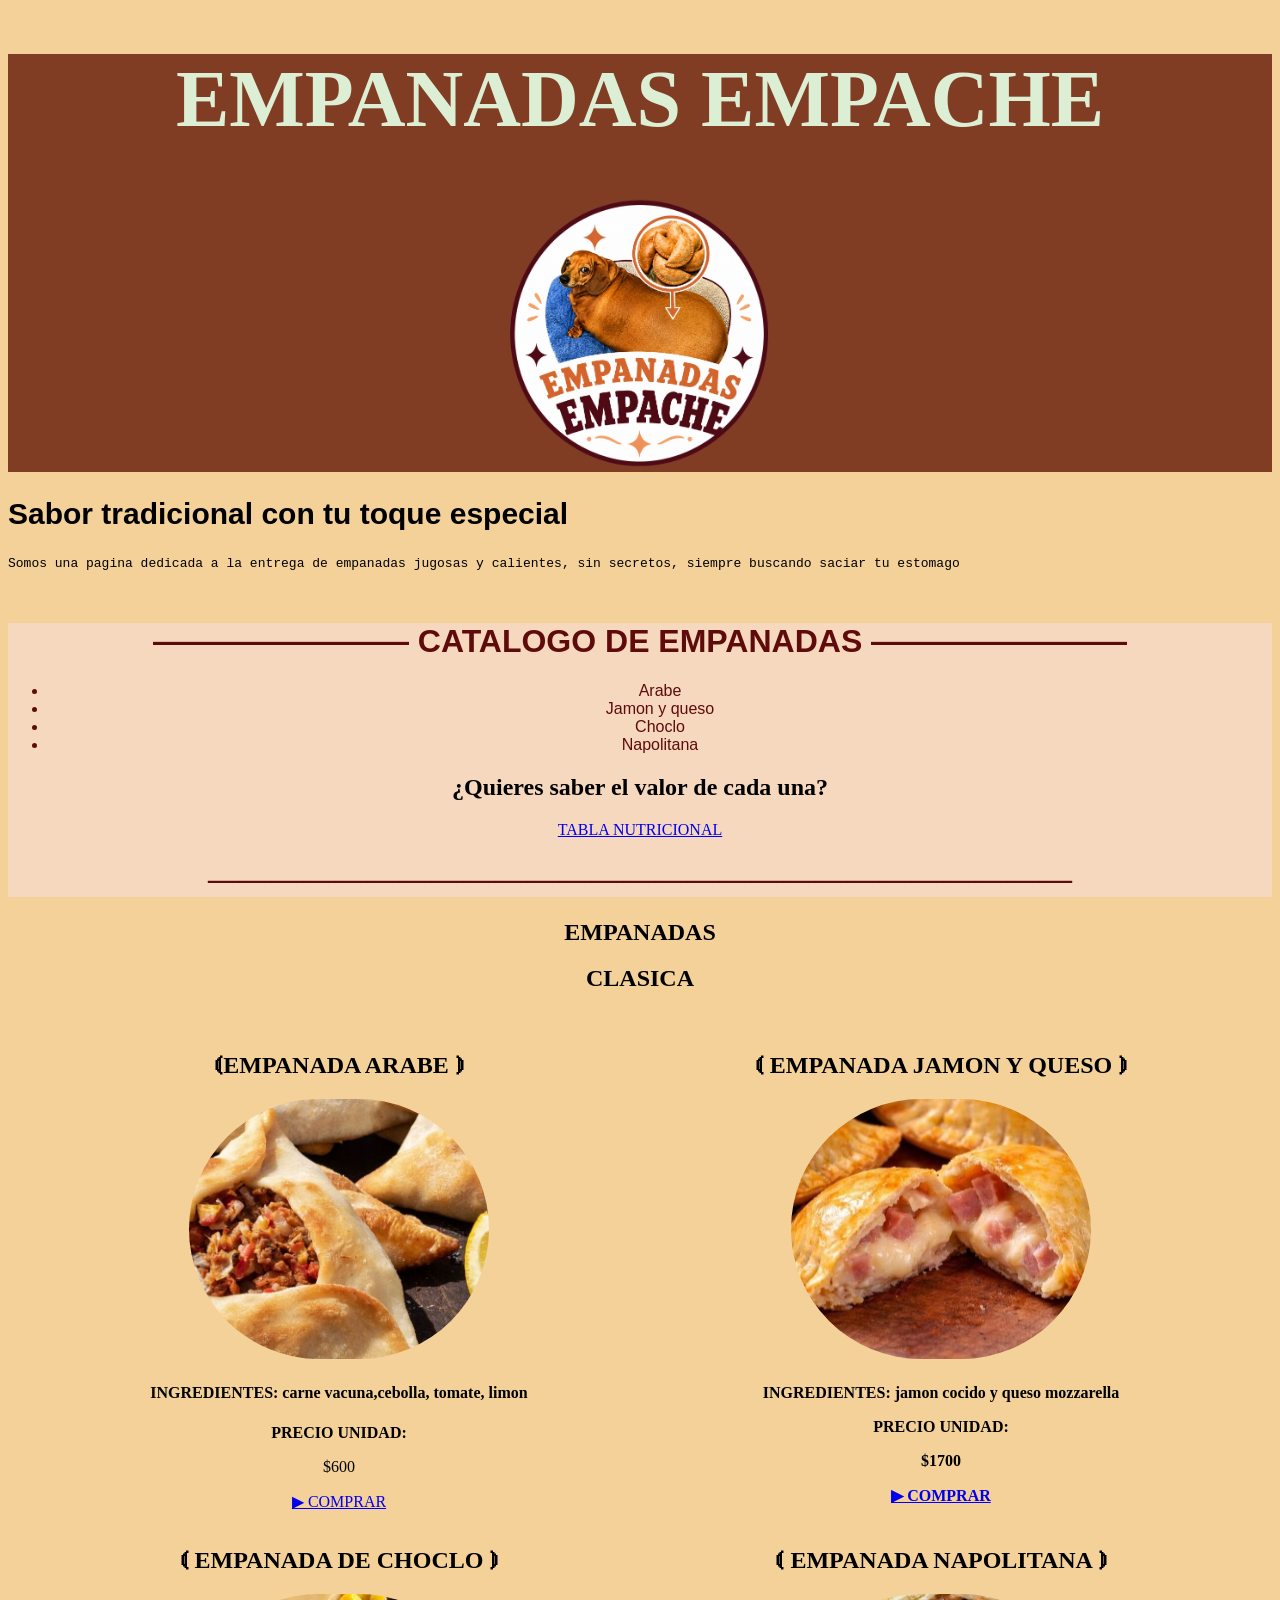
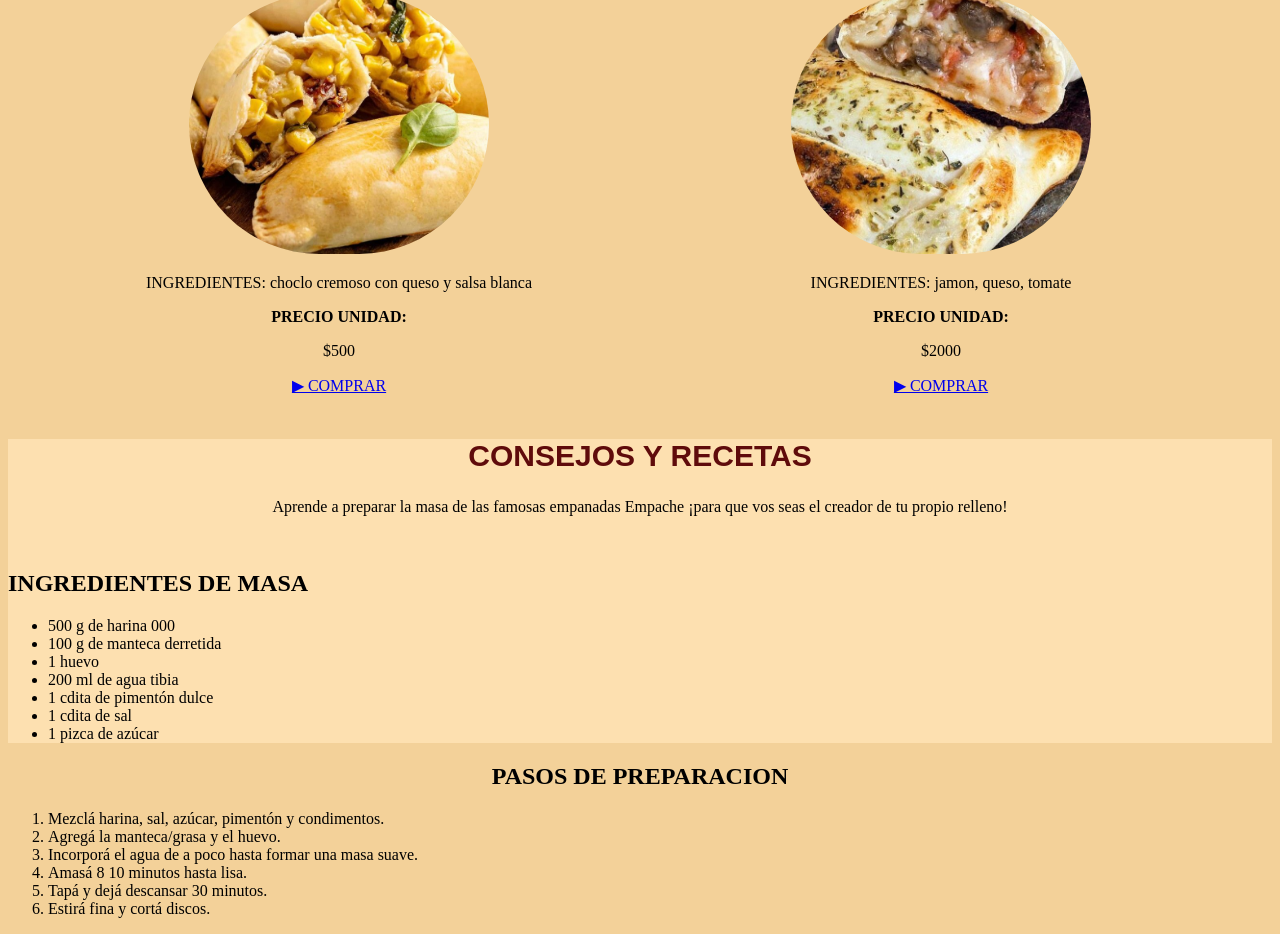
==== index.html @ eee5da1a "Add files via upload" ====
<!DOCTYPE html>
<html lang='en'>
<head>
    <meta charset='utf-8'>
    <meta name='viewport' content='width=device-width, initial-scale=1'>
    <title>EMPANADAS EMPACHE</title>
    <link rel='stylesheet' href='styll.css'>
</head>
<body>

        <div style="background-color: rgb(128, 61, 35);">
            <center>
            <h1 style="font-size: 80px; color: #dceed4; font-family:Cambria, Cochin, Georgia, Times, 'Times New Roman', serif;">EMPANADAS EMPACHE</h1>
            
                <img src="WWW.png" width="270" class="imagenempache">
            </center>
            </div>
            <h2 style="font-family:'Lucida Sans', 'Lucida Sans Regular', 'Lucida Grande', 'Lucida Sans Unicode', Geneva, Verdana, sans-serif; font-size: 30px;">  Sabor tradicional con tu toque especial </h2>
            <p style="font-family: monospace;">Somos una pagina dedicada a la entrega de empanadas jugosas y calientes, sin secretos, siempre buscando saciar tu estomago</p>
            <br>
        </div>

    <center>
        <div style="background-color:#f5d8be;">
    
            <h1 style="font-family: 'Segoe UI', Tahoma, Geneva, Verdana, sans-serif; color: #5f0b0b;">———————— CATALOGO DE EMPANADAS ————————</h1>
     <ul style="font-family: 'Segoe UI', Tahoma, Geneva, Verdana, sans-serif; color: #5f0b0b;">
        <li>Arabe</li>
        <li>Jamon y queso </li>
        <li>Choclo</li>
        <li> Napolitana</li>
    </ul>
    <h2> ¿Quieres saber el valor de cada una?</h2>
    <a href="tabla_nutricional_empanadas.pdf" > TABLA NUTRICIONAL</a>
    <h1 style="color: #5f0b0b;"> ———————————————————————————</h1>
    </center>

   


    <article style="text-align: center;">
        <center>
        <h1> EMPANADAS </h1>
            <h1>CLASICA</h1>
            </center>
            <div class="contenedor">
                <div class="tarjetas">
                        <h2>⟬EMPANADA ARABE ⟭</h2>
                        <img src="arabes (1).jpg" alt="arabe"  width="500" class="imagenemp">
                        <h4><B> INGREDIENTES:</B> carne vacuna,cebolla, tomate, limon</h4>
                        <b>PRECIO UNIDAD:</b><p>  $600</p>
                        <a href="COMPRADO..html">▶ COMPRAR</a>
                </div>

                <div class="tarjetas">
                    <h2> ⟬ EMPANADA JAMON Y QUESO ⟭</h2>
                    <img src="jamon y queso o.jpg" alt="jamon y queso" width="500"  class="imagenemp">
                    <h4><B> INGREDIENTES:</B> jamon cocido y queso mozzarella</p>
                        <b>PRECIO UNIDAD:</b><p>  $1700</p>
                    <a href="COMPRADO..html">▶ COMPRAR</a>
                </div>

                <div class="tarjetas">
                    <h2>⟬ EMPANADA DE CHOCLO ⟭</h2>
                    <img src="empanadas de choclo.jpg" alt="choclo" width="500"  class="imagenemp">
                    <p> INGREDIENTES: choclo cremoso con queso y salsa blanca</p>
                    <b>PRECIO UNIDAD:</b><p>  $500</p>
                        <a href="COMPRADO..html">▶ COMPRAR</a>
                </div>

                <div class="tarjetas">
                    <h2>⟬ EMPANADA NAPOLITANA ⟭</h2>
                    <img src="napolitana (1).jpg" alt="napolitana" width="500"  class="imagenemp">
                    <p> INGREDIENTES: jamon, queso, tomate</p>
                     <b>PRECIO UNIDAD:</b><p>  $2000</p>
                      <a href="COMPRADO..html">▶ COMPRAR</a>
                    
                </div>
            </div>
       
    </article>

    <article>
            <div style="background-color: #fde0b0;">
                <center>
                <h1 style=" color: #5f0b0b; font-family: 'Trebuchet MS', 'Lucida Sans Unicode', 'Lucida Grande', 'Lucida Sans', Arial, sans-serif; font-size: 30px ;"> CONSEJOS Y RECETAS</h1>
                    <p> Aprende a preparar la masa de las famosas empanadas Empache ¡para que vos seas el creador de tu propio relleno!</p>
                </center>

                <br>
                
                <div class="ingredientes">
                        <h2>INGREDIENTES DE MASA</h2>
                    <ul>
                        <li>500 g de harina 000</li>
                        <li>100 g de manteca derretida</li>
                        <li>1 huevo</li>
                        <li>200 ml de agua tibia</li>
                        <li>1 cdita de pimentón dulce</li>
                        <li>1 cdita de sal</li>
                        <li>1 pizca de azúcar</li>
                    </ul>
                </div>
    </article>
             <center>
              <h2> PASOS DE PREPARACION</h2>
              </center>
             <ol>
               <li>Mezclá harina, sal, azúcar, pimentón y condimentos.</li>
               <li>Agregá la manteca/grasa y el huevo.</li>
               <li>Incorporá el agua de a poco hasta formar una masa suave.</li>
               <li>Amasá 8 10 minutos hasta lisa.</li>
               <li>Tapá y dejá descansar 30 minutos.</li>
               <li>Estirá fina y cortá discos.</li>
             </ol>
            </div>
</body>
</html>
---- styll.css ----
body{
 background-color: #f3d199;
}
 .imagenempache{
 background-position: 300px;
 }
 .contenedor {
    display: grid ;
    grid-template-columns: repeat(2, 1fr);
    margin: 10px;
    padding: 20px;
 }
 .tarjetas {
    border: #d19028;
    

 }
 .imagenemp{
    object-fit: cover;
    width: 300px;
    height: 260px;
    border-radius: 300px;
    border-style: solid #661010;
 }
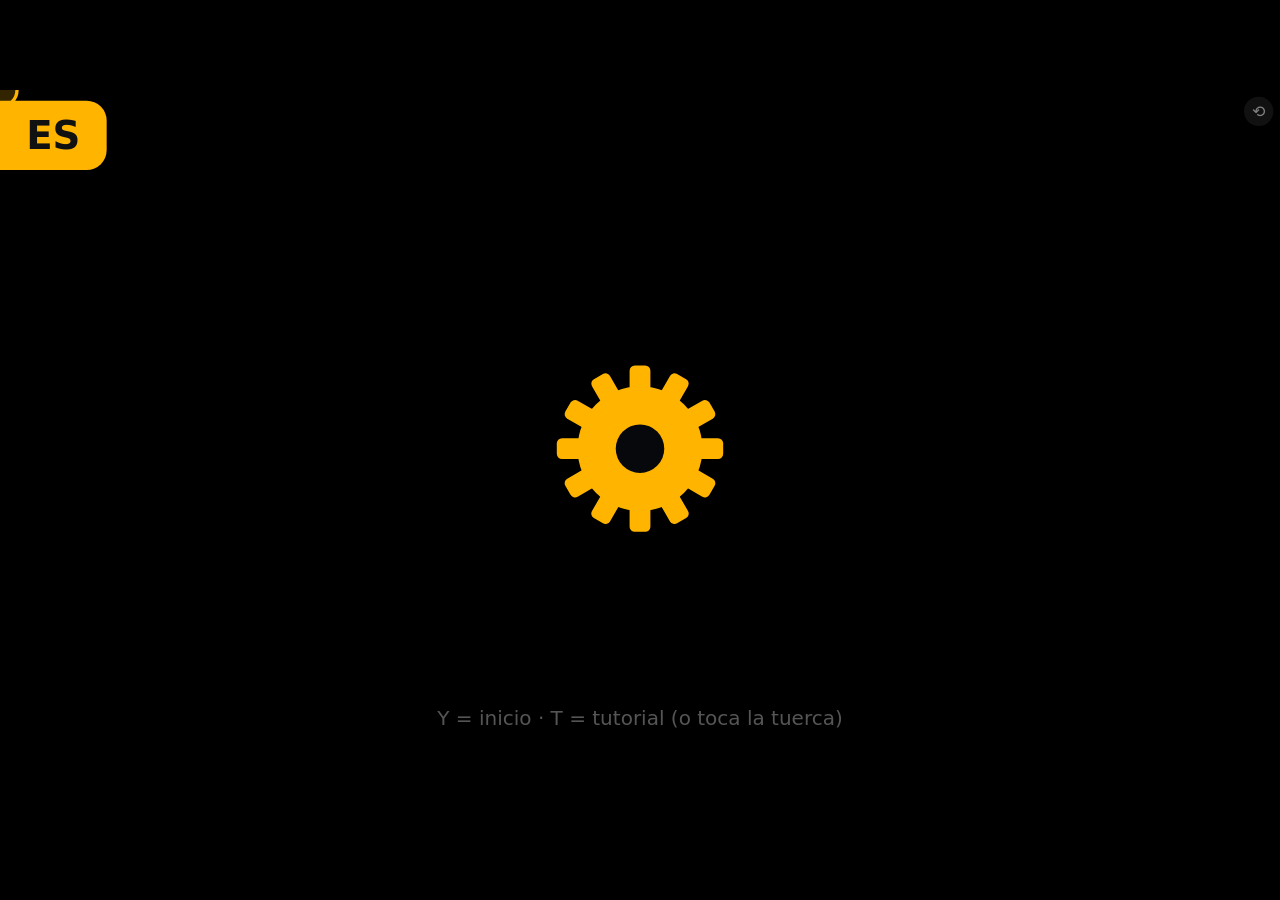
==== commit 4098c90b: "Add files via upload" ====
--- a/index.html
+++ b/index.html
@@ -1,118 +1,664 @@
-<!DOCTYPE html>
-<html lang='en'>
-<head>
-    <meta charset='utf-8'>
-    <meta name='viewport' content='width=device-width, initial-scale=1'>
-    <title>EMPANADAS EMPACHE</title>
-    <link rel='stylesheet' href='styll.css'>
-</head>
-<body>
-
-        <div style="background-color: rgb(128, 61, 35);">
-            <center>
-            <h1 style="font-size: 80px; color: #dceed4; font-family:Cambria, Cochin, Georgia, Times, 'Times New Roman', serif;">EMPANADAS EMPACHE</h1>
-            
-                <img src="WWW.png" width="270" class="imagenempache">
-            </center>
-            </div>
-            <h2 style="font-family:'Lucida Sans', 'Lucida Sans Regular', 'Lucida Grande', 'Lucida Sans Unicode', Geneva, Verdana, sans-serif; font-size: 30px;">  Sabor tradicional con tu toque especial </h2>
-            <p style="font-family: monospace;">Somos una pagina dedicada a la entrega de empanadas jugosas y calientes, sin secretos, siempre buscando saciar tu estomago</p>
-            <br>
-        </div>
-
-    <center>
-        <div style="background-color:#f5d8be;">
-    
-            <h1 style="font-family: 'Segoe UI', Tahoma, Geneva, Verdana, sans-serif; color: #5f0b0b;">———————— CATALOGO DE EMPANADAS ————————</h1>
-     <ul style="font-family: 'Segoe UI', Tahoma, Geneva, Verdana, sans-serif; color: #5f0b0b;">
-        <li>Arabe</li>
-        <li>Jamon y queso </li>
-        <li>Choclo</li>
-        <li> Napolitana</li>
-    </ul>
-    <h2> ¿Quieres saber el valor de cada una?</h2>
-    <a href="tabla_nutricional_empanadas.pdf" > TABLA NUTRICIONAL</a>
-    <h1 style="color: #5f0b0b;"> ———————————————————————————</h1>
-    </center>
-
-   
-
-
-    <article style="text-align: center;">
-        <center>
-        <h1> EMPANADAS </h1>
-            <h1>CLASICA</h1>
-            </center>
-            <div class="contenedor">
-                <div class="tarjetas">
-                        <h2>⟬EMPANADA ARABE ⟭</h2>
-                        <img src="arabes (1).jpg" alt="arabe"  width="500" class="imagenemp">
-                        <h4><B> INGREDIENTES:</B> carne vacuna,cebolla, tomate, limon</h4>
-                        <b>PRECIO UNIDAD:</b><p>  $600</p>
-                        <a href="COMPRADO..html">▶ COMPRAR</a>
-                </div>
-
-                <div class="tarjetas">
-                    <h2> ⟬ EMPANADA JAMON Y QUESO ⟭</h2>
-                    <img src="jamon y queso o.jpg" alt="jamon y queso" width="500"  class="imagenemp">
-                    <h4><B> INGREDIENTES:</B> jamon cocido y queso mozzarella</p>
-                        <b>PRECIO UNIDAD:</b><p>  $1700</p>
-                    <a href="COMPRADO..html">▶ COMPRAR</a>
-                </div>
-
-                <div class="tarjetas">
-                    <h2>⟬ EMPANADA DE CHOCLO ⟭</h2>
-                    <img src="empanadas de choclo.jpg" alt="choclo" width="500"  class="imagenemp">
-                    <p> INGREDIENTES: choclo cremoso con queso y salsa blanca</p>
-                    <b>PRECIO UNIDAD:</b><p>  $500</p>
-                        <a href="COMPRADO..html">▶ COMPRAR</a>
-                </div>
-
-                <div class="tarjetas">
-                    <h2>⟬ EMPANADA NAPOLITANA ⟭</h2>
-                    <img src="napolitana (1).jpg" alt="napolitana" width="500"  class="imagenemp">
-                    <p> INGREDIENTES: jamon, queso, tomate</p>
-                     <b>PRECIO UNIDAD:</b><p>  $2000</p>
-                      <a href="COMPRADO..html">▶ COMPRAR</a>
-                    
-                </div>
-            </div>
-       
-    </article>
-
-    <article>
-            <div style="background-color: #fde0b0;">
-                <center>
-                <h1 style=" color: #5f0b0b; font-family: 'Trebuchet MS', 'Lucida Sans Unicode', 'Lucida Grande', 'Lucida Sans', Arial, sans-serif; font-size: 30px ;"> CONSEJOS Y RECETAS</h1>
-                    <p> Aprende a preparar la masa de las famosas empanadas Empache ¡para que vos seas el creador de tu propio relleno!</p>
-                </center>
-
-                <br>
-                
-                <div class="ingredientes">
-                        <h2>INGREDIENTES DE MASA</h2>
-                    <ul>
-                        <li>500 g de harina 000</li>
-                        <li>100 g de manteca derretida</li>
-                        <li>1 huevo</li>
-                        <li>200 ml de agua tibia</li>
-                        <li>1 cdita de pimentón dulce</li>
-                        <li>1 cdita de sal</li>
-                        <li>1 pizca de azúcar</li>
-                    </ul>
-                </div>
-    </article>
-             <center>
-              <h2> PASOS DE PREPARACION</h2>
-              </center>
-             <ol>
-               <li>Mezclá harina, sal, azúcar, pimentón y condimentos.</li>
-               <li>Agregá la manteca/grasa y el huevo.</li>
-               <li>Incorporá el agua de a poco hasta formar una masa suave.</li>
-               <li>Amasá 8 10 minutos hasta lisa.</li>
-               <li>Tapá y dejá descansar 30 minutos.</li>
-               <li>Estirá fina y cortá discos.</li>
-             </ol>
-            </div>
-</body>
-</html>+<!DOCTYPE html><html lang="es"><head><meta charset="utf-8"><meta name="viewport" content="width=device-width,initial-scale=1,viewport-fit=cover"><title>Build your DREAM PC</title>
+<style>
+@property --h{syntax:'<number>';inherits:true;initial-value:30}
+:root{box-sizing:border-box;padding-top:env(safe-area-inset-top,0px);padding-bottom:env(safe-area-inset-bottom,0px);--ac:#ffb400;--bl:#38a3ff;--rd:#ff4d4d;--gr:#31d07a;--pn:#171b26;--fg:#f4f1ea}
+html{scroll-padding-top:env(safe-area-inset-top,0px)}
+*{box-sizing:border-box;cursor:none!important}
+html,body{height:100%;margin:0;background:#000;overflow:hidden;color:var(--fg);font-family:system-ui,'Segoe UI',Arial,sans-serif}
+#w{position:absolute;left:0;top:0;width:1920px;height:1080px;transform-origin:0 0;background:#07080c;overflow:hidden;--mx:0;--my:0;user-select:none}
+#bg{position:absolute;inset:0;background:radial-gradient(circle at 50% 30%,hsl(var(--h) 70% 20%),#07080c 70%);transition:--h 1s}
+#bg:after{content:'';position:absolute;inset:0;background:repeating-linear-gradient(0deg,#ffffff06 0 2px,transparent 2px 60px),repeating-linear-gradient(90deg,#ffffff06 0 2px,transparent 2px 60px)}
+.s{position:absolute;inset:0;opacity:0;pointer-events:none;transition:opacity .5s}.s.on{opacity:1;pointer-events:auto}
+#s_neg{background:#000}
+.in{position:absolute;inset:0;display:flex;flex-direction:column;align-items:center;justify-content:center;gap:30px}
+.par{transform:translate3d(calc(var(--mx)*var(--d,10)*1px),calc(var(--my)*var(--d,10)*1px),0)}
+.hv{transition:transform .22s cubic-bezier(.2,.8,.2,1)}.hv:hover{transform:scale(1.08)}
+.spin{animation:sp 6s linear infinite}@keyframes sp{to{transform:rotate(360deg)}}
+.hn{position:absolute;bottom:90px;color:#fff5;font-size:30px}
+.ttl{font:900 62px Impact,'Arial Black',sans-serif;text-align:center;letter-spacing:2px;text-shadow:0 6px 0 #0008,0 0 30px #ffb40055;padding:0 60px}
+.fl{animation:fl 3s ease-in-out infinite}@keyframes fl{50%{translate:0 -14px}}
+.b{background:var(--ac);color:#111;border:0;border-radius:20px;font:800 40px system-ui;padding:24px 56px}
+.arr{width:130px;height:130px;border-radius:50%;border:0;background:var(--ac);color:#111;font:900 70px system-ui;padding:0}
+.nb{position:absolute;width:90px;height:90px;border-radius:50%;border:3px solid var(--ac);background:#0008;font-size:44px}
+.big{font:900 150px Impact,'Arial Black',sans-serif;color:var(--ac);text-shadow:0 8px 0 #000a;letter-spacing:2px}
+.pp{animation:pop .7s backwards}@keyframes pop{from{transform:scale(.3);opacity:0}}
+.row{display:flex;align-items:center;gap:24px}
+.tc{position:absolute;left:160px;right:160px;top:200px;display:flex;flex-direction:column;align-items:center;gap:26px;text-align:center;font-size:38px;line-height:1.3}
+.sl{animation:sl .5s}@keyframes sl{from{opacity:0;transform:translateX(calc(var(--dx)*1px))}}
+.em{font-size:190px;line-height:1}.fn{font:900 80px Impact,sans-serif;color:var(--ac)}
+.ill{position:relative;width:700px;height:360px;perspective:600px}.ill .floor{position:absolute;inset:110px 0 0;background:repeating-linear-gradient(45deg,var(--ac) 0 40px,#111 40px 80px);transform:rotateX(55deg);border-radius:10px}.ill .em{position:absolute;left:36%;top:0}.ill .e2{position:absolute;right:20px;top:20px;font-size:100px}
+.two{display:flex;gap:80px}.lab{padding:10px 30px;border-radius:14px;font-weight:800;margin-bottom:10px}
+.pad{display:grid;grid-template-columns:repeat(3,150px);gap:16px}.ar{font-style:normal;height:130px;border-radius:24px;background:#2b3550;display:flex;align-items:center;justify-content:center;font-size:56px;transition:background .3s}.ar.ok{background:var(--gr)}
+.sq{width:200px;height:200px;background:var(--ac);border:0;border-radius:24px}
+.dd{display:flex;gap:400px;align-items:center}.ob{width:200px;height:200px;border-radius:30px;background:var(--bl);display:flex;align-items:center;justify-content:center;font-size:110px;touch-action:none}
+.nv{position:absolute;left:0;right:0;top:900px;display:flex;justify-content:center;align-items:center;gap:60px;font-size:40px}
+.drag{touch-action:none}.ghost{position:absolute;z-index:50;pointer-events:none;opacity:.92;transform:scale(1.08)}
+.icon{position:absolute;left:560px;top:190px;width:800px;display:flex;flex-direction:column;align-items:center;gap:16px}
+.ring{width:380px;height:380px;border-radius:50%;background:radial-gradient(circle,#ffffff22,#ffffff08);border:8px solid var(--ac);display:flex;align-items:center;justify-content:center;font-size:200px;box-shadow:0 0 80px hsl(var(--h) 90% 50%/.5)}
+.dec{position:absolute;font-size:120px}
+.dots{position:absolute;left:0;right:0;top:1010px;display:flex;justify-content:center;gap:20px}.dots i{width:24px;height:24px;border-radius:50%;background:#fff3}.dots i.on{background:var(--ac)}
+#mo{position:absolute;inset:0;background:#000b;z-index:40;display:none;align-items:center;justify-content:center}#mo.on{display:flex}
+.mp{width:1300px;background:#10131c;border:4px solid var(--ac);border-radius:36px;padding:50px;position:relative;display:flex;flex-direction:column;gap:30px;align-items:center}
+.mp h2{font:900 70px Impact,sans-serif;margin:0;color:var(--ac)}.x{position:absolute;right:24px;top:24px;width:80px;height:80px;border-radius:50%;border:0;background:var(--rd);color:#fff;font-size:40px}
+.mg{display:flex;gap:30px;width:100%}.ml{flex:1;display:flex;flex-direction:column;gap:18px}.mr{flex:1;background:#171b26;border-radius:24px;padding:26px;display:flex;flex-direction:column;gap:16px}
+.op{padding:22px;border:3px solid #fff3;border-radius:20px;font-size:32px}.op.sel{border-color:var(--ac);background:#ffb40022}
+.mr h3{margin:0;font-size:34px;color:var(--ac)}.st{display:flex;justify-content:space-between;gap:12px;font-size:28px}.st span{opacity:.6}.st b{text-align:right}.pf0{color:var(--gr)}.pf1{color:var(--bl)}.pf2{color:var(--rd)}
+.cw{position:absolute;left:60px;top:170px;width:900px;height:620px}.case{position:relative;width:100%;height:100%;border:6px solid #3a4258;border-radius:28px;background:linear-gradient(#10131c,#0b0d14)}
+.fan{position:absolute;right:50px;width:180px;height:180px;border-radius:50%;background:conic-gradient(#2b3550 0 25%,#171b26 0 50%,#2b3550 0 75%,#171b26 0);animation:sp 3s linear infinite}
+.zone{position:absolute;border:4px dashed #fff4;border-radius:20px;display:flex;align-items:center;justify-content:center;font:900 34px Impact,sans-serif;color:#fff6}
+.zone.act{border-color:var(--ac);animation:pu 1.2s infinite}@keyframes pu{50%{background:#ffb40022}}
+.chip{background:linear-gradient(135deg,#2b3550,#1a2033);border:3px solid var(--ac);border-radius:16px;padding:14px 22px;font:800 34px system-ui;color:#fff;animation:pop .4s}
+.grid{position:absolute;left:1010px;right:60px;top:170px;display:grid;grid-template-columns:repeat(2,1fr);gap:20px}
+.card{background:var(--pn);border:3px solid #fff2;border-radius:26px;padding:24px;display:flex;flex-direction:column;gap:6px;align-items:center;font-size:40px;touch-action:none}.card small{opacity:.6;font-size:24px}.card span{color:var(--ac);font-weight:800;font-size:34px}
+.bar{position:absolute;left:60px;right:60px;top:830px;display:grid;grid-template-columns:repeat(5,1fr);gap:14px}.sl2{background:var(--pn);border-radius:18px;padding:16px;font:700 28px system-ui;text-align:center}.sl2 small{display:block;opacity:.6;font-size:22px}
+.rmb{position:absolute;left:360px;right:360px;top:200px;z-index:30;background:#10131c;border:4px solid var(--ac);border-radius:30px;padding:50px;font-size:38px;line-height:1.5}.rmb h3{margin:0 0 10px;font:900 56px Impact,sans-serif;color:var(--ac)}
+.tiles{position:absolute;left:60px;right:60px;top:150px;display:grid;grid-template-columns:repeat(3,1fr);gap:24px}
+.cb{position:absolute;left:60px;right:60px;top:350px;display:flex;flex-direction:column;gap:24px}.cb h3{margin:0;text-align:center;font:900 44px Impact,sans-serif}
+.rw{display:flex;gap:24px}.rw .gb1{flex:2}.rw .gb2{flex:1}.sm .arr{width:96px;height:96px;font-size:56px}.gb1,.gb2{background:#2a2e3a;border-radius:24px;padding:28px;font-size:32px;line-height:1.45}.gb1{border-left:14px solid var(--gr)}.gb1.bn{border-color:var(--rd)}.gb1.sup{border-color:var(--bl)}.gb1 strong{display:block;font:900 44px Impact,sans-serif;margin-bottom:12px}.gb2{font-size:34px}
+.tk{position:absolute;left:250px;width:800px;top:40px;background:#f4f1ea;color:#15151a;font-family:'Courier New',monospace;padding:40px;border-radius:8px;font-size:28px;box-shadow:0 30px 80px #000}.tk h2{margin:0;text-align:center;font-size:38px}.tk h3{text-align:center;margin:10px 0}.tk hr{border:0;border-top:3px dashed #15151a66;margin:20px 0}.ln{display:flex;justify-content:space-between;gap:20px;margin:8px 0}.tot{font-size:36px;font-weight:700}.tk small{display:block;text-align:center}
+#lg{position:absolute;left:0;top:20px;width:110px;height:80px;border-radius:0 30px 30px 0;border:0;background:var(--ac);color:#111;font:900 44px system-ui;z-index:60}
+#rst{position:absolute;right:10px;top:10px;width:44px;height:44px;border-radius:50%;border:0;background:#fff2;color:#fff;font-size:24px;z-index:60;opacity:.5}
+#cur{position:absolute;left:0;top:0;width:40px;height:40px;margin:-20px 0 0 -20px;border:5px solid var(--ac);border-radius:50%;background:#ffb40033;pointer-events:none;z-index:99;transition:scale .15s,background .15s}#cur.h{scale:1.5}#cur.d{scale:.7;background:var(--ac)}
+
+/* ===== Mejoras para uso con Kinect: botones y zonas mas grandes ===== */
+#cur{width:56px;height:56px;margin:-28px 0 0 -28px}
+#cur.arw{width:120px;height:120px;margin:-60px 0 0 -60px;border:6px solid #fff;background:conic-gradient(#fff var(--p,0%),var(--ac) 0);color:#111;font:900 84px/100px system-ui;text-align:center;scale:1!important;box-shadow:0 0 50px #ffb400aa}
+.b{font:800 52px system-ui;padding:32px 72px;border-radius:26px;white-space:nowrap}
+.arr{width:170px;height:170px;font-size:96px}
+.sm .arr{width:128px;height:128px;font-size:76px}
+.nb{width:110px;height:110px;font-size:56px}
+.ring{width:440px;height:440px;font-size:230px}
+#ic{display:flex;flex-direction:column;align-items:center;gap:16px;padding:20px 120px}
+.op{padding:34px 30px;font-size:40px}
+.x{width:120px;height:120px;font-size:56px}
+.mp{width:1400px}
+#ok{width:100%;font-size:72px;padding:48px 0;border-radius:30px}
+#lg{width:160px;height:104px;font-size:58px;top:16px}
+#cr{font-size:34px!important}
+.card{padding:28px 24px}
+.card.sel{border-color:var(--ac);background:#2e2608;box-shadow:0 0 0 6px #ffb40066,0 0 70px #ffb400aa;transform:scale(1.03)}
+#s_bld .zone.sel{border:8px solid var(--ac);border-style:solid;background:#ffb40033;color:#fff;font-size:30px;text-shadow:0 2px 8px #000;box-shadow:0 0 0 12px #ffb40044,0 0 80px #ffb400cc;animation:zp 1.1s infinite}
+#s_bld .zone.unsel{opacity:.35}
+@keyframes zp{50%{box-shadow:0 0 0 24px #ffb40022,0 0 120px #ffb400ff;background:#ffb40055}}
+.eg{position:absolute;top:140px;height:840px;width:260px;z-index:5;pointer-events:none;opacity:0;transition:opacity .25s}
+#eL{left:0;background:linear-gradient(90deg,#ffb40066,#ffb40000)}
+#eR{right:0;background:linear-gradient(270deg,#ffb40066,#ffb40000)}
+.eg{display:flex;flex-direction:column;align-items:center;justify-content:center;gap:6px}
+.eg b,.eg i{display:none;color:var(--ac);font-style:normal;text-shadow:0 2px 8px #000}
+.eg.lab b{display:block;font:900 110px system-ui}.eg.lab i{display:block;font:800 30px system-ui}
+.eg.on{opacity:.45}.eg.lab.on{opacity:.85}.eg.hot{opacity:1}
+#s_stk .cw{left:120px;width:860px}#s_stk .grid{right:130px}
+.zone .chip{white-space:nowrap;font-size:30px;padding:12px 14px}
+@keyframes pu2{50%{box-shadow:0 0 0 14px #31d07a44,0 0 60px #31d07a}}
+</style></head><body>
+<div id="w"><div id="bg"></div>
+<div class="s" id="s_neg"></div><div class="s" id="s_tut"></div><div class="s" id="s_ini"></div><div class="s" id="s_act"></div><div class="s" id="s_stk"></div><div class="s" id="s_ana"></div><div class="s" id="s_bld"></div><div class="s" id="s_rec"></div>
+<div id="mo"></div><button id="lg" class="hv">ES</button><button id="rst">⟲</button><div id="cur"></div></div>
+<script>
+const $=s=>document.querySelector(s),W=$('#w'),R={},TY=['cpu','gpu','ram'];
+let L='es',cur='neg',tu=0,td=1,st=0,rmOpen=0,S={},SC=1,OX=0,OY=0,lp=null,dirs={},d4=0;
+const rs=()=>{S={card:0,opt:0,dir:1,cpu:null,gpu:null,ram:null,act:'',pl:{},sel:''}};rs();
+const P={i3:214714,i5:365684,i7:787953,ryzen5:456999,ryzen7:749900,rtx3060:951630,rtx4060:906199,rtx4070:1748772,ram8:200000,ram16:435000,ram32:500000} /* precios en pesos argentinos (ARS) */;
+const NM={i3:'Intel i3',i5:'Intel i5',i7:'Intel i7',ryzen5:'Ryzen 5',ryzen7:'Ryzen 7',rtx3060:'RTX 3060',rtx4060:'RTX 4060',rtx4070:'RTX 4070',ram8:'8 GB RAM',ram16:'16 GB RAM',ram32:'32 GB RAM'};
+const CAT={cpu:['i3','i5','i7','ryzen5','ryzen7'],gpu:['rtx3060','rtx4060','rtx4070'],ram:['ram8','ram16','ram32']};
+const LV={i3:1,i5:2,ryzen5:2,i7:3,ryzen7:3,rtx3060:1,rtx4060:2,rtx4070:3,ram8:1,ram16:2,ram32:3};
+const A={work:{c:1,g:1,r:1,rc:['i3 / Ryzen 5','RTX 3060','8–16 GB'],fps:'60',sup:1},edit:{c:2,g:2,r:2,rc:['i5 / i7','RTX 4060','16–32 GB'],fps:'60–120',sup:1},d3:{c:3,g:2,r:3,rc:['i7 / Ryzen 7','RTX 4060 / 4070','32 GB'],fps:'60–144'},gs:{c:2,g:2,r:2,rc:['i5 / Ryzen 5','RTX 4060','16 GB'],fps:'120',sup:1},gc:{c:2,g:3,r:2,rc:['i5 / i7','RTX 4070','16–32 GB'],fps:'144+'}};
+const CARDS=[
+{n:['GAMES','GAMES'],ic:'🎮',h:265,d:['🕹️','🖱️','⌨️','🎧'],o:[['gs',0,'Simple','Simple'],['gc',1,'Competitivo','Competitive'],['gc',2,'Exigente','Demanding']]},
+{n:['3D','3D'],ic:'🧊',h:190,d:['📐','🧩','💡','🖌️'],o:[['d3',1,'Modelado básico','Basic modeling'],['d3',2,'Renderizado y animación','Rendering & animation']]},
+{n:['EDICIÓN','EDITING'],ic:'🎬',h:335,d:['🎞️','🎚️','📹','🎵'],o:[['edit',0,'Básica','Basic'],['edit',2,'Profesional','Professional']]},
+{n:['TAREAS DIGITALES','DIGITAL TASKS'],ic:'📊',h:40,d:['📝','📄','🎓','🗂️'],o:[['work',0,'Paquete de Microsoft (Word, Excel, PowerPoint, trabajos escolares)','Microsoft suite (Word, Excel, PowerPoint, school work)']]}];
+const T={
+hint:['Y = inicio · T = tutorial (o toca la tuerca)','Y = start · T = tutorial (or tap the gear)'],
+tt:['¿Cómo usar el Kinect 360 para su experiencia?','How to use the Kinect 360 for your experience?'],
+t1:['Posiciónese en las líneas de amarillo y negro a una distancia de 1,8 m para que el Kinect 360 pueda detectarlo correctamente.','Position yourself on the yellow and black lines at a distance of 1.8 m so that the Kinect 360 can detect you correctly.'],
+Lh:['Izquierda','Left'],Rh:['Derecha','Right'],t2a:['Mueve el cursor','Moves the cursor'],t2b:['Levántala para hacer click','Raise it to click'],
+t3:['Para interactuar con la experiencia, coloque las manos a la altura de los hombros.','To interact with the experience, place your hands at shoulder height.'],
+c1:['Desafío 1 · Mueve el cursor en las 4 direcciones','Challenge 1 · Move the cursor in all 4 directions'],c2:['Desafío 2 · Haz click en el cuadrado','Challenge 2 · Click the square'],c3:['Desafío 3 · Arrastra el objeto a la zona de puntos','Challenge 3 · Drag the object to the dotted zone'],
+fin:['¡Excelente! Estás preparado para construir tu PC soñada','Excellent! You are ready to build your dream PC'],finb:['El personal presiona Y para comenzar','Staff: press Y to begin'],
+q:['¿En qué actividad utilizarías tu PC?','What activity would you use your PC for?'],tap:['Toca el ícono para elegir · o lleva el cursor a un costado para cambiar','Tap the icon to choose · or move the cursor to a side to switch'],
+p0:['BÁSICO','BASIC'],p1:['MEDIO','MEDIUM'],p2:['ALTO','HIGH'],nec:['Es necesario…',"It's necessary…"],rend:['Rendimiento','Performance'],rec:['Recomendación','Recommendation'],conf:['Confirmar','Confirm'],
+s_cpu:['¡CPU STOCK!','CPU STOCK!'],s_gpu:['¡GPU STOCK!','GPU STOCK!'],s_ram:['¡RAM STOCK!','RAM STOCK!'],cost:['Costo','Cost'],rm:['¡REMEMBER!','REMEMBER!'],use:['Uso','Use'],goal:['Objetivo','Goal'],
+rmt:['Recuerda buscar componentes equilibrados. ¡No olvides tu objetivo!',"Look for balanced components. Don't forget your goal!"],an:['Analizar selección','Analyze selection'],
+ah:['ANÁLISIS DE SELECCIÓN','SELECTION ANALYSIS'],comp:['COMPATIBILIDAD ENTRE COMPONENTES','COMPONENT COMPATIBILITY'],sk:['SELECCIÓN COMPATIBLE','COMPATIBLE SELECTION'],ss:['SELECCIÓN SUPERIOR','SUPERIOR SELECTION'],
+back:['Volver a STOCK','Back to STOCK'],go:['Armar PC','Build PC'],liq:['💧 Con una GPU de gama alta se recomienda ventilación líquida.','💧 With a high-end GPU, liquid cooling is recommended.'],
+bh:['ARMAR PC','BUILD PC'],bhint:['Toca una pieza y luego la zona dorada del gabinete','Tap a part, then the gold zone in the case'],sthint:['Toca una pieza para colocarla en el gabinete · lleva el cursor a un costado para cambiar de componente','Tap a part to place it in the case · move the cursor to a side to switch component'],miss:['Faltan elegir:','Still to choose:'],sum:['Ver resumen','View summary'],
+rh:['RESUMEN DE MOVIMIENTOS','SUMMARY'],tot:['TOTAL','TOTAL'],qrh:['TU PC EN TU CELULAR','YOUR PC ON YOUR PHONE'],qrp:['Escanea para llevarte tu configuración','Scan to take your build with you'],cert:['✔ Certificamos que esta PC es compatible con: ','✔ We certify this PC is compatible with: '],again:['Nueva PC','New PC'],
+n_work:['Excel, Word y tareas escolares','Excel, Word and school tasks'],n_edit:['edición de video','video editing'],n_d3:['Blender (3D)','Blender (3D)'],n_gs:['gaming','gaming'],n_gc:['gaming competitivo','competitive gaming']};
+let CUR='ars';const USD=1540/* cotización: pesos por dólar (editar acá) */,QR_BASE=''/* opcional: URL de tu tienda; si está vacío el QR lleva el detalle en texto */;
+const usd=n=>Math.round(n/USD),n$=n=>n.toLocaleString('es-AR');
+const t=k=>T[k][L=='es'?0:1],m$=n=>CUR=='usd'?'US$ '+n$(usd(n)):'$'+n$(n),sum=()=>TY.reduce((a,k)=>a+(S[k]?P[S[k]]:0),0);
+const sumU=()=>TY.reduce((a,k)=>a+(S[k]?usd(P[S[k]]):0),0),mt=()=>CUR=='usd'?'US$ '+n$(sumU()):'$'+n$(sum()),mAlt=()=>CUR=='usd'?'≈ $'+n$(sum())+' ARS':'≈ US$ '+n$(sumU())+' USD';
+const qrText=()=>{if(QR_BASE)return QR_BASE+'?cpu='+S.cpu+'&gpu='+S.gpu+'&ram='+S.ram+'&uso='+S.act;return['BUILD your DREAM PC',...TY.map(k=>k.toUpperCase()+': '+NM[S[k]]),'TOTAL: $'+n$(sum())+' (US$ '+n$(sumU())+')',(L=='es'?'Uso: ':'Use: ')+t('n_'+S.act)].join('\n')};
+const fe=()=>{let f=[0,60,110,165][Math.min(LV[S.gpu],LV[S.cpu]+1)];return LV[S.ram]<2?Math.round(f*.85):f};
+const gear=(s,pl)=>`<svg width="${s}" height="${s}" viewBox="-50 -50 100 100"><g fill="#ffb400">${[...Array(12)].map((_,i)=>`<rect x="-6" y="-48" width="12" height="18" rx="3" transform="rotate(${i*30})"/>`).join('')}<circle r="36"/></g>${pl?'<polygon points="-10,-16 18,0 -10,16" fill="#07080c"/>':'<circle r="14" fill="#07080c"/>'}</svg>`;
+const q=(s,f)=>{const e=$(s);if(e)e.onclick=f};
+const show=id=>{cur=id;document.querySelectorAll('.s').forEach(s=>s.classList.toggle('on',s.id=='s_'+id));$('#mo').classList.remove('on');if(id!='act')$('#bg').style.setProperty('--h',30);R[id]()};
+function fit(){SC=Math.min(innerWidth/1920,innerHeight/1080);OX=(innerWidth-1920*SC)/2;OY=(innerHeight-1080*SC)/2;W.style.transform=`translate(${OX}px,${OY}px) scale(${SC})`}
+function drag(el,cb,tap){el.classList.add('drag');el.onpointerdown=e=>{e.preventDefault();const sx=e.clientX,sy=e.clientY;let moved=0;const g=el.cloneNode(true);g.classList.add('ghost');g.style.width=el.offsetWidth+'px';W.append(g);
+const mv=ev=>{if(Math.hypot(ev.clientX-sx,ev.clientY-sy)>22)moved=1;g.style.display=(tap&&!moved)?'none':'';g.style.left=(ev.clientX-OX)/SC-g.offsetWidth/2+'px';g.style.top=(ev.clientY-OY)/SC-g.offsetHeight/2+'px'};mv(e);
+const up=ev=>{removeEventListener('pointermove',mv);removeEventListener('pointerup',up);g.remove();if(tap&&!moved){tap();return}const z=document.elementsFromPoint(ev.clientX,ev.clientY).find(n=>n.classList&&n.classList.contains('zone'));if(z)cb(z.dataset.z)};
+addEventListener('pointermove',mv);addEventListener('pointerup',up)}}
+/* cursor, parallax, tilt */
+const cu=$('#cur');
+addEventListener('pointermove',e=>{const x=(e.clientX-OX)/SC,y=(e.clientY-OY)/SC;cu.style.translate=`${x}px ${y}px`;W.style.setProperty('--mx',x/960-1);W.style.setProperty('--my',y/540-1);cu.classList.toggle('h',!!(e.target.closest&&e.target.closest('.hv,.drag')));
+document.querySelectorAll('.tilt').forEach(el=>{const r=el.getBoundingClientRect(),dx=(e.clientX-r.left-r.width/2)/innerWidth*2,dy=(e.clientY-r.top-r.height/2)/innerHeight*2;el.style.transform=`perspective(700px) rotateY(${dx*(+el.dataset.tm||40)}deg) rotateX(${-dy*(+el.dataset.tm||40)}deg)`});
+if(cur=='tut'&&tu==3){if(lp){const dx=e.clientX-lp.x,dy=e.clientY-lp.y;if(Math.hypot(dx,dy)>8){const d=Math.abs(dx)>Math.abs(dy)?(dx>0?'r':'l'):(dy>0?'d':'u');dirs[d]=1;const a=$('#a_'+d);if(a)a.classList.add('ok');if(Object.keys(dirs).length==4&&!d4){d4=1;setTimeout(()=>tuGo(4),500)}}}lp={x:e.clientX,y:e.clientY}}});
+addEventListener('pointerdown',()=>cu.classList.add('d'));addEventListener('pointerup',()=>cu.classList.remove('d'));
+/* teclado (personal) */
+addEventListener('keydown',e=>{const k=e.key.toLowerCase();if(k=='t'){tu=0;show('tut')}else if(k=='y')show('ini');else if(cur=='tut'&&e.key=='ArrowRight')tuGo(tu+1);else if(cur=='tut'&&e.key=='ArrowLeft')tuGo(tu-1)});
+$('#lg').onclick=()=>{L=L=='es'?'en':'es';$('#lg').textContent=L.toUpperCase();document.documentElement.lang=L;R[cur]();if($('#mo').classList.contains('on'))mod()};
+$('#rst').onclick=()=>{rs();tu=0;st=0;rmOpen=0;show('neg')};
+/* 0 negro */
+R.neg=()=>{$('#s_neg').innerHTML=`<div class="in"><div id="g0" class="hv"><div class="spin">${gear(260)}</div></div><p class="hn">${t('hint')}</p></div>`;q('#g0',()=>show('ini'))};
+/* 1 tutorial */
+const tuGo=n=>{td=n>tu?1:-1;tu=Math.max(0,Math.min(6,n));if(tu==3){dirs={};d4=0;lp=null}R.tut()};
+R.tut=()=>{const c=[
+`<div class="ill"><div class="floor"></div><div class="em">🧍</div><div class="e2">📷</div></div><p>${t('t1')}</p>`,
+`<div class="two"><div><div class="lab" style="background:var(--bl)">${t('Lh')}</div><div class="em">✋</div><p>${t('t2a')}</p></div><div><div class="lab" style="background:var(--rd)">${t('Rh')}</div><div class="em">🖐️</div><p>${t('t2b')}</p></div></div>`,
+`<div class="em">🙌</div><p>${t('t3')}</p>`,
+`<p>${t('c1')}</p><div class="pad"><i id="a_u" class="ar" style="grid-column:2">▲</i><i id="a_l" class="ar" style="grid-column:1;grid-row:2">◀</i><i id="a_r" class="ar" style="grid-column:3;grid-row:2">▶</i><i id="a_d" class="ar" style="grid-column:2;grid-row:3">▼</i></div>`,
+`<p>${t('c2')}</p><button class="sq hv" id="sq"></button>`,
+`<p>${t('c3')}</p><div class="dd"><div class="ob" id="ob">⚙</div><div class="zone" data-z="x" style="position:relative;width:260px;height:260px;border-style:dotted"></div></div>`,
+`<p class="fn">${t('fin')}</p><p>${t('finb')}</p>`];
+$('#s_tut').innerHTML=`<div class="ttl" style="position:absolute;top:60px;left:0;right:0">${t('tt')}</div><div class="tc sl" style="--dx:${td*200}">${c[tu]}</div><div class="nv"><button class="arr hv" id="tp">‹</button><span>${tu+1}/7</span><button class="arr hv" id="tn">›</button></div>`;
+q('#tp',()=>tuGo(tu-1));q('#tn',()=>tuGo(tu+1));q('#sq',()=>tuGo(5));if($('#ob'))drag($('#ob'),z=>{if(z=='x')tuGo(6)})};
+/* 2 inicio */
+R.ini=()=>{$('#s_ini').innerHTML=`<div class="in"><div class="par" style="--d:-20"><div class="tilt big pp" style="font-size:110px;color:#fff">your</div></div>
+<div class="row"><div class="par" style="--d:-35"><div class="tilt big pp">BUILD</div></div><div id="go" class="hv pp" style="animation-delay:.2s">${gear(300,1)}</div><div class="par" style="--d:35"><div class="tilt big pp">DREAM</div></div></div>
+<div class="par" style="--d:25"><div class="tilt big pp" style="font-size:210px">PC</div></div></div>`;q('#go',()=>show('act'))};
+/* 3 actividad */
+const cn=d=>{S.dir=d;S.card=(S.card+d+4)%4;R.act()};
+R.act=()=>{const C=CARDS[S.card],i=L=='es'?0:1,DP=['left:120px;top:250px','right:140px;top:230px','left:220px;top:700px','right:200px;top:740px'],DD=[-14,16,-12,14];
+$('#bg').style.setProperty('--h',C.h);
+$('#s_act').innerHTML=`<div class="ttl fl tilt" data-tm="6" style="position:absolute;top:60px;left:0;right:0">${t('q')}</div>
+<div class="sl" style="--dx:${S.dir*300};position:absolute;inset:0">${C.d.map((e,k)=>`<div class="par" style="--d:${DD[k]};position:absolute;pointer-events:none;${DP[k]}"><div class="dec fl" style="animation-delay:${k*.4}s">${e}</div></div>`).join('')}
+<div class="icon"><div class="hv" id="ic"><div class="ring">${C.ic}</div><div class="ttl" style="font-size:72px">${C.n[i]}</div><div style="opacity:.7;font-size:30px">${t('tap')}</div></div></div></div>
+<button class="arr hv" id="pv" style="position:absolute;left:30px;top:455px">‹</button><button class="arr hv" id="nx" style="position:absolute;right:30px;top:455px">›</button>
+<div class="dots">${CARDS.map((_,k)=>`<i class="${k==S.card?'on':''}"></i>`).join('')}</div>`;
+q('#s_act #pv',()=>cn(-1));q('#s_act #nx',()=>cn(1));q('#ic',()=>{S.opt=0;$('#mo').classList.add('on');mod()})};
+function mod(){const C=CARDS[S.card],o=C.o[S.opt],a=A[o[0]],i=L=='es'?0:1;
+$('#mo').innerHTML=`<div class="mp"><button class="x hv" id="mx">✕</button><h2>${C.n[i]}</h2><div class="mg"><div class="ml">${C.o.map((p,k)=>`<div class="op hv ${k==S.opt?'sel':''}" data-i="${k}">${p[2+i]}</div>`).join('')}</div>
+<div class="mr"><h3>${t('nec')}</h3><div class="st"><span>FPS</span><b>${a.fps}</b></div><div class="st"><span>${t('rend')}</span><b class="pf${o[1]}">${t('p'+o[1])}</b></div><div class="st"><span>${t('rec')}</span><b>CPU ${a.rc[0]}<br>GPU ${a.rc[1]}<br>RAM ${a.rc[2]}</b></div></div></div><button class="b hv" id="ok">${t('conf')}</button></div>`;
+q('#mx',()=>$('#mo').classList.remove('on'));document.querySelectorAll('.op').forEach(e=>e.onclick=()=>{S.opt=+e.dataset.i;mod()});
+q('#ok',()=>{S.act=o[0];st=0;show('stk')})}
+/* QR · generador mínimo (modo byte, corrección M, versiones 1-40). Devuelve matriz de módulos. */
+const QR=(()=>{
+const ECC_PB=[-1,10,16,26,18,24,16,18,22,22,26,30,22,22,24,24,28,28,26,26,26,26,28,28,28,28,28,28,28,28,28,28,28,28,28,28,28,28,28,28,28];
+const NBLK=[-1,1,1,1,2,2,4,4,4,5,5,5,8,9,9,10,10,11,13,14,16,17,17,18,20,21,23,25,26,28,29,31,33,35,37,38,40,43,45,47,49];
+const bit=(x,i)=>((x>>>i)&1)!==0;
+function rawModules(v){let r=(16*v+128)*v+64;if(v>=2){const n=Math.floor(v/7)+2;r-=(25*n-10)*n-55;if(v>=7)r-=36}return r}
+const dataCW=v=>Math.floor(rawModules(v)/8)-ECC_PB[v]*NBLK[v];
+function rsMul(x,y){let z=0;for(let i=7;i>=0;i--){z=(z<<1)^((z>>>7)*0x11D);z^=((y>>>i)&1)*x}return z}
+function rsDiv(deg){const r=new Array(deg).fill(0);r[deg-1]=1;let root=1;for(let i=0;i<deg;i++){for(let j=0;j<r.length;j++){r[j]=rsMul(r[j],root);if(j+1<r.length)r[j]^=r[j+1]}root=rsMul(root,2)}return r}
+function rsRem(data,div){const r=div.map(()=>0);for(const b of data){const f=b^r.shift();r.push(0);div.forEach((c,i)=>r[i]^=rsMul(c,f))}return r}
+function utf8(s){return Array.from(new TextEncoder().encode(s))}
+function encode(text){
+ const bytes=utf8(text);let ver=1;
+ for(;;ver++){if(ver>40)throw new Error('QR: texto demasiado largo');const cc=ver<10?8:16;const used=4+cc+bytes.length*8;if(used<=dataCW(ver)*8)break}
+ const bits=[];const put=(v,n)=>{for(let i=n-1;i>=0;i--)bits.push((v>>>i)&1)};
+ put(4,4);put(bytes.length,ver<10?8:16);bytes.forEach(b=>put(b,8));
+ const cap=dataCW(ver)*8;put(0,Math.min(4,cap-bits.length));put(0,(8-bits.length%8)%8);
+ for(let p=0xEC;bits.length<cap;p^=0xEC^0x11)put(p,8);
+ const data=[];for(let i=0;i<bits.length;i+=8){let b=0;for(let j=0;j<8;j++)b=(b<<1)|bits[i+j];data.push(b)}
+ /* bloques + corrección de errores */
+ const nb=NBLK[ver],eb=ECC_PB[ver],raw=Math.floor(rawModules(ver)/8),ns=nb-raw%nb,sl=Math.floor(raw/nb);
+ const blocks=[],div=rsDiv(eb);
+ for(let i=0,k=0;i<nb;i++){const len=sl-eb+(i<ns?0:1);const d=data.slice(k,k+len);k+=len;const e=rsRem(d,div);if(i<ns)d.push(0);blocks.push(d.concat(e))}
+ const out=[];for(let i=0;i<blocks[0].length;i++)blocks.forEach((b,j)=>{if(i!==sl-eb||j>=ns)out.push(b[i])});
+ return{ver,cw:out}}
+function build(text){
+ const {ver,cw}=encode(text),size=ver*4+17;
+ const M=Array.from({length:size},()=>new Array(size).fill(false)),F=Array.from({length:size},()=>new Array(size).fill(false));
+ const setF=(x,y,v)=>{M[y][x]=v;F[y][x]=true};
+ for(let i=0;i<size;i++){setF(6,i,i%2===0);setF(i,6,i%2===0)}
+ const finder=(cx,cy)=>{for(let dy=-4;dy<=4;dy++)for(let dx=-4;dx<=4;dx++){const d=Math.max(Math.abs(dx),Math.abs(dy)),x=cx+dx,y=cy+dy;if(x>=0&&x<size&&y>=0&&y<size)setF(x,y,d!==2&&d!==4)}};
+ finder(3,3);finder(size-4,3);finder(3,size-4);
+ const al=(()=>{if(ver===1)return[];const n=Math.floor(ver/7)+2,st=ver===32?26:Math.ceil((ver*4+4)/(n*2-2))*2,r=[6];for(let p=size-7;r.length<n;p-=st)r.splice(1,0,p);return r})();
+ for(let i=0;i<al.length;i++)for(let j=0;j<al.length;j++){if((i===0&&j===0)||(i===0&&j===al.length-1)||(i===al.length-1&&j===0))continue;
+  for(let dy=-2;dy<=2;dy++)for(let dx=-2;dx<=2;dx++)setF(al[i]+dx,al[j]+dy,Math.max(Math.abs(dx),Math.abs(dy))!==1)}
+ const fmt=mask=>{const d=(0<<3)|mask;let r=d;for(let i=0;i<10;i++)r=(r<<1)^((r>>>9)*0x537);const b=((d<<10)|r)^0x5412;
+  for(let i=0;i<=5;i++)setF(8,i,bit(b,i));setF(8,7,bit(b,6));setF(8,8,bit(b,7));setF(7,8,bit(b,8));for(let i=9;i<15;i++)setF(14-i,8,bit(b,i));
+  for(let i=0;i<8;i++)setF(size-1-i,8,bit(b,i));for(let i=8;i<15;i++)setF(8,size-15+i,bit(b,i));setF(8,size-8,true)};
+ fmt(0);
+ if(ver>=7){let r=ver;for(let i=0;i<12;i++)r=(r<<1)^((r>>>11)*0x1F25);const b=(ver<<12)|r;for(let i=0;i<18;i++){const c=bit(b,i),a=size-11+i%3,bb=Math.floor(i/3);setF(a,bb,c);setF(bb,a,c)}}
+ /* datos en zigzag */
+ let k=0;for(let right=size-1;right>=1;right-=2){if(right===6)right=5;for(let v=0;v<size;v++)for(let j=0;j<2;j++){const x=right-j,up=((right+1)&2)===0,y=up?size-1-v:v;if(!F[y][x]&&k<cw.length*8){M[y][x]=bit(cw[k>>>3],7-(k&7));k++}}}
+ const cond=[(x,y)=>(x+y)%2===0,(x,y)=>y%2===0,(x,y)=>x%3===0,(x,y)=>(x+y)%3===0,(x,y)=>(Math.floor(x/3)+Math.floor(y/2))%2===0,(x,y)=>x*y%2+x*y%3===0,(x,y)=>(x*y%2+x*y%3)%2===0,(x,y)=>((x+y)%2+x*y%3)%2===0];
+ const mask=m=>{for(let y=0;y<size;y++)for(let x=0;x<size;x++)if(!F[y][x]&&cond[m](x,y))M[y][x]=!M[y][x]};
+ const pen=()=>{let p=0;const run=get=>{for(let a=0;a<size;a++){let c=get(a,0),n=1;for(let b=1;b<size;b++){const v=get(a,b);if(v===c)n++;else{if(n>=5)p+=n-2;c=v;n=1}}if(n>=5)p+=n-2}};
+  run((a,b)=>M[a][b]);run((a,b)=>M[b][a]);
+  for(let y=0;y<size-1;y++)for(let x=0;x<size-1;x++){const c=M[y][x];if(c===M[y][x+1]&&c===M[y+1][x]&&c===M[y+1][x+1])p+=3}
+  let dark=0;for(const r of M)for(const v of r)if(v)dark++;p+=Math.floor(Math.abs(dark*20-size*size*10)/(size*size))*10;return p};
+ let best=0,bp=1e9;for(let m=0;m<8;m++){mask(m);fmt(m);const p=pen();if(p<bp){bp=p;best=m}mask(m)}
+ mask(best);fmt(best);return M}
+function svg(text,px,dark='#15151a',light='#ffffff'){
+ const M=build(text),n=M.length,q=4,t=n+q*2;let d='';
+ for(let y=0;y<n;y++){let x=0;while(x<n){if(M[y][x]){let s=x;while(x<n&&M[y][x])x++;d+=`M${s+q} ${y+q}h${x-s}v1h-${x-s}z`}else x++}}
+ return`<svg xmlns="http://www.w3.org/2000/svg" width="${px}" height="${px}" viewBox="0 0 ${t} ${t}" shape-rendering="crispEdges"><rect width="${t}" height="${t}" fill="${light}"/><path d="${d}" fill="${dark}"/></svg>`}
+return{build,svg}})();
+
+/* caja del gabinete */
+const ZS={cpu:'left:50px;top:50px;width:230px;height:230px',ram:'left:330px;top:40px;width:150px;height:290px',gpu:'left:50px;top:380px;width:560px;height:140px'};
+const caseH=(sh,ac,tl)=>`<div class="cw ${tl?'tilt':''}"><div class="case"><div class="fan" style="top:50px"></div><div class="fan" style="top:330px"></div>${TY.map(k=>`<div class="zone ${ac(k)?'act':''}" data-z="${k}" style="${ZS[k]}">${sh(k)&&S[k]?`<div class="chip">${NM[S[k]]}</div>`:k.toUpperCase()}</div>`).join('')}</div></div>`;
+/* 4 stock */
+R.stk=()=>{const ty=TY[st],a=A[S.act],full=S.cpu&&S.gpu&&S.ram,o=CARDS[S.card].o[S.opt],i=L=='es'?0:1;
+$('#s_stk').innerHTML=`<div class="ttl" style="position:absolute;top:40px;left:0;right:0">${t('s_'+ty)}</div><p style="position:absolute;top:112px;left:0;right:0;text-align:center;font-size:28px;opacity:.7;margin:0">${t('sthint')}</p><button class="nb hv" id="rm" style="right:60px;top:30px">📝</button><div class="hv" id="cr" style="position:absolute;right:170px;top:28px;display:flex;border:3px solid #ffb400;border-radius:50px;overflow:hidden;font-size:28px;font-weight:700"><span style="padding:12px 26px;${CUR=='ars'?'background:#ffb400;color:#15151a':'color:#ffb400'}">$ ARS</span><span style="padding:12px 26px;${CUR=='usd'?'background:#ffb400;color:#15151a':'color:#ffb400'}">US$ USD</span></div>
+${caseH(k=>S[k],k=>k==ty&&!S[k])}
+<div class="grid">${CAT[ty].map(k=>`<div class="card hv${S[ty]===k?' sel':''}" data-k="${k}"><small>${ty.toUpperCase()}</small><b>${NM[k]}</b><span>${m$(P[k])}</span></div>`).join('')}</div>
+<div class="bar">${TY.map(k=>`<div class="sl2"><small>${k.toUpperCase()}</small>${S[k]?NM[S[k]]:'—'}</div>`).join('')}<div class="sl2"><small>FPS</small>${full?'~'+fe():'—'}</div><div class="sl2"><small>${t('cost')}</small>${mt()}</div></div>
+<div class="nv sm" style="top:928px;left:60px;right:auto;width:900px"><button class="arr hv" id="sp">‹</button><span>${st+1}/3</span><button class="arr hv" id="sn">›</button></div>
+${rmOpen?`<div class="rmb" id="rmb"><h3>${t('rm')}</h3>${t('use')}: <b>${CARDS[S.card].n[i]} · ${o[2+i]}</b><br>${t('rend')}: <b class="pf${o[1]}">${t('p'+o[1])}</b><br>${t('goal')}: <b>${a.fps} FPS</b><br>CPU ${a.rc[0]} · GPU ${a.rc[1]} · RAM ${a.rc[2]}<br><br><i>${t('rmt')}</i></div>`:''}
+${full?`<button class="b hv" id="an" style="position:absolute;left:1010px;top:930px;width:780px;height:128px;padding:0;font-size:64px;background:var(--gr);animation:pu2 1.2s infinite">✔ ${t('conf')}</button>`:`<div style="position:absolute;left:1010px;top:950px;width:780px;text-align:center;font-size:34px;opacity:.7">${t('miss')} <b>${TY.filter(k=>!S[k]).map(k=>k.toUpperCase()).join(' · ')}</b></div>`}`;
+q('#sp',()=>{st=Math.max(0,st-1);R.stk()});q('#sn',()=>{st=Math.min(2,st+1);R.stk()});q('#rm',()=>{rmOpen=1;R.stk()});q('#cr',()=>{CUR=CUR=='ars'?'usd':'ars';R.stk()});q('#rmb',()=>{rmOpen=0;R.stk()});q('#an',()=>show('ana'));
+document.querySelectorAll('#s_stk .card').forEach(c=>drag(c,z=>{if(z==ty){S[ty]=c.dataset.k;R.stk()}},()=>{S[ty]=c.dataset.k;R.stk()}))};
+/* 5 análisis */
+function msg(){const a=A[S.act],ks=TY.map(k=>S[k]),lv=ks.map(k=>LV[k]),mn=[a.c,a.g,a.r],bad=[0,1,2].filter(i=>lv[i]<mn[i]),B=i=>`<b>${NM[ks[i]]}</b>`,an=t('n_'+S.act),es=L=='es',N=['CPU','GPU','RAM'],sx=l=>l.map(B).join(es?' y ':' and ');
+if(bad.length){const ok=[0,1,2].filter(i=>!bad.includes(i)),pl=bad.length>1;
+return{s:'bn',b:bad[0],l:'⚠ '+(es?'CUELLO DE BOTELLA POR ':'BOTTLENECK BY ')+bad.map(i=>N[i]).join(' / '),
+m:es?`${ok.length?`Seleccionaste ${sx(ok)}, adecuado${ok.length>1?'s':''} para ${an}. Sin embargo, `:''}${sx(bad)} ${pl?'están':'está'} por debajo de lo recomendado y puede${pl?'n':''} limitar el rendimiento (objetivo: ${a.fps} FPS).`:`${ok.length?`You chose ${sx(ok)}, suitable for ${an}. However, `:''}${sx(bad)} ${pl?'are':'is'} below the recommendation and may limit performance (target: ${a.fps} FPS).`,
+r:`🔧 ${es?'Se recomienda':'Recommended'}: ${bad.map(i=>N[i]+' '+a.rc[i]).join(' · ')}`}}
+const sel=ks.map((k,i)=>B(i)).join(' + '),sup=a.sup&&lv.every(v=>v==3),liq=lv[1]==3?'<br>'+t('liq'):'';
+return sup?{s:'sup',l:t('ss'),m:es?`La configuración ${sel} supera las necesidades de ${an}. Ofrece un rendimiento mucho mayor al necesario.`:`The configuration ${sel} exceeds the needs of ${an}. It offers far more performance than required.`,r:'ℹ️ '+(es?'Informativo: no es un error.':'Informational: not an error.')+liq}
+:{s:'ok',l:'✅ '+t('sk'),m:es?`La configuración ${sel} es adecuada para ${an}. 🎯 Objetivo: ${a.fps} FPS.`:`The configuration ${sel} is suitable for ${an}. 🎯 Target: ${a.fps} FPS.`,r:'✔ '+(es?'Componentes equilibrados.':'Balanced components.')+liq}}
+R.ana=()=>{const m=msg();$('#s_ana').innerHTML=`<div class="ttl" style="position:absolute;top:40px;left:0;right:0">${t('ah')}</div>
+<div class="tiles">${TY.map(k=>`<div class="card"><small>${k.toUpperCase()}</small><b>${NM[S[k]]}</b><span>${m$(P[S[k]])}</span></div>`).join('')}</div>
+<div class="cb"><h3>${t('comp')}</h3><div class="rw"><div class="gb1 ${m.s}"><strong>${m.l}</strong>${m.m}</div><div class="gb2">${m.r}</div></div></div>
+<button class="b hv" id="nx" style="position:absolute;left:50%;margin-left:-350px;top:890px;width:700px">${m.s=='bn'?t('back'):t('go')}</button>`;
+q('#s_ana #nx',()=>{if(m.s=='bn'){st=m.b;show('stk')}else{S.pl={};show('bld')}})};
+/* 6 armar PC (pseudo-3D con CSS; sin GLB provistos) */
+R.bld=()=>{const all=TY.every(k=>S.pl[k]);
+$('#s_bld').innerHTML=`<div class="ttl" style="position:absolute;top:40px;left:0;right:0">${t('bh')}</div><p style="position:absolute;top:112px;left:0;right:0;text-align:center;font-size:28px;opacity:.7">${t('bhint')}</p>
+${caseH(k=>S.pl[k],k=>!S.pl[k],1)}
+<div class="grid" style="grid-template-columns:1fr">${TY.filter(k=>!S.pl[k]).map(k=>`<div class="card hv" data-k="${k}"><small>${k.toUpperCase()}</small><b>${NM[S[k]]}</b></div>`).join('')}</div>
+${all?`<button class="b hv" id="sm" style="position:absolute;left:1010px;top:640px;width:850px">${t('sum')}</button>`:''}`;
+q('#sm',()=>show('rec'));document.querySelectorAll('#s_bld .card').forEach(c=>drag(c,z=>{if(z==c.dataset.k){S.pl[z]=1;R.bld()}}))};
+/* 7 resumen */
+R.rec=()=>{const d=new Date().toLocaleString(L=='es'?'es-AR':'en-US');
+$('#s_rec').innerHTML=`<div class="tk"><h2>BUILD your DREAM PC</h2><small>${d}</small><hr><h3>${t('rh')}</h3>${TY.map(k=>`<div class="ln"><span>${k.toUpperCase()} · ${NM[S[k]]}</span><span>${m$(P[S[k]])}</span></div>`).join('')}<hr><div class="ln tot"><span>${t('tot')}</span><span>${mt()}</span></div><div class="ln" style="font-size:22px;opacity:.6;justify-content:flex-end"><span>${mAlt()}</span></div><hr><p>${t('cert')}<b>${t('n_'+S.act)}</b></p><p>FPS: <b>~${fe()}</b> (${t('goal')}: ${A[S.act].fps})</p></div>
+<div class="tk" style="left:1110px;top:100px;width:560px;padding:34px;text-align:center"><h3 style="font-size:30px;margin:0 0 16px">${t('qrh')}</h3>${QR.svg(qrText(),430)}<p style="font-size:24px;margin:16px 0 0">${t('qrp')}</p></div>
+<button class="b hv" id="ag" style="position:absolute;left:50%;margin-left:-200px;top:880px;width:400px">${t('again')}</button>`;
+q('#ag',()=>{rs();st=0;show('neg')})};
+fit();addEventListener('resize',fit);show('neg');
+</script><script>const PACK_META={"objs":{"cpuAMD":{"min":[-1.7525965594378192,-1.7582937450637943,-0.13807807837520003],"max":[1.7525965594378192,1.7582937450637943,0.1380780783751998],"parts":[{"v":48,"n":84,"i32":false,"po":0,"no":384,"uo":576,"io":768,"c":[0.0,0.0,-0.07147807003801851],"h":1.7582937450637943,"uvo":[0.0,1.0],"uvs":[1e-09,1e-09],"col":[0.0024,0.0464,0.0366,1.0],"met":0.0,"rou":1.0,"em":[0.0,0.0,0.0],"base":-1,"mr":-1,"alpha":"OPAQUE","name":"matte plastic .001","grp":"main","nodes":["Circle.153"]},{"v":40,"n":60,"i32":false,"po":936,"no":1256,"uo":1416,"io":1576,"c":[-0.0010606417081023833,-0.0016186499535392196,-0.07260916465846665],"h":1.712792446296839,"uvo":[0.0,1.0],"uvs":[1e-09,1e-09],"col":[0.0065,0.0497,0.0497,1.0],"met":0.0,"rou":1.0,"em":[0.0,0.0,0.0],"base":-1,"mr":-1,"alpha":"OPAQUE","name":"matte plastic .002","grp":"main","nodes":["Circle.154","Circle.156"]},{"v":134,"n":372,"i32":false,"po":128176,"no":129248,"uo":129784,"io":130320,"c":[-0.0014420961718585312,-0.002027171695193841,0.031565567088670754],"h":1.6385777669984203,"uvo":[-1.4245729446411133,0.159926176071167],"uvs":[3.846421957015991,1.9293897151947021],"col":[1.0,1.0,1.0,1.0],"met":1.0,"rou":1.0,"em":[0.0,0.0,0.0],"base":0,"mr":1,"alpha":"OPAQUE","name":"Metal.001","grp":"main","nodes":["Circle.155"]},{"v":5315,"n":16014,"i32":false,"po":131064,"no":173584,"uo":194844,"io":216104,"c":[0.0032145846970417224,-0.20869250378352633,0.11458145032916546],"h":1.080344366055082,"uvo":[0.0,1.0],"uvs":[1.0,1e-09],"col":[0.0,0.0,0.0,1.0],"met":0.0,"rou":0.4,"em":[0.0,0.0,0.0],"base":-1,"mr":-1,"alpha":"OPAQUE","name":"SVGMat.001","grp":"main","nodes":["Curve.1873","Curve.1874","Curve.1876","Curve.1877","Curve.1878","Curve.1879"]}],"tris":5510},"cpuStd":{"min":[-2.321947752486621,-2.0454053286413325,-0.3234401036508885],"max":[2.3219477524866203,2.045405328641332,0.3234401036508884],"parts":[{"v":94,"n":417,"i32":false,"po":248132,"no":248884,"uo":249260,"io":249636,"c":[-0.05285700941908167,-0.013256441299809962,0.019484890927089465],"h":2.0470730077862562,"uvo":[0.0,1.0],"uvs":[1e-09,1e-09],"col":[1.0,1.0,1.0,1.0],"met":1.0,"rou":1.0,"em":[0.0,0.0,0.0],"base":0,"mr":1,"alpha":"OPAQUE","name":"Metal.002","grp":"main","nodes":["bottomhalfihs"]},{"v":2583,"n":7785,"i32":false,"po":250472,"no":271136,"uo":281468,"io":291800,"c":[0.5283773654913533,-0.4620686785902324,0.11764702784612129],"h":0.35328814739095715,"uvo":[0.0,1.0],"uvs":[1.0,1e-09],"col":[0.0,0.0,0.0,1.0],"met":0.0,"rou":0.4,"em":[0.0,0.0,0.0],"base":-1,"mr":-1,"alpha":"OPAQUE","name":"SVGMat.002","grp":"main","nodes":["Curve.2020"]},{"v":718,"n":1692,"i32":false,"po":307372,"no":313116,"uo":315988,"io":318860,"c":[-4.440892098500626e-16,-2.220446049250313e-16,-0.07200673454131568],"h":2.3219477524866208,"uvo":[0.0,0.28958261013031006],"uvs":[0.6892873048782349,0.7104173898696899],"col":[0.0097,0.1274,0.0844,1.0],"met":0.0,"rou":1.0,"em":[0.0,0.0,0.0],"base":-1,"mr":-1,"alpha":"OPAQUE","name":"matte plastic .003","grp":"main","nodes":["greenpcb"]},{"v":122,"n":354,"i32":false,"po":322244,"no":323220,"uo":323708,"io":324196,"c":[-0.011755158824618528,0.0026375424412672377,-0.07103610976928887],"h":2.2772607419627064,"uvo":[-1.0312530994415283,-1.2690865993499756],"uvs":[3.4698240756988525,4.121093988418579],"col":[0.0021,0.0252,0.0273,1.0],"met":0.0,"rou":1.0,"em":[0.0,0.0,0.0],"base":-1,"mr":-1,"alpha":"OPAQUE","name":"matte plastic .004","grp":"main","nodes":["greenpcb.001","greenpcb.002"]},{"v":80,"n":207,"i32":false,"po":324904,"no":325544,"uo":325864,"io":326184,"c":[-0.04375795954275574,-0.019093347079609857,0.10980317736131742],"h":1.961978725074352,"uvo":[-1.0730143785476685,-1.4943242073059082],"uvs":[3.5276278257369995,3.648491382598877],"col":[1.0,1.0,1.0,1.0],"met":1.0,"rou":1.0,"em":[0.0,0.0,0.0],"base":0,"mr":1,"alpha":"OPAQUE","name":"Metal.002","grp":"main","nodes":["tophalfihs"]}],"tris":3485},"gpu":{"min":[-0.13159732520580292,-0.01487292058300227,-0.05936338007450104],"max":[0.13159732520580292,0.01487292058300227,0.05936338007450104],"parts":[{"v":163955,"n":909036,"i32":true,"po":430164,"no":1741804,"uo":2397624,"io":3053444,"c":[0.0,0.0,0.0],"h":0.13159732520580292,"uvo":[0.00390625,0.004161059856414795],"uvs":[0.9895976781845093,0.9930163025856018],"col":[1.0,1.0,1.0,1.0],"met":1.0,"rou":1.0,"em":[0.0,0.0,0.0],"base":2,"mr":3,"alpha":"OPAQUE","name":"black_plastic","grp":"main","nodes":["fan_001_mesh","fan_002_mesh","fan_case_001_mesh","fan_case_002_mesh","fastener_mesh","gpu_case_mesh","hdmi_001_mesh","hdmi_002_mesh","hdmi_003_mesh","hdmi_004_mesh"]}],"tris":303012},"ram":{"min":[-0.9722367525100708,-64.99999809265137,-15.000000476837158],"max":[0.9722367525100708,64.99999809265137,15.000000476837158],"parts":[{"v":166708,"n":462738,"i32":true,"po":6875272,"no":8208936,"uo":8875768,"io":9542600,"c":[0.0,0.0,0.0],"h":64.99999809265137,"uvo":[0.0008395111071877182,0.0017068982124328613],"uvs":[0.9983210766804405,0.9974536299705505],"col":[1.0,1.0,1.0,1.0],"met":1.0,"rou":1.0,"em":[0.0,0.0,0.0],"base":4,"mr":5,"alpha":"BLEND","name":"DDR3 Ram Stick_Baked","grp":"main","nodes":["DDR3 Ram Stick_Baked"]}],"tris":154246},"case":{"min":[-17.98637457191944,-20.512981414794922,-9.5],"max":[17.5,18.605448693037033,9.5],"parts":[{"v":730,"n":3456,"i32":false,"po":11393552,"no":11399392,"uo":11402312,"io":11405232,"c":[1.1213762760162354,10.131492733955383,0.2422357127070427],"h":6.702665261924267,"uvo":[0.0,0.0],"uvs":[1.0,1.0],"col":[0.031,0.031,0.031,1.0],"met":0.0,"rou":0.5,"em":[0.0,0.0,0.0],"base":-1,"mr":-1,"alpha":"OPAQUE","name":"Material.033","grp":"pump","nodes":["Catenary","Catenary.001"]},{"v":33704,"n":83751,"i32":false,"po":11412144,"no":11681776,"uo":11816592,"io":11951408,"c":[1.9073486328125e-06,-1.006490707397461,0.0],"h":19.50649070739746,"uvo":[0.125,0.0],"uvs":[0.75,1.0],"col":[0.6837,0.7124,1.0,1.0],"met":0.3,"rou":0.3,"em":[0.0,0.0,0.0],"base":-1,"mr":-1,"alpha":"OPAQUE","name":"Material","grp":"case","nodes":["Cube.004"]},{"v":91,"n":153,"i32":false,"po":12118912,"no":12119640,"uo":12120004,"io":12120368,"c":[12.032080173492432,18.324430465698242,-5.63743257522583],"h":1.5442328453063965,"uvo":[0.125,0.0],"uvs":[0.3225322961807251,1.0],"col":[0.5495,0.5495,0.5495,1.0],"met":0.8,"rou":0.4,"em":[0.0,0.0,0.0],"base":-1,"mr":-1,"alpha":"OPAQUE","name":"Material.210","grp":"case","nodes":["Cube.004"]},{"v":29149,"n":61758,"i32":false,"po":12120676,"no":12353868,"uo":12470464,"io":12587060,"c":[-5.2033374309539795,0.1981506556272592,0.11688840389251709],"h":17.607786157727233,"uvo":[0.0,0.0],"uvs":[1.0,1.0],"col":[0.0327,0.0327,0.0327,1.0],"met":0.2,"rou":0.6,"em":[0.0,0.0,0.0],"base":-1,"mr":-1,"alpha":"OPAQUE","name":"Material.208","grp":"case","nodes":["Cube","Cube.005","Cube.009"]},{"v":120,"n":228,"i32":false,"po":12710576,"no":12711536,"uo":12712016,"io":12712496,"c":[-5.786984920501709,1.5987396240234375,-7.860998630523682],"h":12.5,"uvo":[0.125,0.0],"uvs":[0.75,1.0],"col":[0.0327,0.0327,0.0327,1.0],"met":0.2,"rou":0.6,"em":[0.0,0.0,0.0],"base":-1,"mr":-1,"alpha":"OPAQUE","name":"Material.208","grp":"board","nodes":["Cube.006"]},{"v":800,"n":1578,"i32":false,"po":12712952,"no":12719352,"uo":12722552,"io":12725752,"c":[10.795954137681251,-3.3311841709680436,-7.272734232876032],"h":4.3241870541396,"uvo":[0.0,0.0],"uvs":[1.0,0.9900000095367432],"col":[0.8,0.8,0.8,1.0],"met":1.0,"rou":0.2,"em":[0.0,0.0,0.0],"base":-1,"mr":-1,"alpha":"OPAQUE","name":"Material.001","grp":"case","nodes":["Cylinder.001"]},{"v":390,"n":1314,"i32":false,"po":12728908,"no":12732028,"uo":12733588,"io":12735148,"c":[14.79293411700911,0.7201614870612758,-6.338734530634625],"h":0.27284139611028024,"uvo":[-8.940696716308594e-08,0.0],"uvs":[1.0000000894069672,0.9900000095367432],"col":[0.8,0.8,0.8,1.0],"met":1.0,"rou":0.2,"em":[0.0,0.0,0.0],"base":-1,"mr":-1,"alpha":"OPAQUE","name":"Material.004","grp":"case","nodes":["Cylinder.001"]},{"v":32,"n":90,"i32":false,"po":12737776,"no":12738032,"uo":12738160,"io":12738288,"c":[6.708546552940579,0.7201614870612758,-6.433197739568145],"h":0.27284139611028024,"uvo":[0.375,0.16668260097503662],"uvs":[1e-09,0.016357421875],"col":[0.8,0.8,0.8,1.0],"met":1.0,"rou":0.2,"em":[0.0,0.0,0.0],"base":-1,"mr":-1,"alpha":"OPAQUE","name":"Material.005","grp":"case","nodes":["Cylinder.001"]},{"v":390,"n":1314,"i32":false,"po":12738468,"no":12741588,"uo":12743148,"io":12744708,"c":[6.708546561354504,0.7201614870612758,-6.338734239787282],"h":0.27284139611028024,"uvo":[-8.940696716308594e-08,0.0],"uvs":[1.0000000894069672,0.9900000095367432],"col":[0.8,0.8,0.8,1.0],"met":1.0,"rou":0.2,"em":[0.0,0.0,0.0],"base":-1,"mr":-1,"alpha":"OPAQUE","name":"Material.008","grp":"case","nodes":["Cylinder.001"]},{"v":32,"n":90,"i32":false,"po":12747336,"no":12747592,"uo":12747720,"io":12747848,"c":[14.79293410859529,-7.5401193709085135,-6.433197235053907],"h":0.2728415949506484,"uvo":[0.375,0.16668260097503662],"uvs":[1e-09,0.016357421875],"col":[0.8,0.8,0.8,1.0],"met":1.0,"rou":0.2,"em":[0.0,0.0,0.0],"base":-1,"mr":-1,"alpha":"OPAQUE","name":"Material.009","grp":"case","nodes":["Cylinder.001"]},{"v":390,"n":1314,"i32":false,"po":12748028,"no":12751148,"uo":12752708,"io":12754268,"c":[14.792934117009217,-7.5401193709085135,-6.3387337352730455],"h":0.2728415949506484,"uvo":[-8.940696716308594e-08,0.0],"uvs":[1.0000000894069672,0.9900000095367432],"col":[0.8,0.8,0.8,1.0],"met":1.0,"rou":0.2,"em":[0.0,0.0,0.0],"base":-1,"mr":-1,"alpha":"OPAQUE","name":"Material.012","grp":"case","nodes":["Cylinder.001"]},{"v":32,"n":90,"i32":false,"po":12756896,"no":12757152,"uo":12757280,"io":12757408,"c":[6.708546552940793,-7.5401193709085135,-6.433196148844985],"h":0.2728415949506484,"uvo":[0.375,0.16668260097503662],"uvs":[1e-09,0.016357421875],"col":[0.8,0.8,0.8,1.0],"met":1.0,"rou":0.2,"em":[0.0,0.0,0.0],"base":-1,"mr":-1,"alpha":"OPAQUE","name":"Material.013","grp":"case","nodes":["Cylinder.001"]},{"v":390,"n":1314,"i32":false,"po":12757588,"no":12760708,"uo":12762268,"io":12763828,"c":[6.708546561354612,-7.5401193709085135,-6.338733444425703],"h":0.2728415949506484,"uvo":[-8.940696716308594e-08,0.0],"uvs":[1.0000000894069672,0.9900000095367432],"col":[0.8,0.8,0.8,1.0],"met":1.0,"rou":0.2,"em":[0.0,0.0,0.0],"base":-1,"mr":-1,"alpha":"OPAQUE","name":"Material.016","grp":"case","nodes":["Cylinder.001"]},{"v":2402,"n":5298,"i32":false,"po":12766456,"no":12785672,"uo":12795280,"io":12804888,"c":[-1.2999612822583568,1.7077917903661728,-0.7318185698959505],"h":16.89765690267086,"uvo":[0.0,0.0],"uvs":[1.0,1.0],"col":[0.031,0.031,0.031,1.0],"met":0.0,"rou":0.5,"em":[0.0,0.0,0.0],"base":-1,"mr":-1,"alpha":"OPAQUE","name":"Material.033","grp":"case","nodes":["Cube.010","Cube.011","Cube.012","Cylinder.001","Cylinder.020"]},{"v":514,"n":1236,"i32":false,"po":12815484,"no":12819596,"uo":12821652,"io":12823708,"c":[10.680901647719121,-3.3860090338011872,-7.58511379278843],"h":4.059600714754296,"uvo":[0.0,0.0],"uvs":[1.0,1.0],"col":[0.0581,0.0605,0.063,1.0],"met":0.0,"rou":0.5,"em":[0.0,0.0,0.0],"base":-1,"mr":-1,"alpha":"OPAQUE","name":"Material.034","grp":"case","nodes":["Cylinder.001"]},{"v":800,"n":1578,"i32":false,"po":12826180,"no":12832580,"uo":12835780,"io":12838980,"c":[10.795954137681251,6.868597008460057,-7.272734232876032],"h":4.3241870541396,"uvo":[0.0,0.0],"uvs":[1.0,0.9900000095367432],"col":[0.8,0.8,0.8,1.0],"met":1.0,"rou":0.2,"em":[0.0,0.0,0.0],"base":-1,"mr":-1,"alpha":"OPAQUE","name":"Material.035","grp":"case","nodes":["Cylinder.002"]},{"v":390,"n":1314,"i32":false,"po":12842136,"no":12845256,"uo":12846816,"io":12848376,"c":[14.79293411700911,10.919942666489376,-6.338734530634625],"h":0.27284139611028024,"uvo":[-8.940696716308594e-08,0.0],"uvs":[1.0000000894069672,0.9900000095367432],"col":[0.8,0.8,0.8,1.0],"met":1.0,"rou":0.2,"em":[0.0,0.0,0.0],"base":-1,"mr":-1,"alpha":"OPAQUE","name":"Material.038","grp":"case","nodes":["Cylinder.002"]},{"v":32,"n":90,"i32":false,"po":12851004,"no":12851260,"uo":12851388,"io":12851516,"c":[6.708546552940579,10.919942666489376,-6.433197739568145],"h":0.27284139611028024,"uvo":[0.375,0.16668260097503662],"uvs":[1e-09,0.016357421875],"col":[0.8,0.8,0.8,1.0],"met":1.0,"rou":0.2,"em":[0.0,0.0,0.0],"base":-1,"mr":-1,"alpha":"OPAQUE","name":"Material.039","grp":"case","nodes":["Cylinder.002"]},{"v":390,"n":1314,"i32":false,"po":12851696,"no":12854816,"uo":12856376,"io":12857936,"c":[6.708546561354504,10.919942666489376,-6.338734239787282],"h":0.27284139611028024,"uvo":[-8.940696716308594e-08,0.0],"uvs":[1.0000000894069672,0.9900000095367432],"col":[0.8,0.8,0.8,1.0],"met":1.0,"rou":0.2,"em":[0.0,0.0,0.0],"base":-1,"mr":-1,"alpha":"OPAQUE","name":"Material.042","grp":"case","nodes":["Cylinder.002"]},{"v":32,"n":90,"i32":false,"po":12860564,"no":12860820,"uo":12860948,"io":12861076,"c":[14.79293410859529,2.659661808519587,-6.433197235053907],"h":0.2728415949506484,"uvo":[0.375,0.16668260097503662],"uvs":[1e-09,0.016357421875],"col":[0.8,0.8,0.8,1.0],"met":1.0,"rou":0.2,"em":[0.0,0.0,0.0],"base":-1,"mr":-1,"alpha":"OPAQUE","name":"Material.043","grp":"case","nodes":["Cylinder.002"]},{"v":390,"n":1314,"i32":false,"po":12861256,"no":12864376,"uo":12865936,"io":12867496,"c":[14.792934117009217,2.659661808519587,-6.3387337352730455],"h":0.2728415949506484,"uvo":[-8.940696716308594e-08,0.0],"uvs":[1.0000000894069672,0.9900000095367432],"col":[0.8,0.8,0.8,1.0],"met":1.0,"rou":0.2,"em":[0.0,0.0,0.0],"base":-1,"mr":-1,"alpha":"OPAQUE","name":"Material.046","grp":"case","nodes":["Cylinder.002"]},{"v":32,"n":90,"i32":false,"po":12870124,"no":12870380,"uo":12870508,"io":12870636,"c":[6.708546552940793,2.659661808519587,-6.433196148844985],"h":0.2728415949506484,"uvo":[0.375,0.16668260097503662],"uvs":[1e-09,0.016357421875],"col":[0.8,0.8,0.8,1.0],"met":1.0,"rou":0.2,"em":[0.0,0.0,0.0],"base":-1,"mr":-1,"alpha":"OPAQUE","name":"Material.047","grp":"case","nodes":["Cylinder.002"]},{"v":390,"n":1314,"i32":false,"po":12870816,"no":12873936,"uo":12875496,"io":12877056,"c":[6.708546561354612,2.659661808519587,-6.338733444425703],"h":0.2728415949506484,"uvo":[-8.940696716308594e-08,0.0],"uvs":[1.0000000894069672,0.9900000095367432],"col":[0.8,0.8,0.8,1.0],"met":1.0,"rou":0.2,"em":[0.0,0.0,0.0],"base":-1,"mr":-1,"alpha":"OPAQUE","name":"Material.050","grp":"case","nodes":["Cylinder.002"]},{"v":2010,"n":4434,"i32":false,"po":12879684,"no":12895764,"uo":12903804,"io":12911844,"c":[10.777603753254485,6.8259379947130725,-7.279461416196655],"h":4.608848254148241,"uvo":[0.0,0.0],"uvs":[1.0,1.0],"col":[0.031,0.031,0.031,1.0],"met":0.0,"rou":0.5,"em":[0.0,0.0,0.0],"base":-1,"mr":-1,"alpha":"OPAQUE","name":"Material.067","grp":"case","nodes":["Cylinder.002"]},{"v":658,"n":1236,"i32":false,"po":12920712,"no":12925976,"uo":12928608,"io":12931240,"c":[10.680901647719121,6.813772145626913,-7.6033569019183],"h":4.059600714754296,"uvo":[0.0,0.0],"uvs":[1.0,1.0],"col":[0.0581,0.0605,0.063,1.0],"met":0.0,"rou":0.5,"em":[0.0,0.0,0.0],"base":-1,"mr":-1,"alpha":"OPAQUE","name":"Material.068","grp":"case","nodes":["Cylinder.002"]},{"v":800,"n":1578,"i32":false,"po":12933712,"no":12940112,"uo":12943312,"io":12946512,"c":[-15.957045601432874,9.041303135626805,4.397249300139996],"h":4.3241870541396,"uvo":[0.0,0.0],"uvs":[1.0,0.9900000095367432],"col":[0.8,0.8,0.8,1.0],"met":1.0,"rou":0.2,"em":[0.0,0.0,0.0],"base":-1,"mr":-1,"alpha":"OPAQUE","name":"Material.069","grp":"case","nodes":["Cylinder.003"]},{"v":390,"n":1314,"i32":false,"po":12949668,"no":12952788,"uo":12954348,"io":12955908,"c":[-15.023045762697144,13.092648793656124,0.4002699001855303],"h":0.27284139611028024,"uvo":[-8.940696716308594e-08,0.0],"uvs":[1.0000000894069672,0.9900000095367432],"col":[0.8,0.8,0.8,1.0],"met":1.0,"rou":0.2,"em":[0.0,0.0,0.0],"base":-1,"mr":-1,"alpha":"OPAQUE","name":"Material.072","grp":"case","nodes":["Cylinder.003"]},{"v":32,"n":90,"i32":false,"po":12958536,"no":12958792,"uo":12958920,"io":12959048,"c":[-15.117509346640897,13.092648793656124,8.484656375105835],"h":0.27284139611028024,"uvo":[0.375,0.16668260097503662],"uvs":[1e-09,0.016357421875],"col":[0.8,0.8,0.8,1.0],"met":1.0,"rou":0.2,"em":[0.0,0.0,0.0],"base":-1,"mr":-1,"alpha":"OPAQUE","name":"Material.073","grp":"case","nodes":["Cylinder.003"]},{"v":390,"n":1314,"i32":false,"po":12959228,"no":12962348,"uo":12963908,"io":12965468,"c":[-15.023045851299162,13.092648793656124,8.484656369631177],"h":0.27284139611028024,"uvo":[-8.940696716308594e-08,0.0],"uvs":[1.0000000894069672,0.9900000095367432],"col":[0.8,0.8,0.8,1.0],"met":1.0,"rou":0.2,"em":[0.0,0.0,0.0],"base":-1,"mr":-1,"alpha":"OPAQUE","name":"Material.076","grp":"case","nodes":["Cylinder.003"]},{"v":32,"n":90,"i32":false,"po":12968096,"no":12968352,"uo":12968480,"io":12968608,"c":[-15.11750846267735,4.832367935686335,0.4002699056601191],"h":0.2728415949506484,"uvo":[0.375,0.16668260097503662],"uvs":[1e-09,0.016357421875],"col":[0.8,0.8,0.8,1.0],"met":1.0,"rou":0.2,"em":[0.0,0.0,0.0],"base":-1,"mr":-1,"alpha":"OPAQUE","name":"Material.077","grp":"case","nodes":["Cylinder.003"]},{"v":390,"n":1314,"i32":false,"po":12968788,"no":12971908,"uo":12973468,"io":12975028,"c":[-15.023044967335615,4.832367935686335,0.40026990018546105],"h":0.2728415949506484,"uvo":[-8.940696716308594e-08,0.0],"uvs":[1.0000000894069672,0.9900000095367432],"col":[0.8,0.8,0.8,1.0],"met":1.0,"rou":0.2,"em":[0.0,0.0,0.0],"base":-1,"mr":-1,"alpha":"OPAQUE","name":"Material.080","grp":"case","nodes":["Cylinder.003"]},{"v":32,"n":90,"i32":false,"po":12977656,"no":12977912,"uo":12978040,"io":12978168,"c":[-15.117507755917838,4.832367935686335,8.484656375105695],"h":0.2728415949506484,"uvo":[0.375,0.16668260097503662],"uvs":[1e-09,0.016357421875],"col":[0.8,0.8,0.8,1.0],"met":1.0,"rou":0.2,"em":[0.0,0.0,0.0],"base":-1,"mr":-1,"alpha":"OPAQUE","name":"Material.081","grp":"case","nodes":["Cylinder.003"]},{"v":390,"n":1314,"i32":false,"po":12978348,"no":12981468,"uo":12983028,"io":12984588,"c":[-15.023045055937633,4.832367935686335,8.484656369631107],"h":0.2728415949506484,"uvo":[-8.940696716308594e-08,0.0],"uvs":[1.0000000894069672,0.9900000095367432],"col":[0.8,0.8,0.8,1.0],"met":1.0,"rou":0.2,"em":[0.0,0.0,0.0],"base":-1,"mr":-1,"alpha":"OPAQUE","name":"Material.084","grp":"case","nodes":["Cylinder.003"]},{"v":2010,"n":4434,"i32":false,"po":12987216,"no":13003296,"uo":13011336,"io":13019376,"c":[-15.963772779062188,8.99864412187982,4.415599681785478],"h":4.608847595372987,"uvo":[0.0,0.0],"uvs":[1.0,1.0],"col":[0.031,0.031,0.031,1.0],"met":0.0,"rou":0.5,"em":[0.0,0.0,0.0],"base":-1,"mr":-1,"alpha":"OPAQUE","name":"Material.101","grp":"case","nodes":["Cylinder.003"]},{"v":658,"n":1236,"i32":false,"po":13028244,"no":13033508,"uo":13036140,"io":13038772,"c":[-16.279086445434658,8.986478272793661,4.512301754664037],"h":4.059600714754296,"uvo":[0.0,0.0],"uvs":[1.0,1.0],"col":[0.0581,0.0605,0.063,1.0],"met":0.0,"rou":0.5,"em":[0.0,0.0,0.0],"base":-1,"mr":-1,"alpha":"OPAQUE","name":"Material.102","grp":"case","nodes":["Cylinder.003"]},{"v":800,"n":1578,"i32":false,"po":13041244,"no":13047644,"uo":13050844,"io":13054044,"c":[-8.982661973081548,14.876748585695431,4.397249269678925],"h":4.32418774903014,"uvo":[0.0,0.0],"uvs":[1.0,0.9900000095367432],"col":[0.8,0.8,0.8,1.0],"met":1.0,"rou":0.2,"em":[0.0,0.0,0.0],"base":-1,"mr":-1,"alpha":"OPAQUE","name":"Material.103","grp":"case","nodes":["Cylinder.004"]},{"v":390,"n":1314,"i32":false,"po":13057200,"no":13060320,"uo":13061880,"io":13063440,"c":[-4.931315648406526,13.942748449756163,0.400268655155805],"h":0.272841441182758,"uvo":[-8.940696716308594e-08,0.0],"uvs":[1.0000000894069672,0.9900000095367432],"col":[0.8,0.8,0.8,1.0],"met":1.0,"rou":0.2,"em":[0.0,0.0,0.0],"base":-1,"mr":-1,"alpha":"OPAQUE","name":"Material.106","grp":"case","nodes":["Cylinder.004"]},{"v":32,"n":90,"i32":false,"po":13066068,"no":13066324,"uo":13066452,"io":13066580,"c":[-4.931315303440716,14.037212398062028,8.48465729975657],"h":0.2728414327689386,"uvo":[0.375,0.16668260097503662],"uvs":[1e-09,0.016357421875],"col":[0.8,0.8,0.8,1.0],"met":1.0,"rou":0.2,"em":[0.0,0.0,0.0],"base":-1,"mr":-1,"alpha":"OPAQUE","name":"Material.107","grp":"case","nodes":["Cylinder.004"]},{"v":390,"n":1314,"i32":false,"po":13066760,"no":13069880,"uo":13071440,"io":13073000,"c":[-4.931315295026789,13.942748891737946,8.484657297019242],"h":0.272841441182865,"uvo":[-8.940696716308594e-08,0.0],"uvs":[1.0000000894069672,0.9900000095367432],"col":[0.8,0.8,0.8,1.0],"met":1.0,"rou":0.2,"em":[0.0,0.0,0.0],"base":-1,"mr":-1,"alpha":"OPAQUE","name":"Material.110","grp":"case","nodes":["Cylinder.004"]},{"v":32,"n":90,"i32":false,"po":13075628,"no":13075884,"uo":13076012,"io":13076140,"c":[-13.191597624632026,14.037212270560472,0.4002690189615079],"h":0.2728416316093334,"uvo":[0.375,0.16668260097503662],"uvs":[1e-09,0.016357421875],"col":[0.8,0.8,0.8,1.0],"met":1.0,"rou":0.2,"em":[0.0,0.0,0.0],"base":-1,"mr":-1,"alpha":"OPAQUE","name":"Material.111","grp":"case","nodes":["Cylinder.004"]},{"v":390,"n":1314,"i32":false,"po":13076320,"no":13079440,"uo":13081000,"io":13082560,"c":[-13.1915976162181,13.942748764236388,0.40026901622417843],"h":0.27284164002325983,"uvo":[-8.940696716308594e-08,0.0],"uvs":[1.0000000894069672,0.9900000095367432],"col":[0.8,0.8,0.8,1.0],"met":1.0,"rou":0.2,"em":[0.0,0.0,0.0],"base":-1,"mr":-1,"alpha":"OPAQUE","name":"Material.114","grp":"case","nodes":["Cylinder.004"]},{"v":32,"n":90,"i32":false,"po":13085188,"no":13085444,"uo":13085572,"io":13085700,"c":[-13.191597271252181,14.037211917180645,8.484657660824926],"h":0.2728416316093334,"uvo":[0.375,0.16668260097503662],"uvs":[1e-09,0.016357421875],"col":[0.8,0.8,0.8,1.0],"met":1.0,"rou":0.2,"em":[0.0,0.0,0.0],"base":-1,"mr":-1,"alpha":"OPAQUE","name":"Material.115","grp":"case","nodes":["Cylinder.004"]},{"v":390,"n":1314,"i32":false,"po":13085880,"no":13089000,"uo":13090560,"io":13092120,"c":[-13.19159726283836,13.942749206218199,8.484657658087631],"h":0.27284164002315325,"uvo":[-8.940696716308594e-08,0.0],"uvs":[1.0000000894069672,0.9900000095367432],"col":[0.8,0.8,0.8,1.0],"met":1.0,"rou":0.2,"em":[0.0,0.0,0.0],"base":-1,"mr":-1,"alpha":"OPAQUE","name":"Material.128","grp":"case","nodes":["Cylinder.004"]},{"v":2010,"n":4434,"i32":false,"po":13094748,"no":13110828,"uo":13118868,"io":13126908,"c":[-9.0253208567888,14.883476316387984,4.415599707819247],"h":4.608848661018618,"uvo":[0.0,0.0],"uvs":[1.0,1.0],"col":[0.031,0.031,0.031,1.0],"met":0.0,"rou":0.5,"em":[0.0,0.0,0.0],"base":-1,"mr":-1,"alpha":"OPAQUE","name":"Material.169","grp":"case","nodes":["Cylinder.004"]},{"v":658,"n":1236,"i32":false,"po":13135776,"no":13141040,"uo":13143672,"io":13146304,"c":[-9.037486718754968,15.198645113363943,4.51230173071349],"h":4.059601270099282,"uvo":[0.0,0.0],"uvs":[1.0,1.0],"col":[0.0581,0.0605,0.063,1.0],"met":0.0,"rou":0.5,"em":[0.0,0.0,0.0],"base":-1,"mr":-1,"alpha":"OPAQUE","name":"Material.170","grp":"case","nodes":["Cylinder.004"]},{"v":800,"n":1578,"i32":false,"po":13148776,"no":13155176,"uo":13158376,"io":13161576,"c":[0.48165296451000383,14.876748585695431,4.397249269678925],"h":4.32418774903014,"uvo":[0.0,0.0],"uvs":[1.0,0.9900000095367432],"col":[0.8,0.8,0.8,1.0],"met":1.0,"rou":0.2,"em":[0.0,0.0,0.0],"base":-1,"mr":-1,"alpha":"OPAQUE","name":"Material.171","grp":"case","nodes":["Cylinder.005"]},{"v":390,"n":1314,"i32":false,"po":13164732,"no":13167852,"uo":13169412,"io":13170972,"c":[4.532999289185026,13.942748449756163,0.400268655155805],"h":0.272841441182758,"uvo":[-8.940696716308594e-08,0.0],"uvs":[1.0000000894069672,0.9900000095367432],"col":[0.8,0.8,0.8,1.0],"met":1.0,"rou":0.2,"em":[0.0,0.0,0.0],"base":-1,"mr":-1,"alpha":"OPAQUE","name":"Material.174","grp":"case","nodes":["Cylinder.005"]},{"v":32,"n":90,"i32":false,"po":13173600,"no":13173856,"uo":13173984,"io":13174112,"c":[4.532999634150837,14.037212398062028,8.48465729975657],"h":0.2728414327689386,"uvo":[0.375,0.16668260097503662],"uvs":[1e-09,0.016357421875],"col":[0.8,0.8,0.8,1.0],"met":1.0,"rou":0.2,"em":[0.0,0.0,0.0],"base":-1,"mr":-1,"alpha":"OPAQUE","name":"Material.175","grp":"case","nodes":["Cylinder.005"]},{"v":390,"n":1314,"i32":false,"po":13174292,"no":13177412,"uo":13178972,"io":13180532,"c":[4.532999642564763,13.942748891737946,8.484657297019242],"h":0.272841441182865,"uvo":[-8.940696716308594e-08,0.0],"uvs":[1.0000000894069672,0.9900000095367432],"col":[0.8,0.8,0.8,1.0],"met":1.0,"rou":0.2,"em":[0.0,0.0,0.0],"base":-1,"mr":-1,"alpha":"OPAQUE","name":"Material.178","grp":"case","nodes":["Cylinder.005"]},{"v":32,"n":90,"i32":false,"po":13183160,"no":13183416,"uo":13183544,"io":13183672,"c":[-3.727282687040473,14.037212270560472,0.4002690189615079],"h":0.27284163160933317,"uvo":[0.375,0.16668260097503662],"uvs":[1e-09,0.016357421875],"col":[0.8,0.8,0.8,1.0],"met":1.0,"rou":0.2,"em":[0.0,0.0,0.0],"base":-1,"mr":-1,"alpha":"OPAQUE","name":"Material.179","grp":"case","nodes":["Cylinder.005"]},{"v":390,"n":1314,"i32":false,"po":13183852,"no":13186972,"uo":13188532,"io":13190092,"c":[-3.7272826786265467,13.942748764236388,0.40026901622417843],"h":0.2728416400232596,"uvo":[-8.940696716308594e-08,0.0],"uvs":[1.0000000894069672,0.9900000095367432],"col":[0.8,0.8,0.8,1.0],"met":1.0,"rou":0.2,"em":[0.0,0.0,0.0],"base":-1,"mr":-1,"alpha":"OPAQUE","name":"Material.182","grp":"case","nodes":["Cylinder.005"]},{"v":32,"n":90,"i32":false,"po":13192720,"no":13192976,"uo":13193104,"io":13193232,"c":[-3.7272823336606287,14.037211917180645,8.484657660824926],"h":0.27284163160933317,"uvo":[0.375,0.16668260097503662],"uvs":[1e-09,0.016357421875],"col":[0.8,0.8,0.8,1.0],"met":1.0,"rou":0.2,"em":[0.0,0.0,0.0],"base":-1,"mr":-1,"alpha":"OPAQUE","name":"Material.183","grp":"case","nodes":["Cylinder.005"]},{"v":390,"n":1314,"i32":false,"po":13193412,"no":13196532,"uo":13198092,"io":13199652,"c":[-3.7272823252468092,13.942749206218199,8.484657658087631],"h":0.2728416400231528,"uvo":[-8.940696716308594e-08,0.0],"uvs":[1.0000000894069672,0.9900000095367432],"col":[0.8,0.8,0.8,1.0],"met":1.0,"rou":0.2,"em":[0.0,0.0,0.0],"base":-1,"mr":-1,"alpha":"OPAQUE","name":"Material.186","grp":"case","nodes":["Cylinder.005"]},{"v":2010,"n":4434,"i32":false,"po":13202280,"no":13218360,"uo":13226400,"io":13234440,"c":[0.4389940808027526,14.883476316387984,4.415599707819247],"h":4.608848661018618,"uvo":[0.0,0.0],"uvs":[1.0,1.0],"col":[0.031,0.031,0.031,1.0],"met":0.0,"rou":0.5,"em":[0.0,0.0,0.0],"base":-1,"mr":-1,"alpha":"OPAQUE","name":"Material.203","grp":"case","nodes":["Cylinder.005"]},{"v":514,"n":1236,"i32":false,"po":13243308,"no":13247420,"uo":13249476,"io":13251532,"c":[0.4268282188365853,15.241392172482456,4.51230173071349],"h":4.059601270099282,"uvo":[0.0,0.0],"uvs":[1.0,1.0],"col":[0.0581,0.0605,0.063,1.0],"met":0.0,"rou":0.5,"em":[0.0,0.0,0.0],"base":-1,"mr":-1,"alpha":"OPAQUE","name":"Material.204","grp":"case","nodes":["Cylinder.005"]},{"v":3218,"n":13224,"i32":false,"po":13254004,"no":13279748,"uo":13292620,"io":13305492,"c":[-6.220439278841538,4.7906776666641235,-7.210291862487793],"h":9.711891293525696,"uvo":[0.0,0.0],"uvs":[1.0,1.0],"col":[0.031,0.031,0.031,1.0],"met":0.6,"rou":0.4,"em":[0.0,0.0,0.0],"base":-1,"mr":-1,"alpha":"OPAQUE","name":"Material.207","grp":"board","nodes":["Catenary.006","Cube.013","Cube.014","Cube.015","Cube.018","Cube.054","Cylinder.008"]},{"v":2656,"n":4848,"i32":false,"po":13331940,"no":13353188,"uo":13363812,"io":13374436,"c":[-5.237003825872023,2.2913966892070334,-7.1423673426465655],"h":11.517076086790041,"uvo":[0.125,0.0],"uvs":[0.75,1.0],"col":[0.0605,0.0605,0.0605,1.0],"met":0.0,"rou":0.6,"em":[0.0,0.0,0.0],"base":-1,"mr":-1,"alpha":"OPAQUE","name":"Material.209","grp":"board","nodes":["Cube.016","Cube.027","Cube.028","Cube.043","Cube.049"]},{"v":314,"n":894,"i32":false,"po":13384132,"no":13386644,"uo":13387900,"io":13389156,"c":[-6.866575717926025,7.645020008087158,-6.613840818405151],"h":3.1878914833068848,"uvo":[0.0,0.0],"uvs":[1.0,1.0],"col":[0.6837,0.7124,1.0,1.0],"met":0.3,"rou":0.3,"em":[0.0,0.0,0.0],"base":-1,"mr":-1,"alpha":"OPAQUE","name":"Material","grp":"pump","nodes":["Cube.021"]},{"v":96,"n":282,"i32":false,"po":13390944,"no":13391712,"uo":13392096,"io":13392480,"c":[-7.367011845111847,7.645020008087158,-5.482597291469574],"h":1.3837287425994873,"uvo":[0.1264277696609497,0.6264278888702393],"uvs":[0.24714446067810059,0.24714434146881104],"col":[0.0853,0.1108,0.116,1.0],"met":0.0,"rou":0.5,"em":[0.357,0.232,1.0],"base":-1,"mr":-1,"alpha":"OPAQUE","name":"Material.211","grp":"pump","nodes":["Cube.021"]},{"v":1916,"n":5856,"i32":false,"po":13393044,"no":13408372,"uo":13416036,"io":13423700,"c":[-7.367010116577148,7.645020090315143,-7.610558956861417],"h":3.4739785480414014,"uvo":[0.0,0.0],"uvs":[1.0,0.9900000095367432],"col":[0.8,0.8,0.8,1.0],"met":1.0,"rou":0.2,"em":[0.0,0.0,0.0],"base":-1,"mr":-1,"alpha":"OPAQUE","name":"Material.202","grp":"board","nodes":["Cylinder.006","Cylinder.007","Cylinder.009","Cylinder.010","Cylinder.015"]},{"v":9800,"n":46080,"i32":false,"po":13435412,"no":13513812,"uo":13553012,"io":13592212,"c":[1.0919775515794754,-2.317035734653473,-2.756895124912262],"h":10.71934026479721,"uvo":[0.0,0.0],"uvs":[1.0,1.0],"col":[0.031,0.031,0.031,1.0],"met":0.6,"rou":0.4,"em":[0.0,0.0,0.0],"base":-1,"mr":-1,"alpha":"OPAQUE","name":"Material.207","grp":"case","nodes":["Catenary.029","Catenary.043"]},{"v":1626,"n":4230,"i32":false,"po":13684372,"no":13697380,"uo":13703884,"io":13710388,"c":[-11.952218553773534,2.0058529355313333,-1.7280119314214386],"h":10.849825622818276,"uvo":[0.0,0.0],"uvs":[1.0,1.0],"col":[0.8,0.8,0.8,1.0],"met":1.0,"rou":0.2,"em":[0.0,0.0,0.0],"base":-1,"mr":-1,"alpha":"OPAQUE","name":"Material.202","grp":"case","nodes":["Cube.020","Cylinder.017","Cylinder.026"]},{"v":96,"n":144,"i32":false,"po":13718848,"no":13719616,"uo":13720000,"io":13720384,"c":[11.955588049281687,18.201109947225063,-5.63743257522583],"h":1.3323868988345566,"uvo":[0.125,0.0],"uvs":[0.75,1.0],"col":[0.0205,0.0697,0.7945,1.0],"met":0.0,"rou":0.5,"em":[0.0,0.0,0.0],"base":-1,"mr":-1,"alpha":"OPAQUE","name":"Material.223","grp":"case","nodes":["Cube.056"]},{"v":369,"n":1140,"i32":false,"po":13720672,"no":13723624,"uo":13725100,"io":13726576,"c":[14.678358884648446,18.522839399174813,-6.494425994163805],"h":0.11893584819574698,"uvo":[0.0,0.0],"uvs":[1.0,0.9900000095367432],"col":[0.0117,0.8004,0.0,1.0],"met":0.0,"rou":0.5,"em":[0.028,1.0,0.0],"base":-1,"mr":-1,"alpha":"OPAQUE","name":"Material.212","grp":"case","nodes":["Cylinder.021"]},{"v":226,"n":480,"i32":false,"po":13728856,"no":13730664,"uo":13731568,"io":13732472,"c":[-16.828718408942223,9.369022332131863,-6.567682775573809],"h":3.2737300023436546,"uvo":[0.01000000536441803,0.07385784387588501],"uvs":[0.791142150759697,0.9161421656608582],"col":[0.0018,0.0018,0.0018,1.0],"met":0.0,"rou":0.8,"em":[0.0,0.0,0.0],"base":-1,"mr":-1,"alpha":"OPAQUE","name":"Material.224","grp":"case","nodes":["Cube.020"]},{"v":418,"n":1332,"i32":false,"po":13733432,"no":13736776,"uo":13738448,"io":13740120,"c":[3.6409645080566406,13.53948786854744,-7.79549665004015],"h":0.21244144439697266,"uvo":[0.0,0.0],"uvs":[1.0,0.9900000095367432],"col":[0.8,0.8,0.8,1.0],"met":1.0,"rou":0.2,"em":[0.0,0.0,0.0],"base":-1,"mr":-1,"alpha":"OPAQUE","name":"Material.215","grp":"board","nodes":["Cylinder.011"]},{"v":418,"n":1332,"i32":false,"po":13742784,"no":13746128,"uo":13747800,"io":13749472,"c":[-15.249448776245117,13.53948786854744,-7.79549665004015],"h":0.21244144439697266,"uvo":[0.0,0.0],"uvs":[1.0,0.9900000095367432],"col":[0.8,0.8,0.8,1.0],"met":1.0,"rou":0.2,"em":[0.0,0.0,0.0],"base":-1,"mr":-1,"alpha":"OPAQUE","name":"Material.216","grp":"board","nodes":["Cylinder.012"]},{"v":418,"n":1332,"i32":false,"po":13752136,"no":13755480,"uo":13757152,"io":13758824,"c":[-4.117400169372559,13.53948786854744,-7.79549665004015],"h":0.21244144439697266,"uvo":[0.0,0.0],"uvs":[1.0,0.9900000095367432],"col":[0.8,0.8,0.8,1.0],"met":1.0,"rou":0.2,"em":[0.0,0.0,0.0],"base":-1,"mr":-1,"alpha":"OPAQUE","name":"Material.217","grp":"board","nodes":["Cylinder.013"]},{"v":418,"n":1332,"i32":false,"po":13761488,"no":13764832,"uo":13766504,"io":13768176,"c":[3.6409645080566406,1.428069144487381,-7.79549665004015],"h":0.21244144439697266,"uvo":[0.0,0.0],"uvs":[1.0,0.9900000095367432],"col":[0.8,0.8,0.8,1.0],"met":1.0,"rou":0.2,"em":[0.0,0.0,0.0],"base":-1,"mr":-1,"alpha":"OPAQUE","name":"Material.218","grp":"board","nodes":["Cylinder.016"]},{"v":418,"n":1332,"i32":false,"po":13770840,"no":13774184,"uo":13775856,"io":13777528,"c":[3.6409645080566406,-10.032930344343185,-7.79549665004015],"h":0.21244144439697266,"uvo":[0.0,0.0],"uvs":[1.0,0.9900000095367432],"col":[0.8,0.8,0.8,1.0],"met":1.0,"rou":0.2,"em":[0.0,0.0,0.0],"base":-1,"mr":-1,"alpha":"OPAQUE","name":"Material.219","grp":"board","nodes":["Cylinder.018"]},{"v":418,"n":1332,"i32":false,"po":13780192,"no":13783536,"uo":13785208,"io":13786880,"c":[-15.22349739074707,-10.032930344343185,-7.79549665004015],"h":0.21244144439697266,"uvo":[0.0,0.0],"uvs":[1.0,0.9900000095367432],"col":[0.8,0.8,0.8,1.0],"met":1.0,"rou":0.2,"em":[0.0,0.0,0.0],"base":-1,"mr":-1,"alpha":"OPAQUE","name":"Material.220","grp":"board","nodes":["Cylinder.019"]},{"v":418,"n":1332,"i32":false,"po":13789544,"no":13792888,"uo":13794560,"io":13796232,"c":[-15.282344818115234,1.428069144487381,-7.79549665004015],"h":0.21244144439697266,"uvo":[0.0,0.0],"uvs":[1.0,0.9900000095367432],"col":[0.8,0.8,0.8,1.0],"met":1.0,"rou":0.2,"em":[0.0,0.0,0.0],"base":-1,"mr":-1,"alpha":"OPAQUE","name":"Material.222","grp":"board","nodes":["Cylinder.023"]},{"v":260,"n":756,"i32":false,"po":13798896,"no":13800976,"uo":13802016,"io":13803056,"c":[-17.07948378835832,10.368751729246084,-6.16887412231304],"h":0.4008922616849375,"uvo":[0.0,0.0],"uvs":[1.0,0.9900000095367432],"col":[0.8001,0.388,0.2184,1.0],"met":0.0,"rou":0.5,"em":[0.0,0.0,0.0],"base":-1,"mr":-1,"alpha":"OPAQUE","name":"Material.226","grp":"case","nodes":["Cylinder.024"]},{"v":260,"n":756,"i32":false,"po":13804568,"no":13806648,"uo":13807688,"io":13808728,"c":[-17.07948378835832,10.368751729246084,-6.968056060484427],"h":0.4008922616849375,"uvo":[0.0,0.0],"uvs":[1.0,0.9900000095367432],"col":[0.1429,0.8001,0.191,1.0],"met":0.0,"rou":0.5,"em":[0.0,0.0,0.0],"base":-1,"mr":-1,"alpha":"OPAQUE","name":"Material.225","grp":"case","nodes":["Cylinder.025"]},{"v":48,"n":72,"i32":false,"po":13810240,"no":13810624,"uo":13810816,"io":13811008,"c":[0.18607372390046883,2.8077361583709717,0.35956111550331116],"h":17.19546466721281,"uvo":[0.125,0.0],"uvs":[0.75,1.0],"col":[0.8,0.8,0.8,0.0818],"met":0.0,"rou":0.5,"em":[0.0,0.0,0.0],"base":-1,"mr":-1,"alpha":"BLEND","name":"Material.228","grp":"glass","nodes":["Cube.001","Cube.002"]}],"tris":100722}},"images":[{"o":1696,"l":106453},{"o":108149,"l":20025},{"o":326598,"l":64690},{"o":391288,"l":38875},{"o":6689588,"l":162755},{"o":6852343,"l":22929}]};const PACK_B64="kY7/f53+AACRjv9/nf4AAJGO/3+d/gAAa4AYjgkBAABrgBiOCQEAAGuAGI4JAQAAa3EBgGIBAABrcQGAYgEAAGtxAYBiAQAAkn8WcqgEAACSfxZyqAQAAJJ/FnKoBAAAjY7sf00EAACNjux/TQQAAI2O7H9NBAAAgJEtfAf/AACAkS18B/8AAICRLXwH/wAAlX8pcvf+AACVfyly9/4AAJV/KXL3/gAAQIP8kNn7AABAg/yQ2fsAAECD/JDZ+wAAb3EUgLL7AABvcRSAsvsAAG9xFICy+wAAm3xubl7/AACbfG5uXv8AAJt8bm5e/wAAboAsjlj7AABugCyOWPsAAG6ALI5Y+wAA4m6mgzP8AADibqaDM/wAAOJupoMz/AAAQIP9kGT7AABAg/2QZPsAAECD/ZBk+wAAgJEvfJH+AACAkS98kf4AAICRL3yR/gAA4m6og737AADibqiDvfsAAOJuqIO9+wAAm3xwbun+AACbfHBu6f4AAJt8cG7p/gAAAP5/APmB/gCBBwAA+YH+AAD+fwCBBwAA+YH+AAD+fwB/+QAAAP5/APmB/gB/+QAAAP5/APmB/gCBBwAA+YH+AAACgQB/+AAAAP5/APmB/gB/+QAAAAKBAH/4AAAHfwIA+YH+AAD+fwB/+QAA+YH+AAACgQCBBwAA+YH+AAD+fwCBBwAAAAKBAAd/AgCBBwAAAP5/AH/4AAAHfwIA+YH+AAD+fwB/+AAAAP5/AAd/[base64]/0wMAAAGAGI6QAAAAAYAYjpAAAAD8f2xxLQQAAPx/bHEtBAAA5nFngOwAAADmcWeA7AAAAKGOhn+LBAAAoY6Gf4sEAAChjoZ/iwQAAAGAFY5HAQAAAYAVjkcBAAABgBWORwEAAPt/anHkBAAA+39qceQEAAD7f2px5AQAAOVxZYCjAQAA5XFlgKMBAADlcWWAowEAAKWOm39f/gAApY6bf1/+AAAFgCqOHPsAAAWAKo4c+wAA/39/cbn+AAD/f39xuf4AAOlxeoB3+wAA6XF6gHf7AACkjpl/Fv8AAKSOmX8W/wAApI6Zfxb/AAAEgCiO0/sAAASAKI7T+wAABIAojtP7AAD/f3xxcP8AAP9/fHFw/wAA/398cXD/AADocXeALvwAAOhxd4Au/AAA6HF3gC78AAAHfwIAgQgAAPmB/gCBCAAAB38CAH/5AAD5gf4Af/kAAAd/AgAA/n8AgQgAAAD+fwD5gf4AgQgAAAd/AgAA/n8Af/kAAAD+fwD5gf4Af/kAAAd/AgCBCAAA+YH+AIEIAAAHfwIAf/kAAPmB/gB/+QAAB38CAAD+fwCBCAAAAP5/APmB/gCBCAAAB38CAAD+fwB/+QAAAP5/APmB/gB/[base64]/Y/+AAEEpGSUYAAQEAAAEAAQAA//[base64]/eHBhY2tldCBlbmQ9InciPz4A/9sAQwAGBAUGBQQGBgUGBwcGCAoQCgoJCQoUDg8MEBcUGBgXFBYWGh0lHxobIxwWFiAsICMmJykqKRkfLTAtKDAlKCko/9sAQwEHBwcKCAoTCgoTKBoWGigoKCgoKCgoKCgoKCgoKCgoKCgoKCgoKCgoKCgoKCgoKCgoKCgoKCgoKCgoKCgoKCgo/8AAEQgEAAQAAwEiAAIRAQMRAf/EABoAAAMBAQEBAAAAAAAAAAAAAAECAwAEBQb/xAA1EAEAAgEEAgIBAwMEAgICAgMBAhEAAxIhMUFRImFxEzKBkaGxBCNCwVLR4fAzYvFyQ4IF/8QAFgEBAQEAAAAAAAAAAAAAAAAAAAEC/8QAFhEBAQEAAAAAAAAAAAAAAAAAABEB/9oADAMBAAIRAxEAPwD7aDuuyuMeE6GG7vziMJbWnFoEkgv1mxR09wJ2+frEjZqI8H4ysdS42HPpxJrL9wh94BL/AE74axCdWp14MLLebD13h04CV6wBE3/8aMEQ2nHP3jxqNb7L+8UXcpgPcZO268pg3FNBfowGxOVG8LUuNxWBGYMu38YdNOb/AI5xmBv4uX17zGmTUR45wDqIG5aX/GNpzjIrajWBhKUbXj8YhwAI3gPZKcYhXjjHlps0PJk4JCUpEVkcZXS1JEVl30Y0RIsW7+PnnLCbuKPGT1VLeAvk94RvwYDz5tsv8Yum3UX8yvIyVVefWHRnLr35cDo1XgjEaTvORLkhzff1l5MpEdzWCMQoPPTgDThLcU/1cpKp27uTwZIWNsXz66wM3jkJPrApKHwivF94pEdXdyR94ulGWrfXHV5XbykngK+sBdRpNolvZ5wSFQrh75w7xeLXrjj+c2pKxp4MCaVM5sOfWVltIB2h1kWBxxT4XLafEO/l1xgSsjI7t8ZQRl8rroxA2tPF+ax47ZWPDeA2+NpJvjDpXSxHvzk/gx+HL1XtzRVqIUHfPeIHQiqcuTik51KK89460fHnxWbdxcSr7wBOSRY+fRmOIty8c40EZy45eVcnOMZCxQMClG352vfOESqZBiSncTd35MWUQkJgNXxl6xCaRSuMZYsWK/2yS7ejnAyU8vONE45B94CMns84zKlAPvAWyn8/0wf8VrcGYEOcLQIPftwBtU57yhJgfFscTTlca3UfjEnIjHct+ArAbmUge3HnCUWqvzfeT0tYlM3RpOnKs9ynZgLpqP8AN1WPuSK/8bvFY82FjhlKNtcX7wEtqR0vgx9Lbp6dW++feLEd3tvBKw5SnnjAOmMpqnLzhkB9Pbi6epGLdZt25Dr+MDSiEWu/bkrT3nRBB55xFJD694ExlXbWMCPaXmlZG0axgtPWEZisvFfeNppD9276xzbGXv6cktSUD8YVpya5pLw7Oiq+8G7irx0983+2sAzSMdoeMSWrLaDIAy05MIRGPyeKOcnqjsGJET65cDR0ZTLlKvVuN+lCLVrLNvZ0jz6rBqVKk4H7wLABzGXHrJOovEaI4hKm7b/OBiTLOZXgPIlKR+pHi/GPQRb7c2nBhVW/2zS2fG1H6wJSjJB4rurxLItx48c5XUr5UN9uLpw3XZ/N9YFDUTayCjqy7xZyLQiF+skhS2n/AHhihVBeBVEGysT9zTbzzWOaQ3L66yHU3b/NYFJNabVd4hu2/Ef6YwhFsbvi8MTYN8PisDLSD2+R4zRip8Xv1mPnLajd+MamEUPy4E5BGVPL5+sOrKE4xObOTDaTXjk8+MWRZfTgNHRZRGzrzlYBH9pZ7MjHiHb9/nDCUoxZWcPH3gb/AFOpYFvfOCEoD5keMZkkRmDfrJRlt/acOAZR/V1AiBiz09s63HHnNp3KpRUv3xgeZtvOEMRFqc/DeLPbRHTtTzjykMaA3/WGDLQprhMDaMI1cmQXwYNWV6iPZ6ykpR1IpJYtf1yZpyr/AG7Q/rgTtooczJCnr/GKq9reU0h229PFuAJSUCVoHePpoRvmr8OIx+Nxrbdc5XRqKRkEvT1gxSZGL/ty4ecGiu/aP4c2rAjGVcejJO6JGQhhT6o/qS4rJTjJfic88PnKCO4b3Hm+8bWKiS9lX04Gi/HbQfZjy0hpGjvJ6EqlLir6zf6mcojt5e8Bvjp3ufkdZTTWUN26yus47kg836c6oVGNLb68YCupw0HHgxZBJklFll8Y2ofH418smQUXh/6wOmcIyjYVLw5PUlFBlXHQPebVmfp0U9dGRWxK5eDAtpstQQ4rH3fpVFfHNZPRkghfXTgmMvke8Bo8th/F5NL3LXPjC/OS3S4ZWIAfxgEshSceMTcX/wC8a1Gxxdq8Kn8YG5P23+cxtFHm/eFuIfpqB3WbTNxJeD84Gjtj1avVYoTFocpqG6YQ4K7cTeDxy4AdWriWGLuDfIi1jqkVInPlMEX40m2vOA0HmM/[base64]/jASZU+bczppLfXLx3hHdLvrjKTL89cfnAGnI2v9MaUoxRF+8nCFRLUH+uBiRbRS+8DoijERB8j5ySR7OOczqBWwfV4zGLC0vjscA7okbi3Xn3mjyWC10uaLCcajUS+804TjcT83eANWxtjfHZk9LmPMgcebIK/41fXnFdMSKBeA0JxiMXnnrHgpC4xAfHvIxiLaHt+8vXwpLPHvGhCTLhj578Y0p+A4OLxtPbsPF4pUpVXF+MCVWeS/wC2Np6RcevxWaeobtsR+8Ygjv5pwFYJqN8P15yoJAI8xO8WNruU+PDjyr9Nvm/GBzwjcksPNY0YhFJ0tmA/dal1X4yhUlKuPjxgT1EYqLd8c8ZoxQFEj3eKachpip45y0b21djxWAdVNnH8Bk1gwCNnjAyDUkKNe80obklK4vVBgAgNbipXWVJjChbL5ybfcrKfGJGe2SROMCkgYlXuPObT1KjLd3jx2akQ8ngycjZIE4cDSatlFt65xDmLxxjSnL/x47tycoyHc8ceMDc9nWFeTlcYLqsDEfzgZrmq4wkXvx+MPEfT/wBZnU/4kQDnA1f7al2+sTT2bVn4xtSRwD3zk5aZqRlGRcXyYDiSUHjFmF1VB1h0gjF5p/xhaA4K8YCUJ6LxdSJOLBv85bZVIcr5ycpLJ+LzhE46ZGr5DzltPbfSuGOov7QHFtZWPP3lVWMi68feJVvAfjMxuvHv6zDtl56/rkGuQ3fOMwXTuqf7ZN7V4fWPCSDxYebwElFOODM//wAZYRiCXfjIrfbeBqefl14wsCuWqxS14/rjRd37ikwNKl8cf3xokp3tGsEQ5rnHhOopgTlpyjxf84AV4PGXI7qs7c0tKUTn8YHnf6jW1DUYwaDrjrOnR1WURLHBPSizJIteb7zQAEKMqLOq7Wk/7ybJsFQ7wRFkfeWY1DjvIGgQY888d5IanQ0e3NKO0+V89Vikbk38q8XhV9RPikro8GNGUV6peV9ZGMTYdV7ynDIeivPnAfcUlvXrnAQqFn7sWU6Sx6vE3TlLi8QIMorFOfWH9TuuB7yk4ptkFuKG1qfbgS1OzY2UYYxew/rlTQL/AHGNGIJHj1hE4sj+cobYR5C8E5A7Y0U+rxVWL4/nCnmrW1eHzk/myF7zKfEwR1InfP5wNbGSmFnKT8ucJL5LVvjEpLV5/wC8B2MQt54vEivFcWY8oXYF+vvMxCFFYGnGEY29vOSEoCxu8aX3HnBteFS++MB6JSpIvOLrabFqHq3nNGxDjntxNVkyebrjAElifMvji8EajEGz7W7zRtjT/TM3upT1hDMmu7HBq7p9ybeLwSikndT93hQNrFTApoyf1GgbenNE1YSWji/xjR0unTkt9pxmlLdGMZHHlwqKK8d3jy09h/8AsuLqMb+K1jSlHfcBr78YQqhAqNr6zQiupuTg8GaEt2pEhZlJn+5atpdmANXmfI8YG5hGMlv3miqr/nFqZOK1/TBqk9HZEVLv+uCMN0gXLQnGUlWl466ye4NRlK6OSntwpNWOyby4pJJ7WPPdOPLUjvL9VixnK39PmXpwisI/Ky2y8E4upLycXzk9KWtL53H+tdZ0EywlLb5484VSEahcgt5PrOaTKNhEOeWstNlsJbt3vnxkmQ2y7/zgLE3qvHt6x4w+CU7rLfRjafB+ntRT+PzjahKhhJ9VgRlUJ0CnvH2tFv8AGLMl55rnGEkXXJ5cDG0OsMY3O+vrGrrxgvrmo4CzEvk9ZuI/tS3Cz49j4xaivxwAFalEuL7yuptTj5ZOUbmB3k0BoeuLMBm5BxaYqNdH4yxOgK5+vOTiLG/vz5wHZMOCH/xiz1pwiy7j5A6zS1PgRDrFE8n98A8shid88OGenIt/+mHSdoEI1XXoxJxWUgawGjpnx5t+nGDu3pyQSgXf8ZXSlcWzn3gPOEfDxk57oqBwvUfONBNqIVeCUg84BKOEPq/GBT+j24sJ97s2pOW3pA54wF/d0cHWZrix/nB/x5s+zMgwGK4GLdQsrnOhFeOI/nEqLyKJ7MeMJBW2/wA4GYs6WivJ5w6iEePx6MxuTau1fWCUOarcV0YAhE4euPGUKRpvEA3USeOH6xZz2y+PT39/eBSVQL9cYjX/AI2fnNOVRlLa85LTGSyWsBuDqHF3j3UWW3jrjjJReA7/AC48IT22n8YGIqoFX/fBIkcnjvH2ziHIJ3fnNbHv31gTnFkDvfVGPGiDFu/rCzGNx6MLFYnxLXu8CTI4Eqs6OYwLp48OS/TCIytb4Mbb0d/jxjQwjF2O0+sSKAi7X25iKRkHB695GYWqt4F4Kx+EP5XNFlIqXRiaTJhQ0HnGnTFIx5wJrbsjzznVGKBbkoRlFV4fxjNsALfPGNE9XidWbXrj++PGRfH7fH3h1aYKxBrizEgS2tGA8xlW31d3/bFhGRHlt/xhIrtKQOOXvEPha8mICQWW6VfgxZFiC2++sWWorZavfjDu2xprAO3cUJeJHfGVBZ54xS1+NB5zojIItoXgZLeAkh6xHWKHr84s41KuftwT0t+mxvl/tgVkx6u/tyUpcBd1hYPafHprE0+JHF04FB3ABx7wNbG+8eUt0izgzTjFvnx4wBGJIHxmYCO2hOMBMiAlvffWCbwCcPPWAmmg0Vf4xpXFklGZfl8Tj84smS88n3gNGNRWR+MDLu/4DMrasrvMyuIHH3gYk15v2YJ3xKzAsjnvnvHKYy5AwE04kpK/H7xgYq+MJTKjj84ZEb5vnx94AIkmhTzmo3XK3ngwVI+QcPGC+S+T6wKqTXmh+8eLFNr/AErvIxA+vOGEd5Juv+8DNBYoGLbVoN83ePKARq+cXbfTx1gbTmU2eezFjyt9YYwObTNxUhowCxrleV94xQgF++cmUPPOFlTRZXfrAf8A1M5RiOlp3qLXPjBu1GKyRa8/9YBWRKSNeMtOp8xq3vAj0LK7ePrEqmw/GdDpQt5a8ZjTDjiv64ECKpIc0pPF8+rysowIWNpzkotIrf8AF4DRk0+44nd9HFvOWavbR/OD/UcIAB3YYCbWi+sxfP8AdesYuJxbfW7vEkq88t3gMCng+3K7QiW8d3k4Re3hvKLZVbvfrA0bZbRiGJqRuSy6OGnDp6JIZrQeMoxiFnLfHkwJ72riP/rMbpx3SoD+LyjKUIyKD6MjKSkTivtwGjApZHH04AqxqI4ZzCIHeadgL8vCYCRgKJyZpaZELq/vvH2yIiO1ecLtZBMN3vA0bY9gecOlXyjJj3nO8Sflx/nKjpRjFTc+8Bp/p8MD5d1hZRILXF5GUhl95d+cfj4OsCTtle3vJyo44y8GPBIOO8MSM5G4ffGBBHp694uoc0nXrLf6i2VeDvJdnrCA1VBhjHaWl3xWNGzKR1DhkD94HPL6o58HWYumPs850Sk6kqjCPXd1TkJFPjhrAfSjLnq08PWLOdPBS5jftDaA/wDL3h1I8beO+HAESLGTL+2ENojdpgYhECl814wk2wkfn7wRGCkmj7/GU/T+G5kP1lUBado9/wAeMSG1OfGCJtHfGZXdfPP1ldSUHuP84t/8R76vA0OX2P3lIakeY18faZPaASum6pctOBHTJL8nnjAlraUd1Qar3bgNO48CP13huN0/[base64]/LYc1fBgSlp/[base64]/wAYdL4xksufJgNFkcylfvjNNCJtuS8ZoSJXwFezFlKRF55vrARlOAxlZfWNpcyeP5zStD9Sh9eXH2RBqQCeO8BJEWYiR91lWUTaBu4OTJEPic2d/eUk3RW1PrAfVFJFnXHnOecSANreUDcvyYyPHrNppK49tYCbKd7wdcY2mS3IfFGy/eVNsdNBb8YhF/TWZT3d4opt5NyL5cSXwk08VXPOLLUWFndcldYNPf1IsOsAyJTjtk7XwnjN+myiAjxzWbUnLi6p8nnNAlFJ208cYDfpRjtC9p3fnAfD9ibl4x1jM4ROucU2k6flXAZAvaFpX85rGe2+MOoHUOKwwBmLxx55vKHKl2lYC2aFbDxkZajFWuOu8fT1IoLavjAM5M762/nnJsoqnFV5xv8AUVIKsV8ZKiEeDmu8A0R6OLx9o7q544srEXe1VB5wupskkVfd4G3RiXVe6xmY9l29riEN8mrC+XHkFxvlMCsdOzmg74xNSLGDIK45948qlpCcP34yMpTvht94CwJPhR75wsamgIY8pjEC7+uAyctSS0NmAxx2cX35xZIrdPgrjFu5W9/ePvNtS59YCkWrlQGa1jXDjkd7zLj84JsaqLwd1gCMb88njOF1py1kHrxnV3adfeNDT07JMDd3dZUBVS/GN8Qri7xyvN33wZFP+RkVValzT9YkYbroMMjpOXNJTqPXOA2nGTqVVOLqAKMua4cEZ88d33jjFixDAxujCP0YumDfFN1jaasmraxpzC9seMCcoxjzFxRvnDK5DffVY0fgUduAum2/zhti8c13heIq94jNHrv3gBmn7QZdcuaXdLblNMFV77ExZErWXvA217XGn+4WN2YYlcV8vRg1JFG3kG6TrAMQV4r6MbSLoiZOPXrLacbpIPGAQiyYTG3rG55AqNcP1m1IbtTd0hxfnF2SlagP1kE5Ra46rJT7sOzzl9/ZCLdU5CYjaNe3KBpyqXDXtyktXhLyQJFknHtcM4SA5seTjCKRbiMuvd4NzGPFMXxhgsaJjtx5AwWMQH+uFKkmJthfvmqzH7QsW+/WDTJ1QuAeQI8ebwKWsPih9mPpy+Byvq8WUiuCNPHfjNso3V16cBvlJoKj7+8VhGurb4vNG77rKJb2BgcpDdNLuXrLxhRyeevvJsl1Avl4usoQWyV3H++AzXHyv3iyjGr5F/viEWC7ZUfeF1AKvl84E3TuTTcRqsaUtxQV9uNqSGVHnJsWL8r24GBisTkXvOjSgEAu3vIfFui/dZWFcbUrAhqWzfC42n8S5eOstKcKSIP/[base64]/tldPbu6uXi+sMq2lcYEkkcPf3jQjKYF/E8+vrHaknPP4zadC2p+MBNeMZIkn8OKXFp/OU1aWTyPVYkm07vrA6NKMdqyoHBrBsPMb5KydHXOOEk77wFu+fHjB+lyp59ONO9tA19d4kZMeObwGIzh5KrrCM2Lu4MWtTduRS+sqz+PHH0nWArEmVz/1meBI3jjtLly5oTt4rFE96cHPjjxis145u+spJluWMfj9ZDcM+TAvsCPJfu8ViwSuDMKnPBlDmPd4HPOXy6B9ZQ3/p0IHrDKPNtcnjJraitesBSUpP7ujzl9JWNJ8Y5KRb08VwZbSkbQ2oX5MCcn9OddmHT1Fb5teTDqaUpSUPPnE/YcDb94FP9Rps3df3koRbta/jLabLi/PtzMJzUnwL/XAR2xLbs9Yylb0+82rpkIDXnjCrOB0Hi8Cc5uoeA8NZtOoivP4wsbC5GLK4sYv8OAjEpRbxoKHHKZp1+o9p5rGnthQX757cAw3MiP7fGMv6UHb5cSM26L/xxjxmPKx79YEt7NYS4/POPZEojcTMBKcrO+saES+LoMBJXVVb5rEhFG3rpx5ltFvOAUoRPrAaQtPH5wRNqWpfnFRnqCzeOEysYRupN4CylQ2id/nF05iydvjjGlCFyrs7s8YNLrdF591gPdnpr/6YzI23GLfeTltlK1oO/vKRIx5u7xoE5u34HOJJYixUldf/AMY5Amjtowy02UYgUGBIZSpvjKTntltqzyuCR+mkdwA+s3O8WnzgGNre2iWK1CRb/XLR9sT85Hf2IN+3AlKT+ruy8f2w4+L2mJTIsrlxY7oswbt+P1gV043L4vODUN0kOUO7yasSzhvNo6jGXy/5ecCmku2uCsGnJ+Unx1hlqQ54s+slM21XGBV505VSvf1miS2xrv1k9MlLjgK8+cbT1F1LaowH1fnKo8UZFblS9cZTmUmUWNfb394kpEQHavV93gUhpxVtPz9ZGcAn8Sz65y2hHhkBz/bDoyOniR1WBCct0Q4E9YWPxuFsnNqBGdDwnvNDlrchXZgGerUCJ35+sSKyRuq6xtL47rBE4cpr1EuHN1bWAvNM5AHrFj+78lZTTuVW24kqJfWAzF78eswRPHHd4GUlp/pjyE5giBfOBGcW2rTAbo1tMpv3bqavjrJ7U5VwKhcU8X/fDAObf4wae7x29ZOUZMty0r/OA0mUn5NfxgI80c4eZ8+Q84sCSlc/VYD7UUDsxY7jx395Rn/+vNd+MSoqLTz4wNAJ8UYWCtHFGb2R4/HeJzTavd84BYtbo9GNqTdsTbVHZ5xOU54j3lJ1KJEb+sCcEVUv+cpCuC1j9YkNsQt/jHNRiIhzgTJVq3HowSpqSLeVYxjG6N19YHoeA/GAJsdpdjixXd9PvNKFO4VfxjaV82U/eBNElxxXnCFrj/IlbzXeSWW7ApBHh4y87jGqK805ECUfv+2VAp22n4wEhJ3tz49Y7Msij7vBCJ+L95OZtT5MgwH1J00RHpMFSS5SX1iykRO236yu/jgtqqwJy0t8QkJLdeNLS2bNyIcYYzkzLrh4visP6m4BiSb8+MBNSROowATjG7B8HnK7IaZ848vnOebWoUcL0+sB4K8ysXrJ67aB55vLajujX9DJw02ZaAdYG0o88JRw42oBEbW+uMH6aTNo2fWb5g/[base64]/ABgPUZQewvJ6gVskLFP65iMq7D7cVi9+cCsI3kZfuq3n+2PpyZypaPNZpRDiL57cCa8o3WaLGKnd/wBsDQ+8f40cW4A2iKmHdtjt2/zhZilcfWPI5Oe8AfqbYVETJyGXB/ONGO6SsrPBhlQl4EYRSTfR4yuxlQABheD417/GbUnR8W3AEnY1Sfebabjjz/TFnKU6f7YI6kUdzSdHvApqR+P5yVO6n+XKkIkSSyTvGlElp+g5/OBFltpvjDpam+SVxkoFy+suRI9ly9GA6pKPDmnGuaNxmnOIHXq8WM4sfK/5wHV2/K7r+mc6SFWXJ0eszqyJ85T9SMoft5+zAUZVW7h94TVPBfusf9PcWhTkdRYqCV9YHRf+3HisEyJ44zljJeCV5XQWW4esQNQQiXb/AJwVN6Kxniq5+/WNuZcFnHrAnNk04GIpt/djzvZ8Sz7yRKpdYA3/ACp6+srozZu1r85zsW3jjK6MGKjdHpwiktSXbRHoMTTjc2pUmUnHdpNJb5xNODdg1XRhVSVBJtr++ac2SJ14MEmgGjDJ2wXijry5BkXmR1/fFdrpvxb8GNDU4V5+/WJOdyjV2ecoEYsgqIWcj2ZpRoq7Q85WDGIK3x6xJO5a4L7rAjqabFZV34vrN3+6rPblpRjNrcv/AHk/0iU5WvdPGAGXQ8YdoW88c3gNMi7b4q8Z0ogq8VZzgaLKRxzX14wCSlaV/wBY+k1BV/AZzvyk+D6wOi4KqfGueclOcSNQW/GGEv8AbkeX24qRCoWgf1wG0pkipypuusts+TLv1nNpsGRH+uWdU2VAfQ1gJJ23JOV8+cSaePzx4wkXUo9dmFi7eDheW+sA6dT2s2w8ZSINBxkeTiu/WU0IsTct4F5DCFvfkMEXtWyusSLdkhI+8RkHFsfZiCk/e34/nvCRA3R7cSMvnbFY1xhjJD5CecaNNkR2o8/xkv0xlzJXuvrLTUgbfk+6xNOJIlKYCHB5DA0qKbKrmvGNGETuW6TktOcbdzG/WE20zN0TAbW4EeDNosdrYWZjbOIPyTzi7FrYUPPeBOUUtBIvvGjepQvBzzhlJFjxXnHIRI1u/I+MB5BEFS695GcCvj8vPOWdlJQKFcZOcXeMeusYBqSItIhVv/rIkd8qjxnWafPNYrtGoxLwE07hF3NHR7xCTfDX8Y8jespDfgx4aB+7uJ7wI6kliCFHrHjKolgRwalMGgq+8ZlBgFLf9sATmXHaVhmFbrZRHvEdKfPNhmlNQBb6TAffuaOXBGNcoo5tuwtu80dRsHAEjchzu8XmlF6vKIIq/LEE33NEMDbI0j29PjNtYlDd9Y2pcuUvjsxYLFatTrAG23nx3gqzqODXufKnd4xJpU4/HOAshj13+cGmt88/nM29c/jHI2fKjxgNQl6jT7rEQpS7/tj7jotWn6xmLxY15wIwksWPX25ox69ecfWjAOIsT8YKY6UZCU/1wNAE/b35vGIsflEdt83i75fEODNepqBxxgNqcx+QL9YpcS6/F4aIy5bMzYPmPrAEaXdK68412/Dn/rNsU3DZ6wRunaVzgMSeCTd/XWItnx4f74dPWTs8+c07W0B/OADVQptbxR3Sb+LXgwyqza1LvNKFloccfnA0butt37ytXHIxlJ4PV84TUYCWJXOBXTnUbOKtpxN8dSdy85OMlvjvvBppCVy5PWA6Emo3w8Y89JiRkD14yUZo0QP5zt001AJPXi8DjlGVAkgyu5Tw0ZTUOTmgM5gr5HLeBeOoxbS/V5kictXXR1nOsrb4/OWlE2UEST5MDQiTju2vHlxtKjTQrn2ZFm8D4wSlqEr5L84HQMn4x4frFnEh/wAqHsM2lujEe78jiy/1Ef1DSle55OO8B006Lk/x5xt0WBPnjr7wSjGJ8C+brFN3SpEMA6QsZHB5cXpT9Tg7zajELFpcMCNLJVrkMBY03Unn7xWUydHNtZTTiEVi85tKCLdA94C3uCJ5ceWqcG3n3gnpumvNrylc4kI/CSBXi8Cf+p/089SEdrUh3jjrU6O3vHVE8V1WNsd26UYxMABFaF/JjzvYiXiMeZVW5/[base64]/[base64]/GbcyXapWBH/UT/AEYakzlMtvZQjCzZ2P1hYwYG8eXnEdNIxhD9vRzgFishVI1yZaUd8HlEL4xLSe3gPrGJkxofvAjtnLlevLlmBtqT3ziTCIfLjziPz/e7fTgUNgc1+MJEkKZPYB7vpceO4avj3gJCRHVCrr1lpy3nJw+MRjspkXa4Yb5Ny4DnAkykQidYkIo7lT+crqD+axP09xz46MBpVstO8DLdEiPB/fN+lW3zH05aEakrHmrrAjCdruLS8JE1C91PrrBtuSLTfHODaylV1fC4GX9H5BYcvN48GLEsrcX14cOnElCUZ/JSskDpQhAd2yIXgCUal1WNt3PJb4fWMR3u5PHnxjBFj8edv3gTGLdKH/eF09vO4o7vKThGUuOMLN2g9fjjAlAGUiUeavnjHHhZPxf6mRnqK7ap/NY+irM3HB94G1dz69/nA6ezb/XnL6obbrc/95AJSd0rDvArtt59XXrNqrVRP5ykWVfEK94rM83Z1ZiicWW3lSuMqxGPxflV9ZLSlulRH7cb9Riogf5wIfpyW+G0+stp6bIpa/zj6aynGr23i6kWHEXtWvy4AIOmS2IntzQ1OS+b4xanOJzRmISgbnaFefGA+rSjXJ6xJFRtQl/fG0kpHuvGSk0FNnSYDLKcjbf7e/ZijKPNVfly2lUo/G/Tx3hmRW5F4CmpKcVBa94m5ZDwKcplpNRof48ZOOkLu8HhwDqSqquR4cWM1Aqn+2F1SMiMS6za5bJ/v5wAxZR57vxhjpkIbmO7JRlJS+gzok7XspwE3ErlJ7TrJSnUlvm/GVlCkQXzziTlfivowDOe+PF4C/4wRj5Oscp4X8YGvhvvARZbSjnz4xoSIW3f1jQ1Bu+jmnrAXUdgRJ8Xzggy9iYNV3Kxa4vgxYxZDQ/bgMtvYR9YwRlzH9sXJEJErl0HvM3uPg7a/cOBWI6fJz+TEdVWgocEeZUnGPKIHB/TAESpiUPrNq6slKeDrNGJa3WMltwbT3gBN0O1ThxY7R2o/nCynG5Eav8AjCatS6eMBdSPzvwd3lSRErcl8nGRnLdNT848RlD3flcBdSIUx9YkozjXCX3eWK01JAoe8Z+ZzSYE4apCISGu7w7v9u6p+sXWSgItHnBGY31gOEO1eeefOIzTckb/AMGGO7nj8GJqXt4vAEVX4lX5xtOSDb/TN8tl+HzjaVRkWqPTgNGX6RcY2vnEjC7kxr842ppCSBqXhwEZxgC3xzgLpkzVERj5PfrDMi/I5Txi7S+V/[base64]/BitQjUh58Yhq3KrLPRgOwqKElVoEwQjXxW/wD3hmyolLrxzhIo8JIlzVYCye98afGSiX548OV1q4On7w7QCQnHkwFkzgEoqh9Yf1Fib5cvjK0bLF2+clIIoiD3gNFSIX0XeYnJitnXjAzJVy9+8UnGBuI99GAYTepH5wahzu5rHhzHm4+8UoORp/pgLuGi6/ONGh65vF6ldZXxfXN4BPiNHL3z1nPLfPX0wkxG2SPeW1Frhowachqzp4rAXWPhw/8AvJx0bpZNVl5/[base64]/YwKadEBifL84rqG21NxiRWuznxlNsC+OfDgSZso80c8VxmilA3/ABhiEdQs/rlCEbuLXNl+DAhsYySWOaVRJWB4+8JAZSlNtPrHDdD9yHf3gETaD39Yt93y/WBRvh495SKbRrn7wJiPVjXWNFg20sjG5puue+MU4lUTovAaT/8Ar32Gc8mLL4lA+8rI23Iv7vEgNkq7wKbotcmVkwewa6MkxJRRQfrFBjFAL9uA0IlX144x4x//AGH7xf288f8AvFgK8xq8CoiKN15vE1pN8f2xDTqVjR944jYruwAtEiXnEhbL6esZ2tr58esWmrHjA2pJFBJHgec0d0muQvrDTXHT7xoz3Q5CzgwEYxJIys9+sWR2ad40UL+P4xpAjwq+PWAkdxDl647w/qFvdpjbau63HLfOLOBKN8C9KcXgNGcjuRL/ADjaRHYt3z1kyMdFFSXHdd4+4jHddXzWBlhfCr6MTV1eOOv6ZjUgvyF4xZQlOcbjWAIHyky5l7ejD/[base64]/jjEW4SBwAHdgdcYWO1KXa/0wNGMWJy8e+8npzIzfjxX5rGI3ISVpx9ZtTie7/j/nAOpt27iKPhycH9SL1dcrmnIYxJr3fWbSijUnh8YG0tSVkQH3m15qWxpPN+MqxNP4gCNcc3gWD2d83gJoy38cr/AEw7VGQbb8ecXcxksAf4xye5/PfFYCkUdrjRjY3V40gCzFaj31gLZbxfuszZVNWdLWMhV19YAIwFly+MBUpb4vGVThrx+cS+5Xb0Zyuvqbtsqu/WUd1f+b1xm42bd1h/bI6c75Ww747yhx159ZBrp4qjusa5bfisj19YujuiH6gbkxtWkNsvlfvAEHcrPj0VzhgvJ4/GDT4kbv647t2sT5TfOAuo3Yv7fGJCcKqXCvF4Y8Xbye85dWEo6xKPyO+fDgdeyPZw11g3W/jwYI8husrvKaRbZLlwIxgyVJdYRDjwmNIbuJRifKTwW94Dydxt6idYpEK5r3iqxbsZecM0mXdcesBiVJbZ4xLZcBup5cNxYgmNpkh49ecB4AILE8d94k25hE565xpRjOQMqfNGIQl+pwlHLgGEX/kIe8yDYSuu2srEso594JuyYRq3uzAUGEub5KOcaMYx9r/bG0wlq03JfGM1V19U+MDn1Yyq4nnvDoDd8vjKybaok+F4Mg7otF/+8C2pD9QGPx/HnNIhGNJd+feK63wCy66rEJE5XKm8DT0rLlZ64vLw/bwj7MWbvCMBOOnCEtMAp/7wDFqHzjT0uJ+qoAW9GUohDmVyXyZzhSPNr1gWI7YCxT3zxjakfdI+O8TVuT+5/GD9RgkeWjlMChFj8peuDEdpHgBq+cZkShzJ4OMTqKyW8YGlKM4X8TmsWUoxopnRyhiS2xbBR6v++GLKemkUB9YGlDcnNLx/GL8olenvG0o7ZUt5UiSkcbfvA5pTnSSO/N5HTR/1Awug5UrPQkAl/wCMRjGJLU6rAlOSm15HzlLjsjE7waSRjuIMr8v+MaYakKmpfjASWnd/[base64]/OKajx/jBrlxG+DA2vqXEjV/eaEImlwKpziwnGmM++vrG3RiAMvWBIRjwBTjw1JR7/AG+cOnCJJa3f9YuoFd1+PGEhtSROW6J4rnJzPkEcvEIhtL8GLUYz+feFLsiw5jSYdGUAR8+8Z/aK/wDvISiWnnwYFdSD3yRMERkWcR99YsdRIbZSSjAanXf/AFgWiBz/AMfGGEWVtoe/GPvuPEaDsyUNViSjt4cBJju5eI4zNJfHA9c4X9gVtwGZydPrvF+cTaMi/rrNDccqUdGM6r4rkwNGO4b4MBW76ykYm264wS2pwJWAyh12YONgp/OCP7eUPealdp1gJKVm0/v4ykURDs9YGPHB36M2xJB19YDQlZT46xJtUVzhFbLOObcG1la9HnA3yps4+3DzViW4sL6xpi/s48OA0Cj93XvAj4W8T9N7ezCSR8rgaMmhT5V6xt2yJxd842ppib76+vOTC9Q7s8vWBvlONnETxiR/247fWUb5OK81mIMjoftwEgnbY/ThWTK7QfOPMtteD0YCTB7/ABgIfu5uq/nHlMjplln9cJGNXqW5mqsK84EWO+Q2V95U0oyjIVv/ABmuM41Lv6wxv2V7wIaUHYupzIa48/ePpyprn3zjTmCbR6usWWnOKyn3+MB0LZRcmSqTMTvnHD9R3b9q9hi/pBMt881gGZchF2vDWMWEWHV840qJdr/+pioJtj2vCYFSTKS7eA7yTo7W74frzjskWyslqrtjGJz6XzgGO62LXfnxglGXNKY06jBYlekzaC7blxH7MA73bEXbIP64ZRlNjKT0PPeLq/pvPDXXOJCb8min28YFBYTjbxiakmb8Rp7rJLJn2J9ZTcw1IqVfPfOBmRCKMUHiqw6EoymCKesLBv4vyf7YmqbJcVf+MC85xgiRu+DnMzjLhDjxkB2QuXN+MOnqINUtV9GA+pqSa2nxj14w/qO03HHjFikyTPj6MaMCZzxXeBPW27xpurwhGxOcbUJSKDg8mCFlQeA9YAk8C8eMYhfysxKqaLu5xoyqdcJ6XA2qNgWj6yQXwZdq7s/jAjTyYAjyUuZ/dVYKjFQu8I1Pnu8ASlsvmjN2f34xmmRKv7Zh2u5t48YCbYyhKz6pzm0f9NGOrbKw8udKlK++MVivqvF5Q+w4Bvz1jyQjV9esnDjg7f748YblivXfOQTWI/JE9XzgUDcH4y2pAjGtMyJZKk//AJwCeLXmrx9oT+/WS1GVEWNI95tOMrG384FJqh4OgcGrCIWd/jDKO6K3Xu+bxNMF7lX1gUP29CHPOLvvitp1d5TT0uOLbO3jBqREjaAcfnASO69sQp5xIDGbfhzp2EogAcd3kGMYy5VvjARa1LCrxW9wSeTOolEds/2vG77yUIX4Vk94SJz74bPeV3MI1Ll/[base64]/wCO6V1zX3hhCe20WI++sDtH/cW/WBQBPk8VmjD4pH9z24I6kSJGYp3bjfqBp1GQfxkEKYajfyyxqxR3Sr1eQirPclnQZgRNg3lDzJTI8830Y8YEQ/[base64]/GmsBpgbfLktSZJY+HGnRFOHjJg7j4/[base64]/FY+lIqlDAnt4fj1xgibeHi3zl5Qo+PF5CcSU6X84D2l8fnGsly0fjvI/Kjh+rMpogDupPswNRLUY0pWNEI6np/rk1YD1TiyZsPjaGB0XTfHOZg1c2pZLR3Skqi10vWPq6/6UGUt1efrEGiQRuTf98aDCTKMbqrV8ZobJQJ8n+cX5B8eHpwNd6hXAcc5tSNS5nS8HrDRfbuOcnCpcrR45wM7dxzaZpfGqb81jsYOr0/eaUJM7PHV4DQnKQi0YZBIPlwYu2MXcchzf3kpaoJ4t9c4FCESVkpAd4lI7rq+jGiylDjo94I1IsQ2vWAZdFR+PvFZXJr+mPIqKyAvziaURi8jeA707e/vEYMgZyCvFY8QlwLeLIK5cBYktlvJXnzg7iacQH8424ACnxmAjycoeXAkwnbzK65/GaDKyCNesvov7pS6f4xJpJNrf2YSDLbEuHlr8Ys1CNVEfOUYxI8yP+snPUItbb+nrCrRjCWnd/Lxk4zIcI2Y2lqE/FAcjkdY36vfL6wLylDk4D15xNWLtiCMnx5yWjoylNtTzfvHIbJb13N9pgHVhsicq+vvH/00pIjW2uTE1Z/DlLfBh0YLpWLZ4vjAhMN3HV506cGMCnjBpxhsrjdfHGNycX988W4E43HVbE/GJqhwt08fjLpHhZF9P3iRhNEkX5pwDpasQ5v1eTkk58C3xh2xZtft/GNp91A5wJ7HeRQvi8Z0yDTzfgcrGPz+N30veLqRbtfHVd4C6XxuuTrvKVvNxfrjxkJMyJe26vgrH03/AG0hy9uA4pJuXXWZik+ZfJ54xdUkI12dmGGtJOba/wAYB2j+566cDAG93Ptxpv6hxVf4xGyNqrgaPC1/fBpDKXD8saxKX5esaBE4vACFptuX3jzCNHDR/TEYl7mTa8ZmIR/df4wBVr8qzDw/0wA+G8XkeLXANW1de3KxhGVFqveTt2ote2sGkNq3V94DSiR1PjfXAYN0Yjd3XeGYAr395NCTYF+nrAaMx6k/zggPN1XvE2gPjHW35denAppO7hIn2l3m1pBti8h5+sSFxJf0wSWVLwYDpuF3RQ6s5zacts+C+OeO8kwrk3BltOJEuXL3xgNLXjdyFrxkYVKVEVXxeCctic3zeVmu0mcfWBMhQo8njNGCg+Xxiy1K6O3nLxZammlVb/TAEJ7tEKNxwf8AvBpaoG2Jb7xCFL3tysIV0fGv/vOAoHKtSv3mqRD1G+POV2kz41/84GLzaLHwdYChsdsqw6k+OOY/5xJSnIojEDz5xLWDutXApGUIt3wn5wb/AN0vjfWDRjLf1XvjKzYX6/jvAmO2K3b54wGpdKN9fjEnJf2oH3lo1pkb5kc94GfjBk22XiaasrX4uPq6jKJ7frxktSUYy5te8Cs5NUBZ5yE4m45ee/rKwmSovl548Y9CLJJevvAEYRhAU6byhIYKFH1m0tK5E5cR9Ymq/Eilc4AjOJEsafeaST+MY3kpDAHcIvFHePvuCRjyGBvjECQi+8Gi7+ER9GGycojG67xpw23KDHjyYFdzbE9H5vITjLcb2ubX3m0l2qvWLqydSW155rAVf1JgCR940x0ygKvrH0o1G+L8U4dWQQN3Nf3wAW0RGL/W8rGDHrkBt6yTO4lNPq+sMYzIkh/N+cBdXTNrUn2h7zMdpDnNqI8hR1eLp6iLTZ2fjAtMH2PusTbDaoLJ7XjBHXr4pb78Y2qSmJt8YA2R2lN35wTIV8mV+6zR05w27pV5oymkDHlU88d4ESMo26SpVZt+0oHd/jKRTTZQi8Lf4yWpGX6gsSpdVgH9MnHdHjjkXFg7pRG3NOIJGN7q5vzlYagRprd4vAWdX8qj+DF0zd3yYJLOxykD487TAADQHnnDuSfVjwZoiJZQc4zKLDxfjnATYEt27+uLwyuL14yhCJ1xghLT31/1gGHxikqfOKFxd2NOPSVR6xIFu2384CLY+f56xNOM6a6e8pqQiPxejDp818UV/rgCHwbe/GH9SiuD6w6qj2n24tbzdbRgMam7iUac0j48n4wRjRdlr55yihGkt84EZQT/AJcOaa8RaTrKxYtCUvisX4MkrvzgHSnEiH7ac2rrtVGgcScQdzHcViaceVjafeA0Vkx+X/[base64]/OLJvzdOB0EjT078ZOSHyHi+PvFkzYHkvrBDbLi+fL4MQSZT7OYnhzm/1DwiO+TxXjPS2hHynfWLtjPaNP3iiMZSInsOTG0UCTI7+s1ktVo3bejw5Uky/cbQ4cCbAatq+A+8TaxkciXXGOacStqUt8vLgnLTZclV6cAatx+UfOJOVw576rH1NRs2RrNA+JP9x+fOAsIyT5cBhhJJB6wakpS5fP9snCKvReEqstSypFfjJikrG8oBsY8XfjDGFFVbhQPlELoiYdXSuI9S9YduyTLh+nKfqgDK9ydYEdHTnuv4/hec3+qiso+V4xST+pzz55MfVJQ/ciHgwF3vEZWfjLkyRXjOfaSpWvxlYRjvAqT9+8BNVUo59V4MOlqS4K4Ouayg1velcENIZHr0d4C6sw4834cpIXTHlnV05tchGJwXfrDGdRZU8HjnjAlMZanyGNevGOMSLEoMWcy7J5FSuW5YFd26alhXjHkQhuIDzXLk9Okoa/nvK6YRhunaPj1gRkT3MnheLxpac0iMufRi/6mdllcveGN7F3bpePr7wBTO7bkcuJGEotxestHgGQX5McSonxr6wIFoEv5XzlItRvxfjDOJXbw9Ysarz/ADgOsefeT3RHq/zjUyg+Gsnpac93ybj94BhOr6MbVkziEP6GGWjGXUqcfThHTFL+3AXTkwHlX6zM0FIhgltkK7vrDKA9f0wEJ0c4D0dP3jOmXy8mLdWJ/bAcSJdbv+sfSkSZNhzQYujp/G5S/vi6vw1Pg0d4GkrIUs6yh8z4xW27rJC1Yqe8eO6UWmm/OAISrx2V1jbDbupEeVbzSgqqqBy5ie6yuHAnOe7aSin34xYxJzALOuXHWcKi/wBMeUZIVxXfGAmosVGN10eMMS4HMt3m/wDrA3LiUfPnEhGcVQ49uAdT4vy7cMF1YxipQYk39T2/nHI3EW7/AOsAThtrc8e8tGW3TeL/AOsxp7jmK19d5tV2cR7MDRk0kVF+ucMpLIijb3fGCIzYsTbXF+XBWxd5Y/1xA0bhD1ximvE+KcYxKGo1E5eXjJQjBnKIHx84Dbjwr7MpIAi+DrI6butKIhS+8aMU07lKqbKwNOaQS6L685MeDjhfLjiX8o8vcnIyFm0VEwKmmEYlneLriI8PFdZoH6sbbA9/WUB1FjGiq5wJRlwFK1V5c04Tkknk65wmjGPylYnjFX5X5v8AtgA0yCB2+cp8YyAD0uBgobuX84iIcVgWNSN8VIP7ZOckWIlPPV5KKnxDh8GUpioNqdYBqy2N+jBOaTY0AHeNqUacQ3D77vIwnVic3zZxgB1iLGimPnCSJO0OX7w/p7XdKJXd9Bk5RJyhqQoKQ76wDPmFclYYxYzKkvHnGnpkYXuJLRx4MoSIwBlW6gvAmDG2cWuuDHhESU9jT/5esOpVJHmuuckanCSva+HAdlAGIl3zRzeKSaJISDjnEuDpofuMppQSRRd+LwCE9SFNbeuclKErWNHnhzq01kCtRvkrjBJjSRisevvFECASi7we+fedMV8df2yUYXJWz69Yuoum1EWP3gHUm6kqdoHg4wS1JQgJSPAYEilyE/msQjumsU+jAT5byQ282Y5FSUmPy7q/GU1GW13x4fN5zhPbb+28Ivzt9K9PjNII7frziM5paYHUtCRhVnmDtiXmLiG4a/zggMji+OjMDdPNYDUBuSq94rubqP8AOIyLeXjprKkuQeZV6wISLtqvz3lIEIAQRfd4NSpSR5rG0owI8h77wMSZVHoOeM3WpX/ly45ED0PgyYpJJR8OBmG6fDZ9eczw8HJ5wR1LbidH4w7iXEQJe8CsSn5R3eWzIzat8espIkU3Z+MVjusP3esCZqFUHn1WFPnz55zQ0t19Yzcf3eDrAnrKRAOO7yUYtFj1/TOjhVezMtdecBRZ6dMaPF4emkP4y6EipP8ATJSgHEX+uBhkS45vMhxa2+Kxm93PZ6wpthb+7vrAkabVnQ885QIy+Tf8Yt3EZN/jLsTjihL/ADgSnHd+05yMIyZVK93rOndxfZ6yWqI7olH14wKfuixrn78YIQIHNr94kNRiSvi/Kd4rqMuHo5/OAzE1G4nxcOgEeN3N+caMoxg1FL8maMJR+T33gN8iTYJ794stWpIdPePpm53TWg8ZHVSUrtr3WA8BncmF8cVjhcOHp584kVdKrTFLhFkNr/bAoQUaKPPHeaTG5LEa4twQ1N3dj/1goZNKx+ucQGM47tjtPN+sFxIvlfB7xZbUulpt+zFhN3AUOA0qmNxY+zFYsUkK2ZnTSVsrtyqFftv2uBmW9afjX9MXT05Vc721mgTo3FL1jE2UZC2HReAs2FhGPOBnGQxr8ZobQld89VkJkovN8/WA07Ki8J3iasW+fOGIMjdweVy0y4STn1hCwUj5aK6xYnz58GNpEVLl3l5wjYXSGFJBGK8PFcmJqJJ4pPrBOBCMvl56vGYRgF/u84ANJX7xZxnHh6wsmUkq6wWt2fhwLacWacWd4bHV5qgqsSGoQrlympNYDpyLfrAWRzcgEeCOK7ZJFSr4xJ79RO+eLx46JEd9X0c4Ca9cEDvwZtKUY+KffVY09OBG4qq1m04VxPbtcCmk2hPo84urGWk/CV7m1wE4xlTG74C/74rMO4gXdYBH9Si7fOViQhFUums5rWV9V/BljmHxibr84EdSJVxWlxoGkUI30r4xZS6WO2+fxi1uepOA8oShJYdd/[base64]/5ybenJJecC5qDLniP31WSlCNXGQSfBzkVktZSuKsVwFYpJtePONUpxCEm185NJR4vjLf6WVu14PzgCOm/IWgcoWwIFr1fhyclj8TnnpMDu+MbQ814wG27PJx/bG0DdJVW8Bom793XjNLigFX7wKTlyxJ/zmiVCXX1fnJ6sCILdPVuHT2r8rPQl4DM2JZEA4swoSbeLMaDGRtjI4/8ALzjLukxQrIJzYw4v5eMWRE03dK754xQYzSVC5mFyicCf5ywA05iJVfnvDKVSDyZRh/thwkeWsjq6fp4rvAEqCorz7xq2lHN88F8ZtKEajuLvnKfot3BeHhcCRUQl+2uKx4gTskp3V9Yf0ktS0/nFJLcriPHGBfXVjwieXE0o2bhteyuMTdGMaUV8YN29NjX1XOAuo7ZXFs/OVEYtTKkc05nShsGTfvEDYSeXmuMA6ciHIjx5KwRnGckje37wQRve/g8mK1AIg/eAdVlHUP0+a8d+M0f9yPKxrs95oXGQPF/eUlAlK1aPBgB0wgBJuqLxSTGMt0rRp4yoLSlffkxFGO2KqfWMCEYyj3R4Maiwle6LZXOF06BlxfRk9WEWFyiiLTdVgXjKO26aThMiafyqXSdXh09SOzbzRwf0ysNOMtL5LbgDfFiRoaOeOM55fCR+mnP8ZbYkKZF11kpAxfOA+mybg8ecb9WWm0kR/wDLvJ6gQI1wvPOUQnpfFL658YB09UVI7eOV8uJqSZVcig6yMHYNx4DvNGUbibVvAtKRIE3J1WMSgokUcMdstwMAOeeOclqitNcebwDqS5Pi7R584IfIuV9PTiwnL9qodVjEYjcEeOTApptRCNc+bxJwuXP9sL8gIlOaZZ1f4wAXG79cZQQDdktSPFePzg/TCFvF8XgNqVJIxs9uAYwlTdvnDpx/TI7uT3WGcd6XZ6wI6h5estptxIrVe8lIPiM+c04xfkPL694FKlak0DMyDn93OC6gc1xyPnJ32ETnz7wGWO1Xj8ZtGYSqR14xtOCwsE2/fnFiAu4tvAtLWP3S69GCEhtjdvdGLti87R9YwxjGhoezACz5BG+WsnI1Irz31lt0Yy3Mh9c4gb90mde3wGBKMpRlT1/XFpJSvis6HTtKefvJTGLu7fbhIEVklcXlLSuFTnBu4q+/BmjFt4afGFVgxk22Fd9XjSYEhvrxeSCpVfx+sa5HyQ2hxgLUQaVV/plCMjT/AHfisFJprxb5wVOuWO2Pd4Dwiwh8+fZV4Ih+5jZXHPnBKwrseME4VxBecYBujIrb57cMqj+0Obr7waOnLdzdPlzasSCN29V9YCQFkHj3nSR/UNu5rJQlG9pypXPOUJtlIvVY0GRUCro4yGyE5/Ja9ZWdz64fI4u2MW4tt8rjAsocbeg6ySSI33HK71lVlX/XATk6lPQ/xgN/p7nf2Viw3BJZ+aOMchOWosPOaUdpUuA+8DR5KHg4xtsd9nP/ALxYTjFWBJj1WPDUgSs4a9YEtaEilfyesaOpVDx/3k9VlOVDeaR0ka4wL6sC1VE4H85GEAJt0/eOrtpN0vrnI76kVL84HRA/2y4reLsgvy3S9ccYrrMJW8+OHH3ynFQG/WAsYxt5BPBzmIxrncndYv6UyUpcRjj6Z8gtaKPOBPZF/Yu6+s1sVdXdeW1CMZRmfuuvzk9a5wUqjlvAWP8AurGXD45xW4Mjv3WHaGnukN+MbSkQfnTH76wDVQOKi89Ym2He5MbV1OSv2vkyQKu2qXjAp8WNHWDkjt6+zMRDhRVwz5dsePd4DWyN3RVW85Lklwr+PWVuyjjiv4yRLbL6C8JrohzEoRDjE/S3xPlcjw4kZvyYy5TBpTnuq/64VSGlGFSlSe/WGcoyYy7iPVYuq8EeWL3ig9HjAdIc039VxmgAtXT76xdO7/nnG/ciBxzz5wKSgakbWvznMcNPZlyajuxaDlftvAQG1L2+sZDiMTnHk/HjgyLxLnz/AGwGuUpfKrwgWW2GLaBxzj02WfxgT1Yi2H3WNopKKvjBzdc8vePHaNSoLwKMRjwAuQmJd/2ynBO91ldZpzi+7vAXTWq5Gu8VtiW3zhnNvrFtTnzgNxtvz7rrBzI4ifnJOpKOoQPNVlGLZ6ygk3krvG+cj0HvEYdJlmEtpvavxkE4soNvMfeGfziLx94CRHvnDcp2jx5vAaPBUXn3g4jN6l6xYFPswy+JfZeBaLF5oerxdRJDSfk7yAspc/tyunLcpXCfjAXThaJVnbh1dG/2zl8u07ME4rJ22OPYady/d0OAZBLqiNVeTdNijxx99/8AxmjN3I+SsVPnV2/TgVlG2Ju+TXXWU09IhpyZfu8cdZHdIksbX1WN8a6VvAaKM2zAxhKVu5b4rxhbeCP/AM4JrCPxT8drgNqSIyYgnHNvWZ0VjGW5DscEpyQ4Lq7cGlq/EJNt4G2wulk21zxh1IsNz+pxfBhCSSboevrIwe90em7+8ChOiM+22z/vN/p+ZyW7948NKHbyHVOMnEoQwE2zlxFt7+OR+TFt4Xo8uVZ7NNJNL5yRqB+3l+8YNGrptl5zQ1VsGiv5cH6gDfK95oISOPkeXArc63JQHHHeTUHjhf6YJP6jwqLWVhzZAKiXgTYl8kqCuPeD/Tr+o3y+s6adl0RvvJaOmKsmx62uA0+UL23y84dLVV2xBfNGNKFaTujz+e8hKUYNLQ84FYRqW9qpdUYmpQPFSeb941kYfuf6ZHUnKQVH/wCcYDBp3IVjEwPi/VZGQ6ZQW1zlNGTqCzBejxgPOcxd0Dh55ycIxIKtfWU1YT2VJp+siaUgW/5XAvDc6fMV8luT1Z72uSugwxdlSJCveNpgO+Xb0eTAhAiTt5r++dcFCNxDkMluf1eAl9Vg/U3sbOb49YFtbTJdpQ8rnKy3RqL101j6k5MpQ477zEkiRu694Cn+5GJQvXLgXaMTg948mMpG2+ueME4/pvyi2nxTAckR0kG37LzlFVovnKxnYkevvH2wI/LcSPfWAhHdX6lxj4QwSRkEDHksqiCV/b7xInxpsb7MCsdPmNvyx5wCG1SvrJRWABw904d0luXXjA0eF4pvNKVxK4kN8Ydvo/riT/cESsAyklByvN1hH5bXmufzjLFdsZc/0zVt+TS/jvA0pc8RXxg3XVFX5c0TnclHjDVQuX+MCc4R7R/94xPa/EOsKuoiUGaMLnxX3z/jAnKRXMb/ADk5XYneV/1EZTshQnvNCKrVKdYGhquxs+8fSbvpzOmyj5OOeMMYzsESNd4C6qpUUK78XiwiTlUmsOtxx34xiMgOY37wDEviIeuecXiMk3VfgMfd8OgerxdUOreMB5CBz3kZXKtvjKwbKZXJxCCrb3gaMaju9OUJVD4vOJcotRic+8X5EqbfxgETzQn3jMxQP2/eSqUniPC8Z02RgEu/x1gSG52vTxRgdRZMUuP+c2pM6i85tGqlKUh8VeA8LncqePGTmrJIqI95b9X4J0GRU2bpbnnAru44pvJTjZcu/FecENWJ3wH98sUobvj5HwYE9DTi8934ctCRZEOvOKQ/UUibQ85Wf+2cclc8YEmUf1Huz7zOpFPicuS2buSQJ3fjDp6nBQv5MBq23KUEK4xN5+pwG2ru8LJCYx76/GU/TiwOIi+P+8BouyJt98Xi6sZvJ1/jJxX9RGV16xtXUQ2jxgTk1EjD5PvDGFQJAW+XNo6YpdBV/eWuh5OfvrAlpyZReP5MrGDV2sn2ZOGoc1x6+3DCMpWj0cfWAIs5SqBXHRglpv8A+t3dneWiy3BSKXxjyYlVzLzeKOMh8XdLrOjT4iEXdXo6xZG5Ljt8/nNqRYRuNsvPqsaG1dSUTaIL9XeTjxe1Di8A7x3x481eJMioRoTvAXUlLVFXbxxWMDJjvCji7ykScYG0uP8ATIJKep8KHzhFYRR/8Qe/eMR+E5NPGShKZGo9d4NSc4xSQ84V0aVbTj+uTGRuaa7vxk9KS+WI95eYbKT5VxzgRZjdHOPp0/eTISq64MMIJJu6wHmVYVmII7muusFd81hvw8pgKQkt31jggSi29jmZXVnDmh4I8BgLJVplgfH194ZPy8ZpMU+sAAb6OurxpMeB/[base64]/B4zSnb8m3HnAIrfXjJzLhfG7x9YFYEZndHnJSmb5EXnyYumJDl5rlHIw0q12UZJ9/9ZR0sr+ON+ncSuQOayLKpdfxlybKPxQfOQHb8UqivGRp3cWOW333dVWBpj8TvAltlKKW13jsZSAirXhxxdgJxiR371p7wHltjp8/uClPOJpKoR5fzhlpykdoYsNPUI7o3WBXvVpquqHFhMhNDnx9Ys5u3YnT3fONpRErav31gWlqfElV+EvIoz1JNfgw6kZSk9ldfePp6cYR3l8dYB1oCXpy8VSZHTjcxqw/45X9eIoeeOcEKjW+i/JgOR/U+UdsOL+8xHbCRwyfrNZKO3T6/6zSSm0CvGQTkJDaUB2nnJ6fGosR3PReU1eI0Unv3m05AChx6OcoacWfHxDpXvJT09sVJXXrLI2tcP9sBG72G0O784wRhFlqNm2v845CclL4Xy4ITkiAsy8tLWqMfgbnwYCbZGmCxK8YmlM+R+3jox5zZX6CqTIw01k+P44/GBTUmGnY/xmhyXW1rl+8ZmgR/wecGt4I0B5wFJq7Uoa4vGnpQjOgtfHrBCPyWMhfxjEqlUjsqjAW5V8C/[base64]/GPPUdpB7uxciQlE5gn3eCcJMlp4wlV047QoFX93r7ysdInwz6LbycNQCJXXv3m1JTbmB/GFB+OpfrHJ2JxziSmSO23u80WMpNjYHK4BlY929POGI8cfxmjqRjbGr+8N8W8fRgMQa3XziRbVVo4xo/M+/7YRjAfeAjBZ7o/wA09ZViyauvL9ZOHEy2yrDBKXbHv1gGPVc8HnJ72F0X9uV0pbeZ/wCOso1t+QNtYHPBHw/w5ZPgba4/rko0SuIFeMeeoTFRTzRgIza5T8Y47OGNHh7cSRBpiKd4ySn+1qKd1gVJDptdB3kJ/qWJdPBl4xTTjdAYGuNycYEJhwyZRlVYvzkB+6/N40y9X5AsuC8nD4y+Sfw4TVoDCK8bnxeIz5RLO8sbEquP74tX8aqsKGk08lPvGdTaq4xtLvv6MTUjGMji2XGA36kZNjXqvePAuD3b3kpFT2RC3+2ORXVWyvOAdzGk+PHeRu5Kd+7x75ON8Tq8nrfINhy84DacYqya6qsLH/ZQkJ31w5OF7v0+ercrWxIlNvv6wJRkm6yx8ZaNSjcuBesaOhwb7r2f4zToqJzE94Glowi7g4wlEeaV6vBEWPf0XgY7euPrAqahQX8nsxdSfAjtrigyEt0ZL5P645Fom3FvrEBg7++feGUmMBjEFcaPG5kLL6yC1I/cx8Uc4Gnq7LsteMBrDG5VRxj7XU+VDXccTUjHUhPSIlhT9ejAL54fl/8AecmQ+Ki36Mrp6cX90zjsMbQQt656HAWpSkcWY0QnICDw83jE4zgTJDu5/jJMmE6LP8YFGUYy+QEsS7ai2feKSgztLv1gIblRPrnAMJSAk035Mqsoc/GR5O8nGMSM5Ph7MbQlGVknnzgN+vzcmMpPHPjDqzakbufec8xjqqG6/WCU4q3Hk4owLRkUwFt9ZiUdvygp3fn+ubTlHbGgFfJ1h1Ch2yjIeOHAMpcVGNrkRX4vAHnAboS+L/JjpCYrL5d4DRSOpJjwnhw6m5ir0/4xGbFRC/KY/Oxjt5rAmx2m6HPnnxjac90vkU+8SOi0MizG1NMjAlEfxfOA89QJFN12+8E9QY/VYmnCUuevrNXyqRgYLb8YE4vzjB3eAbeecAQf/Jaw8eeDxgbuqvAc1dDeA0oyD6xOUaP7ZTbV3Ln7xQ2lMinnjAQa7yo7upYhtXnr1mKOusDRXdRX5xm+a5MU794GUt3fHVYDHgOcKj4vEgUmMvLV/wAYD6Rd4QOa/wDjJkkSu3GLb5B7wBMvnjnFIj5lZhV8+PeRlCWpqRluoHmsC2mseXx7xoVNV49ZH/Uu2Edj/[base64]/+LfjAmyrgbPXVZbTludkaY9t84kIhK9RKPvnOqenp1GUa94ENu6g7eC8JCem7eK++nL3EiNly8mc84ylSy+FcVgVhc4K0d5LUkR5FVxtHUIwY9/nBOAzBQ8/WAuhti8ykKcU5STS1G/Ur5yUQ3xUov3ltWW3aQCk7OzAX9OX6Y9SvNpj+nJlfLiarKuG0a/GYn8CUls4wDqkqHnxx5w6esS4k/wAJixbjwLXd8YkNOUueIhxgdWnAR2p981ktTSm3+0A4tu8Wc9kSwru8ztmldesAR1JbQSjy5UAdunadt4jGGwZefGIRntdt89OBbWnUXbdJkfAry+THBjGtaJd8Bzxisf1TdEqNc4AklWipzmJx2/t5Tle80pQBl5CgcGlM337MDf6ewkFUOW26YXGl7R85OfEqDh9YdMrUWXxXkvnAU/cUVfZ4zaUJxmAlH34yv6mm2jUnxWKacoku/eAs4krAL95GPwnzdjxWGcv+IV7wxHynH8YQZTtGXL6/+MYlqRk2FvH4wN86hIK4P/jFP3dL5Lwp2JGNkrXvjATBpt/tWNOTKQtfj1i1bL29/WAiXLqh8YxceHk7w7Q4rn3mlRM/tgKt8MQv1hi7/SDTeZieXGhpfCzvAaB8z423wHWacW6bG74esOmSi2Vcu+c2pub21flwFIG3hW/[base64]/gymlp7XhGzgrEnp1FB+RxgIo1JWz7zQL+T48d4sIBKV8h5cv+lGQERv6cCQX+8q+14vCVOIkuRrurx3ReNyJirtmQlQD5wOjTf9qhp6pyMTdOpy69f94sUOZS5jxwZv1BsOL+uMBtc/BLwXi6MxjyhI6x4aYlzk3XFuKwjvjtPPJgZret35eM09UZAfv9mLKVzLdpfN+c09gswWyjAOqBp3FqWJCUrI6gjVCFZuQ3VVd3la3RC6X+uAunpxBVevDgBJlzdr1lCFDEj8f/285ljGXKqlVgSsnPnj240SMb8x54wmmyF5wMR/47oVzgNpoG0tAO/WLrR3SZFxD/yyejKOlJIlfV/WW0iMpLzWBoSjp7g8/wBcnq7Hk4keKyrpBKTGVR75MlIN3d/jASLVxl084f2fKi3GlI2SG17KM36aw3UoPOBtFCTJbyetJdX/ADxh/UN5tKv3jxiLeoKPdYE9MkiEX7owydOEKhb9uMyAdnT5xaYzuR46wGhBR3qCcVnRpwqNiPGc0DbcuarvCz1JeSjusDThtlcQS+8acpbTcjZiifFkP5XvGalBHh+jAOlrECN0n46xGf6mq8X/ADldEI0Vd8uJqQ2txE//AK94GXZFuTV4IR3C38bxVZfGURXprBKTE80YDSKXvAhFMBK7bacMq2+8BbA84YqHWbbx1mKrAMn24HmnMjKTx17zfRWBpF8Fd4SJsGu/ODoeMJJ6/oOA1RKRv8ZKXLZHnKUq88GJKIUneApKvq/rDd9YXTOUkP8AOHaRL84GJErZNAeDCNPd3/jJLbRlogRerrADLf5uusBGpc1frFjZ4xoy+YPXnAyUhzmI03fDjtSeOb6vBtTjhcDK0X1m4D24Yu05OcSTOK80+cBZQj+oSRFes6OGq7O852Ng2/nLfJjyUX3gLqWjcenvPP1iTqk9RouiL6y0v9Vsmx1C6fDl5w0pkd8RMqJaMtPT1bjIlGXH4ctIoaab84poQqoO2N/nK7YS1Pl99ZFaKw4ux8Zpq3xWaRGza1XhxbDl5wHi/EF4PWI223VeMLBI2vfrBt/22W7AeJxStuNqVHhXJRQS8qsQF6wJPy/dy+Aw6Rt1KkXXRjwlEH4/0wSUb8jgX3KvBk5alUUU/WIajtqr5rFjysdR5v8ApgPDmIEVDl+sE98alEKeHzjRkpL9NjtPHlwRmu1YkXyrgT2JFmyefAeMDem2WX4zr4iK/wApkNWpgB37wMsVEL98Zr+Nkqrzm27Tnald4sadNpSujvANWxJW+isc2hyqH9MbT2yh8gvxi6xUajHj84E46e6bSRO8b/VEZQ26ZdeXBsYRuXyegykIJpj/AF+8CWntLvlvjjHZyhFjIt6wQQqTxfsykYWSlu5fFd4EQIjZz3zlSh5pffrDqUU+uODFhRBsVPBgagsvrwYsj5U23yn/AM42nF+U0u3y4ktaJP43dcGAZQtrcMeq7cSVxLj0eM27daic+MDOFUCo/wAYG0bb4Je7y0NRQjtrnnIQk7ZMpVfoxwnY2CdecA6ukstzLvwd5tPUNL41/NeMpOHHyki5GDp3IplXVYC6qS1SUI1xz94dM+LV2Hf3hlcNrK1v8462iDTXRgI6k40hX8c5bSDUiy1aZXg1C2RcpJ4yEJyh8gunisCmrE05ldd42i7ipNPa1kWbNuZcb95SmMemI9XgPqMHT/cL7rnJy1rCBEfvItsq/wAeMJGgp+feEpotuxK58mMEY3dyPFes0I/BlKuXpwWkULF7woS0yMt0pP4zRSmnvNyzL5r3zjEFpugwNtlZ69VhdrEot/uZQAQU49ecWe6gCoezzgLKUWoj1iwmm6hbxoxlwcXJ6rGnuibY1Z3WAYm3v4voyeoxutMU8v3ji8efHGZDdUWV9PrA2kR21KP842pCNftk8YmxGyTf/wDXrKDNW774cCW7hIxOfeSFi2vL4ys2O9E684KgyTl+sBXTZSHjnq3NOKIgCefGMJvt4D+2V1JFbX+AwF1IyIWN8esGnArmzLPLd16yW2Ko1f5wDOcZO0v3i/[base64]/LsfGLKV1Hnj1hh8QAN8veAK3R4tXEnxMqyPpec64RluRCzpyU47tT9x7cCipDr8Jkyf6aF7l+stDTIyWMfi+3zkZ1Bk0FP9cYHmS1EZUJS5tRjwsbDjnxiaSNpJfrFlqLuAvjAW7k9NY++N+uMltdrKXfRXnNDUkz2S/b5MC++aXEjIbrJUS1Dd8aOayxCVKUQfWQdGTO7vArpXvdtsfLebUmwNqUPrJxiC7pjt5DvG/wDyJueIndd4EkO+f/jOjRfEYm3BrS+JXB6TBLVkBGUaK6DAvW/TjaXVfznNINOW2Lb5rnCzlGEEra+PWJGTG1lzIr6cBIyriTyeKysdVj8mq9GQYSk7yO4r3V5mLKNVxdcYQ8I7pbuJUdeMoREtdt1R6yWk/pEiUW3pyrKU4EYhRhQ19L9NqLf4zR1Krnri0xTUQSd2PAe8UkWCMhlVXxgPJsW6+skbluuH1liWkakfZz9Xg/1Ernuug44wAR1JfUe6vnG/UGe2J394n6kiVx9VzjaZdy+/GB0bwj211f3knUqMrb/PrKSSV77/ADiQ04SvZK694wHTluaCvNuSCDKo8Y2mMJKXLxVZtRA55/GApGmnh9YE5rHjNAWLwZNb/aPvAfk/c8Yp1zxgGwvCALfP4wDvVo7xUoffrGteI94JFV3+cARF7wtt2fjNZ4arzlH4l4Ewlha5OVx2qP64jZIu/dYCxisgPPvNJkLGWPtEvpwMJJ3xgICeso2RGysSuQX/AOMeNbgZd+sBdw8eMM4IXHH/AE9oJzxziFqlfnAwl0942pBlCQSrdxmY2clOPUb5L8YEJstOIR5Ty4sJkyt26T485aR9WPlxYaYLLgHmjvAE5MT68Y0U2B3jmzbSW/fjJ/GuDA5v9VpM9WNHFd+ssBCtitFc5RI0kbvE2qHJWVBjVNh/XAyUL/aObbzTfOYjQp4yKxIfp95fb8KC5fWIQQLK848WVrdxPGBI/U44o6xtRJAc/gx4yZ8RUTIyhKMlJbsAxjc6rrxjSjfFf0xBlHl5c0ZzWjAtYgBEPWJOhu7PrKJcbqsSYV1WBm5RCq4u8SKA2K/ePYHBmi1y8/nAOjpS23Gr8ZP/AFEZiWcvnx/OdH6jwTDnyZN2zksuqrnAhFnVXeXjFlHm40cYm0hIRJFVXpx9GUv1GMv5wDtJacabfGLO4RB2sfWV1aYqAL0+s5yKyuxvpcDE2K7RD7yzovLuWQdVjDQ8c5I1X9fdXAVfkwKakWFO5P8ArF02z42t+fGGa6gJ+1eVzSdtROn69YDqbSwaegxV4uLQ+b6yZNdReQDF3E/gJ94gzdyD+gZWDN0o9cFdYjCUXcNV94STANx937wFGZFKL+//AFiw0l3LxXV5fcaseOF44cWMZbFlUa84C7o1VfLE2xh8rH/vNp/vakF+feNA5S/iHeAYx3c22vFYUnsKl084kZyjBIvb36x4xATUXnAXWiwkAyfy4dEgLysjxgkG0Rk3xy5mJp7ora9YFdSQSqoN8VkdWU4G2znnjAq6d1wc3izlppKTub9eMAQWvYvOODsTbx7xdFCra850GtcviccYENOFL+ocBYYspSH9qevWXlpy/du46frAGyay5/6wN+jAkF29pikLndfH7crHUJanBzXP1iqRorg6MCepKW4C+MeQV1dfeCVrZHEZd8OAe+Yy+J25XTRjRWJAjVzuvrC7SN6Yn24BOupbvNYspJM3Sry4sZMW6uV++sMoxv5vP1gH9XvsCX7sbmQsB2+8npsWdHjgHz95aE6jtAJHZgT/AFJRChKzQnaDxxzzjftU2m664ybpjqEzn3gVmLEIy/D7xm4ccInfrMbtvJ1zTgalLl5yBdRadte6rEiRC5NL7842yNrd8d4IwZ8PX2ZQIG5d3XhrGZcgdXxhiAeH+c0wkm5Rq8BpPAxVrvziwlGBcgPPJgOD5KF9GNGkXjb1WBzqzLiP/WNtSIrwfxlZSl+yNETAsiL68uBPUlajx+c1DxfHjEkO3hH848bmWhx7wKEl+PB95WEQRWzJjBfj/jHj8Tmh7/GNG5JKEber8ZCZybuae8up8kbb85LTl8m6/NYwWNzHrvq/WTdEauZb4OMoO4jtP2+/OBBar5LW71kHOkutvG7vKsEYkX+XNqSYalMlE8ZWM5RJb416syhNOEoK7og83kpS2y5rivl5yrqykdMVyU4s5nm3s84Ft0bly0ZKCys236yhemcI+TjnDdxUOX2YE5SYyNvJ7vG2wlpE5Bx684kYkgGRZ9ZSTIPl+3+/4wFqkA2veLLUnDiUS/8AGHVmtMfPLiRJLYi+frAaFzk8JG8EBZWJ6VxjSuchUPrDqVHbtkid4B5EiPxq/[base64]/pxYbnjzbmhGCVyS8feGCRl8yzoxttahV2vFeMBJ71+V1fId/jBAYat1RI5jd05XVkaZUYlfnzkITVd431eB1ahYMat7p7ydBdnJ1xi75Rg130fWNoxmR3Sf784Cs1U4o85ORfN5SUX+O8SPDzgLtQDHI8C8hjMiRReIC9cGAw/MLow6iXz/bBTJDi8aenQ7nlwEIx/deHUY9N4Ix2vyp/nBqyb9GBhdvBzhjJOZWXwNdYthHtHNb1fFYDzWJtcOnuVXr6xNrNtx4tRTnACF9mLt5u6xjht/vjSnH84Cb6i3+M2lY8l3h2vNH3feaKxlX1gGySg/1wRkox/wAYWJw0Oao8if0cASfl5T7x2fHjj1iQKfk1hBjGzm+h84GZVGSqyfvEI7pBfXi8JprI4zARngb9Pm759Y/6W2F3z3iTkjZ57cmL5vn7wHjbG159YHUV4un1giFO67cOlLnloOcIJOXP3lIza2xOZecEPlH40rixuDffHvCnbilcDglKNVGTgZMpjJeejNKIy+LWBQjuLlyV2HWZ4ahDxWJEmSI3/OGTtnx24GLkVEpu7xoF7fI+Mh8lqJ05TTjMlcvHlwLNDfV4FJxX7yWpLc8884YEluLxiDcpx2PePsWIHH85IZ79onPeV2ovTxeAunCRyoVwGaobxlJ47/OD7v6fxiCA7j7wH2q/vee33jErmEIgeBwfLYd7a9YgsWVd9vGBWQIyk/0znjEk1HjnvKTRR8f4ye7uJbzgXYShHaSKf5wEGVBK4/eLHTkkfmh7TrBN2R7sXu/GAf1CPwHrj7waWkfqM5ymtcVxi6RH5b3lXz4yurANI2Nt1zgNPUhRueu/zhIM4XJHjjnJ/purHdGTUfFZt2pp0px5vjECJOKzPxfsxJaxKTGSb7v+MaUm+uuzF/SP1d8QZe/OBSBGUDdI48YdVJRNolccf9ZSQGpGT1ixm3LkRwNUI3GVkvdZGUi9vGU1EtWVrV0cmGLFgO02jXPeAjf6UUkfjB8paju7OawzmNAV7cLHbG7VwAsmiXIdBg1WSBONRW6yunCRSlC+eXF16XhbHrAmFfHgHH1a4i1/GRbZYxFCNcrhKsyuNSlJT64ydfOl4+sJ68YJHy7a9YU0oxi3CSD3jSqX+cSWpZUQrKlAPlO8CfIgdeXHlCorqLf+cBGTIIhT/fGlu3pXGAlpxKmNYsd0mLHmLwjmlHaU0L9ZoDQ+DwYDzisgOfd+XKLCIrTkZagXtu+//wCcU09zy9l3gLuYvEUv+2PBGDISUrrjxmYktMbbHHjWwAe/GApumG6uPF5SUnbGFcHeJv8Ak7SvbmnPgG/8YDswh8inFKrlUeVxobUN/fjFZESQcS6/OBmcSwXh6rrG3Mo3Jo8YsttBVK3x4wrshwt/eAkg3FCv1lNTany4f+8ju5eK46xoKyGLadXgLBspOcMoyYKKefxhgN83fmzNIYy4ly933WAYzjDShEFqi7/vg3pfLT7xCG6+/eNN3pGMQrxgNKO6JfDVgYPS+MEtXgJLxw40ZkhAwFlKN2KPeCEyHMf3YWPXgfedGlHTlBDswJyjzT6twfpSj841/wCsvAjGzig4PWT1LmOyXFC4Bhu3U1VeMGrQtrffGTgmlq9q5SaTgy4ro+vziCAxlJlLx6zouKDAZX4XIzInAxeO7y0EjoXAN1dONAhFlJUorjFhGRqFqhyZrU5avoyelJeJHxecC0hSQWc+clDUYJFs83hjIuqkvReJOEpalUDgdEdk5Dxb/GbV03nax57b6ycT9OLTuT6xScZRrpvAFy0poU+qMeLFN1u/NCMeRSqu8TaM7h15MDotIt/u7zntnKSvT1jRjqEmU6Ic3zzmlIncYxB7wFEpFU9ZicRRhwdYdpB2TvvlybMlJK6fBWAV/wB4kULlzY//AJOJH9sWTcNwdZOQtSYpEbW8BtR5oiccDHziyjLhELOcu6mnZGTwdIdYkos5borXWBpFESQSfzkNSG2V3w+sfVWMmxv3k4iq2c/WE0zOQkmNXjbY3FvvlDjNpQkyCyjzmfjOw48V04UNTTNSPbE6584kWG4tQwyVHcqr/XGdJkgMeT8YQZxkQuF/nEJSF8/TlanAqUSdcV5xI2NpRg0rJv5Kfzh0a3m9494aeVKPvzhjKoUNfjAMmN1TL7xqsttQ4xNNgJvU+3L6e23b34wqE40WvL1lNCBtlx45X/rFk1NX5c0/WCct3NvrAY0xJSpOb7xS5TLfxg6qJ/Vc0jUu1PwYFx9c1iT2h8RXFhLq+LwSP/2T3gGO2mXHBwYo88jWGMS+Iqes0nhGLf8AjAII8HfWVlG/3rfnIjVAt+cp3djwXeBLgk/5vFkWq8OMnHReCpNi9YTWWOy+LzBXPH1hW+E69YIxufy7/wAYVua+vxle49W4sj1z+M3J3wp1gB5flx9ZmLxJujNIIPvCyqIDYt9YC7kDbjwkWW/1cUhaMnxjw0/lyXgCS1b7wEaWV/2x9Tdt/HHOStTnxgO/FH3mlwitP5w7iwsswTW+W/OAkpu6j+uAq7vn3eHhl7vMhurbgDU5qnjGhH4K1gqXHAHvDpybAbwBGF31bivD1znQWXfGJtiD3f3gCM+KI/J4u8WU9vx8XgoHvrDqSi80rga6e7POOi/KEUg5MQffnOglUK9YEirUe3xlBic0fz3iQKkJ1gk/7lhx/nAukbD9p3gnLb28eL5xP1LblGs2pMr416wFm2JV+vGPpfHSu+cg2Vbxm3IULgUVJcHyXHlvJHJz3mhpm29rfHeFiylTyV15wDEdrdfgxJxGVFGORRUsPN4kueT8YwZm/tukzMe7Sq6rBDzZ/QwjwnH8+MBZm6omCOkwRT4/nAykch/TKR1Ljzd/eA+4UGwrjNt04l28+XFnJT5hb95NjK+Th5wLXGWmG35Y8SoURo8+3Ix3acPLeM2gbks6wFmnEeSugbyjFnw/tOOcWYxqVRsKvALKLSr5HAztnEi2J1gIxOpVLtV7yUhfbL/GEi6k7bfrA6NWQQAbX++TjGO26vjmsE4XM2+usSRTSr7wDEtuNflOsOrv2pOQ+gwRvcRgm3vvK6kSMff5wIxhGDzUvCZU1oEmQUdfnIR7riPtx4RKaL+7wHnrV+yjxiWrztb5/GJLTRuR+KyhAIh5wF/492GD/k+K95VQOaMWJdbsAKRrEZjJefrH1Ykg7vxjOltOH5JxgSKY9156ykINsmwMM+wYvHnHbjpgeeHAck7Of75MmFsv6ZpGpfxprlxISlJ2tB3gaEjdJkB6ykpSRpDzktTTluXj6pxb/bd8HXjAeJtksa5xZypVJJj6SSk0HGGXygVL5d24A3DVNSS66zXIgVYvnJz2yQLsPHWUi3+4+ScYENSMrA5POPGE08PH9MrLSeCzl7cnaalR5PBgBJRmI3Rx948WUobnvxjTaRiC14xdOVS+TX17wDYWPb6xt3Cv/wDGJqRJSZR6rzk4SkP7bP8AGBSYSvn5esGnDbFa+sbS097bu74espfNchf4wIWxn+2SuECYsuX19ZSWnugS8X/XDvsoIsvHjAlTHu68YE2u6vFY8p/OmOTlKU5fB28834MDRFjdc3w4sR3NPnzltOV3f7nBH4rv/d+MDMhjUuX1hEWqq/GKStui/vDFHU44/GBqW7VPLjQADsU6MOlRJHmN47EIrGJf+MCOqEkI0U8uUCENNP3Tf7ZKOmyb6jfWPox3ykpt44wI6cds/mVzbxlhY8xPj1WaR80fB5MYrVY/Kg9HWBJ+U98hOceCVfFXxHvKJ2Ld/wB8nDmfN9V94DNcLR4/GLIosXjMxZasQikY81ebV1IwKkVz4wAx+PCRk+8XbXVi+azOo6kjhrASjFNwuAgydWnxl4zlCX7Oa8ZCMlmV8YmPTNdrwvbhMVnBnCLYVzkohpO7l8c5WEFhclo/xkp7ITLWXPJhR19Q1NOtvy99ViQ/dza/WUkXaCRDq80JXDaHJ9c4GWZuA4PLh0pynINX9p4cYr9MtS2u8jMTUQjVeHAvr6cSLKBzktOVS+jFdWUqjXXtxtKNxuEeu28CzsGmV8eciaxp7toNvTk9V5ae8UiHMuq4MIvJYwdvrmm8GnP/AG0kC3QOPJDTACvR3nOcx47XhwoyIzPi1TVespoyjGNTTj++KacpQkjwd+nAkZhGq+rwKOppmsSJXZ2Zt8JVFHaf1xTRI7SaU94ZBCRXLgTnYVzX3jQkbQkD91gkxmXVObR//IG6j3WBrCRZ1j6sqluJcVz9ZiEZWzWr7xdRlOTVUecAkVi8hIxJ/qbo7IivH/zj/thT/POCEt6fFL84AbOxJr4xq2lyW/WNJjMCra7MDyrJLwAfIMPnwDhgHg5zMald/wBTA1/LhrEW3rlxnkqTk5D14wLSiRq6vFlYCKObiSW/WLKhawNAZLz4zIx4MOmf0zO6uenAW1fD7xpiBu/tmqV0cfjBJeDjnAaE0OysXcXcW822uHCabZXLgFGVIv3iba5vHn18bPdYK3R94DweI8+MVlUn/OCNh3jWB8n+MDaju6vBEsF6/GZ+ouYSL3+LwBM2y4eMP/BrhwyuJt4/nEJUUt4BgEmuv5zRIlor+ceB59/WZA+jAUk1+3mXvDHbuCJb7wxb1Cn5ZpC3wn8YGm70O/xipPdVcfeM3t2ldd4N6d/+8CcosUZC+8zTKt1BlA3XfP5caMDutphI525SsuvrK3sh7+3q8owA4q3NOT0FVxhUhlLg4vxhp03bxeCaCL/bNt3U3/fAZLCUujzioIIc+7wyk8CNY2jDse8CUh6eXMTLtOc0oMZPPF950R0yMd0qeOecBZLxLz94T5Ntx+7ybbONt/nxjb2qvAbdseHdfvMSuw45yclG7LfrKFUVwHeA+1Y/JowBA5SVfjJ/qV1Qf5xo/Iv/ADgY/TBkf0xJSa64v1hjCJO3rLDx4r17wI6nUavrxhao58fnDuJSYpXHXnMx5ofyYGjL4hWE5mX2d4xpOyxSuMVNnm1wBKW6S9mLQPLXjKMd/QmR+VN16vAGpw2N/eVgVALpxai8GAYy+J37cAy3xkskvxiu5j9PePF4+UeMHCO2g+/OBAKpi1XjLad1y7jM6ZJuXH0ecaTsGvxxgT1UFCsMQItnGNqF0tc+8MJwlYhgAtTbdV3hjpfPlZX2Y3x4boX3jbmMbj1gSkG6nn/GNGmNV24nEhLeDGgsA5iF1b5wGltioO544MecdwN14vIsHjaNjjQltala9OIG2B03bjSgMra/OJJ7odvlwabukKcd8GBTZRzLzfGTiFSR78+seUyQkvLzWAjtiHX85AskSrevXeTpkfGiL6wzsl8q/PgxYxvb+o8H3lDhthwUXg1IqWBdeMO35XJuP14w2fHjdH784EoktMViHHGZnEn3ZVOPrDOmznxfWBgML2y9c4BlqBGJA646/wC8nvLsfPWCUpPH/i94IR3RvgX3/wBYGbXdHjn3lL238bk+bwSltGzdfT6xCfR588YQXUufxCsaCVT2tcPGH9Ll7wEI7dy8njCrRlVEV2nFYdSR3xxktI8+F7cnPidkufGB07kIR/LT4wMRWUKs466zQ4Irwnj1huqBI+zARiKx3JKu+qwRjbXL6XNJpktVXnGhONHVea8YAIyiLts6zShVT455wTnG+H5dYFlKlsPBgNGMd13w9mZNtpV/fnKRSRYnXNZDULkhzWAGTwkW/rLQh+pHdKSc1m0qA4K9mD/UTaY+/D1gU/RQbUB48ZOErmWyX8f2x46jMovcf0/jFj8I7j93bRgUgpw1ydYtiURpP4vJTkgRD7c057ZFru658Yg01sd1r2njG0d+6QdJ5MU0mUePPOE3RF/cBXPjAM2UZ29ffGTYSlqfI881lo6sX4pR9uDZL9TxTzy9YClaakqTrjFlEk3df9ZtUCfCNf2wy4RJ7n68YAjUqP8AiXxXeUjBHh7POJJ2awxefT5zR3SlvlJq/[base64]/[base64]/wA48FDlv6yRdWY0BteVwDaNksIHY3Zj87aap7ya1+33gGUm+PWaCl3VYsVOscg3zGsDFS/dfObmqHge8zQFrWCmj04A2r91zhKoO3GEicVRxgu5rE4wBMPbWBCKMpFGPsU3HP8AGLrJtPh/X3gN+554XBspZePvBpjJ6cZvka59+MAWihQZOUl47MsfFelznle5q8B4xqbKll1V9Y98U1bg0QpuQ/WFj8mmvvAWUiAUcr5cbdFAe8LRwtn1hNpb2esBYoFsjFuvTfjM0XJFcFD+3vAbnjl6zciHN/eLu28L/TK6fzu+B84Em2+Lw0kTm3xWOVHeA1/jGI7PnJv+cCeo/EJ8OJKb0cesdkSbf/4xNQCqecBooyBO86GVHVP2ZLQrbac3wuHU1alRVfTgLKquPjNpRbumXoyjIYWVk9PVWXdF4D60jgo/pgg3xLpeveLJZTZcV3g0iMv3y88YBlp/8iu+nKM46ZH/AKxZbpSDd8caVQiljgaasaiD9ZOAjyfL75zDavNP8Y0tTbHiVuAdFhJaAfvNqzbqL94ISEujc4xHjmsBDV/26bDKTfiDxfWK6ayjw1glLbAKt8YAGUXz/BgGMrGGIyVAl8vZh+QPZ+XAym/hvw4zFW7rCwPjtaPrC2Ja/nAnKV8Ju8HOaLI5aA8Y2mWfIza0yNEf8c4BlqG0LqvRmgjH/wDbwYpJY0w5eucfTjTYHJ7wNwjuZHrJsY7XwZ09FUXkWcpXtDvjAOj8oMZV366x936fEg/F4CbGhiDk9WfyOOTnrAN7vibeMfTjG6444wacoXdV7+3Ef3XzV+8B5RZTdruK7x4x/wBu0uX9MldPF5oSkyd1X131gNJjECXAeu8ymom12mT1BFR5P74T94vaeMCnISjwGKavW6jJzJAS3YdNJJcR/OA2pus2KrzRgGML3A31WVghaJ0hR3iOlayH+DADMoU28d5Mb6EDxlE23dAeHCsWO3gXvAk8S6u/N4SiJFH2t85pMY8U3kwkodc4BYXMI+rxtjTdc+DxiyZQ1LHs8YdMVlERt5cJis43Dx/7yUJXuY0Vh2y2o7kxIm7j/LhW+UpDXP1mK3pfOGPBSfjGYkQnuAfHnCRTaQLk+MntJxtWJ7POUmXAqS8d4sV0xBjIecKwF7ZchzbjakEhcVxZyjvFLympLdE2lnrAnIixquTEpjdcB5yzGFknrtM2psZFHGBzfq6cdQiO5u3jOxlbXH9M5ZaOnOO4EkdOUhuXlpeOMCkyEYcF/jJDttG3zgjJJUnGUnR+0v1gP+5BaPRkdTbv4t8c5hWPPd9YJSBHm/OBTT09sSe4/nCC27nc+zJwjKdvI+gxyBGnfuaVwM1o1yW94k4/rVulLb5BxP3akWXRfH3nTpxhK6eWz6vAJKELiXXjz4waaTva1EqxyelFbgqL6xv05wJEVQ6fGANXTd22KJ+clPXYEf1ZG2/6489SUzk564yc4GoUg14TAbSp7aH6ypsIyiCj5DNCP+1t5u80pPwItbcBYBGO6YotYuoxi2dP1yZSciX7pVze3F0m1IxWSPL1gLpI7ncHGLJltq/jfgyktQCiJeLCI82+sA/KNkWiu/eY/UIrGFB5zQhOa0PB5ys0NMJLz5DA5YgG44rtcqcaa3Hn75yMrqsCNLZwdYReEyJ3La+I4mocXG3n+cmMgtUv6x0qP+acKrpQgx5amdYJTrTobldd5KM3s/cec2kzlqm0twlWnOGpLj/1/OPvEdjYHJ4znibvinfTjTjPS09m4b54wBApJTip3ga8HL1bmJXGjk6vDOSvPY+PWBiUkBj1xjaWyMpby5HGJa+Rr7xtKQMWZx9HeDBqH6nFl81gfilJw/nNLTZjIOfRgCLKk2159YUaq6OOrw6Z/uc210ZtOQSLk8+a6x72goe/VGArIJ01zkWF8j+cpNLsKMxNTa28+MBncRjF8cY05WefzhVY1095PTbg89PnAYmVz/XDHzTi12UGZClL/wAYBeqOXNtQHlXFbDnvGhO+JcV1gLxGTVX7zXu6FwNyeCjDtt4v8YASPPLjBtjbzmIlXyeMMoiXfBgCU1sDNFLO/wAZrCJRbmY7qujAVrdcJL6xiU4xL5L6zQol1zjrGSkW/wCMBdORazjmtZcNDm23GyrwckWgb+sAxYnfPvNKiPFjhin6aNYsEZc3gMydtGIwlI5oTKDE64rzg/dySu+7wJQu65OMoaaRLLx+dpXLmWo+MBf3Seq8YjCi22/WMyfFDmirI55+8BYmyVo0/eWkDHrnvE1OK84kb4YuBSX7vmVXWJIf6/2x1OLOa6wEmMABT3gAsQ4r/OGKbnaYkTnusadpf7R4wElBnNosy+nUYlny8XkeJHHDlYfEtaA5MASlKM7Uk/WDU1GUG48PpxJJJ+vONOPxoD33gJRTzX5xoaZt3Srvi8Z0jYWoVeGIfp7RvvvADMfweMnH/cmeru/WPGEZwbevN9uaJ+mcnn+cCkowiEbvzWQGUSiMR5/plWRtXaf+8nvOUaPxgU04xOe6wTTeIVWLCW5LKifeao791g+C8CrBgMu3xim6QDxX8VhdX4+WuHjFJJD5WeuMBpBVb+jj6xY6TuuZd+8EoA3bzzaZTiaTZc4B1IETiRX1ky4zVf8A4xpC0goPnAyGTFr8+MB5cHxVvjjxihEhza9/jFZpEdz/AE4xJapKRZR5rAaJBGSdcZgKF3W+scqRdAecOq0cXfjAnACu2+awzlfbyeMR3It17wcEj0+XAYkxkWfF6zQismScd3h1LP20hiUvd9XWBpyuR0ZaMikj/POQ5b44+s0ZAPusDq3RZG1FyepOnbF+T3iklh8O8GhAmm55wKEeG7fT6ycokVWl6yspJwcB3WQjK2pXV3gU09Qjy8vVeTBujKV7aP8AvBROXwHjlxuYzsBvxfWBWJ8OH5VkuRvi3jDqSSUe6wHE0k3XOAs4ykhHlPONEuJuiPjKwjUWXa+DFmbvAA9Yo0alW6/rMxjKLbVejFmS4KpMHO27/P24gMYxsFv6xzjni/8AGRncpnCfbgBtdzw84DSkzGuOcDF2tV+fOLaS+Nsn2ZRJECu8BTax2l7n1m1BgVXf3ibpE3ZHHY8G7mXswFRnFarDHRoWQ++6woVKjk8/94NO9inLZgZkUhut45xDTVoLfd8ZWUagykU91eBBh/fAXakX9pXD5wacB02TIPWZbG+s36dlPHowBEWMrR4wsQiNu7N+yZbLFjMlKTK8IqRJQ3W7vvzlAIl2WHjJQk7kEqsafwje5dz1hQmSUCufvHBge6OzIjuQ6DxloSjt76wJ3Ibe/fVYYSf3eHoyijGTxw95Dbu1Ki7n3gEakso98/jKUpxE4e+8DCoBwyDnBuTqqfJgBeWu8xoykWVZ985p0J2vd48JIO4r+cBoT2woi/ePWlK5SZX+cQ1X6IH98DFmfCJtMCkZwJy4ZRTDpnNkefbkIaaSUs28ZSMpMZMlj+MQHVdt7r54W+8GkOyo3T98V/6w7FhLqQ9bsSOpcqkvHVGAzUJU9JzimnCPKr6eqxNS7d/9sR3Vtbp5DA6tNjGLc7rnjxkoBOTf8ZpaYaXyNq84jBI3b18awGnTOgb9VjBOMbJkTqqyT8OYFS829Z0Qh/t3Jt8Vgc5pi7mQW8X5ykdSG2MdoSvvxkpz+a0f0wkR1A/f7wlXn/qIeKH8ZE1HUplKPHjDqaM5Wgcf5xIRR3sfgd3xhRmJqVF+SVx1k+arKaUmE728YNTllI69YQseDks8Zpz+CW33tDH0WLxPg8PrGf8ATxpTVv1faYHPHqzOzRYw0+aF7c5ohCdxPHWN+uyjSA331gGBqqRBoPxiakZ7nf3jwlqIp0e8MtH4kmY/xgLsdrITjm67wRFJvBXf3lIRkDRuPPPGPIucjSuMU5wRL9GtO5R5+vWHSkJTGRfD9ZT/AE/TGXN885tVjup4Or9YUB+KA1H1iRjIFjf5rrHjGhRNr04jNjIiIHmsBVjf/JXpxeX5f9ZeUBkVucE4SI1JKeqwNP8A/GEAV5q8WEtso2IVX5wacUKtW/WPJlKXXPV4AYdy7LwROKrGmswLwkmJVYAbrwOaAhzz4zI7uXNfyCP98B5af3WRjF3o/wAZX9SrFpf7YDntOcBZUWHnjCHBQfnNKJdiJg8fu5PGARlGx5/GbchXY4L5fZiJfyunApJQArATro+T5wSYv7X8OBKOUbOcA7rk3zh4Ee81fEpOMdPjZ2/WAtno/GYbevvBsn+57+8a7drX8cYADfbTwc1x/GLzVR4vKTfj8Tnzk+j5LgOPHD33i8N146xaoaTrGCMQp/lwKHEWu6yaSRpv6xoKyTu8MmJK5bvusCPIvL+MZOLVeesrGMWNo2+8SSRr+uAFRbf4x0ajT4vJ2vNlYDnvz5cCvxH8e8SUn+uM8x4F+8GnF3X1WAodstxeNq7XTiA/zhksL7XEisiVhgLBpA4PNZRnO2ur/ribE6cpCBKXaOAn6ck3PH5xtsyHXGUlOMY7VH6yMpoEY+fFYBlukpbX3icljw/fGUg9xd15KTc+V/nAtpAX5cOpSHA7c2n00H25pSso5vAWZ08kvvJyiMqgOWONMJPWLe2fwr7wIhtk8VlyMQivMu3nAQZzHh5txpcy2yoHrAawDb58ZkltN3d84N0I8JuT6xZSJxrkMCi7/wB3P4yck4oUx4xqFWfJydNPqsYLBL9zVV1ko6cpSWm8MJXAGse5FyKr3gT1o0ItnrJU1FX8GUmE7rv7whFAXaf3wNBV+J/PrGlJ3bWNr23g3bEos+sagfA98YGlGGyXNeMls8N0eH/OUkjzB67xGJVr11gKzY8Vw4+nEnprXPvJ2yqqof643xeosXzzgWjGOzd5rOSceVMpGUiQXf5zRiSlG6PxgCPEaOl5rKxa03kvKamnFAMjONodo+sDRbPkd9ZjWAoG+usWTtOFv84sdzbyc+cDoJDGTE/JkSVTpAyz8XhOfB4wUeOX6xg1t3Lo8Y23gQLxdTcyLs/GLvl/wCsBr2ruUvx4wzlGZF6BunEYpzN59DizPjad+bwK7xsf6JijcuY8eTvNF46594dqqFv/AHgViAe+MjqS5djwd+McjVrS9VkiZbwD1gTZm6wv/rKG6UxJAd5qlF3CVk2ldof1wLMxjtl68YunKMYrqK+sEP8AypoeveJtVluusCkpxP2w/LjRj8ifF8HHNZIUPi/njNHVhHvr3WA8vk/Lo8+8kTlCUa65sT/GVjIlNl1A5/OZuc2nvAaFTpYx3V/GS1yRqx27QrjLmmRhI6XgvJyL5kXXvAh80udpXCeM0I/Fpj9+8fUh8uHjvClteXzhISH/APOWlMlL5ePGJ8CBHj8+8Yi38ufRhSgkbjFb+sMjaeLcrpMmPFfjI60pOpybfRgJKUx555x9JjAqBT9Zrk3ycGTnCXKoe6esI6LeVmdXz0YtUc/t9/eLp7YTqUrPeUUaWQHj8YUI1RVPmvvKN7ODk4xYxjtXnjkw7h4pHASvjzzf9saJsFF3PH/0ykK2U36yUoyjOU4LRgHSJWyar7/6wT1PAcNBXvCSJIhcvPrBqbUk/wDI5/GAdXU+EYRvj6xZUj3/AAYJ6jLTIh15w6axUB3PSuAk5DFpbP7/AHlP9MR2zZPPVXh1dMkPIyfWD9I04Mkt6S8DTi0EZ/D33gZpJYvPRXnB5JN09GDUlVxIgpgJKLJf/I5bxiDdRlyeDzgb22tB95XUX9KLEoPPvAjqLGAMS1u3EhJJW8P1jqkf9xvziSSTEAPvCOn9Ujp0RSfuv74urrOptJeOb7wQJbNxaVyv/WKyA+dL/fCmhEla2ndXyZp7TdFGqsye/bLdGz6yzrXBjtAfrowJRAiMN1+bzVJlRxXeawRJV7HzhlJU994QH/TsjeyY+uesEiREJcSvmubzoi7wqW06595HVgwUly9lYG/V/wBhjtO7scr/AKdjqUK13XjJ6U9NjtkVR/[base64]/bFcDS23YLixUv6M0JDfeaXLQUGBlZP/wB5wxSLzV9WOauD+2JXNpeA27nxy31mJcdcOK23Xf1jFkG/OAxGzqvy4m2RfrGJWHP5wIPTz94A2rHcdYw+8aAbeeEzSj8qOnzgLOW7geAxYBuHn7vMo8Hjn85q5FMB2SWUYKtpTl/pg39HT7MYVIvRgDUAPi4sVjzYZtQ5s/nABZeBV655QxU+InnBElK6rDCaFYDKnb0f0xA+Pyf3f2xtzKrSjxWTkpIvAKFcW+7xgGYgH1WGJY88v9cD0hdYGDnlocEkefH1gKJpZwesBfVFvnAom6Fi8f8AlikqoOvxjnyoqjy3izj/AO3AE+FBUx47Y6Yz5vnENv8AyD6Kyv6mlOHJ15wIMHlUxp6cvF17ykr/AOMb4uzBV6d7nc+MBISbCrfxmAk0bRy8bipLp4yWrqFEY9mBknDgGq7xGbEPfvF/UnIr11gmrdtuEqu928dpiqyr40VgPjEbfvKbmrGxOeMK2kqhGjjoyhbxt74tw6RGIz7X1mgylqNyqP8AnASMNt7i3GhD5spfHjvKaj2FA9tecnMhALkL+ecBG0I246RjzJteHGiRav14wyirxVGBFRf2+PeC1flwHDWUmQPPL4xdKO+VV3/bAnOJ/wAVf4ymnCQcbUv1lGO2/Pv3k7mABx9YAnKRVhUcTeOo8JlZRZKyTj3kkk0EKwKxTUbaq8SY8R7P8YdHTrlaVrFnOpJLhPRgDTQiU8r/AEygoUxOPWc9Mm4lOVd04W9e/eAxLv8AOGVSPjV5Aal084LlxILjfWB1aco1UmvvJs2Dw/1clbZby+K6MprQp4se+eMBokV3PN4ZyF2xAx9IjKLRz6xR/Tlx8nrjAWEPlxdX/TGJrZVfjxg1WQiNfxih5Xl8OBV+cW5L4DMQ/bXH8ZOMyMi4vqzxjMvlFD41iBpjtZSp9YCMZ6QSitesfcIXH+nnJkgju2sb8PeMG528dV5cR1Pkvfis09TdL4lRw/tiJGy+nzgCViSjF645wfpS3EXjzjQOd0mg6McN1kunAiT2z745KxdMCSHB94YRGVL1bj7QkqF1gKtKU8vY2ZMfTyesqH+2ly3X0YsYfJ/5ffjA1ABK+ecMoRKr/wCMCJFUaqr9ZqNoq34rABGX6jGvi88espCQSeE8YC5V8ha5rxg14F2PJxgDc6k25dZtWUmW0pvEiyjLkH+MtEJElU++sCUot81Zl2RwSDrrF06r2mGU4vNlHPrA2jK5clj4rrGdOElIFL6yUpSCK8Fdj3l9JGHd8YE4/wC1xbtXDKmCyj0fyYNSmO6kr7yISkvPLgUgS4PjWaenvkL47yMSUbs7+86IakUNwfnq8BCMYUB+bxo6JOXPQdZU+RxEoLrJy1HZVEZdOBuSXMTDKFHfP4zSZSRjGqzRnaXx4wGgFiN/nNqt2eeqx6T7+sRiRAe15cBSRUTvwhhYRku1f/6uDbGPVqc3ix3cU8r24FXTtCmvXjJ6wacjZVHd+cxqzj8Q3er8YZaTJFLsO/eBtMjUdrcvP1i6n6jJiRKHNCf6cpFcHDXGC7k/Kq9veANkpQs+UrpMUZSNoBXZWVjP9N62xl7cSUyU3bUSvOBi46LGxfKYEiRi8r335xT5+QQ6MbTKeflx04E926XnjKRI1chv6OMzBiqB+fvMLsflE8VXLgVnrH6W3TK95GRGM7lG18JjwkDczk6rNJ3QpFTp84COyMt1xT1WCH3f8eMMNNlPaF0c/WH9TbPrjqsBKTipJ3jx0pyBDh83zlAhKLIZE77XrJDMkhLdX3xhDaUpQ1KP6J1jM7Jc8+8GltlKRPayebcX/USZRBODgo8eMKnfxqr+8ePVKi8ZV0o7BnL74MjqEWQxk/8ArAduIxsuvOLKeymJtHxgIgFtrzxhIypN9x9YQ0f9RGEo2dlMspMixJWc5GIRvglZ+2RyZmRXxuvWFObVeNoc8Y0Kld/Hx95NkyFwsmR+3mu7wG1RjIFs7rDBISOeK6zQh3uQ4wkXo6feAs5hIExCYS7a/GPOIS2kVe19ZOURiNVgac9rt7wx1tpXH4xNSjahyduNpwjKXd3zgUdbffFBhuMwUKOcSQJUY+ascPwidc2PL1gFNhIL55r6xYt6oEqDxjvyLvj15xYka4GjlcAzE5XjziM+v/WPLaRUWnJy55LrzgOcPHnGZR20jiXuOBr8YQ4u8AxLvqsao2C/2xIRuV/94ZdsnisAx4W3NNCmPCn9cm2c817wnxRs6wNOMirO3AUTReMtHUuRYr4wVG2T3gCoEV5/F4t92CGGRHjl/GLCPPa/WBiXprMilyefGNMrn+mK/GHJy4GjIDt/jCm+NnjFAbvjDfHPjwmAPlGLxw41fHkb8GaO54jxfjNEkSKvjADBjZ/PGJryhpR+TS+Mozebq3jOP/Wwk/7kYqRKZDlHRpzNWB+m3xdPeOMeSXZ1WcX/APzybOTwQDvOz/[base64]/5esepQjRfOJtjCpWfjCqSQaYrHvvDWnI3d0ZNXUoqg/wAZopEpkmBWNHZR4rDqzjGNHl5ycDUJSUa8ZtQYptDnhxBKRK2mnKwjtjEO3zi7vk3F+6cDqrwcB5wKTlJfiWuGV1W6q7Hzk4jd7qvvFi82tHvAMW47Zde8ayUf/KXrE0o/JXg84dUiFxDAfTJc80vvNKJFJSLyEdSZdP8ATGnJaNpxxxgMAyqJz23hkxBjE599YhKuKv7MIhzwv1gBK5U48YXU7KMSSX104GpX/wBYDRntIvN3ePq68Rv/AJPvInMXnpwIMrC/WEdGjMl1RxjanZ8tz7MlHiotPjGIUFJ7TCqSvh9dXisYN2c5oMiLLjl6xCVyV5vvA0oMUOXNpzHljdZThCvB1g/TWTKKV6wHJ7niP84GUV9Hr3mDaEZPjrBPSGPwsvACC7rACzxixlapfrDOCQoplXF4uiKRiyN18h1gPqRdspB/GAlJjW2n7xpz2nyawQTUs94E1NNs7eeS7yiK3KQNcYJw2Nc1XeJJGzhv+2BldtnVe8zJiFh3iDz8ZRlK+YnjG+dyJ8X3gbTd9kv2+nzh1GFUXfnBxCaDd++jBAIklbq/PeAdKMm6457wm6zdRXTXeGcopwMf8Y8pEC6LfWAJQizuS9Ykr4Gv/gwSn8h7jXGPp8zOOuAwDAiaY0PGacSMLhzKv6YZMQ4P6ZHSiTk0cX/bA12bUWsddsbjwVlGMZT4oPzm1CO1OfpwJMokAJfN7x9OJQy4v04leg444/zgjuZux4PLgNsJIj+fvHI7b6Q4V7xfkStl91jxR4fzxgOKRUP3dfjIESUZMnj6MtqyFInT/jNqoQY6ZReMEo6hs0ynKBLk43OIMniUR5McWgOAX+MDbm6uqxWdtrV/eGR8r/dXrxiSjuQ2yH3gORYt3QnF4Nd3BRydphLCm68XmtJlm0fBgJGMo8oj3dZr1TUC+hcfUkMngD84mrMZXCQePowBMlGDu5Zc8OGOmbVpjKuL5MH+5MKCjjhzOrJPkRWvBzgSlKb54PJjaUobpbo8eKctpaZKInE785HUk7SPBT4cIoRVYlR5tMSS6bV9PjFd/l8eHKacSRv1BTrnCpr+ofJX7cZ00Iyu49FvOMRixqaqFX/6xIzNOUoKsfswg6WpsJJTfQ4n6ipua/6y1aZp28z7L/rnMHyLT8YNU3NISeePyYYxjusTjzhhAk7Wq55yLFWonOBTU5m7WzzWBmfpglN314wI6cds35d85SGg6kd26J9OAjYRlTT040dT4JJv2/8AeLctjVyD31h0qZIu2ucBWalSXgxdynHDhlGpWlmD9yETnA6NLRdrLhvyOLto4pO+TNuqOwZbfXWGELlYePOFIEuVOX3m0yU5BVBm3S3Xxz5v/rLWEGUavCQkLtjOqwgEF3cYumI7l46MefHRhS77PjePFlt5aPHGTi2iUJ9ZYqbuswEJJMtZD6MoSUuSn8ViztLjZ6rDpSuO1G+3ATWRgrf1kdNkQdnf4xtRCdF2YujuB2le3CKQP1I8fl5rKRlHft6/[base64]/[base64]/WCokirq+sima63XXWLCIyuXFc1feac43uC3MpPaqksC8/0+Hb16xNWfyWF2HWTdRKscuVqaTtPNYEtPUlyStrGJ0XdOTjBJO6g8OCLcqmXXHvApqXOBzbmNCNc8if1xkZnxqIYJRkUsn6wF0pT2kJITiU32/eNIJNUC+zA7qJBzyX9Yf1VEKA84DbQ4r+mJrRAAX1+c1UDGXGIs5u7jjAbTlIS3jzgnNkI++6wslQ+NdesfacecCK2Vu5wIARlV95eUoxLQ39PHWR1ReZNKesAkSUUt+s0xiBKnyOCMAFWiveU4m7eevOAmlPhJHnvHZxYkC66xdTSY21RfeIRZSLKPeA8I/Ko0hmlAJVe1OXHjHZF2/FTy5OUJCupR/3gJJ54494g/L2HeOg3uvJyh0A84RXU2sBAH84IeK8+82yjjusxpyKV5XgwrT07Q2193hjQnis0xC5CPrBpStIpw8OEWqgazEh+JHx+c22X7lKOeMBLeU1H7DChLZK/k11miBMSw9uLRvTs950MikqzxxxgSlM3Nf4xokm0eAxNWER4ObvDvntI1E9YFEZfLqvr++GSseL/[base64]/rF3w09TZzKVX/GYhKRvj76fWbW0GMtxW6XD9GAJT4OeVwWxD4h6xZyqJtkPiscdwbjn6wKw06Fk94pH/AJdfTh3b+CqvinGjFZCrXk7wB8ItrzWbTYs1AoKw6hd7GnFIr55/tgPKnaSGr556xJotRqsG5ON189JjxeQ2j9+sAySNHn37yWoSZ91fYZSU/[base64]/TbFE6zs09QNKSgSeRDjAnEImylpW8lCd61sb8YzqKSY7tzyv1ijGUYxDk7eucA6knVkR7M0dIktPzGqeOclLk6pMxL5RSj1hKv+jMJskJeveT04ygxlYc4A3O1e/b25o/ud0kTqsCmvAQbuI0tc5OU2NkP2PvvBJmxVF83h0/iDLpvswFflFB2yrx5xXTNPi5X5ZeXMPHPOPxJu+cCkZMYvEVT84kRlOolK8uM6Yyrj3gDYd+cKbaRQk8/5xo6oFc5jru/4xGMuUAwMRuXr1lYxu6/pk6Ajuol7x9HkVbrw4AkwO4233gnJnE2xUOPxjsSUW7b/ALZPU+ARgU+7qsDR1CMdqVXvDpz3S6OfvrIq7mLUm+86IDt4Ig+bwF1JlEbOOnBpylbGy/ziy0reUjX3iS0+rJbvJhD6hH9SxfvF2nh2+QrvGVg1KLz3eAbltbr84G057IpfK+cWOoslTj36yktFY1txF/Tix2jgEBThVy+lqbA8ocoeclpabPt+P04dTTYPuFYUzHfcoR+T594kd8YhHi+80pobAWXscUjPbGUpOBQf00vlfrNOMie4/c+MbThIkMpWYJ2yrd55wHZbofKPJiPhl3WNqSixA4+7zRhviKWGAtK32fnCiSuK1hlUWhVwDaRRMAMzp5l7zaZulYV56xmMFbu8JKUuXrx94E3UbtVL6wSCTfnDqRUsr+MSMqTp/OBnrv8AjNCQJx/fBJuXHGALwlW3SkoftwSi7WSfi8tpfsrzi6i3XH8YVKIvKhho3nJcekwMuXizF/cp1gLLVY6qfde3LD2HlyR+14eOHGL8vX9MDR5lKxXGQ3D4wIbmxDEko09YFpyjHo7yTJTh4+sXZJ1Ca8eLyxp0bnj6wCxtGNnHnFjSN2Vi7pStZc9Zh6X+mAoVqWB/ONKRF7pfWBblwJzxgDd+67GrrCGjOTQg47OR1YX7wQgFybQ8D5xNTjqP9cKdlug+76wiRjLcu58YkIrcr/nGnp1psr48feAI0tskHxWXnxA2vGR0QhFlM4rH3fG0r6MBv1LgvdcXiFakkk8d5NEabCscjyRivPPGABRlQbbx9CJTdZo6bG5IV3TmEmXdYDSKhtoX/GZT9F3KeOc55oSrD1+39rgGBJjJD+uLNYic2e8tFlLtUyWrBJW0xfOAYDqcyQDzWBjN7/rj6Ut1FBjKJKyq6wJjKKg8nl6x99AMkSsX9OXL7/pk349uBbZKbe7jx+MSW4VTg/thhvGoPD/GGd2G1TzgJK5WyXnMxtA3VXnH2lt9hxXjF07Z2djxgPq6bQFCHPrJs5hXoym7dJir3iSh8zbfLwYCyVSNt8ZSGnEevk8U40dJib6quucWG6XHPJ+MCkv9vgpHIzBnuJJE5eO/rNMprl+8bSrUEndB7wDpxX5V8fzWMyCPVc0mTqUJNKx++8W5osqB/bgUQUoPWJf+5U+x6zQFk8Kf4x4FG6ID9+sBdktTWeagW8mVjsGpERqrfOSJ8vy4vn6x5EJPG55oTAaDGI87n/OLrvxWn6HxjIwC6oMTUIzq1a567wFg7AkANXlJEZQ3CV3xkrF2xf5wzkJtgD9pgbT5m3b6DzgYx55Pw9uLG++vSYxMjyvy9+sBCFUrVvrDw3ViN/nCyJxRVl6xyMWIR8dpgHTdwu1U/tibfkMhB94090Y0LS3fvNpErWRY8H3gBdvFtHWDTq/fOHVmPBw325Mi3TLmuKO8DodjTwc4sj5ifsqrvJm9lxYGE1EgxenprArAkhHcgUdZTUjFGxp95DRkul3Qe8bS/wB4TdgB0gHkE8uTkm2MTv6y7OmpN5PRjclj1gbTnGEqYo+3NqTkiRFv6xmO6YUmJODGe5QMAwjKittv31lJxeOWzF2xD5Xt/GLOUmBuGnrAnNrndbld7+iPmq6yQseSvlwZTTgEr+sBpXLT6CuMba0B/OLOQUUheGK1Y/eAn6ZubR9Y4+AqWNKZDu78cYLi8qc4GCJ+7v05B1G2JVLlN1zQqR98ZKaynTGqcB4jTzy/eChasv7zacyq28+ME7vo/jnAOpBFSk93hjUjjj6liI7V6p69Y048Wn3d4B4dOmIV3/7xGiqR9Yd3heKyZbJicmBTUjubjyqDX/ExhlElA8dteMQmkEI8uMQdjJ48d4FDTDRVKlff/wAZCcXcUZTenG9/PvGlGPykW+cDlkJxzz4x9OUdwakb/msadSkW7T3gBZVGNnV+8Iqmmvwknj3xnPtp+/GdOpAhpkV5u7MlqU6hV7QqntwpZakl5VfzgmSv5L94Y8ytjufvCyb+K8cYQjFAuPji/WYEjw8ZQ3TaQXtw7WNWYIYm30P3gk/Lrg7vHGMa4o93iTsaOr7wpRkyfjccoQordJ8h3WaMoxqNNvIXhi0m2+O694DQ0giXzzdHjGhIirKOY1AOa+qyOpPgYx3Jy4Ds1eD+pk/9R+0VL+8G9k7uKrkcfUpiEuvFesCGpLn4nVW1zlY7jTJPLjQbKpq/GGcTcbWo94EZTX5JQZ0wmPIWGc7yeXM7g2q8+KwKf6imWRJR/V4Gw78ZXRJU2WHvwY2wlKzk7wHje1tQ/wA4lR23KQi9YNWS6YF2v9cjN2cJf/6rgX0zaMaq2ysTWnfwYo/XnFjqs0qPKdGGcqeefxgJBIyu1r3ldOUdoA7lxNOEWSshDNrylGVl1xWEW1qjdH3eLp6bqRJSlx/4mS/WldHTj6UklXPP9sKM43ZGiu8fQ2gm/j1mnCoWNPnJx4/d/PPeA+tzNptxITF+67zSCOpyf1w6lxj4ef5wBqLt5cMZMaO31gjbwle823n5eeqwDKVp4vvFqjkxo6bKXFP84WCS5LOuMBIRF5fzh+F9f3wy/cbevWItd0eMBrY8Vx3hu3ctfWTm77vgxZbhtlx1R7wlVnPbYc+MGxq75xYA1f5usoqll08YUWWmAJ45r3i8D8eQyb78+seEbOwPOBRaRD7yYSJPLb7xeRsefeVjRwvD394AjMTa1fd/WCUlb8Y8yB1SfeS3EWj+2AoUlmPEEdtjlCRGD1ufrNuInEcCJGSm1pOfeU05Iu6gxmQS5G/Tm0YEtymAFJyefi94dvxqKKYpDaN/[base64]/HGWhqxeop7rAkH6UnaHHa4NzKVRtXxmUWSXtxYTiPdYFncafKWe8iVJdyX78Y4bhYyr3k/0XndQ4Dc/qQa67b7x9XVtCPC5PT07aKfzgdNNS789/eA0ILM/UaDHnLYkQMnE1FXy/eO1uuZb9PeBTShEiyecnMlaHH2YzuAo+XrwYJxSBUrfWBtBX4zfidXmnNiSlBv7TvFjGfmQV3mIy3MWRtebcBYTt3ScaO67jXPrMacSC7rOzjrG542pXV4Gsi8FrzzmRZ9nGKx45FXgxoESNcqd4A+UVvvKRht/cq11ktViy47PWNpzOA7+3A22JqG24su8qbT9z166ycv2XbeLGU+pe/WA8ZEZoh+XJ6kVROf8YZRoEP642kdXFtwJsQalxgjCEqW9p5vLasWUQi7kyYcUWy++sDPLwVXtycvk98j/XKxhZVnfRiakKXaXgJOyJtfi5eBGEbLuv5yUKkKnJm02U31gWlzArh9uaS1wnrIs5inX5MpCRKlC/WAGSnIWfV5oRNpY3X5xHlaGvRlI6MpfulVfzgUhzZdv1WHUA0ooVz0ZAhKM6FXHg1qEVa/ziCUo7bvdtXq8rCJpjKP885TV07haYjtlEiNPowJak75aHK6bGIMrU5yZAVlJuv4y5XEWKcdVgIz/V0lFGOCMWUQkceOcD/txIweb5MeUpV3a+jrA0luo+D+MSEWUrl4/vik78VI7xtPUgPyP6YBYzeaKfeCpxiomV/VC/[base64]/WYFuusJoy2cV2YxNgtJyYiO0/OZLeucByZXJf5wQr9QtJYpuZXXjpxo8vPR24UzUJ2fI/wAYsm02xrzjzjGuKrF00kp4wBBkN4/[base64]/[base64]/4x/StnrB+7n1gDad3m1KklFBgOY8tPrMKjRhDxDuPjxg/wBRrShFqKoePH3g2JG74wTqUGN2v3hXHpas5akI799nNlZ3RdhUebyWloacJlQFCru8qwpNt5UwxqRI29+sWo3Zx9YjGngqsMY8+XjIK9lkT6yc9OW2+F840oyjYlv1hibO3+MK5xLptTKQhLnrDPTGTKIW8rmBhZI66cAty77+8aEklSm36xJMaKW/IY2nHe/LiNYB2bz4vH5xYxSVrlyEI03fPBm1GM5bap94AOIylKNH25MqPPnHKjDbIZeDnJT2gc2/4wKOpuhSUZPmfx28+HKwtaeD+mbUkRj8T/794BIPTTippwbvvBPUZHPGLIU5Pj4cB5S5ro81k9RkJUbK4pxIwlJ6T1lFGuUriqwGLl2HJhjEJbV2/wA4mpIGLf8ADhlLfC3h+sCjKMpft4DjFZ6dciW1xktMs5fxWacECKGA+prfJ2nBiwkPg/nFlpyBfHvH0IXyoL7esCsFE3Edvv3m1nYDFLes2ttSKvBwcZzylby/HowGJsUuvye8vu+MS6v7zkYsU7HMXGZL1hK6wgxXk28fnF2xEYriRnKUUYrf98SXxmMbvqsKvqSZHw/PGaCFLGnrJxm90HOPtko38TjrABu3LYHffGGay5jEk4rW79zKPrMUS9/V9YBDZplgvnjBAIjyg83hnqH7Zn3WaFanx6MBZKyOHjz4w7lLDj34xpahFKL+8C74kY+PBgGhPZ9YpzKk74xgaW3jvjIs0l8pcHNmBfSYxvl29V94NRN/56xPjKBIEvy94EIzJEhK84FW5RUG/bk985AkpCPNneNpnBJS7wT1NONLRbRWBpcREEHJTlLw1HrvKSW65T/GJVq0VgB1Kaj0vP3jxGSVW2rq80EP3UxeMaiPyGv+sBbIx4PlfeYateLP6YfiSV995SdbY2Dzwe8CTB/c/tykYx2dV4PzhGUZxql/Gabu7bfrrAUi7r9Y17X4tPkes2kIq9V3i1JklCe8A3K74PXOKzhF3QjSZWUeAs49ZJ/UfW66/jAO6eqVHgvnKacYxPgu7rkycSQVX/rGISJ3K+qLwMJub2yu+axpalxrdx1w4NNhDclD1k50y2+XnAE93ZePpmqtqA+E4xIwI/8A5L49GGOpDwrXv/rAXUh8i6V8mLFto4kPeW/UNR5K4qsGzYvB/wCsCs3gRsqusjFjJrpwxk7qW6MAn6lcV+MCpGPyXwZPVYwKhEFKv6xZJy1S+MrvuJtOPeBLRL1H9Tg75w646bvg8LipKaERPPPnBOPKO5Y81d4CQgr+577y0mLAJL325iBCndf0YXTNq7W5YGjGMkNH93duDU/VhJWVXi6cv0poUNZTX1IyjQ294G02LwnJy3iz0d18p9ODTGKbuLzT15EnnvrA2npjG5T2p7wRakrR69GSWUrPRfOGoso7PjR/fCUSKoPLm1GUeA7oynKpLoK4xd9QqN3fnCgWyLKwySi/7YrcbqV/jKxDbbx+fOANspQ7qveYi7OXrGlEiS3NR9e8nfIMmJXWA8WpBLpOecJTKgKfXeKRF3SlwesaDEhUeD2+cAzsLSoHv3iQuT8dsU+sOpGUuyTExY1GQU4DS0lr43XHeKQv99Af2yxOMjm15cnKHkf6uApum1HkO6zP7wHnusP7bDh/rWGIybl8k9YDF/pgtPjjlxo8QsFrz94upFYvKuAklCPX7TvALcpcJ16yerHbqshtDs6MoRCvF/zifpRuUtabfZ94Cb7Vew44yjL4c/jDHYCcke+cjOni+uLwgl7H74x4yiFyrdWShJ2iS5OrxpjM3TT0YVaMf1O78d4s4EeaZPrI/wCmhqC234rOiZdpw+ecCcpbdOg+28rprLREa9ZzxdskuLflxq1Kdk4/gwBLSNvyK9c4JRiBsJJlElOHMf29uEhu0hj2c4EYNIdj57rLxhwyW4njrNosRpEr3gnqESr79dYCMoysiFPIubSgE7/c+sxo3DcNPgDvCS1JO3ra1dYGmRv48N4H9SDHcAHrxk5jGS3f/eWdQmXIuvWAutGJEdyrw4NHySQi+zzmNPeFP5vNOGoBF6Xh8YRWcXUKeA5sxIaUW6Tw95ofCPyLvgTBIIzEoK5TCnnp0RBxClS9vHjzlCpQViVHkrF1Zb4WxRP4cBtoRrcIGJW194SRt44484k9S6AwCxVu+M0Yy/5SofGPCKdneDUi1wfzgKwCXC3/AIzR23ZmjHku9rizKnxgGTflPNYsYRkjJqV1lYjLbIOjAxN1XR6wAiP19ecfT1OQpuqFxh+T0j0hgnA05cv31gHUIhC0fdHeQa3UNH3lWchC+PswTiolc9lYCMi6g3T3mm7n+PGLpkooyT8d40VaAHjCFLJHyxmSlPP4wR5s2/L0vWOQ2z5pDvBiZFWi+feWDZGlMia8WSdvXy7xy9R+QAejApFL8r6wMkkBVfjF/fxGLjGjs3Svn7wokmNofzhjpExkPJ2OHfpxfldn15wampcTZTHz7wMadSFqQuDU03bdl916wwQPK3mnKhtv/rAgnCd50acRvl65fWCEYyukv+5gkQ05MebrASE/lt3cf5zSn/48ttt4046YypuXjjFNNCTJ+veAqmpHkD/rFhycPPWCqEoT7wQWL3zhHR+lZ+7xxxicjKLd/eUJSI3QPq8mCkuT2/WFG2qDz48Y8IMrl7+snH4fvHnr7y36qwNiHvjAhqDCSTv+cQAKectOMl6xdOF3bXnArpgxa5TNqG7TDgyenKlDkTm8MSTHcP8AVwBp7jcV4qrzRhKkiNnePue43XfWMPi7fowE2kDgtyjO4S8J3eS1mpDHl/zjw2ygkrjgRjK7LSOOMLd6/SYJwF+L+eMO2zimvOBt/SnWD177kVmDaWHONAOp1zzgYjHuXXjEmn6nBz3xl9unEU9ZKQyl3/bAbbL5MljfisSemSlE5585WUwa4fs8ZKU5yhTxz3gMj14PPsxUasYhi6e6V8XfGVjpwNP93OBCclX0NcGdGnWw3xeMQiCcU37xXUufPy84FpQCO4kAuRkn/GQK/[base64]/nMBJJiF+M55yfAkf85UibATn3gOxlVRTgzl2y5U/k4zqjPljpoNZDWmzIkh4/vjBosgjT8fzl4xovuT95zwhcaU9mUuR+94wFkKq33V5kR+Ddl9YRt4s9ZtOiTGVnHeBoVGKysTynN4/6iQGMJB7vNHUJTSEVOs0yTAi6aHvxgS+WpqCX3xlnTNtSav8AlyOmy3hGw/[base64]/jF3jLg77twDqMdvyLftwkSmmlL+8XU9Q94iSsZCy8GBae12tbY/eKEdr4A/nDpQplukSrBKBKbtT+uBpU9LtOO/OO0CfIrOfUNlMCy+c6Irt+TzXGANPbKlK+3xg1YkkVoOuMeSbNoDiSZftiX+cA1G7bV6ME5StQP5waQl3f5wTlaC3F6MB6WAxKcQla3RLNuoCJTeLQzatPOAxPbd88ZtK9YVEItH3gUi3Xx8vjEW7IjTgVuN0jWJI72u6/GAjWnukhj6T8Ob3d+8CMQibkbvrKQiybBTDCCu7p9ZiLGKC12OAshjJIqX3hhKVLK+eDCjQMq+75zbCt0pI9GBLV0ZSQsq/k3m0z9N/2x29ZXfDc2LH1i60okLi8YF0qPbfF15zOoS+MuvrJ795YbvBxk9TUYakKGT111gdTGERWrzikI88yfHnLT1tQknxX6xdFjHd+p37cAw3RgFIntxSbvdzte3LNyRDbRwVglG4BIBO74wIB+pqLaxDOjRqGm8FX/XNDToCVS57PGM7JSI1yeHASMZyaWJE8e8SW/TAkiN0XlNeQQalT44zmlKcn5F8dYDy1m7p9HPWE1RDdAr33k4BKQyPicZYkxGMQQ4wD+rYRCovnJqcovqnvCXH9tNd/WIWTkp36wDKZJCr4rH09K6/+85K6O+Xty8STGLEdv24Rr2r5wQ7a4zI2rxebcH/AOM7+sKcWK3f85GQ7xG2/GUm3Vc8Vk922XhcBll7sfOEBojzJ4xWShb/AEw3Ajwl+MBtLTdPUucovNETDqu7cpb+ck8L3/XGUrlLcAf/AJGlpP7Y8q+qcEEj8mm/GNOX6pwf9VgTkRqg3c9mKCNx457xtnyOf7YwX8Xj794CMpjUaPbWElTZ35cMf9uTwPi3BObGX/lZzgMaUZTZNq8/[base64]/wA4sZV2KY8Ybqk+eubxkjGLSbvxgGM71B5PTWLMN9hw+XBB5Fly8BjyjKI9Seu8DEmJ8ZFH1iwbkyuz1k5slboPvAxbPbgVnOuuIvODRoE6l4twaMCbGxfduNGo6tySsCrEIcpZgnRxGNFd4zISy6/GT1Yyq+A8feAtSiVJo8FYYxCUmz7vHAYm6Xy9HWRkfLaKP5vAtpI6b4v6wKbmNX95jdEkMaBsfeLqSixdh8sBeBdi7XDGLLhix/HnFiTijR9essbpAPJ5bwFlYFJdbaO8XU05o8cd8ZQKkMT2YJ6jKfSeT7wJaZ80lGj1l/0otbv7ZEvfxW779YwzQOL9YFGpcR+IHeLElCmm5cXjwgM7k/EPGZnSINUA1gYhJkqUdWmTlFNPccfnHjJlfCt9VjfqxsAuu/Rgc8RlIpuRzmluio8c+7xv1d0wLA7vE31rXMuvOA5BaTurv3m07viSHmuc0wm8Sq/vjEjCe2RxEwGU1JsUpvjD+kN75A+cMNEW9yhxf/WCQFvAecDEBgJK5fnDtNnxX5PN+sECUKUofvHJrSgfWBJ09klJFmbhLlbXhw6uoVxGzzglPfaFJ5wGjqHgrM/[base64]/HiujAEYrCIIeeMnMY6vMuaq/rGdZi1DmPWT2Moqxd3nAfdumbKvye8ZlFOP3BWJoRl8m+KrbxjESLuAPfGA0AYLJoK4OcfTDxV4jsY3SH47wR5sifL84DW2BdH9/rNcv8AlfXAGAg3tk8ecFSlzGTXOAxdbb5yctOq22t4CYS5QP8AONchqN33gThuZejKS/fwfmnjHhEiW8WdYmppidPusAzboj35PrJxvcX28nrK6UKB3bX16zSjHbxXPTgS1D5CcF85pRuTGLXHV9486hC5eru8XSjF5jbZ58YEx26h2lZe47GSqZOUTftP8ZSRUKJV7+sB4IgpEkGJNJnTfdXgNOPbJp/rjNDVNebwEPnBKb66wRKhKjbtav3jJCEW0rw/eCDEOF6vnASJKUL3fgzRFaTmshPUjuvT5vweM6tLV3RiHM3vKhp6U5SEOa8ecf8ATuFP54xtTU6Nr+cQnJ9jkVo2xbET/wAsRCWrTz9njKanEblubM5uqL4X3gVnBs2XRz3WQ0yTO8sxmxSDzfjCQlo8yBptDAWcJNMncZLbv3Bu5OfedTODFs2xTj84ukBpy5N194HPHSYw2b5SidcdGPPbGO0iX3h/U2soikq6xLAu9ttd4RiOoJxHa+MtTOv/ABvvw4sHekZ7eu/ePHaCEu+awpFjySOb4MLPpErxhk7zxZ/bBHTjyfzeBiW6t38c4J9eP4x6igUjgl2m3AUkFD/XMxJRvqvOCRv2ioHoymtL40Wr7wEYNEn5Xgpos4xoRuBd094GIry4EdacoF1YPP4xnwyvDqFJt6xGS+XCHFEexykUoa5+slcl/wDWPHdXf4MGFnKjjj3ltIWDKuarvJEZd/4yrP8A26JW/eFTje6rwSgSH1hvfNU5x9OFyvmjxgRho7NSS8ryec6qiN7ea8ZOWp8yQcnNOKznOXfL6wBKxX4v1l9OXx2jHd9Yh/p5UMpAduNp6YKitYGnCqHp8YHTm8yeTrHmxiDzu8Xis5vJHAnqTlGcYxpK5wggMml56zQhatO784+p2be+jARl8bkUnD94LdWtgV5esWQ8syx83jactrtC6/vgGciHEeU5bxNxMVMtuiiTiSe/TiHyfjG0OsBJaUpCtX3/ABg2kaL/AD5yslKeeub8YvDby+KcCl7R9vl8YrJs6Xq8TVl86KrNHcyquD+MB5atlRPpTJTJn/O7xrinxZd9Y8YyRTkDAWT+n0bZYOJIrVdtZgHu3NKAlFDfJgDVLvbfHv3hjcXuJ7vF2G7aSvy4xB/UXs8xcC2iDHdtLvI6sTct/wBMa5F7cnO2h4v7wDpgoSFTKsqlZRXsxAYwOLrBqDJsi0YFpSZACU/WTnBoN4YsWUYHWC9zclvApGO2UbvnusbU047vha+vDiTk9DyHnKaO6jf2eMCbKVttV6xjbKJfUvvHnGLGuvxiQ5aso94Bnynyo8GaRbuaH2cYmpzqUHXN/Wba7ub9YGbv3xxjacfXjlwzOCTZWDvpbwCHyUrn++CfxHi+Kw1JC/ihV4kr5QfzgJ+pKQW/1yhFAb+X+cnsWIuPCSLuKfGA0DnilCsdG20uvOc/LO92Uku2o8p5wDC6kW16fOD9SQ3XGUgkYEZPyecfUiVGq9t4onpq3KLWZ0za1L5f1xY1I+PEezGZ7Ic/2wJw04xlXK/4y8tM1fwFCZCU7lzw+PNZeEoht3cPrA59WBAqNte3FHs7OOTGlyVE46VzUQCy/eBTTI7VtOuFvBI32cj+cO+O3bGUR85nWiTJJacYC2kZIPHFubTisbDl8uYku4b/AAYx+1K47rzgKkZCc/1wUBQKdmPCIct/ziSlRUDA0RnzTtykYDDpr1kjUQK/djynM0++/WAAZS4pLq8EmV7b4+8BPaPHH9M11JdSw8F4G03TjbuZSTrJ2ylz17zo5lArg95LcnxUo4fvArHTSMbkc8Yxpw0xtH79ZCG9kU0feLNl+27wK6kySbZcV7yUoDf9sMNzZXWUjFS1/jAlVFeH3jbfWGi68mGUZbOBXvAEv+NXeIlrzx4MEYylzzlIQqG4ZNOAISSJGu3LRiTHd3984ukF3LlPOHeRG75LfvAOptZRCJiz/eQjQuDdHdZLn3iS+DF7l3gVjCJyt8c5KR8gFIL7wmosLq+cNWj8RfrAG0iAW83fWMX3zb4M09MbOeD+MmbjSuC94FI0rV1ktSQtg7fA5SFTOvk+DBONiIAd4CRnuK6X11hJ7I0Xd9maO2MS4lPV5WcSUbKq+MAMiTxJ3V4wBZtHjzmjsjNS2/OHVJaZFjxgT2k5vFnmnKaRGFshrxz1kQl4Oerx4yd1VxWB0alJfT6vBBAlfLXHGS1NSUaovjDBvTSPlwDMTmL8b9dYsokk2jV+DK3tVX41VYk03Rpo/GBILl+1HqnzjAsvJ46xw3S3KcffGNID/hfFfxgT1L7jSvaYmpFseUrvvK7wggXbwYI/tse+ysAMUrm+ME5kli8H3m1lQAeO7xdLTZBbReAzpVXPbzj6xtAAbfGNKIcEqPrJygzVSjxgSjpxA3Ac+HnGmBP/AGoVx48YIXJpXjKSrZwpb24DaW6WnuZHHXHNYdWO6ku64wQJ8D+05vHlcqRrAlKSGyb4uzisltJagf38ZSZuXgvy5KMTfVgPVuE106VkVF3Pv1m1N1dVF/vg0iMV22v3jyKFawqUVCpwNv8AjJbd1u7l6MuzaSQbTE1En8vB0V3gJN4IsSuhzbPlUncviOOEZRJSafR7ycNRgrdvbgUnGZIFNqd5KcJxtPkeay2orGLKreacT57v09r8ukwDpIwUfn6ymmE5Mp8p1g2R/T2lMuuDzg0yUZKpXdOA0ot8PPrE1Gzh5xpa0KsRclKSKtj4wHLqjz94knm1Lxo2xoLLzThTwWd+sA/qR2bee8WPPN/WLVN8YeeawKSYkfvJyCxD+M1LVt+cJHa8trgLfy5sceEe7acUTlS15Lx9k5BV4DSY7Hy+HJj4Q/ObkbRrFksIMk66v3gUG2z1xePAd/Ar/wAvWefpf6mbqDLiP/3znbHUoeaMoeUouptC9vfGLF/T1uognddYJ6ioce+MGm7pfJoXIKxeflyPkybcV5ePTj6kYkB5vNocvO0D35wEZcEdy/nNHT+btaj7xyhR6coMQuLtL/rgCJxTfeLUflUlxpfLbTia8WJURTvAnqNpVvrCxIxJUl/eDeJzfVXh3b6iy2hfeAiAhuu/7ZSFNxOn7yHK8l5SJI6MB9TT26fy5ftyYtcrR1lS5VGRwf2xyUBor3xgRkC1Dl4/nGlLaUK+/rDJkSaqn+MUtijxgYgT5LK/tjyVUeBPGJDUnAA/OaH+4+n24CqsSqjXrvNpxt+TdesecYxY0KvGbTBkid+sAT09M5ZB+PeM8FwkSPVYlEZfH3iw001FP2y7L6frAadMPiVzdXeC3cAL9ZT4wjwXLyZL9UJfGNH9cB9zZJ49D1lOUUOnJkyVF8r5yrJivVPeBOfPPET1eHfGN0Ne8eRyiD/1kpACnP5wMTGRtjQ2f2wxi2MeecIHn+2GTJOQ594Bok8/[base64]/lzjNSYxRPeKxGYwSj3m3ylGnaSwGlocjfH3jkYRoG/[base64]/y99esOobo8NBgJBWVvWM1t+QXfZh0oWHPON+mn7uTvvAne2gHny47ZwR581jnVS4K6xdSpNBx0VgLCC3bz2421a8X5xIvLu4Orx5zlVQ4ieuLwGBNIrsxGO6vi13jaU/jtBrHkpdvDgIladRrnjnMH/FjYHSd4d9HR9GUuir57cDndO9QorzydZR5jbHno45wCspWfxizl8uHnAnIiPNFvR3m0x3bl+JeYmfILk+vGNdJcTc+O8BpSaUQPWRZMphZEXLFkWwvBOMYRuhn7PGArR08L3lR+ErA/vnORnOPHXdYR+CSk3gNrO6m7K8YNSe2IAbe8la/[base64]/jArKU4kZSqC9l40pMYq8fWI8m/wA9uTlcpDRT4MBtpKQK7n+mM6KdcvkvJMmEwivDxldGUJDueb5wLibdsYiBgivBGNEfN3ikivilvIe8jc4y/c/eBT9IRV65o85PWqfwYj146yza0cV4ycIqLay/HWA2k/pwibWwxG9RY/V40Z/us58FYsZMtNdvJgTiS3JOYA0cXjTopbE/vhG4IaaeXBLdGrjYecCW2U5NFB56vKRhFIjQePvFlNqm3y3jaUokq8PnCKbf04We+sWVumu4f85WZu2xpC8hPQuSxRrCpxmwSqoOs6Iu7SbeH3kJxLBiWeT1jz4h8FrpwmGIx/[base64]/jzkUzfQ8nd4CP7bvnzeaT8Qq75vAXw1R4wLRKlaJ9YYFV/gyLZatSw21x1194FHUr9vf8AnBp7p8P7feCMHcdH+cdKbO/AuBNi8xI+bvDtNQ4eu7yhvYMuKPXjJR+Dbf1gMaO35KNYwR2rXWI6shoOPvNKMvJy80OBmVqlfx3mf3X/AEzSgB5UzSjYWhTXeArI55ovG3xY0dvlxTTvq915oxIy4r+uBpcwoOb5c0IvV35rKTJVzt48GOxggtdUN4EiNyFFwavDRS+QynwFDmPfOaUoWj3WBzc31240S/eUlEelT/OLv+dx4TxhIpKCRqqvnJ3ycZVlbuVJHjJ/qG6SlYUNtyvGk8gFuIsU83lNPg3P7ejAPylFRvFjdy3fj8Yf1HjaIZpSKN3L3gaMWJW636wS54aC+calKWj6yc0XxV3yYGHcIhfusTZt5vbXjGO6Ip+MEY77KeOsJqumshlfB6xtsZPLVHGJp/GJGvOVo3eK+sKXTua2r4xJw5qLVc1eVlLlCwO/GKCS3Jw9BgaI7eeb5wsEnzzWElKvj45Rw7xisG3jGhWNFLZk2EzpNvnnxh1JbVuvxibi4/HvAeBttuPPAYdQdwjx6xBIvJY+L7xvjKf/APbxfWA/6oxYsRMWM41wJ44w3GUT++Egbt0eDp84EtKYzCMa8GNKPyr+/vDVtDzd99Ys+X5cvXHOBTSRnTx/OPtd4lcd5LSuHEj6PeGTLdYUecBpq/Dl/JgmMjbFSvN4utK+S/rEJsphPgOOsCsIwhIGV/4wTokUUZmMZfsDjtxdWTTEor1gVhqXOXHB6wagfuv+ubR2x65fvGk7iR0H98gmfL1WLLrkO8FU0vGaVvPO0PGUCdlUv4xrEtj8n21mvj9vP+MWRvn3zgAnT8nnwZWNUysvxR3iGmRN3B6c0TdQScBr3cU9Zo/t2ha4kRJd8vblTTLaQ/nAkkiV9Y2nNmpJN1YZRB5lzm04m5kSHAaFtk3n6xWO2d7uufzj6qMbKv3WTIsqRK/[base64]/biimpdYI0ruq3CHhOQyjGlfNZoaqXBb/JWCMpRlJC1wXLdukW+eOMBt85FBYZgZw+J+cK01G7XnNpppy5aXCm0720PHrGZbOuI9t5jUpovb7DElLhurcA6azOW/xgsjNIqvnjHj8o0xOOszpxeLo+8BHbu884NUJTKS694JOxlRy++MwbxaOO/vAcvbSlHOJUYqxBXnGht43Ul16zSja7f2heAsdSLH7OPzgJ/IOKPGUq4n6SD5+/rFdMdSgp/rgAGcpMRU5rHhojuETx3jQP0/jFOcBOMZLJOfGAhCWm7tthmixlycSPeXlLfDsI1xWc+oSNI6Oe8Ck7IxXivGNDUKWuenjF0pSIMpBb1fnHhJSVxAPWBOYzBUIng7xGVNwV8Y0a3t2hh27VeXx9GAsoS2X01yXhnxpm3dfke836c5RuMu/fZgGeko3LjnnrADoMqtwR0pEviJTV5pa0nmMacMNRgm/9rzxhFddqMY8tHeS0/jJYsnjnHlq774u+snKZAlGS/dYVWoHN/LvBCUCNc25GWpdcG3NpunzaidV4wlUhr3ujIN3rNLU3xlEHd0cZp6UU3Q/clX7yelFZkb484U8RAu+/eVdNQt+6xJadI7q+3zmZINuBpRN13iyg1jBce6xWdH1/nAzCjnn+c0iyxOsG5VIlRq2S4I2vGA0doc/lcxqSP2+fZjQikue0wFA/FX3eA+jQy3Jz5vDsFeaDr7xKiVfvKkXaoIYCuj0i2d5nTH9yHOUCCb4ju8ni8ExkDVYEdYIoReX+2bTr5XV/jNIeBPHFGSWqOjA6IEZSvadecjYza+PoDG057R5Awupcja8/XGAJSlSB/PvFtVQvHafY+s25XbKIfjAeBtef794NSpB8U8Xiu5X4sT3J4ca/lYcHtwHNHYVKQ34zMY7kibvNr1gky3nNHrHlL488+684CTnbHgPxiwbncjy+cdiyLePoyerAB2/y4BJstTh4xaue2rl7wacFLjbH3nRGNPr23gIbyT5jk5ENiwa/nLcKjz4485PVjEunrrAnClN8+D+2Oy0o2Rs+8WMdjcuXxWaZvt6K/lwDoyjuL67/ABjzj8oqXfN/WJCLOQJXQ5bVKg1yNHGAtxI2RLesaMYUzC31nLElZt8Z0QlGPFNuBCU9090r+jHDcfF75rK6kY1uWsQ3SsicHlwNGKQb4l9mUjxCROR+cXTF1JSm19OJIGbcv4rAWaMqP7Y84Rdv/HFi8h4r1m2S1Hh5MBoQZSp5MSemwba9d5SMdo2rWGHHMu/vAkQluG0j95Q02KsZN94uom8IoldY27dXy28V3gOB/wAkTx7zTIlfAyOpORxJiW3m/dM9ecQXgrDwnt85OcogxisZe3nNOTGQUq40qeb5/FYBW47Y3T9ZL4wakrfdcZS2Mv3c+snt07S1ftxgWYb1tfzlNQk0lFHWSjBS6svvHlJGIHHvA2hEl3E4P4zo2x5U88N8ZLRupEUDrNCRGMir94AnKpURv8GKykXI4rsyjO5ciPnjBHT26nJuHlowFhLklKJz3fRlIMbK/ffWLqRCe2VqvB6ykGhEL940KiDLte1zfDgUzS1YnwvjzxmAbZP4yCcpEtRjSNX/APxikJS1PiSkZR1NvXIfWUgxYG0prnKJst0IsTjxzh2x3PmXn6xpSSV+D66wfprEUOeV81gDdzdIXmq+arFtYJG+MaNxiKlf5wFlF3Wl1g5LK4/GOlx/OTkh7+8B5ftL7xLB5/c4NzxRtP8AOZibflVvTgHVkrtHhPeIwjGP3hJHabvWCbulzw+sCukCXQR7yifHgDOeC2F+aykZLfPxPAYBnCLLdfFeDrFAlxCPOLPUZ/GHWVgBE3eujAjqW1Hqv742kVIqR3/GGc+UB64xalGNnAnJeA+tCnlH1mjBl2pXGTouLdL/AGyxI042N8/m8BJbSZtr1zmnLizxwYZIqVy8/wA5iG6UY9+8CcKnGhMqRUp5XDKBG0C/BinEV4v84CmknN2+qxoymS6b6PrD+ryPPHHOCUpbSQv3gOLfKfeCe0v6Mn+s/wDjdluBflupp7vABNS7o7XDTqc840URTkMRQRJULgAgWsvvvNOmIWUY6k4sYBZ7xYRpaLf6YEwk0VwGWBklw/gcGnM3URL5tzMd0navV0YEe5O0s9OMN8tD9ZQjZ8vH+cBIDgiPowkDUP0odi4kpwnxE+X1ltV3wqub4yUwi/IFebHAmfvdzVe8YlaW8GGA0SH+pjRiyZL1f9cC27/aeeX14yOypVzx7zF2HO7wZSEYq71fOFKLuseKzR1SKK3xzjam3T0wi9+POT+Cdt//AHnAxu1JcsWB17y26JRElz3nMyI1tcfT1FSo/wBcBkFQqvHGGh+M1AxpR4d3yk8mKRn7seafOA8YtH6cho6wS05cy4JJdGKjFqJQ8ONFTTvdX2v9sDS02MVFlP695MJSlEY8/[base64]/9MCkeyyw5Ay+kUNEqTJaJukSOa+8OpKX3FOucAkJQjwDf9szHbzMazQk7TcjmjKM7efw40JOTKAA0dNZzyvkpu8v+pJ/Zw0c3mYt8/J84EgVA4lXT5wEZb7q36y8dG9dnFfHeGAQkynyjhIEWM/3ny9e8XVESja/WNG/1NwFPV4ZKFh31hSS3cMxTG0kVuPPi8p/x7v/AKzm/[base64]/jNoRi2ytl6xdS90onPnLR+RGygP64DGnFhczrDCRR/a8SrkqqefWH4x4k2/WQIQWe/u/[base64]/TBCe8simMxmQqrMAkmLJGKffGM8yLea6znmMpfJ5rLH7eFsOcBiG5a7MbZfG5sbycZKXSeP4xmKclXXlwBq/J+K7j1hNSJXKse3F04W8lc2t4gLqWvF8uBXTlGcrkXXnwZplrKKccFYtmxLeWsOnCw5/A4CygXdXxhlIIWg/TlJBGAe8lOL0yvm+MDaPKLT7Hxjskbiu2/PTkCRpSF5j117yrLaVHApawfD+MmTb2yavvnNLWGG0pb5xpacXalUGAs9pVvL4wy5I28+sXVGyzjASt9YDVzQ/zmjpt2HGaQS9cY97Y3HowOdFER79Y43EjOqzS56FeufOJqUxV4cBoRtqNcc4Y6TJuj/1m0xi7ik/OGOtTLim8CWoMJ/HNpPy+XXfGNqfKSlP1jx0XYqcPjAGlEZqfG+ax5S3yDj+cQZRjZw/jjFPLX8mATTJSVlT/ANY8dMZCyWPrIyplwoJldPgPk1gab/x+NOGW3YR8+KwS0ySbcKkYX3LAMoPB/wCP+caM9sj90h7rBGRGPyYg+8SUxah37MCtEYbg8dVgAkRspe6yYyL6vzeaG6VNt3ziBq2Pj1gNEkU++8223z+feNGcuAL/AD4wBqQItyvroyOoWWPb5ctO2ZyVfV5HUiXzJp5wHZRhH8+sxpw1L5a9YtbevlH7ws2Tb7vjAMD5fphX8YzpojwgeXJzWE68vTix5/fdGA6MX4o3xX1j/GEXac+8XSfHG18vGNqcUvfj3gS3mne9ryvgx2FtwkLfT4xdWBxbK3vG0YtlDS3b5wCyKJPbkmdwApxpfOo/uO8MTc0G1MDRiSha031hp3hur8GNsIwoa89YkgLV58mA7pTjXEX784uk/P5RYjlILOXk/jNqixaD+uAuppkv2hFyUajKpPT1XeaOptQq3zeKalSqhL7cBphGNxIye3jFIy2l0RPOXjUy2vswyhxcnafnAnKU4ne5cMWUUZcz/OUhEOVGuUHF1Nso7+MAVzfp5e8pFGV8bTvjE3DGjrMR2tF8+MB5zGXJ/GJqJsE2njHAlcmPyDw5ObKUgS4/4xgsoQGHx8Lg093PdPlyMZpORuo8GMxSUee+/RiAS7ZFGPAiFykbfxi1BjLa0/ebUCuJFV1gGUox3bbPvwYA0pzbbl/OPArSI+/Gc+zUdQgLHyt9GBpkYKNf0wRYSb5/xjf6mPJRX98P+l090iMv2nP84FJacQ+FKnN/+8Sca0zdLl8Y8hWUR+J0YNP5fut8YHORkJUQv++FhKL8hPozpmQ7TjJ7jeG6y+S8JA1I7YiP8uKSVbuV9X5zpJRlKO79q4spG9kVx9YVOXzaQt75zbZxLG68YDnnjrq8TfScv3gVJMuK/wDnFmEpAGD9QG7zM7j1y+cB0jGVBeKl2WGGCVy1LCSl2cff3gRY7bAvKt7LCvftwyROXm/GLKSNnEcAO4jVBiwVaceWoPFX458YpxEREfFYFIxLu6j7caUbo/67xI8+OuLcaXCXdLxgFhwMZEayUfJJTLT1CMaap85L4bd1t4BhOO/jxlJajH9pzXeShDdNq2/eBJQdpuu7wLR1Kg8Bby4SJrSltg/beQ01/UZP9JHGU3JVcWeMCmpHTibY2S9ZPQl8pKddN44kjbtL7VayciMKpeXlMA6v7rOV/wA5jRo5P7YJQAOy2+crJbOB/GBKJMj8ffeNGUozqRFv+uMktQp/YYIlzpkKYGlbIE/IYu+UZVFfRjjCEh3sn11i6lRuJyreA6fHr5ZPZOabml9cY8xYiJErvEku2mfH04wESyMng6MLL7SIcnv7xFltsb484pO+JHBRgGcIvyPduJKIQ5uXjLRl8mScdVgX9RqBV1xWAmnGDLbJD291lGQSdo1HOeOlOH+o1JP7Jn9E/wDrlYU2NEY+/OA0U1Lmlf8AeGU4xUYo+LxoR72vXhMGrUplkmsBNOe5qhfWGe91JPjrDGYXwB4xJastxw2ecB5Ev4ePvFF03r825tzv+Tz9Y2skogefNecB4m7TuUkPAZLWUjLbSeMMKhE3y/BjFJ1bgShKhjyWdXghHc8y5+s0hBdrz0YFknMSnzVYDcibf5484y7rJr/7xPkCsbP8YeWXy+J484D7rjw37w8zj1X84uuEQkle784kJrRTX9cB2HJceHm8RYjtVv7MbUZ79kboLa8ZKpMh/wCXfOBe0i179Y0pS2eSV+8GiyeJcmbVY7g7rlwEmrKLfXZ7zbtztRj/AN5KLJvwLmCp2NBgdEGd2ht8YT5Iy5PTkpalIc50QltjFY8uNGWPFjRhl+zgKfvEle5fDmZktyjtMgUJUoCXjQIxIni8wbZEjjd4xvjJ829OUS1pc8Rs8ecTTvtKDmnzjy2xuk/+czKUA3UNc+bwBLqiPbfGMQrlofr3mN0C4gj/AGwwnuAkNvJeBHbu1KH+caZPTgF2fjBKGoy8P84WRqPyuj7wFhqCu57/ALYYxEbfxg2m52tx+vGVErgPrAWSxIh/bDygr/8A6uTlGluQV6zQk7+MCl7btBODJRtm34/tldWRIb7OzIzWLZ0+MChCK919PnMwJS5XnBCUWI1z5+8XdScVeBSUKLH7yunNlGgzmlqbOHr1hdQJFfnjArqISpEOu+8WZuog2PGLOUpRJPk7xtAlKP58YGNEj8pJeYmkSJVf5wyjcg6/jDqEYeVPWATmhly+POH4sQIyH6yUklKwaceMm+KMBNt2y6/rlKNu2NW/WGSQPpTzj+HkvunvFESG4kAL4wQgx/eI3jxiwX7MMwiW9OKFZHxrn0OGU2IMQyVLatD6zcBtom+EwBNNyl1/lxozoN0bvjrHIxCMa5yOqrJurKwBMrU5Pj44xwqV14fNYrGVxRL83jMd8q23XW0wEsJdcn3mi91dVzeK2oF+qcYOK833gCUJcvJT0Zou1izdyHF45KTGuX+zgdsg3HyHAc3KSlfLePPVjp0B8slqHG6J/frJ7rmc0mBWHw/de7wejNBlJuzv+M0uTntcpElDdzx6wFYz3d8H9MmVIkHLfC4zOUfjxTzzglpO2LwX0XgHSZQ7eL8Y27dOSHB5wx05EH12XkjcDElXPWBoxt9nnDqQpVj13eYkaY2HPnC6hd2t4AhBKV281bl9OPzLfu8AkpHFtdY0Y7Yc3z/jGiMwdRI+e6zaURjJkG4ykIPM5UQ8U5IqS3NtwG2m7hI2c/WVjI28r64xIcQpoouzzhnzTAr/ANYDzlGqDbeLpxGVkVZf0xdQkCh+X6x/9Oy/TBKcAT04ILV32YsrLtKeOsqtxIqVkHTSPykBf9MYEIxS6ldcc9uaUJachk2e8tpwpSNN+cqEIrGQJ5xRBkSigKvNuKQ1iXxuvz3l5xkRDTI15vDKRGt117wOTUjK/l+77x9OctOW2Vce8ZCayXbXn3iBv3FVI5wGdS57bt6ax9CXzqi+sgQfCFevOUHbKMmivEebcBpT+SMbHjrIzdr0k/rvNKVSG7crqSZo8EKr7MCNS077JYDUltrjvxxnRDT+Pz5btvJ6XE5fHdxxgIQ3nPx57vvKamlCEWhXxzziJOUlSm8rQS+aPkTAjCG5Sj248YkePPhxpVdnK989YnNt1xgZghcuXw405SgWnGHfFoq31glS1dDgOam6NELfzkwOnr84ZEYxZRRfvJTmVW1/OA5Ze2mPrBWxK/tiXLaeA8ZTmRG374wNuk0tBgnqrCInPRWGczaaZBAxZQ2xKOfvA0vlGPFU8Zt0dlJcr8Y2lZp1qBa8V4MVCFns4cCv+n1PkfGs6a43WrnDFSvG7oy5N2viJgLqjt5e8nbAYi/nL7B5Pk/eLqydMr+uBPT+UjcFerx5/Gdx/ae3AMiO6Jw95pFw4P4vABOTYc3ixlOVHjzldKLGI/8ALHIwg3KHL984B3sSmw9Vk9Oel/qbkInnG1X48Hf3k9MsSNCcyrApLiVx55sUzcyP9xqzgrvMRpFuu8XVg2JauAHme237/GaUI7Il8mbdG0lF3Pnw5fRjFLOfpwJakPiRjye8Y05S064i/WNJJtxf6dGLDVd9R/C4Ep8FL1wV5xqYIkSw95Tb8U4t/tk5afne3gaKtgMj1hNOoIkR/vizi7qjLruWG2twK/4wBOMiJt/aeesbT1GVtVz77yWpSFd3m04oWSD6rArHT3Xb19YJE40SpHxeA1Jxkxq3Cu6Z8hRwMNHPnHhxVF1g3pT78OLqTkAnXnAb9OJe5a9Zv1LSA7SsBMkPHL0YpEFXdZgDV1fiAW+8Ynvg8V+ciANtV6MMZu4ZR4PBgVgsZbZBwYGW7UG/oxIkpDIeLurw6sKhGUpd+sA6hvBkl14yYKiDZjWjfIn98Z1NzSdnrvAKLE2y77Mnq6aft7r++Zg6X+qBHawafSOOt6fNtYCRXYDJ49eczGS2lPfHONp6aoPSeMb9OScfEOXnvAWUg2/BrFEriJ+MrpWqSsXrjBqRjJeaK4risBYRIcy8ZSYSWyg6rzk3ULLqg85SEWUOf4PWBN1V/adPFeM0W4rJuuKMYrTZMgt8GbQ5HxHq8BowJWJVHHOYntmxVrrKJGquzprIy0yKcA3gHYSlZd/fWL/qZtjdJlY3FsaH3hnU21uimsDnhJkm569cYZMt5XT7x2EQJRjwyb4xnVihHxgBY+W8Lpjp0MS/75GcxlcaD8Y8JdA2vN3gCFxPUrx4y5TpOsD8JDz+cT90r8YDUT5T5YYJGXAH2eM1JyP/AM4sZwi28P04G1fmjFquMWWlUreb7tystSLCVIfn1ko/Lt65q+8B9OHK1FP6Vkpg3+fGUn8muOPGCSx4KcDGnHynOIQASLwd/eZHjn+MU89l8uEdO0/ShTxXK4unUZWJV/jISZkAGrw6XCu7kwrp1GyiysHH6dV/XFlOSJL9phhIEi+rvABFP2cv5xJWrui9+HvHlIikYvHnGkXCk4PWAncUeX7cqRqNWd++shKJGQ9j4MeIKXzzxWA7Ejady+1yc9NO3nwVjzJ2tcYsJL2fi8DVXCLfvxm27ErJwmTnNu9vDt95eG0ifZ/bAWEh5XkxJ3Ke7xxjEIjwU4srqqovswHZRo2tt4l03yeMMXaAUPtybP5u4G/rAcpL/wCIdYXbubO/XGIMeARvtDFgJO6ebp8GBSMJkW6/OJCcrrx2nvNOTKaH9vOPHS21Lt+nnALqCUPJ4xZafxjtFXGDfSUL/bDOW083feBOmPVvtx4z32B/BhEv3FOq6xZO0Nsaav8AGAIwf1LR/DlZIP4Lr1kdeUpkNrUbtT16wbhgqoYFf1GS9HquHAfKQHJWJAJR45f75bSqEKf3d4EpRSQpYcVlOX9td95mXO7ba+TGkSA5fdBgLtYoCd1lJxdqXYesiNtly+qx94xRHk544wC7iIyQ44LxY6e6I8fnC/J/dx4vHI/DbfI/0wJ6jGFcWVVYDWFqZQ+DGSM7Iy5O7xdgau5p/nA0Yk74AOsa9pzt9V3iayP7fHFYNkw+R+H1gO6kK3MG77wMnVCNfeNKJHTN9f8ArNpxdtWFV1gPCQS+X7j3ggrN27a9L1ktVjvlIL8Zo6kd6jXHddYgpKVyjKUuPWDU02aLIY1/TIxnTL49ee6y+myYx5E84E2LBISaH7xeB5kXbz7PWV1NPdcrj765cTUhzHeUejAEo0cfu6ow/pu1ZFPRXGLLjX+Pjq/OXZMZfIevOBCekkSy53zz3iwqNbvHgy8os7b87qXF1IREY3gL+otWSYn1m0jnfSROs0mqkCfg4wM5DI6ivP3gWK1L9HbWTkMl8B/TBEOzU+Xe3HgMpXYnbeBOqmg3lGMY0pXnrNKMYTQMV1bC748YE93yuqxl6o593gmbkfeYK5JF4Bb2lneTky3+/wA48p/F55vnBG5T3beuTAEhWlI/x3lYBKCHd843BG7uvTeR5q4jXVneAXTl+pF05fHyZpkq58ecavjcpbfd4CKy4V44D1gJQHa8+MaECQEujHjGwi3ce8ZDb8VX3gAalYcdZpH7trcTvjjJS3kqbA9+cvppGNS58cmA+lM2VEv3kpTpl0uGOmkuWo+sE4xUIHJ9YDEy6lV/eEipwhHvjzkdPTI6ndceustKyviSPr1gCMf+TVDXfebVmyCUP5940pRgCHXhxLNSRGuL5cASJME7ejG0fiVMlddY8AtKari8XbcvDL3WBmKy3Dd/eaeow/HijrCxKIy5XnBuhHwbXjlwFk2dV9ebw6cpbKicfjGlGJqXwBkyUXiNj4feBoviXFnXlxpadByvijJMEuUZcDmlOQu0bcB5zjF47OOcOnqK/Gl8Zzasx5l8Y+fvD/pJppcPni/[base64]/ua9ecG2p8Rts88uA8pbovmVd4m2EJWrz9ZpRXpPwZOM0ntaZfZgXnxWx4e6MdG+uHjjJgm2dl9pjyW+GlwMXRu4rn85DWTZVqnWPIkFyfv6cjCLK5cd+XAzAiBPbfmu86Yz2acb8l0ZJjuYkpUB57vKsJbfkiB/OAmxlqDODS1lJR2SALE6xNPU3kha8A4unJp3C15wK2T4PjXHDktVs4bb4MGpD9O68/eJpc6gI/ZgXSG0jHs/tjQgsgXhL4MBqRZbYxo8uNCDuvo8BgZ1Nka2ce/WThtk2tH3xeKkmTEfOVjAJm564rvAzs7KkH1WREkvUfyZ0mlukeS148ZGWkMbsjzgCcliMe8GnFZ/+8bU5opvxilx5T+bwLPI2uczGlvj+O8eUpJd40d0pxU+P3gJOFHVhgQoX9vrzj6kxkETp/riTVeeX1gLvo//AFx2Cxuzg95GV+TG05SYvBTxb4wlaPPd1hRHcUlYo0tF3lJUwKiXgwsRS3jKbPjRwYgjJ6PHvK2RKavCniNdgcd+cWtqpG784GMeKlyeKxWUt/kK6cAVLtKHKBtCmzDDT3xuS29YurHUXuwLwG3h+PH1jSfj8aF+sTRYkbkl+sJOP7gs+sB4pt84m6+IxecpEE+S9Yk4cHP3gTBZfGw6eMpq1sWPrxiDsmR7b5cqSix3cL/TA5obxtFy+pIQ4bMBqXJE48c4mpqdROPDgSnOQp484mpPUGOwGL2dZecU0wP+XOLConV3gCWyO0AK894zzpnLwc1xk5V2FZSEo9VyvBgLOUoMWr48maHBflfGUlTxqFPocWcNjdvovAYp09u7l+siXKRH/wCmObqY8HnGhsOYnLXOA2pZC5c81eHTQlJla9fxgjOM5VP+LPObTmMm+K9YFSN6IRgUnrOaUZ/KPBHOj9QeO2qO80GwsSX4wOfTgBJPGNAlK+Cq9YNQlvS+HnjDPSCIi4FnbHvqv65M1WUvH84k2qtV9XjQKi1ErAcTbcR/jrJzny1d5Xd8aSpejrISlcqXaP8AbApppOHZ2cVjWJJEOb/OSi7FI8xeLysdPYN+veBOERjJf/4zSEk7Ts4vKxojt7svKRNybb+gxRzEWNSm37KyjqE5gf8A848ox33w1w4J6ZH5DUvZ0YoScZqmo0YLIQobHtrrGlMYhJXBq6ruAjGRWBCULX5rE5XFiR28ZViosCo4mmXIUs6whZ/Hg4PvCyAKjyZbWRnylHLWSaIt808YFtNZQTqQcX7wxuenTS+frIxdp7U6rLDGP7JBxf4wpJsYpcY34xoTZnyf4vFNPfB3dnUveJMlCuqwOuepGKEbOO3BrRJRJRPl3ko6TLUgrT+cfUdskv8ALgNAuDuLyM4IsoliVTzmjrJxOw6+8eGp8bEr7wI7NryJL1lNPdGNt/WUdVH5AWdnbjTksOusDnYzn3WIRRfWV1iRCwqLiJUKe3A0ZbWmq94lBIt79eMNtfH36xYU22YQZAtlrlYLtN23b7yML3/GrPeVZnXovChsNqxkP11m0iQXLgfOMSNu3s+uXGJRkB6468YDbSXfR7xYyWwqo8CZWcY7UJN5KUYs7JAVyYwPpxGG6lbq8LQ0ePL5xNIlK6Ta95tMnuZLxgLqcxuI9835xYaiTGXNOV4VI3V804F0xY1J9GAk9ZuiufWHSYDukP3XObZAjuieL58ZOS3cRDqsCrGWpK/[base64]/jJ6kYwIwul5wkZuq1yLzjSjpkbV3e8AxkARjBH7xZQ3SWMr4qr4zEond8/zk5WDxw9X1gUkRIBKxrvAzjGFRte8jK2IubR4KsRfWA0R1For6MM5u2olRi9+8Wb8ljxbWVhTIOHnA5ZXJ+V5SEJPFBxeW1WJBqJ3k9KLLu/ZhIEIy3UxOqysNKQCN/WNtnVl8feT2zrf0Hm+cKdiupan2VxmqMpE/H3m3IO6Mk+sXThubR4wNRNuBwN3m1KarnnnF1AX4oePzm/[base64]/nrASlE+Zf0PeHU1IxDqg4MCkZf7fxX+PWQ3Mng4POAksKGw/phIx2CC2++MAyPldr6caJencgT3feSYqrcl7pxt9AUKYD7YpyrXrNKZE4G/s8ZJU67x4zB+fJ/jA0plFRN75xVL4Vl5x57ZXNLPeTIvBwvhHAVFjzF56ceB/t2HF4JV0i/wA5fdFiR/njAjGUdrfEnrCSht4i37MXVHtj94GKxjWApCUkYnHvOqLVbgrw4hQ7Th6vDKaxY7eOucBNV/TufNd8ZprJN3jx6zQuSFO7wZouyQasVvjnAqDXK0dVizvb1HvFlOJKrCSdYpJoK7KwDKgr/l7zasiEC+FPGZGSdRo5rC7Nwtyrk5wNpxm87vyLWORkavDKh5/GaW5qUSnxgJS7k03VVgNOB5OU7yMbs2tU5WXEHbG3JQixOTApsr5QbO+ubxZSbibXdfeHSUgq8Ps6yW5ZWJfjApqMxpKjkVlFoa/GVFlL4cPXOajnbuX3gIm4tL4vvGI7yNcNYIxk/JesaFWsiQVz+cDaqlHb7wxQWUo36vnFuEmgpfPrKTi1d8nnAlM3arXB6ysIOmMoV7TIE+eOcf8AUQtsPSYFHQslJeQ/nJA6eotKJnQagCbaH1iy0vjRy15wEhv/AFdzdY+vIbYubSGMOQa8VeRmyuo3ue8B9M3SV+VezjLTgIv/ACPTiaUEhy8/WLAlp605SXaYDbycXinxeaI7Rld9cYYbK/8A2frrBKW7nhD+MCcmNIXKT5czACm7T11jxBmsavKunG/mHPtwIQYx4vjNOW4dpfHeWYkWnaDkdOFsnj8c4B0pMYW1V+cbWnOMbBrBpxASQl/0MOtKzZZ+b8YEo6ixr3lHU/26UeK48ZKFykwiH5+seJEWLzTgJqOyuC+6cGmpqKcnpwyvc364M0Ko2wb8rgW00kS7o85L9CcYd3z4w6ciI7q595WU1isXk7XAinxi3uOnNpsNqS4cfS1C629d3jz047WREXyYEZxpELPeaRCJ8eOPPOZdrs48/wAYXS8ReU78YFosdSD447rOeCMWIcrx4w6cJUfPaXiSduoC7qcDon8NMQb8uQnPdIDKy/1Hw+POJp7eXqf4wDGMdxvk28uSnW7aXtvOlKqSfL04kjcUAvt84CRjKKTly5Rds/ldtWZE3MmMuf8ArHIkSTV8ecCztlp1utOcl5eVzQlcAMBcEavnAM6lA2/GV0hg/T4WI8Y+ogilB24Zam+FREi984C/6d/dfrxgZ90G1wsKKjb57w7WU6qPtMCcS5Eo/wA437fkee8tBKtoarEXdJ3cfZxgB/bUSzzjQiMl28HFGDcRhQ2+TMqVEoO184GGd8F31jFgJ48XiOps21T9njDFH4xstwDtWG/c895Kpslbf4x9R20FnrG0pS2jJ5PvA2rpJFtA7xIMeGT/AA4Z3Oyto83fWShpkp8PXvA6broj7xmbI9OI7YLYq+MbUQYlpzwZAhp3TLvngwM6ooXH3QvnsyaEkdrV91lAnNjtoLfNd4ZDUWAWesXUlELBearLaVd9nWAqSt3CL5TxgNpIqTu8nfGUnKWpAouznnxkCobpS7ejzgW36ckem/Jg19Rr4onishpxZjJHjmrxiXzqUb/HnAAfD5Xuu1w6d/8AjwZSAzf3fE8VjyhcCMviSu8ARlKLtH931k6HVN1g885ti6wsr5xoBvkS5wI6v7riifZiXYXa+DOicYvDKoviszpwUDiPtwFjAADny895OA21KqfeW2AtNeOsSUIMmp8/fnAq6cWFWX7xHTTUEl4xRl8YzXafXGZnGSR52+8AQ07hKUvHTizlW0i8ezGlCWkl9eOcOkCMtovXPjAaOpIqLFfb3iO6Ksf2+eMeW3slz1hgxJMu3rnATTkdbkLAHKEosWo9eev5zTgb7ly+G+nISGMlvj6wLCRqq4eVx4v6o1u+/rOfmlP8Y+kMYslKwGjG2RJ5OOMrCPHbJ/pnNqJAL4vnjxjw1BkiXeAdSe2XMyw6XrJGpaLx6rGhqn6nTfXvGXfLk4DAxJlIOE+3Fnq8sQeDis2oXL4lr68YEiaRf7u/vAXT1ID8o3945uZbodYdTRKEss7cXSWNB4eb5wKs1AKvBpzu46bfprFjGpN8nkw6UWMr3FXdGAfkSpE945H49C3yri61ygzvnxnMa0oj8Xn3gdD31YlDk9NCUgN3PKd1gjrobtqrwWcZTRQiykhN7pwEslqkpdZXVnKERg7ouQQ/W63PmspqMpsYBR6wJW6kzccdVj6gEbKT0mPpw/TlUqb+saQahQP1gS2kdO6vjNoSSz30uMfDZy/WTYyjaSuI3gdEwhp8F8ecjGjsvAbnhWsoFRqJb7MCby/Hlc37YW813eFaKKxWW5Nwf0wOienBgL1+cizDiJyeMXUnIKOsbfG48c4DkOWUna5mLPUNvHHjNOX6sDb35x9NdOzi6/[base64]/bJSuXN2esqO+ytx36wzgEXsT1gRnvlfDR0XjfpsY2lPrNAlJXl/jMNy5R+8BZlDX84gpyyTj+uPIlY8YD5CFP/WA+iylSFR9ZWURi+jpcjCWw2jyf2xicYnKl4BgRoe3owTIyLJUdVhJEofFG/GLM2y8fw4ACT8YvXnGNOK9NnNYpIiPHPfeH9WQ/tQ+8BpxUJQoPHOV/VjGPPJX9ci7f/[base64]/OWRJNpurGfhHa/g+s57tXkXrAdi7RI1J7wzahQ03XePoajtpH1eEI/qrEtjzzgSj/p5D3z69YZbo6VSOuecaEqZUtnGNCJIZyu+gcCMZRiSb5esppMmFqd5EgKlfxlAjCFDzVv1gCf/AOYv913b5wzit0hxbg1KJDVod5OerMnwVXGA+nHUkMRjWSnFh8f795XR8s/j9YJ/KMajftwIx+Ugr+ctJlG5enwZBlt6oygylC5IH5whopJiL34xZTkSsarjLaWlFhutXq/WciTjNJSGI1gdGnKNjJ5eV9ZRlukl2v8ATOeO0FY7iuxx9KLMW9phRBjKwPwY042X17xTcvL9ZWTyFP8A7wEjG+JXfrKQDabijDubOkPRi3vkNLT5wGYSHcB9/WBWDdbl/v8AWGcqOesDqwnVcPv1kEpykN7SA+MWTuShXzeXhUpF9Bxxmlxfd3/XKBoRNnziV+MEmAcJ/TBqzZS5efrFr9SQdc9uAIEtSZaH3nRGZGTtOV85OMKmyK+r5yBcJhXXHvAupKbzwfXOTjOI0c37xtNJWR4A847oRkCPb7wNZIWNfz5w7QQC5Pde8GnCJ4NhlISiW8FdOAY6eyBKXyld/eQ1f9yTXD6cuyJRQ/d3eSJbpdR/gxgmO2aSpT14x/1KYoJFMciCpG0LybqCEpAF3RgHT046m528+LxZ7tOg4i81ix1SVgcLurCo1LmjzgV3sI2K8ZAuc182HeZiyn+5Pzhju2cFt+sC5Hbx4O8RlE1f/wBvZ4xVjW13bq4Ax5QgBuNpXbgBlKUqFq/eNco2an7fGJKQSGCH0ZtzFqvn5VvARa6aTr3jmqkRP/5zakJSVnEWq7ycYSUHgrAvDWJ1tj/7yc4TnKLCPP242jHaS5j+POWdRjG6H0uBEJH7pVb6x9TTJw5aTqvGTFZbuLXx1i6urJXTSvbeBWU/1IhHlSq6yGnC1JWV3WLBmRlHmXPCeMfaxYkd3J3gaD8h7jldTUjGHwA90+cUiszrjlrzg0yO6QHF4E5KzHh4bzAlSoPWPOjUNsSq8GCU4bvl2YBjL4RHvwY5IlB3R5OesTSY6kkOH7ykop8bAu3AnEnOMhAe8ePy0yF9dY8U/SLq1yE4GnUi+PvrAbUizCCfLFjHZ+6PJ1WWp/Trd33xgXUJLfRgTH9Ps+TzfnFhqVVuNCMTUZSWSt89Y0IxlKTQc4AiJDcH7ueMMYxlUlB9ZPXsb3cOG95GNAvm8A6mrLdXR9YdGYdeTm+8nOMiZC19OZixPv1hKdXUJct1xkP2y5Uc69PkF7rgMXWjGKSkcvNVhWHfpWVdesjAjLidgZc1IEeoh1x/6yG0qzytYTXRF3UNhHzfeBjsb3UeHI6W4AByzf6Y8DfXeFRgBrXJ850yN1SOP6ZDU0iL8ba7x9KEmPxA+3AaMt63a/XrNdC3ET+/rF0o7JyV59jlNSEa3SPk9pgTjepL5RPy8VjasSmmg7+8myqJGN8+8DKU3b/LgOxlINgpjSqBXG47+8XfRt52tXjy06LnyvQ4C7jiz7vE3jJ559Ob9QCUa56MnNrijjA6KjLlKAwGnbuC/FuR/VSNBd+XLwmbhu0MBZj4iB7PGORjHStvnlPLkpakzxuHGJD/AMiu684DRl8ahQYstsJBQ/jMsYjQ84JIdl+msB50xJXyYIakmcuTj1gV3VIH6xokSKHx+jAWK79rzH3WabUXjnr1gjHafLvvvCQZRGd39uBhAEaPIZpWnEuDow7Im5W/AHGCEkjzf9MBdiILX1lIykSLOF7MnqSgWW2feM7v3BRXnAaentTu+u83/ByepqSose+8I8/Gpcc28YBGJFalx3xjuosRr4J5xHT+bI881m4iIjb5wFlOJzW0fBmjqAXRGNeDElxXA31+cXYKRZV4wlVnqWWnHjm8EI/NQKPvjMQYcUSL8GGYr8SsKXaOoN3ebV7656xzTCDSX3hjtI/JF911gLpQmqnWCfKvnyZYjGJ8Fk+PrEjK5x4/t3gND4UxjwHf/vNqyjJOfPnBOjga85g+K8WcdYA5lIf00E7eMbYeA449ZXVAjtigpXeSjQSjKVhwYGkxjG6CWaEmUhHb/GJFjL4rbXHOMan6VqUv8uAdWDR8r55ozIB5HrjNpSnJkgHnnKQbBkAYHJKT+pUZr4pzRkXubHLapp/Kcba6MhB7igtcHeEdIb6InHlvF1IXI2SeO8Glq/AilS+jDJSah4oDxhTRCMYz1Gz7xdKRKTRtXyYf3RSfrHjsFRBY+W+cBd0S1bD+mK6qS4jycXizi72MJKJfWKROEGUr5MB/1LQmW+8acWRZyeKxdaN6e7Thzh0ozlopYPjA2gLJvijh9ZQhEJNypyUvg7eZSfPrKklLDn/9sBAI6tEg+sbXJS2kY1Tg1ZFPBufBkv1mRcuZHTgYZGo7nm+TNNa9x6rHIbpxYtnfLlJkYJ0y8tYEJkWG6L/GDSslvKq/OVlp/wC2WnJdDyZHcbKEDAbWuMypKvrFIMm16xIr5K/ONzKwT+HAHEZN8nrHiwlE3ESnJSsk7uPozEGXBzeEUeZJGdHZeCDG39TnjrB+mlcndZfSUWNR56wqMq4IRIhjQkCbb9N5SeyMrq/qs0YjG6qucAmnUmSYCQS5LiYOXuVl3WUTbSxFDAUhMhKuL8GGMoHE/i9eaxo6nO1GJ6zRhdNj+ecUT1CEoM/+J1iMYRhGdcPj3lpVJ2xSsTUgMiuX14wFqe2NcN8B6xtS4vLe7sM0CZe466twWSvmi7v3gLJhsUjSZKMmFSe3jK1uav8AlwyperDrAJBh8m+R+sJps/ltdqeMwWsGXPeW/wBMpwyVq+fOAjA0ooNrghd1Gw/xm1b3U0HV40o7Y1z6vrASUP8A74xJ20Jf84dOTv2S79rj6nJHcnHFe8BIbtX3Yd48C2N9HmOZnGOmEnj2ec0flHctNeOMBNafykxWvXrN/[base64]/GMMIxsujAhqrxtElmjKcJO456rCyuT8eVx9obbUkuEhP1JRbSvvEhqrISxHOqSvBEA8ZH9O7Tv0cc4VWHIslp/5Gc0oLOVRt+8pHU4IyjVZaTGMbKVePrA5AlvOEv++W2SsWR+HKx1o7f2l5OUyZUS+f6YB1Ijssr8ecP6bKFCAN4P1SFxD5R5rDp36ae7wBKaWyBi+TNGe6DcgPJgNKSTPF+XElFiMTi/GAkNbSshGdt8mdMxhdpVcZD/TQdBGQXLm0zofkSsJHrA5pnJyIdF5XU3kLQPxjRECQBzf8ZQDVGUqIVfeByx1O935vKQ1Iyuh4rnF1ZRBGMX03m0Qvr81gUIcSmoVwOLLTZwuUzn3nQxJaQHHiu8kzhSLco/WKFgbIpLy9uLHTlulI94rqrLg4+8p/uEQ224Cb5KkK5ayoAQjIp74zmY082Pm8sQQ5rb2OA8xKklq/xjGrGtsLvG3ShEEjtfF8mc7Gmx88fbgGO5mp779Y2qThSWWchzWbSmyCjn7c0132yLHkwIDOc/iLXOGcJwLcz8bY3f8AjDCbtYyD6vArp6kWQqCfWCepFkgpHI3FbLP47y89KJCnmXl7bwOaK73rKgS65fePsI6bUW3E0pMZlvGAzolNvR/[base64]/+8ZSW1jIlJ4xP1YylET+uAWVRpl28YDUIC3y+zDpspSTaJiShJbfB7wHju1IzB2vj6wy05RCM7aOW+cECGmAcyTtcoTYxeR4/pgRoijXRZxgPkpG1+zrNOczzy5TRnKMg+JxzgBkkW+fzgGyKfjDOXy55P8ZiR+nKyw+6MAk9oxk0+6wshgA8ZIdz0PgM6drLsjxgSJsmJGq/PnKAH5MDox3K9eC/OLGMmdxbj547wNviyHUri8eOoMa5DwVnOsWVbbfzQZbT27G3z/TADMaE4PXOGQUkCmR0mTNQ/UuXB3WLJZ8g37wGiclFy84NrO7LTnnLMkpQPZ5wGpInK3h7wBpjEAi0Xb6xJak7jX8fjLcRH5d+DmsaR8TngwIagTuURvDpw2xtTjngzBUWQl+sSNzlcbXovzgdEjaKxr7xIR3TefH8uNB2Fry4jqEuI8YCzkm4/wDIvFjCVMqHiveUhTG0ymjbF3cD1gJGMwkx88YiS31zS+svAkIf8Lx5tkiLRVWuKIkmJVWPrHjopCTKXXjFhUUYyiv46yl0I3WBOO2DfcjyuJq6sVDoMfXgS0zZY3z9uToaiI4Gk3TKPeK6acvIcJlYu5Beo85GcpQlUr5MC8G64quA94NVSZP/[base64]/APDHbX84GnBZvi+jOZg7wvt6y2pv23Vx6xJbmXyefKYFI6caUsl4zfpagJzX33k2REsWrxzVkkX930YAYmn/AMT5fWEviNxDjzmnbHbMHz+MSNKU2GA7qRs5tOLwxizlzL434yEiocXu83nRoN6ZZfvAXU0oxGv3HX4xZu0In7g4ax1q5SRicU4zL9WFED0OBKUIyjG0XtrFvcu28sRiae1BemjvJTS6gceDAfTbi+K8XmjHa3bJfrjFikSum7x96cRNwHPPWNBYgc/Evk7vFTfL4+frE1ZMimNc2c43MGJGSvowNKG3u1ySRhq7osh75b5zolLZLdTdduc06k3dmBdkTQF9VjT0TdFi39ZLQQpC3/GdMedxSVTz3gQnFK5HxxiRhu1Dl5O/ePq6ex3KcvB3eS31MlxX1gPBDUqyvGD/AFMKkJyHrtwMC1ItR85h3TGwrxgLuikRKxtJ027OD35w/wCqkUUHBw1kotPV4HUxltJhG08Oc81HcWC3WNGMT5SW3/jggM3i6vvAe/1a3y5xT4BYSDpyulo2+EG+TF14c3X1RgGEu6Gn+mSYTlOTEa+srBkadbTaOCGpW54TrnAU0hg7VXziR3TlRf5ctr60XbtOPrNG4ys4O6cCcosa3FYYQ2ziQqvLeG/1NQIu5rDKJp1UuK7wNqRjGhlV8uJqoTa/j0mbUiMN8JLfd94YxhKRaMQ7wFP1NR23+cpAYjF5L7rrDOWnCtvnNujGI2XfIYG1I1FuSx9pnOSkPrLbm4l8HY4daQHVW8GAsN6HHC1jTqMYnNeefGSuS895Wep8QCNuBCbvkbTjoPLjaZP/AMWP5zR3QlurjsvNLVlKZdNtc4D6epOOpTLhxnbJk+Tm/eKwW7OP8YNMJT87Y/eAf1IwjW0fzlNPUlKXHHvJ6kroi/H/AA4I7SJLm04wHkEZO8ZLyjziS1JJSH49ZSerElGluuXHJk3cF8N0YE4aMmG6bz+LybprC3q6rzjynLf8f/xjeA1EupIL/XAFSi3E4ystOM5X5DBEZl7u+8bRkPcjh6vA5WLFCX8Y5Go3XHnOj/UxZbTzfdeMTT093cnb6POAf3TjIj8TC6lkiTydYZsYx4vn0YEj+mWVIP3DeAIJwKcHPOJKFhVc9DjARjujVdesMqlC7oMBIjckjeaKc2NHNGLG+K6feZq6h3+cDE7A5I/[base64]/Mo9+8pOLMEbDIM90q++D1gGYz7lweMaIEOeHdhjGDaWyO3GluBoC/5wJyrt5s685IBkXwPgc62MIxCt385GRHcbTrvAzprxxeMaNafyxo6sNrycZpSVJcy54wBEBKjR03jTT40sfGPKJTuOV7wH6YhVoYCX8urrFdb4u04XLgSJPa1kpwNNtkv4MCTEUZXml8vkL/LjarHgjGN+cZNgP7q8+sBIzizJMTd7rKQlKy4rH8+feQjGz/8AUy+lHbct3Rz5wDJe0tycAY8x5XvKISCUVXyuCRE1PfHR7wFH5O2q8uBjuPKY2lEgu7h8XmdzPqj+2BLT00RbKOPWUEjXXPddZpRuSz68OJp7d7Sf+sBpKbrO/GLpDYER45cpqJLkOL7cnCVSSIp3eBmMpS4UxwlJCuDDCR5ee7zM4sKS/wA4Fo7dlH81iUTlxL4x7+8NO35NCdOJN2x+JgLu26lBw/1zT3vFERw6QyFYkWuHBJ3Sj6OLcCsdwcvFUBzi/CMwoL5+sUYu2MW1eD1jMoRCypV284gzGUXiPHvrJa58hu/vLy1NNOVl9eMjOcECCU8c94A0Zf8AkPfGO6jFuTffjDAqFCZHVibSm8Ayb1CQvOXkyIKhwZyzhIpr1nQk5adu3qw9YCwiT1nxfVY+pqbX5nPnJbKjf/[base64]/bdhve7yWtGUndtqj+cB2Sn6d31VYQjDTQpfPnJaHy8LlNZQ4OO+cAQ1dkb2ndXhJcTlE8c3iGrCWmRRPvDpnDL9w8VeAspM5EuAOvOUJC/OtuTSLHiovTFxLqW1QHkvxgUhFkJG/NcYrKEYlCJ2J5xoTo+HB7vF1pfqzUoPPtwD+9LOD1zj/CCMJMq5wRKaj8K4W80tNjD9TcN/feAk90vl4fK95qGXxvb6zQntiin4x1v9vHHKYGdWRxEF8ODco2t/RkWUtwROR7MeLN4hG77vCVWO264OPODTgRWUufB94N5pxiSu/JltJA5q/wAYUurpx7Cmu/WT3/8AkWVXrKup8z5CHNYkdSK8i/nAnH/b/aU/5wE96befdmV1tpKmSSqqvF21J28Hv3gYHZdfHxeTPQV/fOg0yvlOivGDSg/[base64]/v3gXcVGPJyt48I3HlGi8G2iuAq7wHhE1K+PB3XvCRZVuiRDMyjtCChfHGLudJY6lvr6wK3ImMujg5vD+ptncz8Vzk/lLSvet8Vg0R5b56/GINqLIZFnNONCMqqSfVZpRjZzVl3kz9SIq9d4DzgvAcX1ebUoh3ycUeMG91Io0PXWIz5F5XvAJJYjweCsfTic1tftyN0jYn34ypLa3JuVc4B1ZShIByMVbq7e8pOYlD/Bk4fK74TnAuqQN1XVdYHT0q3DxizdsbP84NPUsSSe8AIbG/fYd4Id7q49ZSWpxUAa81mu9P5WN4B1oz4SNH1mjMr5Ste6wxnvjtFs4MMtLmyivGACVlgfl8Zh2afm3wYkbBGyXFDj6ikbsbMBZm4E785lj8Xb8jpXBvaDba94UWFpzgAVvnj/AC4ZQCiqHz5xjjkODxh3Cqd9ddYAA6oS+LwM40336Os0pCFGQoFTAou7kOsKEpfHjnNpy6ON2bUnskBb/wC8BkP+NHvjGjMjINvA+MxMlG9tVzz5waX+5NemvGAZSFua98fWDglHlTzzhnpDFn/1iwP05eEesAztl8LdMesikp6lg11nTCV+af74mpzwPK9YA1NLdEV+V0GIGpE+UUDrxnRpSHss6DE11ZSsoMBZRqLZVGLcohtlx948pLwlXisLqxA6wJynd03xldLTuBJkWd42nAb2yF91iacDz47MBuIQ3Nj9YsJF2HFW8+crrEqebso5yUIko98/eAJ3Jj5vxisaa/ah/XK2RiXVh5xJgyjEH8XgPOpRAXnELOGxDjKwiwkMjvgrnBqSNxxuDlwAsdop1itS/YCd16wzST8TnurwVE529HNcYBLWTI/jCyR45PWNKZIH5Vd1k9WruPxa/rgOrfA7a4M0ZkdNsquK84DUWEYxOcSUtptInvAyEZRnCXPj6xpasWXJuK85N/aXTXf1ikalcv2+6wHIi2/tesWMSWoh13eC/Eb46x9OSTtGSvrAOpGUeYt/gxdkpbpHFf3cv+o7/nweXDPVA+NPOBHbOdEuYvPOY1mEvkfky0elpYntyWpu1VqNU9mBtRJQ+EOPOaJs0wkcpeSp03hvxmlG5G7g94BhH9SfxrgulxtOAvy5TwZGts/3d+cvGbG43ZgTmxLjtr7ymlE2K/0xeoonC3hk0VfD4MAxisuVrLO3TKX+azn0t1qPPrOnaSg7o3XN40IzNUIxBrGNhE3NI8F+cX9OMRWyjnJ6zEY7WkO8QdH/ACGvjVYrTttODrOaMueZVR4crbKO+q5oo7xAJP8AucnBxlY0DGPC+vGRdOUrY813zjRZB+054vAdDabx/jF1GcIEn9vn8ZSZ5Wh4zm1EXba1jBfT1KkfHdH+2M60SSEXh7MTTTZtjqSa8YrahGKfzgLq2xOusOlFiDxX9zNqxlFT/i5RvdEb3fjA0ZE5WgV9ZJuU5XURwb3Tk7n/ALytx1TlL914wNElGJQPusDIdPjlMrPTdtxJIeLzlmT00ZBz94GZSn3/AEvvCQksUNr/AIxoyNRb+PrjKxb5Tjw1gJsIQXd8vDWCE0FQlVYNWcpTAo77xThQf494G1J7qAPeJO5Am4Dw41wjIAlUsXVpiECq++8AbZgMRDHnzVy3LzQ9ZSITA1OB9YupGEQ+I3/y9YCx0mNSkLG/OGMNpMkIDxzi/KUbj3Fsx4b/ANN33t/OAjFVNw3z31k9QlIIlNesbU02ricZtKe2wbvABZYRkKdPeLpGzUGV1lBbSPym+/WNbOJFCIeXCQ5qFS2xHd7yZOUXbO4iYZfFqyjprFlMlF4lf5wrbzdYoV3WENL9MbYj0ORIrb/XKxN5co7k8LWBTV2/pEYAffvJmpUSm0cBsk7WW0+saMIzWrDowN/+WfJz5zoJG0Guf8ZCMIk2LL+bx5M48RLDz7wC6YyKn/FYjBhqHIBynvEbuM4WyO3w+86g3Q3Bz4+8CcmMrkh/J1koSslEJMfFmVrdRqX+XN+rHTojEb9YD7o9wvjq/GRnOVFy48ZWcrt+IDyYk9JnyoB93gJpkpzCVp6wykLUY0XzjxntkkYHPWTjps9S3dXa4Blp7j4N88OZ0kWC3L3hjZqN19GMagSkiX4+8BP0wZSGz194rqz3F115x5pCdl0+M0Y/NbqzhfGATft3SXnC6aqyT/P8ZtsXiU7vnusU4kDKg5EcDSgykEat7L6xNT4qevvGlKZN27tvjGN2pygn3xbgSlKXEks95tLUialTba6OceRtQCvzi62kk943xzXWA8qf2sq9OaV7KlT44xI3OG2MbPZiRknY1dYFedMBQ/OGKVIntuuCrcJWqI8eLzacYy02g3H98DG/TiBzf11iymRtgfLFnqytN1n3iRN101+cB9+0LHc5XTYpKUqs5XIyVn8EPF3Zl4aUf0xkxry3gIty3TBh2VxWCR+rGTp8Hq+8LE/Tjte2uejB8tM2oV7HAAEPkxE/OPCMZTOKHn+PWJGUNiAsk79YYn7Ufmd/jAox0yVUH48YkgtA4/[base64]/[base64]/wCONLfs8BgZg6R/3jR8c8y8Yq7o3N5cTTvUkNUHvAtrdFHXnJRQ4vnv+c6CJE7c5SQSqTdYFGLOCIX994hCUbsOPPeVjKuUxdSCvYN/2wDXHKoF2uS05KVH912WZWnbUU+sUgRi3yvbjAuwitXf24JIfu5cMiPD+0PfnAxJFjX1gCE5FWcXeX+GpaHy+3JaW8eV2YZSoZRpL894ANxKRS4F1JSpovjD+qMiMlBzTnFO65wJbGEub7/rjASFleYnc7q8oyp3SOjjAS/0pLEv3lIWc8hV5Ke+cReD3WM7tgbhf8YDTk6c/lUh94utKMh2ee8BepMXmu1cXVqKl3z4wG0tXZfX4cMpMzg5eckRrp/j1l9CNRWQ0eXA2nDk3HPr1g1WKp0+3DOVftrJKrcjj3gCfEaQvMxeP7YYx3i+TnK6emV2q+cBWMgpr3mKh/8AkT8+Mq3xYOTZRmggc4BWUio11a1hjqz2Epgh1z1hKW9qXkpM+YUX4XzgVlq3DdXC9ZzyPksR+8aUJHw3K/RWGEzdtm8VgP8A6fSgtTS3x3lTTIyQqn3kAidFc/1wyZWc8d1gWm1/+PhHrOdJCM5c3jQOV3cic4dQjKPLa9XgUZR1QP65FgAyebf5xtCG03TlRXh7yOoH6qxKj4wL/wCmjHdK6u+vGb9SStG2u8Uor9Ol7cGpInUQSjwYAdSUdSua840pEUGT+M0QWiuubxtsWLQYE9bkKH6vNp6covyePWUkWUK8erxY/JZXyeb4wMasWfPGAjybm7cDDm5hf15/nJ6kpRK8PrArqQB+L8unA/q8bIMq8XhOC2H5feVZOpu2lLgJJgSpLl1eT2sZbpjTdYJaadop47Ms62nKNSOMCM2MNsSnjvH09stPbV/[base64]/TCVih49uU09MNNEpu1yO+f/JcLqKcCF4KM9Op0W88417f23tW+8myd37rPzlp7Yn7lj4rvAOpGKXDiP8AnKPxiTRX/B+MkNlWxjgRauTtGucKSepunTe2+KMpCQPB8e8TRiMy+/B7ykoDq7TcV2mANJ1NXUaOD+MpMWbIMiylE2xaDLxEh3b4wOdh86vhcdm6cuOBLrKThFluZJ4wa1SiRRE5vAR1t9kYpK/WPLUkRRNte8jTB29K5SMtox3U+cCenIRE55b6wA23J59YyBqCSaqucRjJXb8g54wmqMZSnS1T7ykWUEj0+ryegb/3PI+MOqEVd3J1xhSTl8uB3neGTxxFV4HD07o0P1j2GnunGNvbgSIrMJLx4xtdmT2i7fFYsNko7pSRv+mCQwfLbZgEJso1dj6ussQ3R5ZfdcYstWW3rnzWbfDarxZV13gDe6cmGlZ5efODbvFlKJ/1izgJujJs5/jA1XuRgAlIWMLS/WCM5RU5rqjjH0psCXHPvEi3LlQcIxCch2x81zglFjJj248xj1Jd2Ppw09ruvd+cDaMWPyY0V3k9Q+TzxlpbytgV1kU2nI8/eBt/Fev85pTJPmvJeBKbA6zU+O8BpLbs4MrDdLiIEk7vOe7ePzWdEI8jGVSPrBg7pRES3zeNF3R8VktQkJdi42nPaUmFSlG/Lmbj0vPGUIi+7wJShgP/AP4+jgw7hiDymJGpBfFuOBBbSvWAm8ZAPbmg1PbTxzjJF/adeHNfxr1/[base64]/k2XxeCUZCPhwS0jdZu6vAM40rF/PHeGMS+Tn16zSkIUcn3gi7p00K4FdTiNypTy+MeSV1VHrjFnMH5VIwT+USVvPNZBzSCNcJl43tGSceOsY0ibb8onGaUYjL76L6yhUlNixo+8IMIlr7cyhxFKO785ogslH8d4D/APMkApx3iazYHnzxg0pCqreW4pvl8cYEiDRYJ3WGUbtlxfi8MFIspO70esST/wApo4Csv041fL6xLV9HfONGRONePB3mOJU9fRgDUnXCjX1g0xXcdegvKMagNde8XeWAPJxWBRYsSKv85LbbwfjKEt0yNRKMpsK7GV9YHO6YzjIR2vfvBOG2DdN9U9ZTXilV58ZoackRjZ4POAv+nXlDo/rlo8l8eo+ayOnCQeTvvKb5UJIa9OBOe4sTdu6xIkmv+8EpbpebzfqsYo23/bABOpI2nSZpUPB+Rxoz+W6MSIN+8xU5u+SXzeEGJHu+a6zE2I1bH6zSjDYOnLl7MBDapu4fJhQ3b/FYWW4LK8cZoRkKdjjS09pfbgA4OMbclF0d4tL4KxtFLeLvAOpNkKDx3mjt5kyLDr3g1rKlyRXn3iNT2xic9uBaU5mzdEYvW3xjQ+SlUfbzg2TjEAsT85yLMl8bjXDfGB3TYR469Gc+zdqLEK9rghOcpDS1lCKMfl37wEmURspvG/bqCJKy8aWm77K93k9SX7t0Ukem8Do2Qarn+chqEpTNojXn1h02epxaV5yhpSjKt12d4Eg+cYefLj6ptoXi+PrBJYtMq/zlB5vs9vWAhW1gbRxyDGrSRXeZ2b3j5PJiai7Xko8PnAWQEkK9vGNq9VAlbxeJGT+pBafzlNVmA15vAwGnEseDtyX60dhE5+82qymBT/7zR09gNCPjAChdri6korUOb4F8ZTUI6nEXgxaA2lMnzgZk/EEuusfSJ2l/nCQpuLxfOMR1GbctpVm3Anqxovf1/nBUWJ+lut7xXlSSgeXOjSIkeOeP4wIwYk5RQb9mU027bTad1mflxGMbPPjIaurKUq68cYDa3AVy/wBs368oCU24Lvh8dZtQZJUeTA0S5Nkt/wBYdRaLor7zAQgMRdR9eMED9We1f5fGBIuXmreXG5LI/tXK/pxI/FW2is2nHbG0RwgakCADQ+acVm7jlDoxtOa6ktxxyvGaW1Ui7VLp84VOMGWnYHffnKacZ6YiWd0OLojF2y6ctrSjsHd0+8JiEkZcRT84Wlo5vLS1IVL/AJLkpVBdi7fxhQ06jJ+Jg4lL5S/oZtOQWSL+rwz2l10+sItGMNwEr/D5za9qX16MRr9L48N9YBZvZfQ9c4UdxtqDXF//ABikmJut56/94upujCXxtC+MxKy5m0Tj/rCU8t7GtpV8q3gNSXHxbHv1miykXaB14w3uWI9+cKOoyk3Lr37xgiT/AHKhw45Wy0t95H4kWqb4584FZxjsti/m/OT1XgeD68uBnKfIcFXiP+5tjVU+MAxORvGjKQsdNsfZ3gNov/IPeMyO5RteqwB1R/yHsx5Ox4lx3T5xISe65f5ykkZEYh65wFCmMZR2i95phGiivbl2UQN/dces5pSJNROvJgLdccey8aUtx07roTBPQ2JTa40RhOopz3+cATgwiWhxhu5RGmo3xg1fckR8GJH4vJ9YDzi6k/3W1+MlMLYy5905eEyHVtd5OUrl47vCa1u120eKcdgxOOfxk5HNnBlLFOaf6YUYcdn5xW5vPGGUaFLb9YkSkeefWBSG0isl46PGEnGRI23XWTXccrXr6x9N4AeXAxEl0fzg1NOlbA+sLq0hVnWDVDnbLj1gJdnL0ZXQmbb8+sTS0/Kc98uUIRLTs8YAk1N8nj7wPyOOOMISlJ8+bvrAzrd+OMAxgxfZV9YqSZcn9MAyRXdVY8Wldr9YA0qt5wSOVu3wYWW2XAXgk3+9bwN8v07OA+8MZIAny+8y7YIGaMtzzG3AXUZbue/8YqhSjfscvJ3NUD1eJIjCPyL54wFI/OKRlVZTbF/bxZ5xiXwHvxRmNSPhr+LwCxkH/Er3mC3mVbeKvJup8LobxoNHJ/XoxASHDwJ/5ZoUm7mnr7wTNwMZV7rrMNALJHEAjN3ocl9esXVZRiBGuPzjahKbthHiskybIyeTAOwNK15c3dkK9Y+m1C2uP5waZA1bWjisBzSlW0RvNIRtkHinHjK9SqNvhcXUjuC3rusBWWzsswylulcUb7+sRqM6Dj33h/S28Va8/WA84M+q68GZhEaOWuZPObTiv/La9IespUbd1V4wJ7dw+T84JCR75/xhtKiNLyYJx3MWckT104Bj/tXap3Zj8T654usSXct1V2U4dMKUlxgaE487ueeVxUWRLn8XiyiyjuKu/wCuNKT+l+6musBiowk/8vXgyTqMeExoyrTObXtM0/kRINngwKQmXRF925LWCWp+POUiJKzkOxcSQydw+bMBN22QBxfjNGl3T4/Dgii3J4+8sR0/07a/OBGOp4L2+rx9OBxJafAOT2sZMonXbWaTumSf5wLCE7C/5ymtViSY+q85zsWKMConeDU1JSl8browHhKUZ3fEe8aUyTYIeH3kYj3FuX9cecWEUu77a6wE3Tb+XmuMrGAxGVt9HrF0YkrvgwzkwdsbCTgSlJsidHozfHhfJjagJwN/WLtqrFMAXzR5/vg2cXx/OVl+mxDTOTv7xE2S8o8mAI0d95m2I9HrHmxflR54rF22cvGEgC1yuUjKgOzvNHTK4vKR0wj1f1hScSR4L8YgkNX3jEJEpUgYrBiXOPfGA24Qpof5vLXtfjGMpVzeS0Rlur8fWPrhFHcXVcYDy1in/i+sl+lGQNhL2uIN6gIkX1jTjNNxEfBWAIrGKHKdpl9KRPTGQX0YhBiVJC3nARCDU6b/ALfWBtYqVQSI8VfeLpReVLvvm8aPHym2dRPvDFWKgcveA85EI2H5axNDVrT2txtvh7xdaIR5l/HrF09NmrF49YFNrKay4rxglqfueGuKwy3SlzIE493/ADglGQM5UA/1wFJ/A3LV3WYuctx/bNOTqFRQ/i6x9CEdLTib1u7vrAUJw+L0t1jx1QeR58PjNuHU/wBt+b/6waumxjuAt4wNqDwwFiPXWLrxSPNfi8TfPSix4oPPjEjOOpOLGRWBQH9MbiB485pF6ZK6caMYQkSUb/msWt005Yd8mA0pTm7Y8B2VjIUXORLpoxJ7auL12dZOKS1I0+awHdNkyiPR585lBjTx68ZpM4yklPv6xYKBI5X+2AyhJ3fDcd5KezdEiq5S1lzHdJfBxk03zVKlhNX0pRiKo+Kx98pxQsa7yWmbpXQ0VmjJJshr/wBYUzpzLGuOn/vDpSjCNSOXtxNR38k2XHrrF0QmpOScYFzbPRHbVNh7wHc5SLl+f7Ysfgyiy+IcVkBnqTSPq6vAMqZqnHnDCMmRfbdcYdOE5SktWHK+cZJaXItvrCEoBJWP9sEdBLlXHjBqLFLLLvnv+cYksPkoPf4wpnTIQ74K/rmZRlEiicXeJKe4jRVf3xqjsk0v31gT6exvLTjcgsqvBk6eCrL/AJysFOeI1xz3hMLqVCJGNSe7zaYxtlx/GUWELYitZONMGaPH9sKVmWjajffnKrHbU2zF0xiLGLzzzjVTc03fRgKXtIv7feCMIkmuM2ptZGxVcYiAvUvGAdWSwey/eQpkgh/OWmSWPytOPWJqEjUOEPzy4G52sb58V4x4DGoz825JmR5ibW+u8ZkTEe/7VgbVeAiUJz94JEiESfHkMMzZI213485aUf1VZVx6cDn1iUrifL48PvKaelKIfK5Bw5icaIw7eb9YUSDNsfvAEIs9SpNVxjamkUsBseaf85OLXy3cS7xyTTKN04E1nKVPKcOWY7Yx5jfkTElJU3ONKUtQ56HAQ4RX5GMXO1/jjMxNwcVhthLbfHlwEIMXmg825tSJGuXBOazY+PxjamnJiTODrAO3YG4r6wRYs6P2984DUspPz94SOnKd88+LwFnPkY+OKrKmwRItPnBD9OwoD8f2x508vB6wBGcSUjYF9OEEi2CPV5OISL3O58GH/kjcn1fWAzphGPxPziREN1fH1hnKSUSoyemyWluNcld4B3tvInkMvB3Q+fJfnjJQCCcVbf2ZpSHdbR4wHWMV2d8ecUCZa5PTqy7tv/8AnCylfwOMC2j84yA/rhg8ka5vvJk34xi/nOgPhzL+uAmpAF/8q9ZPZ/5XblJEmRGP8/WTAJMb/GBrqTu8Zt0bK4wajZQLk2JRXGBQoP8A9rrnnNqs9vL8bxefHu+cfTjuHdYevGANOMksKXqsGtwVJBfNYdSUgIx5oxIS3H+545rAEYrH5VfgrvGmsoglV5use5L0fn1ianyvqvvAYkR047Lb8feMS3Q4Qk9mJpxYp43dYZwtRf6ecAO6TEg37+sPG/508V9YDaWKnrBLUoKprivWA84wYgK8+MxFjIRtPeDSksODzzjkix9eH1gDmStN114cDE/T3F35+8dn0hQcd4s5MpcJt77wDFJw6aHG1flEjp95CctqBcSunHhH53Jk4gafwI9buu8TUZTDa/HGNSS1X0GGMbEarvjA2myI8vPu8SUlkijXFjxhvbYX/TJQdq+LwDAkQjG7Q5vzm1FOBT6y8NtVCrDv7yOshIF5MBtLU2xSRwdZmZOopa4zMlo1XL4yEoyg82esAzEnVuOXGLJlyeKzaZaMkHovHn+naDwvNe8BdPUqEtzy9YGNRVmA/WaMf9y4gnm8Sc+xj+PxgGWpckjTwZZNuk0ld5zR02YyjfHrKMiMNqqnrArFjOFS/nxnM0SbU54xiT3ub9ZpSkzGVP5wCxuDu3D0ZTRaIxl1fNGDexamC+sUkS1HdZH684G1b/UqPB4rxlIhLTlKScf3xZXpsXm079ZorqnN17cCO4NSMWVS6C8vo7I2y5fvJP8ApleYl+/WCTLT+N3XFYD62qAiUXxkiRXBzlf05TgSHk5pMSNCKOEN+nJISCveNKDRHdik0fpesE5SkvCBhQv/AHKp48ZT4y5ePFfeJptx7Bvu8rH+v4wF1IyI+K6MtpG7TN3njFlzQxsqx8Zzam6E0jJocDoWUpIiU8+sOpGPQ2vjnDozIRqdMu6k4TVgSvhlV8YE0jp/HSsU/vif6qGq6LtlHcF9estqQi3JblfPOLp3JnTfvnAhpz1daNzjGB4p7ysZXE7F8uJLfFNry98ZeCzjtYht4/GBGX7KOaQ78ZoyHUjtEXLapChl8pJzxxk9OoS/U2h6L8YA1FlYp/Rzac+A4CrMs/7g9fVuRkAFotdmAkum1s8d5iTKXxUrz7zMHVksR/jKaP8AtPzHceMAbJ0rI9B7xNeS7oi50VDVLZVf980jTjKNO7nkTnAnpwipUqr15zTNutIa29ZRjpynYXH6xtXjlj11VdYoi6c4SJLe7zXWZ1GklDpvG05f7ikl4vjDONO+Zzf84HOhOLF8+Uxv9JpxhcaqNP3zlJacZSXd8XusfTibv3G3xzzgT/bCQJu+/GNuWIcRap4vjNq1LUrs8vr6xdSJGIX/AC9YCLCMjc3VcHnHdkW2Afj1g0yXemRODvF1IynP5SLC3AB8n4u36DDLiW2NvPjG0/09NSZyHZlY6mnGEboQ4vxgCHwjLdxXrvOabUpUiPnKz1mbKAldWuLqG2BLgL4wIgpx78+cwyuXBw4zdq8eeMB+7nryYQ8WSMrv7MUk8jf1jRkDxUaO3lyMXcr5waeeoySznKSZR2rp0HrjG/08YrunE+rcprTgobvl5wqEXUtlzXf1hnNnHyuWi7YVu5fDz/bIav8A+STXBxhAdQBZCvjBUnmUsaRC+LYmCMkuLG7wARNwFc82/wCMF98dP9McBnH9T4weTH1SDzFQOMBoyGJwEh4XFnP9VuIHrFnGrq3N2iHPqJ4wpJRkSqnddcc5TTsJRlRx/UxRboWMV5ymrKvdV584ASRFrbVB1WLDdJt447xdWO6Ttr2F4+kyjpys78uANqSlR15zS3suuTxltOcCEVS3qu8nNJStRTAxI3rLy+sckM0lSHQZObHa/IZeKbwacJV0q9YDtTqjn6P+sWGm7ZWMby2npbI7pS+X3ktGcnTbS+Wq6PBgbaxGUBZdV7cKx05EZRT7MEtRKp5835zTmNM/VfVYGhsNWCPF94f9TcoL4MbS/wBxlzErpl4M0iJBjXFcOByxjR3ldObVD+c0dJTjj85k2Tq7rAeNzT0eMLF298YsJEQrlcvYwLOXx9YEoXdSGjKQ80D+esmtSBOPGMoCh+LwNM2nwDvvKadSeeA8+85WbVq7v8ZXS1HbREE5wG1m1I8V3nPEejiu3L6lzk81/nFIhF28e8BtEkdnBz6wzHiVlPFGJvYlISvvnvBKe3g4DAdjtlS1ELxdGN7reufzhhGc9s075bwhxuknfnjAXdUtseszuZIfGsaMjdyvJfWLqK1XT5MBYCy5tOjH1Avh744yRFG43fm3rLTKhRtt5wJwkRavnKQ55888fWTiAKBdW/ePtjtOaPOAyhBR2yvxjRvbUb585GcSNVae8fczXsj16wMuyLXN4IJO0to6wykFCcezCJFo6CrwFk3KJ5+sAW/LkvjGiRYX39/[base64]/1janxkHh/tkAdPfJlJyd1KmSNVlTiPPK/2xH4y5iI+vGUDTsZIj95TUUh4twMaKh6yc7k1I494A38VZxxxmY328V/TBCMB3HhpXDUVq+HpwBLbEOx/xjtSL2j/ABm/SJQWcv6Ys7hE+XHowMabvWwDwYkVnKnr1ldKfYf1wT5WR54XAMdm4I8+QcZkNeKXwZOSRSr76OMTbNJS+6rAeEFm02PPeVIBd0/VeM5iUtNrr6MrN1NopVvnAO67YA4m043H5vNBP1Hdx+POGbO6Iq+8B/0zShfvx3kZSqcZIYd25eovpwz0yW3rALI1EgFHhvEIMAld1lZXonxj2VYXiKBx+6v6YC06kqjuY48zYVHh+y7yRqMJiC/kxpSZJI/94D6esl3uXrrCShNilSOrrJl9HYXhsieCf0YDymxjtE4chG7o5XGNSkU4cGnOLK+8Aw680ZmS3wv5xzyH+M0Y1+5usBI/Ip7+8oRNpS7sWRtVOKxm3o+PmsAM90WD3Hn1xi7SY2A+3HalME3XVX/3mmSTyI84Etpv5GvLjfpR7gt+b9ZeGnuY9V6fOVnHZpRNRjd9YEdKLFqTF46xCEt0tjcnnjKahIgTEuqeMGiShc2gPOA+02Ftq015wRJwlb2/zeCbJai1JfJib5R1vmHFneAdckyW6Oijr25C5QsD4ddZ16RHczJF+D3izmRjTG/owE1UjW128VxiIygt/VZRjHVi8NZP9Lsu5dc+MAaWokyiVVW4yv63mISkna9Y0IEDbAsSy/rjJNspMgDyYDzdz8S5PFnWS/TlYfIX3jaced25DvjDunPUKL/GA8ZyJ7evN4TdKX7tx0hxWLLUIo/1p6zQ1COlJs+XXGAN36fxrbfN+c2rKXhs8NYoiC1fvAJW3f8A19YCkmK7Vrq3G0YDzK/y9Xg0BnqBJ+N39OX1CQS/TVHxgQjB554vlzfutWSnj3jWkS6vvjziai6kgl3dHj+cC2hv1P3NFZPXqKFHHf2YsCQd7V+8yorqDLiucBZcxFqvAd5R01jEjF689uc5L5HFVnVo6sTnUk3VXhMc+x3bQ+Q1jTQlxF48feWf9R8Er6HJRjaB/IYD6qajFj2eHJwQUenvKsYw2ttfeS2w3SqTfgrBqkv9NueJm378ZGeltld/K/4xllwBy9ZnSnq8bqa5TAY1oixYFV3isrlcix8YNs4kt9tHEq/tgjKRFoG/rApCE9O9Thie8EZ888q9ZtV1KpKj94IQZUFX/wDe8ArUATvm8BJoDk6rNEkzI0X0Zo6bOSy6PJzzga+UkdecpqEZtQ6q794kGMZMZX767yw7Xi+T+mFQoOJErxq2PMrA5/8AWGXy1PKenvBLbwzQL5A6wKUc8CHdcYuqiHDfXOTW+PHjK6FEGVfn7wEjPanBVZTSkVVX4tKyJRF3RqV+ctqG+mLZV0eHAWKxndh4Pxm04Cu6n+eMVjwMvL55vASIxeOsA6mjsWrSR+MMJtjJ6OvWPLVf0zizr+ch8ZIX/NYF/wDSt2rK7rvrEnUDjyt15vMQnGSdfeG1qKWnVd4BifqtkCzHK0WBK+u8TUhKAAPVtYCY1usK5wKa8oypGvXvF0mJ29PS5OQW7XBp1fyvA6JSLTsyW0995oyJSoLtx5RiUyWsA/GJx59mNHlsFvjnM6e8+BRWKs2R2Bw2YE9VAaux4xgWHZT3mnJnxI4uvziyhsk0WP31gUlLTYG7v67xr2xohwHDkoQBsaPH5yupyDKx9HnGgRSaNPHHOCcyQ8d5WUY7ePXS4gRfk3R4cURRaL4MeOlV3G/q82+MpVHr3hhu0+7v7wBpkqrckXH1j4tx4rjjNA4uj5cmNrNB24EYxdjtr1xjABGTdh4zQKv33glEnprEbOq6wF1OypXfC1lNI55sj6eMlG2Vt7hy8raJVuOcBdTaSjfF+TF1NtfHk9e8EZCKm5v33gIsZLuH8esAxiR6lQnTzlJMa+LGl5cm9NtCcmDT1CiL1eAZ/FWDuKx90f0zi3DOEZFjx3RkhCTfZzgaTEKWV9+sC3E7PWaU9zxDmqyYu5JvF84DRjckf84SjhppzfuGkDDUYS+XPGBqidduUlI2VHmXm8Q9lcYWVcSKfrAiCF1zd5VYyhHcXCLb94ZQi8j/AFybqMEjRtkkcASOBrjzjac4t8XXRlFETbyf5yJxKrrApq6rICq+sUhuGb59uGgLYnHrtzBGaHNuAJRbLqq4xUZfG7ryZRhsql56EzQ407QEarAcjsgkfkua/h8gJVwXgjxRdyOkybBlOmuez1gOSN/G5fAYYstrGhkt3eCMduqhXrq8pCNc88PnAA+JXH8es2tvv4nGJq716BOcaD+1lf8AGAJbY6IjcvKGJDUjso+T6ctqxJRuC3YZA0mJz0GA+puJNLWaWlJ5lLnFhf7i1Xiy/wC2VWQ8yviw8YEpRYcMh/jHZRlpNlfjEnCcZK9neEuUGUuV8dYCbwl5Y/edMUolycdes59OIpxyd3nROUY8HHF40L8RpjT7waiL7t5vBM3Ee0Oawy27VOX16wBCEYm4R/jrNpajOdVxg0dSQUx4v+uD/UO2qKlgLqWVXKPjG0d2/wCV8tXWLLnT3WHPWPpz1JEvX3gNxey/PrFRgrE/POR1JLIaD8ZaCsGUY3Xhe8CUnd28L3WN+zi33hlp8cyXjvxi7WrTrzgEo0twJL/OTjK42+exy8ZDEE/nJtJwlYDEd0LDnvJnwmKHWPGRGPBeIbZNg7/WBaXW4BxN11fn+2UWRGpeuTJT2yracYDL8h8X/XKQirbwYkIkZV8iJ3lnbKNn/wDOAJoSGP8AWsTa18el5XDGljdVeaX7fjgNoyf2rR7wbKnuXd4yScX0n3jQlQBW77MCq/8AnKIfnHdoiJIlko7eHizl+sEtWpRoL9YDb5MqnCreOM04wlH5PXF5FZTlTtjzeXlp3MIpZyrgaGnGUxEIx794n+o0+R5b7PJldLdGPHt5rJ6unOchjK374wIRJsv9vdX16zqNOUHmfFX1i6T+nIOjNrzasa+rrAMdWEIbFV9mDTRm2rZfWThH9Xqontwmmh/+QsUTAOtC9v6bf1gJkj5NJ6O8rNIxOouQhRvUBuy+8B0jINwj+cSOoQixkX4Pxj7Yz2sZ8nLeb9PbHhq/OBLTaYs7Yj/bKsP1AlIAwS0yOlcXl6t84sKlukqcdXgDS0G7bKzPP7bj5cpqSlGqLXJQJInXF17wCsQtgp4+8SO58PfHms26mmPN8EsbSskqD6LwhtOnTlxukdV4ybKbe7pwwCpLKR+MSUj9peFCTCkq/F31jaW5K5fRmhGLxLg915y+jPThFQuXr3hEr+VSiVd1eJKQJtW8adTLlR3/ADmlCMo3Conq8CkNeNDKN+/zkmldsgl4zO3c7Q2+jBIpXs66wGZXHsymlNY1fy+8lGLPiIyDrC7oSvy8t4MPrQkIyrY8WZPTnLiMf/pl5TFBAPBk4ahHVlZfFceMKLDU1LZIfS4sBjLh/g85tGdrUqXOnZt4KOOxwJSCMYSIpO+nBBlDWSTxfIdZpkhIHL3eBa/ec8NOBbUIxj+176yYVIlGW6ue+s05DYt1wU4umJdftwDObpt8W9c5pG6FsvknJWJqiyCRzd8OU0HgOA9e8AEJRLiFeVyZGtRVGPgzolqRJsruL4TEgVMnMGHQf/GAJT+BGQye7rvHhrMdNjEp7XFnLfMFOsWISEKvjsvAOlPZzW7ii8nqU2/9Ys52EQVjg3ygJFocJVtJhTGdUc8+c55Jua4F4x6mBxw+XG05Ri/LT3HeBoz2UTGUTxePvP0zbUU8uKbVOav+35xJV4f6YFHUGUe2sEosq57xCKddfeVgUX1hWjpfEVOfvBUaRH840tQInNyrBUv02WBokR6fq8eSVUhturybyPbXGUd+0sWXhwNFkAx4r+uKzkS46cp8rSvi4LOCdVXrAlMnv5ke6yk0op8/1xpNSoOzoxZwriMU/LgCLun8b/xlp08TsHJfp7ZHIyS6PGGUd1jf9MBtT9tlV3gUIWPx6+8DZE8esg8UsrcC+4jH4QfymNJdSK9H5wEmUeeI+fziz7iRFHxeBoSZTjtbBy+1p3VkdO4ROi8oqTLWvVYEQuXyArnLQkLzx4yerGPCR5fvMWxO68pzgHU3t7Sy6rDaQ6vjms0rluRQ8LiktsS+/F4gEIbS+B8fWBJKU37cDqMmhUvvNqJt5jX4wNqRXnswaTaRYn5wQW2r2/mssnwAQfrAG407ea+us24lKirfPeSb5CTXr24Jab+pBD9v7sCs/DF6e8SUhmbuvGJOKRdwnk47xtDatpdGA/w54QO8Sct37DvvLbSQ2cB/XJSkEWMivJWA+6RpFxrxiLvke8BJa4X3ghIFLr7wDKNXzXPGGcSemRb4bv8AnJyGxWxygJzfHeAIslsLLrjH2kY81V31zib6+K0YWdxq9xgVEslRzi0WyLswm0idpWDfG7Bs84Bmyb4frOdmzfFmNqTlKVX/APGLZHR4o+3zhF/9P0sqv6za7T8aFxNNI6chUkvnHjGFVOLueP8A5wpYQYO6fvj6y9yDlOOAMmzJXph05OSx1P2hHApqT+CbXdX9c2mylBQPRkZaspLXHj3loQSBcgjXWADUXvn8GUjHcTJoEiuXFk0g88iYurIZpIfeASVTY0RrjjvLWKkvkB4yLGmUlpXgH/OaMtjI748YDakzdKQBZXJktRsK/c+cFSlO6sOe8E5oUxU9nWA0NsrNnXOPGv8AkPdfWbQnH5KR98+MP6iToifn3gKxI2K9nnDCO2S02nI45O/l/TjJLPdb5+8AJKLxdyxJ1KVU7qrLfqO4JVf5ydBqPxovAbSiJtlIU94zIvrxyGCqFiffWJZuq7+8B90XxVdViQlKL5I5QhVdYkxv3H/GA0KbZlx9YkpK0c4Bos59GAfkcN/WAed1PH3k1Rs5bxtS+eHhu7xClEKDxhNHvhTvo5x9pCSJS899Y0fkpUTj+uSYyGVPXnAMxrh77xYiBxyespGowbb+szqckgbPDhRNRj3dr/bHZbY9Pdcd4m7dK6rjoxp2xACnq8DacyUmRw916ykbIxpPvOfRlU7kcnmqMtuktsXAbccol5pINUfaZMluaA4+qMRkkuQ4POIKk9lqXiu0lF2p5bxSV/tpb69Y+0Yq99YGlUnaQqXjNoylBaF8uDcxPj19Y0E00ZNrGgwL7ZbGW6vrJw1AQf3dVeGOo03CTxnPK968H5wOiNMpWNe7zn1Q3WO68eMkHgXrjxlIw+QjYeMDOps04R2uNGMgeCpecWWqEolc94spylNim0PvrA02MpMpdF0e80tM/dKV2dHeIaqhB8Ncd5pj+4tp8YGZXKruMeDG/VnDmXNnIOGabGKDLwmRiMjks6MC0r1o3XmqL6yZE0pR+JbzzjT1NQHb00X95lku5PjErjAOpqbpG1TzzgvZIaVjw+sTTj+pwsjnBOUo3EqrvjAprakZbULn7vjJyVkx4G+G8SLG4bv5r1ltsSQwL8W+XAkCWLXvH1IG64x/i+fzmlGUOWusH6jI27uOusAwZb+AHvnjBFFqVAv7sBpyR28+78ZtNDUjdId24Fd0X4Vca4Mgxrq+Wvzjamrcmo7T1mJIxR5OT6wGmfpcVTjGzUeZMfOSR1OZNr3janxjHam49OEGbqQf3cS/vgvfOP6l1/TFgxFJcWd/eKcwaF94HRqpCLAic83duQ0WApM7e/GNDU+Tu5K6xViSaCQ9VgO7TUP06Xtb7xrlIkLZk4dvDX4yhuPkvD/fCtOPyslz3z4ySK3KfH+MZlQyqpDzzx/[base64]/AP2u7MIWYRnS/wAeMoJwRxIgv394+jBXdZ7wKx0gjd891h1Gig+2sWU5Sj1WZlKO07MKEp7iJXPnGhUoG4UwEd0+eLOMaemxgFhz/XAXSh/u8PFmdEZH6lC2X/[base64]/TFV3cfte+MMIRjCUk/B5yijAlzIP4wRkpukUHX3kv1a7v85WLAKW314yBZSZNoxMkhqH2ecOuXMiNB2Yptgh983lGiG6uB+3CwGO5LvtM0fnKxo+zD+pYxUf/ANsDDGPBXXF+cPxZBElurE04LUv+J7O8oEY6m5avAf8ATQuqByWremBEq2/vL6u6MvjXBzeRJrMJxEHm/wDOApcx3XR594NFlE+JlpTqXwkcd8cZF1ZU1EDAtv2kbjx/P9chPUuVj10ZSEVje6hP65GSCcc9XgMakQbC/FYps3cDIvm+LzbBba5MFgIecIcj+pNoiYZQYxJCI8ZIE9/xhhdcv/xhTbW6lxhg7fi+cWU1qrr3mjNsOMCs5bArBGe44j8vF4FsTz7wx2x9/nAWEHfKSHvrHAQ2oLzZjQnF88dYsiMWorX+MCkH420+cklTZkuXisWLtlV2PrCxpktvnAeMCUxd2LN2wIvPtrGiyjOx49Y/7opOgX3gcpAUt574y04/tW/qPeZ0yNm7n85oixqTwH9cCsP/ANqvEnCWpqAR/piMJCUvHWMy3T7SXkwE+W0OD+MEItq0/eUQBBVxC4RROfGBoKyY++OMchzfj/ORqnzyf1zoV2lnGBBsaGjq8ZkRAHrzmjFlxVeec2w8pgN+pIhw1mEYicuBI1XHu/WCKW8GBQ2kSXTiSubfF4xFOzj3g/TkvdYGgSRZV1xmYkYjxLMNNJx7xxU5MCUJSq1UxtrJKlxjsY8dc1x4yW75O2rwNIbY0OI/DjnH3LwPPsxGCypVwNvuDT/UwEoRhHjc/ePtCKFf95LksC/vCLbyM6ecTWbnwUf5xonwBhI+8TVolRd+nCtJJT5KM0o0cHnNxLjbVYYz2yFqR6wmH0Er5Wtd1iyl/uF9f0zR1WE3cRL8B1hdTlNor/OFUnFSQNnrG0bTxt/zkItkjz1WNpMheee+XAZsZSgGAgzitcX5xj4Fx/d69YP1Fkg/HAlP9Sn9Pi/5zaE5RhIn+77yk/iiyr694JU8vZ7OsCm4A29+eMSSybqP59ZtQ+BfPOHS4jU+n24D6Hxsv5Pf1iahKU34jt4wI7XbfH3hN9hqXX98CRFFjLd/XLykaUKoHxxjTlpxdz395KM4uoSkKeDAepypkR46feLqweJEg/nCz0t8kV+/WUlGDIlalXWByBW64v5x4k4Uf8Utv1jy5Lm7Y3XGT1dWUkqw8YFLoNvjzjswhEjavdecnFTS/wCMjusedShfAB37wBOjSAQb5txN05RY7LXn3mjGDBltpPvDI0tMo3b/AM4GjqSibZQuv4c2nGOrKVrEOsWe54olJ4/GEjLT1C/P/lgacf09wwN1cOTGdFHF8Y2p8tTdLn7vjBEFDcHHZgGO7Udsm05fxjbIxlIE22B7fduGMQuLJH3hgELZNiV/fAmv6WpcZEheRx4x09RblUev/v8AXE1k3EdtxMfU1IkdsQB9nWBz6h8kAAxg4sLs45xjStIrt80jjmjqbg21Rw4RLVgwnV2nSOLCMrZS66OMowmzeLTjKzHU0ualIOI+sCEIT1Wo/wB3GCWlJhZz4POCKaRGUHc+T1mJEp3+1XsesBI/KZQF8GdEdLcy5jXVhnLsS5akl9FcfnHjqSI7b4vAfVjEhRM/HvFjFeVKMUkX5x9LTlNtLPRgGO4fiidc4CASbqh5Hzjyixn/AO+KyZbIjtaPBg04xjbA2eawRldAdYitoR7xzfp6hGQUnN4USZt2sXvivGPpm+h5jfFuKRP1Hb1V8ua1Ku3vAfawmVUuf4xdaExWQUcB4wQmEW0v16/OPvd3Dx6wIRARk9fxjW6hRXHnKTI7ndVUFuS2DQXWEX0pSkUnT4xf9Q7pCBXX3mIMUIz/AHNJg1q/ULbA5feFSZe75PWVkaZHb/z7HJKMro+r7xZcyt5brnCH2tPisBwecaOq1Tzgkk1lED+MACg7eMrC6aSzE04tvP4ysYRpuXOFKsSmR9Y0JDG++feJOBEsRF7XKafxOja+fWAwl3dl8uG4xSvxdYkYsm93FcY6EY/JtwFnIvbEuP4xWewCNMXlxiHb8g6rNPSdSahRgCDJ1LWJ94zqRk/I6wRXdxXXWCB8nccmAYxso4rnnBu22SR805WSRi0ORWP/AI/I7vAnCTbu5V895eXyZDwH98nLTXo8XeaM5unHeXKuawLacUuq6/pkZ8CxEF5MEpygMTkT3j6M4sNr45cAykmnuImYf9u5HMveCbGQAovHGSlJJV4vrApqxoPj+X3lI/GXJx9ZKKkd234x+8fS1PjJeH84CytkyDi8WJvl498YwTpqPHi8WbEUrAoaNw5UT7yAbJ88/V5fax0kkLXOMBLTdqG7vzgQlJZm2SReO8KsJnO6+8Skk9cONcpactsivWA2rrXIDkMSMpAyeR7MpowgkSQDfnFn8J1Av7fOBkYxqRT4LwaUdyg/eVp1IyX+frJQkjUXjz9uBSUtnw4VeMlqAfIS/OV04b29SV+sGowBPJ5rvAjXiTX4yk9MgRR3ffrE3fEt4/GYEYsRp4frA1IsZvHfHnDOMey9vPnGkSYnBZiMo3V2HZgBJMaj+MMYNKpxweMZ5gsT43/XFhqCFx6wGh7TCyaaqvbgZci/0xGNtnBgNGKDT5vnCRJFilf3x9qwt5Xx9ZIeGhv1gW047afPvFlIJyEawac641OA5rH1Nmo7ovJ4wFjzK+qxr8NYnG3DJ+I4GW9W+P5zaq0cGKQuRbwfxmrn4n9cC0Wom++cTVlE5Kv/AKyn/wDjR59ZHZdYD6Qpz7zaiHHv2dY0pbYkb5yc4MpV1XOAAbZA8fWDuK21ePskHEz7xpBDgLPvA2mNWvFZmUZU/wAYIkYxbdo/eAg/ptc7uvrADGo98rj/AKIU9e3MOylRp6ynE1Trh5wJQ5fR+cO++ObHDxIbKpoxZQ29VXeAzNlaIp1ifrBzItOPvCxZL4HoMLpMYHNU94E5z3FjVYY7VAD3WaXVxWjNphGNy7884Anw3BCu/GNuECSyk/eAjHU6l3394u2OlKktfLgKQ+XJz3RjXGMqYt+C6x5QnXtW8XUi/u4/DgNqCpt48Ym1eJWr585SJF+SfJ6LybP57ngcDVE8F+1xVvUHbwZTb+oXGQ8dD3g/TS5ToP8AGAmpN1G066oxrA3n9AxTUhI5al+clJlZHnnkv1hFo8TJSUyrMHc0rXjOaUn9tjnRopT1x/fCjKQy5Lj/AExdLbSbe/PnJyG7uxvG5jRHvAowv/5yc47JAt14vvC6nPKdlYNSbOVQiI989YAH9RqufH1hC2l/vjxIaceX5HHWLLbY8U94DVUfh394dPiS8Ke8TkK6HzhjHsEwDKRJHaXWGIGmylfHXOTX5inXGNK5RUEHw4E5JNAj+MO5gpXfnDMI7el/GMSGPy7eOuMDFS0yySr1k5aKbgTiv/4MpzFZ7+frnG0yMpAiPfJ3gcwf/s8+Kx5RuK3Ye8bWNtAWesksttLx3WEV0yN3Xzwah+obv5WsSBuly1feU2S21GIl9RwqmmMYboFlecWWmzJbl31i6f8A42j68Y8Q3Tix5rjnAnCG5d0Wj1k02y814vK0lyJUVzz1gTfCwqua8uBb/TzjOQyI1E7DNqap+py0R4K/tktFYRhKuJlg+MfRgak1kPXj3gTsky/U/evHGKlcO72ObUKF7frEbPNVWE1t1xptfLeUdSTVr1xkop1I4c6SGlsNskvmmsGJyJEyKoPl9ZmcjiLYFDH1i6kfnylV4wmpKJtGvP5wEiqrxR4cM2O+W2tvjnMykw4a/wC8ULt5S+XAe9wG7FnFAA4wRG2v75bSvtLDAj8ae8rozdMEQXsTF1JRVdm2ujGYSDdqcH+MAvye5WuHWJxoYqHr/vDp6kdORyuLry3y3W0vKmFV0ts+ZBZkZynqyWIp5o6xH4PDf5zQ3to04RSZUSVHrjjE3nFD/wC8ocjGVh3mNODyW/nCtGRt3MU5rjNAL3Kl+sblKLAwEWxlHg8VgDUdPU0pG15OQ6waYzgblZNcHQYZU3XHV48jjduK9VgKT+AROC+feLJj+kBdgFpjWBco/F4usXZF5i3T16wKf6cKbB8ZNrTlRbxXODTkw4g2uLGyXRw9OEEigvV4SUYlUONOZPg49uTqj3hVo/Jso46xojGK/WS09tr0R85TU1RjUeb7wF4ranfvEZbXvg4ROMLBnJl2dFZmPIV1gUIj8pKVVVlAWXv1nOqFBSOWhu04LJbfWBSaiRU5wi7bkt+KybLdDc3x7wbqeZG0/viDVHf8hL6vG27I8c/eLvuEmQ7r4MeM2XSX1zjQmpNlUeSv6ZOGn8rlIfZlNaZF4L+8G3bpbntbq8DIqxHn7x46YHPMqtMmbSAyf5M0bgWSOXi8AapydcdmNI03Ss7f65tSMZK24pFugdh7wJRWLxRWUgOpPdXHXGZl+og+PPnKENqWlDwjgGcOGN9+XJEamDdPHHWVlGLSV23zeTgSJp4/GAJyiiW0NH25Ii2yPHFudJpCLI647zDHTvacPjAVkmkEqH04kZpdBt85thJvdy/2x46O2Ky5PfWBKbGU/wBtfRlRi/uKO8SW3fHh24+oRk1FuZ5rvAEUlqJHg9vjM8SGXL4MQjKKMji+cM5MpVY15wHJb4sYcWdGc8tOUtQlc9x1/wDxl/8A8caP81lNPXFWVD13gc+5iVML8+8M4M4kmNx+spOEZSL/AC8424hCq56fxgc8Im7l4vKx1K+L+28jZ5Pxhh8q5OMIfU1LlUezy+smU8v7lzTk29c+sUFtpwLwjuKXbHJtD8escOt8avFojJvkwoG5v6zQsG748YZyG6C8MZMml4wgwJV2U9PrBuBTz9YokGgt8ZUqEWVLLz9YUpMLUuys0JkYyPHfGCXMv2//ADjIjXHX9MA2yflwH8YrGilsxorSJx7cDH5fHz94AX48FH3gtGsZgr1yd4NWDDn+2BQXoos5zT1CPBzLIRmsvzxlEHVNryefeAJS3StP6ZptUi2OPIIxuPPOLHRlLl4O8Dae4F3X7x9SBLkbXAS/TWonPl8Y0FReD3eANOFRSXjDCVq+DjnG+PO5b/GTYq7To8uA0pQP/hxSc+7cOnGG1eHMRWYT824A3SWQfF9YZW9vOLGEozdwxMpJCMrfzgCMtohaBjajLZ8eOPzgs27tv3k9SW7ahS94A1IpyIGKR2xsSQ9mNCQ3u5MGqnxYdS5/GAd3xoiFZpSQjJeP+8WihB78ZtSt1c/hwM6k1bWnDFCXCS/PjAS+Rt79VgSTxATAvMuL6885NLjuuq64yYy2/N+HGUZMjgdoVwecBNOGyq5A4roy80pgnZy4RjCG6XD9Yn6hqDLqsCGwIjKPH124At48eHnKykDI4985tKO4QqPHbhISmUyMQuv4w8xs6B7x2LGJe0PeM6c9tsdx+awpY3JNzR1j7IxJSu/ziMq1Cxu+XKakIyjx3gc5tkKywIRFHGYMZVKuerxpQi3IB4rCEjrC9W5YL5QI9feQjbeyHD/bKxlIiWxYmFAJf8fx11mrZyR59YYylM+RR48XjyWaLbZ1gCHK2XXPfnHmMiuMAnircK+AoMCRp1NJoB4vvA6i6m27vorvDNkv/vnG05xjTGmVU/WBMjslGSsgOMMdSWrKN8J5x5spNcKco4smLKM4R2t/1wDJ5JHyrjEYEmO1+PkcbVjNeDj68YAlKA8V4MAw0tsleh55wzkEygB4UMDpSJK0Hq80xlpxI0V67cCcYK3b3xXePpDH088XhihopLm3v1jEJMRjE+0cCOoO5vy2fjG05ENQZRaOccdNjxC5+vWIy2tSjf0+MBqnqyZR3VymA1JRq5e685SOvBPlZX3xnPNd7/xO6wL7P1NqzeezrJ6lMKO/8fnHlBixCXjr04pCJpspz+T4XnAnKo1yTa8dZbT0/jKUiovBk4SIRJUcPP8A6yn629W38ejAlqf/AITbK5XiKNHNHWPqU3VEXo84+pEjSNHkMITdwEbHwOD9RbJAnrrHm6bG4nL68Yg2vAV6wo7JFrFDzeBB5r8GVlqsmk2n1iMhjtIh+MI0DbIV4zSlv4kjF94ZVL2Xx+MzEjKo9/WFJIHiNMs0qQjXXWFPJ8c0NPddtYQSBRuT8PnGNsb2vnGjTwBWZLPhXHGFLe8Qq3++F02F1Kx4o8ZP9tcdeso7ovpTzgbTmRlQLz5y0pWc9nLeR04NXGnHkiPv/OAIRIu5jb4t64wagsQk1eaL/wCT9B7x5cyCVxrkwE5Pi8nfeNUO1I+zxmQpSX9ceEbpm2/2MCE5RpCwvqsxOIUn7vN45H/dKr8vGGel8ua/gwNIgRDb31g2FVRxz3hkFlFomCWptnfh4wEDa8Gah5VPa9fxj1u5b/N8Vj7Yrze1/pgSBY7Yy4egzVI5k2eOcYjUtxVHjDOR6Pj6wE062bxXx/OUF43cSPD5yDqbr2jXfH+ctofO5JT4vAnJnKZSl8DeHTjt1OrfzXOPq/Bsu/8A7zi6W6U7k+f64FICIrdNYmrPkYjx9ZXdUeY0eV94upKO1lfNYo0ZMktq/ebWgxjxSXVX1ixRitPHWMTKCqL94HNCCPJ4vLy0pakb4PzjkXUjMCljxxk5zlCzjANsIht49uNCQ9lvdZKZOdKcZglAbjT7vAaQRmsTvx6zVslF4/nnC06SjX5yam+pV3dmBt0vkn7bw6eqxq/xzl4hXhj3/wDOJsjKXduAJavFke+PWDS/ehwXzePqtlePrxiR0kbn12c4AnqB+caWozurkHj1hhqRlOq565MjP4o1XNU4DakGW2n+uNHbpUtsvt4waUmU6ffV5SVyCMnnrnAR/YW3w0ZPT1DTmXVPrnHSMVZFjx1k5ltAC4DznulFq8B+L89YI8WSrGOIOpuv2YGgEIEj30+MG+MpG5fk95PeTjv7HpMZiECfgeveEraTE1OWseLEZAXzWckZaOlr/KMgrp8uXk/Kxr1lB04bpK8H0YXTRFqlxoaa06gkOzmsL+np/t5Mipz/AHXduE5hR35cmPy6q+sLTKhT3hKeEEJbhR6PWSdQJojTzFrKwl8qbefGGWmLv283/TCpIt80PeVgWW3fQrmmbaJEb8p5zQXbJ8dGA/SA2mFnffX+MGnaWIVmr5c8GAr8ynjF0xaY20+MOpJlM8mNs54QfPrAb9UJliUecGq76Sm/vBKPxOaw/pUcJx5wE0oMmweO8YuL6T3lNHU2/Hz1hm1XY93gQ0bZ8FB3xldSwp84kYsZG2r+nLTkJ/8As4CbKgKnPLiTlFiEeax4VTuXFI9se/WAYyeA5/nKctSTnITUfkI4dN4pZbfvAvAJAgPq8SUUmSrjNpQaPXgHCxbJK0dl8OAZF/JujsyMuWo1XnDKMpC7qj/TBE2lt16wNW3mTcX04YQjtVEXNsC5F4b3LF6OqwF1eNsao95OpMP+srru6iPKZjbs5Sw6wFr4gxBf/Hxk58cC8Pkyt2j5MEncvPLXLgJEoWQnGNGUj48df0wpHj+n5zEZb1BY+PvAXiUUnY98nLho2VG+PWBkk+hespGcTgofvAhKe4pab85S/hXHqjAwjKLL+1ZtMTu4nf5wNGBH41z7cpCFc8EsEpMp1GvWGW+iuL+7wAxVOaTr7xoTqJEX+cRrfUvXQYIboSUDbXvA6JilUv8A3nPvYXuvhoHKTnulGuV+8lMuanP1gDU1I7uY2PFOVhUqABybplARV9YumW/G+rwOjY+OPvBHTeTj84QaNyeuPGb/AFAQROzjvAM4xkUH7cWCEeO/eLpxvVYth7OLwyhXJw3XPnA1Ubha/HGPCp1FEwx4sknvjxjfAL7feKJT5sI8ZHbIkUc5Yslbg1EBs5/PWBPU27e27t8YHWNsXaMjzhjBkc8S5UzaunECJw+sBtPWVjRzldWMmRs5/wCs42RHbtefNZ1frH6RXHjnvAXV3Sj1VPN+826UYxkIr2Xk9TUdT/j15zQ3KNElwKEqI1Vn1ziktSMXhp7wSnGQWU/fjEhKUWxawDIld7qaxp/6eRDdJj+LzSf1JylGLVYSUh3SuV8YCx04zjuHovnFYxAdxu/8azXa/fgxUiTC698dYRR1Okl83vjEiM5PP8uaYDxTeNVNRlYnrATgiRT+2UP2IeObxOYtSK+stp/KNEWw7cCJHfOojj/psrCuP85tqTQ7vrKFybbrzgRhG/48YzDkq8LDyGGyEZM2gwpWtvA95mx48ZPT/wBTBmnJ6XzlXh+XnxlBDj/jbhY88cNYGldrR95iLfHJ7yDchz15wwnElW3HlthE3NuSOdS+AwK2JJgfxigkknZ/OE1GPDfDeLORIvw9OAxHlkPF405AK836yRugIh/[base64]/ul5+srov+3J4W/6GZ0vjTGy7pykYwkWx+2sBCO8tnT6x9SUZR238hybuNRkgx8ZoxXVuMg8/wA4BdVNRjbQd4s9SK8Bjan7AnxPIEZKJXPvA6dImQIxOHz1gqJ2F7j+cEmW0+VQykQnynWANSXKRkx48eslueWVJeNql6ht7eOsaBHiMS699YDMm/lEOP5chNkzuRZ3nUkZcSqPHeLq7d03mQnGBEphJAIvj1iQgO3n+DKTaj8ePrBEjzUn7cC8qjHbdn56yWpbtbDnl94QJ1ueesAJZZZX1WAZxNrLdx4rF0tSLGpd3jQG1XdFP6ZMdq2F3wYB1Nul8oNPkxZft3RLL7zaqT/5W11jaWmzgRTr1gHT1Bf2HHSZOc61CUbL55yxtjwO0f64soQT7OOcDbxgqqeaMR05URoGrzaWqQNoFPnKxkTltbo8xwOeSy7u6pylQdKr/qY8+AFAfWS14xJVE5fGBIjyHG3rjLkiFbaa4cnApFEHjDsqJSsn2YTEdTRJ625QKqs6xiNpf96zl/Tl+vuJDx1lZLHmtolZQ2pMkNLb/bI6d7pHdvvC3Gwx6Jf7ka3ejINImhF/j84pp/pqT/cnGPGSPtebrnBMN0Z7xf8AxwaMbuo3f1h5YvkO/rBKQCxlIq6Kwny0mIpfOFKpK+aMPmjrFDanPCXeUa1FvvAXclGWUYnQ+MmRIJw9+8fUd0eE3d2YEl2gx8e8OnKMxv8Accg4HTmhJb+jCafJRfvnA0pAtXR5w/qJT785tU+VdfnFjp7o2vH3gH9Q27usZ1GcaOaxP0yE/[base64]/GTnORDdGJJPfOGJF0ic4pOXPPjA0intTuomUlNjtjHiTxxmg/GQJ9YrxD3T6wgx05TL5o5x0J9R6fw5OEmcr6+rymmirJPymFN+yLu44vjFZbgZHAZLUUkjdOGmJ3fowKacJDFPVOGWoxlZE54r1gjqDUf+8SZKSCtesBmDMlIE94dOEvunHrbAOh/vm/U/4hR58YEndHUklD95o/FJT5/GGcrq+Xr8YNSLTRR24DOobT5AHjHEYAdLiBHb8Q66+8O2W26OsCmnH5LXwOjFYSnM2lh245u2ivfeLAmRQuvLgLqf/l/eFcZtOO1SVNtXeDaTlLgef7YzHZG15HnnALW3hqRg+W0a/ivOKasQQ4PbhaZVBefN1gHSnzIY/wBMaKBJkYhFOPH57wSlBKbwNuvV+J4rl7ycrnMGr6xpsWNxOvOSFjyeesB9TSNPmnvquD84WG9s48tYzI1DbIa7k5OX+2LDrq8B4ROhuuhxYVvSTX9sSLIN0bJ4Tb/zFTrCVSOnUhH4i+clKbOQ8A9fWPUmC2Uf3wQizn4PP1g0Y6kji7P84+pIlGj4of1w6UI6Xzm/PwOKsJat/tj24Vo6V82Dk9WpS4LXhymqXTC+earERhKm48eMIzBlE4oj/fNpO13HPnGgrYXz/OLH93PJhWjU5XLjKbyJUOvzk9QqX1mjZy+cBubX++NtlX56xCXy64yk3n+2ALlEBeMjrDqwlGNLLgLrKnJR1jMRCK155wPJIav62yJUhr3WelICueTvHkf8RH3isVN3FfnKAkiI+OsYhFrlImc3+q1tkKL5Oww/6PVJQVl//q4RadeP648ZRhHhvjm8jslv3MuK6rvKBGhtb4rIpmH6mlcXavfGG4brHg6rxmuIXbziyLT/AMeucB1o3Db4w6ESll+TG0/0yCER/wAuCU47NoV4wMxWVhzZ4wagxkN/w5KUpRlytdHOV3fL0YDxgMXeZzTVlR4y8Zs7NzXgxIaJSoYCf6U3aag3Fp5yiC3Jr7wS/wBqe44glK9D7x3rn5ecCZPio81jftOe/rGjEKb75zIMVwECy4++sOoxvmx9uCIcquNJDxeBKMFkr+bvNr6cjS3xSUjs95RDhi/xjH7alZEwIEdsSVopx7yunISr5SuHFlLlI/L6xYf7b8gfeBSmAW3xg05p8V74G8DpyYpcdvebS06m3yHi/OAOdzbVcmVhJjOmPxrvAhaMi+jjMPyKtAtMAsI6kWo0rw1k/wBOUTmrMoysP3d4spbtajdXmnAHM4nHId4N0xPNd5tRIxNtl5XTd0blQ+/WBt6T3Q214vFYu+c+AXz5xdQISZc28cf5wfqSYFivtwKQnTLc01z7yMndNGw+jvFirN3FP9cppy5lE4a4vAWU4hEWpH+MroEFk8/x6xNizrv39ZO5QuIcvduB07tMlSK3beF2SbkFelyEpMavmeGOoR0w2jgF1flZHh46x2cZJcafxipcYyXnwYSCpPujzgSANWtyt111jDsWV2/nBqDKXEU+q7xi5RaqKePeBv8AlXn1hjptl8j7xIUvyu+8ppLISUWzAjqXbHqvWAZxN1NXnTKHwR5+smgsYEUt/wDrgRdR/dfWbT/1DKmQcPrnDMSbHYX45x9GMaWYNYQmrqKByh3eZYkq3cezBOPFvWHS2xVkEjwOBo2VO72+MM5sy5d+sWMpBKNrF8GaMYr+5oPPeBOWoMiJwnNZvlGd38U6xpwLGPrlx9LTu2x8YEpTT5KEDtx4MVZTv/8AWsEwXZVHrvBEeInXRgPH5smVoc4N25Xkj6PBh2yiOwFGm/Oa2+drx4wM12dY0It7jFiN9cOdBbUeAwYTcXc7P5ypKD6aPxnNOHz/AD5cOz43V3hTblkg/RzjcxjUeH3kox44/nNuDrnjzgOiApy+8RtFOMJFmcXiN7kwDaS8icZoylElS5mK1t55/[base64]/XGBOADcuQzam1WuPeCUmLZ/m8IszzY+MDaTE7a+zKKbapjH37xIxGLHnvm8eVx0/l/H1gL+lx8WzBFRurvrCO4IyHb/bNrIkdnxwNGMWQy5b6x2Qg2V5xYabe45em8e15SvowFkQLkHN4J6snRltLl4/OGH/AlL4/uyumQubGNuBzQk0bpXIOX7wwiK+cMosJ/GNX7xIafzPbbR4wLaMQVldccuNNFtH4+skKyAL585YiRiLV/bgaNsWUar8ZOUlas474x5aoO2PJmNqr1LzXOAY6pxyngweNsUr+uLKZQ8ksGlLcpxeBXTixEaL9ecCeFGT494IhYDyHd4lMtXnswNPTaj9enGmEY1EpxZcU2p5xQnK12gYGiSTkdvsxox+MpJxX9cd1ImmRPxgky4K+PvAWAcicPVYZaZZcq/jNZBv10Ykh1J98fWAzGKSqQXxV/wCcWAC8RZdHpwkIstoD+MlP41CQnvA2pKTqH+MMQjL53amPenzcLXlrF3br+Fc3hHV+ifpSiStvIw3aOp8o3XPDiaerqQOeTvnvDEu5zbt6ujCtqS/U1L6PrCacgNx3zhjCpt8V194Jas5lPvwYDsQullfkyM93cveNK4oX1m3Ejnj694CnhtvMezv1moFLrBf1/N4Dsd1VdvvFY7Wr/nHJKBHv6xtslp67VwJxiSlw/wA5tW/L1mRVMZoOJDfGBgkadqbfD7MVHduVRKIuDWltgbXzy91h0p7oxUbwGYFly2/WJLhousafZfl6wp8UqnA55QJxqZw4+lpEYm3w5eLEj1yZN1GT6vAqsQqXnJ1DbwIvnDAuErF+8yMZA8+OsA7okSKcd4pMRJWR8Vg1QU2nXebqIyqjAYWMaBrzeU/0+pukRY5AmjcVR949yAaB/pgNraazsr7xJWJXI+PvDGbZuePzgjV7pNRu+MCsX47SNL7M36bybrr1kpSJS7Q+stpVtSK394CxHkBSnvCTnHhu7zRkkqvt68Yk5rJPvgMBuJLc7cCy/bf5vBqBFiQ784DmYy8YDLINp3iyjKtyn4vKT4lYmL3Ll84CyHbyP8cYJyk8ad1HnHmrLaX7vB/+KLVtveBHdM5JPfZ3eUhP9WVTesrA/wBn5cPeTI3NI8jyl4B/Y7fLVuAk/qUG0PL3jygFbq444ckz09wyFerwLakCMBi91YeM0JRurS/WGMiQtWeM5GMhltlVYHVKmq4b95OUJfrEQ5e3J6UdT9NnGQHXOU0r01vmSc84C6qxl8nd6rLPz0VkEU6cjrvIVy+Rx9SD+kc2J+MCBFlKuc6ZRSPyDjM6cQJRC/vGuX8dX/[base64]/AJDHnLxgOnFKPq+snIgvF3fPOBEKlJuy+Lwy00ba5OusNVKw4/OFd0rvv3hEyD7OO8tBjKNkTc+MEv2xjX5rxmagbAVuxcKxpktYKoq8pI2XpoX7rI6c9SUtxFOLF44wb92ojOk7rArMNMGKCNV7ycJ08J75w6lkfP595OIMeOMCjMYlXeEm9GKanIIJ+cahXwYGGUo8F85STGMaOJV/TAMYx76/vg3QlG5R4OqwElJQ6MkrXA1lpcxuSFdBiLuW7fswml051LiNnrCtSF/kMfSjy0c4Y7GVSrjAEKYNjgKoOT+cc2Wqq98ZKYsliL/[base64]/rhZ2He704sNNlyxT/[base64]/KVh46wE1ZU3XXvzi/smSvc98YYxE3LxfTmiEFbG8CkYMpbuaXz1jFEpP3WKyOCPPj44mlJ3PFn3gXCLFDj7zammNWc+vrA6nxuJz9ZCOusmUu/vAvLRjIGqPry4Gbsqafxg09RI81/3kn9rI5MB5yiQKiP4xdOdPBV/[base64]/ctf7YAqpcecxdp74rHikIy3Ar1mZQb2iLxzhIFccC84JFFx4xyqR8Ykxltu6PWFJKDqRr+XKaWncQvgMxNhIZc/WGc7KOfeANRRI21ile+PeCQ3f8YSuBOfrAMpWBtOO8Wmzti+MOpFJN/wBcIShQS66XA0dMaOR+8adf8Y8HHeGU9wRHnMRiV8uXAlCLKQOWjp7nvk8+sxCUVkvB4fGL+2XMhfrAWML1H0ZbcM0Dg9GSlRKXZIMOnxLcrR5wNMXki4AiDJu/rLKSHc34xaIvBb3XrAxoya7PKuZadrXq8MRkcyTKT04sFplI+vvA59Wo9NriVLihtzoqui37wD/udcfnAnF4WfC9VjQ6lKtx4+sXXYsWzn/OLCEv0/Jf34wDqJPkT8YkZJYp3d4+pGMox2UOE0w4OX/[base64]/Li87bj1lqIBvRme+sDng6hRG0vrDL9QndD1x6xZzf1Y7Lv7x5box6te66wJzgyLu7/wA4Iy1NMo64MugG1OHk56947GMrAIh0YHOu/l59W5fTQCLAPr795N0vmrKh646xxdhLtPOA/[base64]/WFA1Ot3JfWUkRmAF0ZOJJUf6ZTShGelujcffOBLaW8O3xzh5D5Lz3hqEPid+3DtdXbxVeXAbSYmmvl4vziaoc1F/NY2ofHju7XGpIhLvA54lxUykDbEX9zh03TJBNv2+MfUiLuOPQYEJ8T3Fbb5cctalXGMSpjEidZtSaS55tqrwNcY/t7T1gjJONvyfOOkbquueMWN0o1L7wGY/H9vJ1g0Wpftb+8ysj4v9cSpUt4F5vtb6rFhMibVL+8UWAWcBy+8Opp2bnrhusDTkyO+PD6wRk1Ernr7ww/nn++KESTbT6wG/TK8j4XJW7qvjLR1TbUVlzziSlEViMXy4AkvSterxZ3XAYScV+JbfbjOoMUD4+XrAmd8hz4M2n/tvPF+MCXIY9v98bVjdPVYDk7dzLnv6wjFXaxfOTmBAH88YsBZDEMB5iBKq+8AhK+eOsbUugez++aEY7bRf+sAfrB1d/eWhqjTT5vnNNiwQqzwZPbcKgW+acB2O/dK+FusTSJEpWcZTRltgb6v/GJLUvVXSFcBNWQK9B0e8OhGclXjHmfEGRuezHI23JoTiucCU95qQqTT5x3ZOarx6wykxoFZHlMlpyhG1S/vApJ/4gX/AHxGJJjwr024NUixGMrcnbJoKwOr9PcDIaPvNLSI8kRPd5PSvUuMp8mFHb3YnWAsof7ptqq95grUbs9+c2nFYtxTwZeHxES+POAi7Iccnis5q2SpjuXKf6kBLv8AjIkaR7LwipHbKpIKYNTgjE/b95RF2sw/nAlrY3H1hUjaLd2dBlIFS54fWGJUOSmsTZOfy9/3wGm3EL7yUtRrhovLRiRXcF5OZHgBPWAY6jdTT6wzakSi8vrMaVFuJwcBzgVepPC+sSKW2UfWYO+ufB3jS0/hf7XxgKN8FuZbr0d8Y0tOgiS57wPxgXI5PDgbaS6o+sZ0mgJR/Bziaa+DvvMTWfI11gNIopNsv84jYF0fnH1ZMm0XisnJt+X9cAMuKOvvFY3FIyq3xjkRDDYQSuXzhInFLfP5y0eqiN99ZOEY9eXvK3KMPr6wqcrV3Ff94seZUUes5NfWnvmyZQlQEezOrRb0yUkWvGVDzjz3eGHhe/8AGE1G/lxmlKM18VwORVLgl+clKUSni/rzjQeKK/OCUWT2AdGAdORYvR2Y28Xcg88ZzTP035e/640YrVUfnzhKvuuKsWr94vE5xKK+sWkOeRzcx6lz+MKrqaZv4qvJk5Vvu6B8Yyxk1fy8uI6dH7uPrApPUdtx/j7yKN89/WW0xdoA1/bBJJSXgDASEJLa4+6Q1W4evrDHVSXxqsSUklYXfd4DupbtDnvNqSCpEufrNCCRu6HxhlGBzLxzgHRnzV/frLT1Tu7DOcmbPjZ/nFkrFYtyrkvvAaeqyk1EYuMIkSX7jJR3ciBWP1UkD8YCy+XcK/[base64]/[base64]/LUKHyecGoLe8bvhvN+oTiDSnGAjEVl0ZbQ2BUAF5cGyxF2hzwcZIi8kC/LeA7qOmyqpL5MnLWkRiP/wBcdiyi7Y3K+ujGhpc3tvnm8BP1mVExo9ZZhpvMpKdmc9VNH425fTN0u728ce8BdQiEmMGg5xJsv0ilq+Yplx+W3mr9d4suDwF9OByvrjnDpVvqdVldSEYagbrPrEhAnZfOENLb5k7vxh2XH93N84mlxO+JV/nDc4tj/LhTiHHN4mql2U40YJIWReUlAQsvjjnzgQdSypH8+cO9048Hfi8eW3gKPrHiRlENtLy/jAhFiwuXd9ZcmOmxOzoxXSF2nIeuMzEDjT5+sDaIxRkcX5ympIlxLz/bBpDK5Lydc9YsGIu3l+8Ccti1zjusMIl8HDRmnErdILX+mNUZwSNYAhGI7qp++cCO5tdvjARUpsXpxJEgFlf1gVpnceaOqzGlSXKg7fOB1Phx1794hGURa/F4DDU0OvvDNELl+MBI2MqRvnBq1N46/GAYrtCFrfP3hlqu1E4DI6LLfSpE8HWV3PPIx+8ARlxFt5ejvGYstsou33ziRQkNxoOsaOoylUaB79YBAi82HrJyOH1ePt1SMmbutxGIcX/XATq6+I84xpsC2krvCsd3HPiqxoMoleiwwM/tNpSeM0NNW3v7wbtxI9f1xozqRvCnkwNE5/3E29HPLlIwj2TOfBixTmqZOKSqNRNz9esAzlzyF+Md+NJwpm27n5ef74s5Ehi1XGBox3NSDB7NxF6+nHjLTjJI1XvE1GK1tVHx4wEp3nzK7TK7jTi7eK9c3g2R/wDFt547xiMedx94GnJlEYxG+XNIlEjyK4u8WirHu8aZJgyuK1xWNEZT+SSOPzhjGI3OLTxjwiMS3nw4mrOQVGfi6wLbRgu0EPOc84PFf1zbllSo+aMtFJR4uT9YG0p/ptSaXlw7N9Sikabu8XVgmnw0vQGaBJixk8GBTf8AA5Lvx5wM3eldHI94jKH6ptsDyY8v3fKReAuqMgSKx6cMI/pnyOO/vNOZHimvrBLX3fu5MCepK5UrR/bG0dTmpcnd4zEYfEOTnJxvfXPP9cCupGMkt5fWZan6K4Mbbepe7r14xJlfIe+LcYBI3vK35vJ3tk25SXVea8YjyW0YAmyXl7OsKfFX92EDp7OLzUR4nK8ARW6MqI8r5yDYVG7e8xJDhaPWA0ndI5vzeKtPXGAn8q7wSvqRTgCX7h6/GMSQInOKRs75PGGw8H/[base64]/FYsbeuDy4E80/nKacKNynvArGGmdrfnG3xjphGNnjJMjy94ZSoUQesKIEZbjryXgmiqiDgjJQvl9YwGpIJnbgJB4dvHvKrEOO8WWkXRL9v9MbZcRsKPGBOOq8lfxgjb+2n3z3iSjtW+cbSC0ldrwYCShJkAfnHIsCm6frrG13ZMpRrn6wbwIpypwOBuCCNnHbixVfFYDURp/sYChowCRB5U48ZYF06jaebyZBq15+8MrgVzz94E9TctS8dc947o7aXU78YoCcvJ6w/pTmfVNW4AmciCP3lP1OTwHZWE0+C2kOacSt0uvgPjAZZbfih6trEjJ/5Kn9cpqXON39j/wBZOEyI9HNGBafJce3jrrE1NKd3Y36wS1JGlRXb/OHRmyE4DzgNp6cYMnUW/vBti6jycnHNVi6qTlV8R9ecVWrrgOH6wH2FR5P44x9OiIWIZOCVcjiu8YkkmW12/[base64]/vltPbtYhw9PvFIRCR3WQc/fVy55Xxz3lwj+n1T0tZGLKEdzYPo7ystY2brv34rKJ6isiuXwXWTlfA8J4xdN/V1KHrskUY8jbKW4v1XjAeEdkd0kfoyW6bJ52now6XfE/POPt/UBjyy/5dFYEzS+MZuGGvOO3g48VlGJDiaI8WmT1dqjFfVHTgLraqadt93w5v8ATrqSOFFrnE05aciUdQ2yvjnsx9GRBKAwik6jYRsOFcRinC9cmNJNvT8uvOJ+rGU9it1wGFADa0JhSipF/hyjUZUtl2nvNqUbZcFeHA0YjHnqr/GGGoRjyAGA1CJW3IznJS+lwNKXPIO7nDp6hDns9GaBbT+DGjoPV/2whtOe6ByRb6MbV1ZElD45BiRmjdGUl8UI3b5wpoTs4/FPGaoEiV9d85Ejzxa3l9OPPL/GAtjEZdObdQcVHGm7PideeOMS/XPrjAVZNXTR16w0xpGl4MptKJBR1z/nJqE+C1/tgMRkPEVP4wzHa21xxjwUqPF+qwSJTlgT0Iitq/4yry0yC8RdgRdvPl5xJU+WX/eBmcYw2d15wr8wI2VgdLclUjlYw/Tmba77wI6kZPAebM2nGMblJSng6yusu5ZF/eJIUqKV7rArGUrF5L4FyWpqS5a+P44waceW1aO3CgxOkMBNOb+5iLltaTy0HhrITLXbYHlyhBo7b8uBoMd3B36xJItdHfLlNPSncrEwRhCPHb3/ABgPCNwrYc5paNpRXvHeINNPf1iMmi275wBKMhCHyr36xNZiT+d35Dzlf1CMlr5V05OX+4K+/HjAOiRuuiuvOdEYhpjd+TnOVONsXk+seMtuntRcBo7ozqUinmsVrdtlL44TZRIRr31kmPKSOTxgViEJFihzz1hNTdqGw45/rklZO3n6M2mbb4cDoFkowqu/WLq6cJoEi654yepqJuDn3mZGpE7J+axBITd18brn1ldHUjGSIFdPrEhpqqnfvvL7YryLR2eMATbYyDzy/WaE2XZRJxUZSKS7rDOTCR/4n8YDQ04XGl7/AIcXXGMt8ZR5a/GRIzk9NX7ymmSUQ4FawFI920nrKEYy034y3B1iTlIkSeHHgyiXW7xgL/pWdvFYzuhzqvnoxtOEtSW6LUX3gY8/OSngwDp6m7jnvkzSrbcogmbV1Ika5H89ZJRj1YecQaM2XxevGYju7/pmYvjNB5B8YGlGnh4wz2gPbWGOncntfzxiyFFrg8uBOS8DxxgI9U89VjyWQA3glp7dru47/GBqjFt5w7xKkDHx9Ynd93mkbT3hKZDxx94j8bvKFgEuOe6x/wBIX93fQ4E9KL21Rlk4/jzioRCuvHHeCcrlVGFLslaJ8s04hplcOURS+e8XWb84C6VsUrsxtSNRB4TzixJbeFvusMa53d4DFRibXm7rHlHdDfaV9ZKWju2y3kIv9cqyGER/b+cCe5Iu1SsIykW04kpIo8F1jxAig0+cCM4O9+QGMy447qsa49+fWJtuqC8IMrJDI4fTjOnZbRfAYtyiCP4zG7/n8nrrChrahp7RH8+MMdSUyo1T6MajUrffD17yhWnIA4f/ALxgTaj8drfnGjobkZFc/wBMEoL8qo+8sTaN5x13gJZA555rgwx1ogmmo9F+MlPmXF8vGOwhCmTdYC6b8jccl2eMotl2/wDvG/08YGnaNd895P8AWhGTx359YA3RlL5cfVcY2pGBHcl/jJ3Fk1duOhKiRUfdYGf05RuQ99YrDfMY/tvrFnFUIyEOMeM5aUQn8Tx94EplTsrBLhto/ispN3SJSA/GBpKH8f8AvCQ2k2cpX3mk3IU84sB3RCk85aRTfH/eFTYVKrLwxmx4fkVg1DdIpDn+cybZEo8/zgC5Eja19OHThGdhbLu4mCVMeXlcGnxF3MuHgwDK7oH8YNmyLcfk9ZmxEoLym+O6276RwJRhOvAfeUB01oj/AD4w6myRU/jSNZm5RvjAnLdLtPwZvkyQsHusOnt3Nxr3jyjcnaXz4wBoxUaXac49RlqSqV/WLBl+wIldDgnHbKOzjU9nWBR2tW1LoLxd4yixXff5MEWpSNQJP1giBPrdx48YDqrU2+PB5xNPYA38j7yk3bDrz0YkiK70QfrrAqxJAjw2fziEyMQjzZVvjIwk7uLR+u8M7LCKDzXrEBJbV3Lf/iecppLCLXP0uRlFkfKD9ONGW2G2Me+7wLSnGapVnOC5fLUYjI9Oc8Wywjd5TYtGnJ58OIOnTmx07rl9uSf9uXya57zbZQXc7iv6YoG7zLn3xjA3+ppBLaqqxYwlKBuUceUneDGN+Lw6sv0m51P+cBJQiAn8l/3xtSekwq+yxrvIz1WQNDw19ZmO3RgbpUFV6PWAIRlbEar++VhpyOZKhguUaKFebwSnPzX494G1Bqx48YvUz6ywbb+PfK5A51Df+15pwNtj+oUcnYGMwkgfpxZHbfRlJfC5RIh013kNTXI/ukkXj84FVQPlfFImR/ShKUZRWzyY8NRRqRVVz3i821XOBprdPeNpw3PYHdYWPTKj0GCFjY/+sCmrs2yLuvOc0inw5eBFfy+M2ppxjzf/AM4E4rF9L9eMtqTiSGuE8YlM43HgD13g21KIxqvB5wNMJitGNsi9POAflQMHzg3kVI365MCiRjbEbxIu5sa5/pjCsH5V5txP09oTO+6MAa1ylZwHPWLF3cf095bfKbS14vzgQiWSG/RgIal0A9dHvFYuzc8R8feA5ajanf3l5F6Rsjf33gPp2x3NX7zSb3309+MTTmgbkImNui33IxAkdkpI+HjAqHl/jHiEZyk1H7rBKW+K/wDI98YAjLdqFHWUlcooNvnJBHYkx9tYWUr+PF4Czkx+K17MMIRlt3LfgMzApkl/zjRht8Xx/OAaqvjYcX4wwhGUGcvPNB1msi0/H++TWKbY3/7wBqRh/wARPAecppSiANfhyaCHPy9/[base64]/fM3yH81ktst9DIL7wGlJWrp9GV0mXaUV1eJVK0CcfnDKVpw1WA0pwv4hf1xx4xT5KSt/7yX/ACUivPB6yk7WgrAfTP8AdoOKq6x3cSU5PxkCUiO15XOjSK/ct/1xofg2+VeTvI7OVnT7L5xp8hGC7nnJahGEhDd7/OMHRGTxfk6PGJOMZRlT8vH4ycpv/E4q7xtImRPV94giR26fypfvHjwMaDnGmRvdXfnBIpELMBZSqSPWZBOv5xpRZMeKwPVf/awAWad7ivrvJ/JHnNHbubUPrANILzgVIpCyT/7yUpSW+P4yspIc9+DJh5V48YCREuxrrCIP25SLtE4R6zQ075OfGEgIoJbzWU0pMhqIvVvjM6e2F2XiDKMWuMKErFk8B99Y0ZRA4WTzfjAK3dDlCNRoYkY8c4AJXGW79zk5NFvB6wXV9Jjxd9UXfF+MAE5J3R6MEGPl/rhjC2haOaeMAPjjACjz98OGKcqgHNYGyqr1k9OUpQlvERRrArYvZxlTVs2hxnOcnHFd48FeGN8c4GnHhHydYwbT2f4wSaeqwaFylVfm8AzgFJyuacrhbw/+IYdeyavHrnBQ/b3+MCWpqzY8UJ5PONoyUhKT8urME/8ATxfkBw2/edEK2O4s8XgFnZylHV4kklI5U+sOsWngPZeDSntVU9VWA0YlfM+X3hoHqw8ONKO4Vb9V4xP05SOGovZ7wMayif8A8Vi6qt1+6PTWbUvT03a8+MWG+Run0H9cCeyQCudEdWTxIKMAp9xfeL+ocxiW/jAELLmHK8c4muuoJqCj14ywfpxuXMvroyf6jJ2uArPdax/nDHUrgPzxjEd3oiYP0tt3y+MCkek5ry9OJKMkUsF4xtM+Pnh88YWSrz/GAsYRi88v1jDGrec2/bxXPrBN3Nl3fWAZbWNWF/8A3jNOARjseD7xJu4GSFejDCBVykV36vAmwWxsfH3i6i6W2VDz5estOUdnxVDxjbY7CKHu8DRnLUPlTX1iRlDnu8GnHdNiIFPPvNqabGSkrK4r3gPtuFnK9+MWD8iRBW/[base64]/fGCWqJKoHB25fSkMfjz9vjITWMvmRX/wC84ROGLw8SwOplB8x3e/f1ko06g83+OMU0ybti8HNuFl+ntNr0/eIK74yvccnBkdecZSI1SdfWHS4irUmXBx04ZQH937q7OsBY6ZGRtT1bxWPqadnDxiGnUBl3gjMjJpuP+cCsF5JUkQayerpsQV4ffjDLVJ8dHis0R4Zy+JxzgOartjHxk0qUfh+724+0kHFRHEgyr5xt+jisDakdSMiK3Z17zl/1WnuY1Ha3yXnfpSLeV8D6zlmtSZBxgLo6ewIx5pvrLKPNA+8MJQ2Eo87jjG4pGlwISk7lea6x4y5v/GNsJIXVHjBrbAp/d7wBJCQxdteHCRZgvK85Mju//HzXd4+09jI94DRjuKF+jFv5KPJiw5Fb/jxiiy49feBWdUS5t9OT2yVa59Y8Y/IlxK+zKTWEB4/zgSrbYzx93wBePRk2bKdyOfxldPmKyiPPnAX9kUsxJTt4qjxlf04TLsF9OJtiLVVXCGB//9n/2P/gABBKRklGAAEBAAABAAEAAP/bAEMACgcHCAcGCggICAsKCgsOGBAODQ0OHRUWERgjHyUkIh8iISYrNy8mKTQpISIwQTE0OTs+Pj4lLkRJQzxINz0+O//bAEMBCgsLDg0OHBAQHDsoIig7Ozs7Ozs7Ozs7Ozs7Ozs7Ozs7Ozs7Ozs7Ozs7Ozs7Ozs7Ozs7Ozs7Ozs7Ozs7Ozs7O//AABEIAgACAAMBIgACEQEDEQH/xAAXAAEBAQEAAAAAAAAAAAAAAAABAgAD/8QAMBABAAICAgIBAwQCAgIDAQEBAQARAiESMUFRYSJxgQMykaGxwRNC0eEjUvHwM2L/xAAYAQEBAQEBAAAAAAAAAAAAAAAAAQIGB//EABwRAQEBAQEBAQEBAAAAAAAAAAABESExQWFxUf/aAAwDAQACEQMRAD8A5UZX/UBy2PUrJaPTMYGXa3O8emaNA8ibe66lZteKZDjfmqgaj5l8jjStVNycaP5hxxcnbCChxrthlZvHxMHF3YMNXXT8ytFvItjwTCbGuNL35hmB+e5EOH0YzIuV3Jsv9vUpWtvG+pRl4qctzbKK/mRkuhlqwuHLobupsqrz94LRQ3AAC19yI3HT493MaOrfdxpy+agU3ijcoT02e2AX3ZLxNbo/MbLk1NTiXdkpfBuG3ojia2pbIjTU5PFPPU3WWrqOOTdniQGRljkDjqpLt0XLycsr5f5kh5O5YRnf0+JkeXVBM3pI45L2dQNjkliXKXVwbPMlWtFsg1uRXiplr4hz8NXO2bhl+mBhSeYvC8cca1Z293C81219pbxwaruAG27JpdSYA/VBb0dfEyFVbqYxa1olVY/Tb1Dgd1NYl1F/UKo3Mp0Yg3Tsj0OvMl+rboYmKGi5RlrXmUdi9nmBXkLmHXuQGRk3vV6JWJ9FB/c2Ojbc2I8ykr5hNUWNXoOoW9+fGN9y/j/EChE79zLKBvJyyafmdGgtqc1F0CPdkq1qupatbKuOv4nMDLHvvyy1rXsmCtWahZwDxQk1k/qccWriZZNjdyi+Ozx26l8PEfqY0d23NjVWajlyxy7F+PEnC7V3cvxfjYYrtvuZxOSOsY5ZfVXXqZdD/ML1jT3E83Iv1E63Aq9X4mFS6tfcA5I3sIi+qJEOg0ffcmjJveo44+csR/3N/wBqug9wNki/BBMVssI5XS3ZJLGu5SHi8qlVId+Em3li2wNnldeKk+S3rwSjARfUzj59dfMq8Sjk6dyscfpVZq+rZv1FSutvqBsg8v8APmF71TNlTW7CGP0ndh3IfDy0DrcMqaqblY39iBi0rX2lU44ipepk+pKO+/U2zHweoCvdr6gbPdA69zacN+NRsq/jqHHILq4GOqJVZFX/ABNgHH/BFMn7yJWbx13fiYxx1ydTNWd3Ixtez7MHx0xCru6gPViTDkvVTUnzCNTy8yu24Xb1f46nTDLH9Pk5Y8rNfElS1FN2/wD5M63Uw3rqBrpgK7pvfib86g2ZWwttK2wuM4ldoERKj0e2ardGoG1bUEv5lCXVVJu8iEDWIY8T5Yn6ge5Oehkad3/+y5rUmuw8t1dfEDL6qqrmwd7lOOLltkZ8Bb6kZO9MVBpNL+I/GtQsTZjlrfjqY30B8waTetwunupprF7e/M3JvTZ8QzXVtahxb+lWRFOOvLfoglVdxHkF9+CH6luP/qIQmXHw0S8GwykDyxpECRjlS0L8RmpmuuWTVBZ9445WUlMgz6t36mW0rv3JiYv/ALW1ubbddTDrxqDkY/VtuRFOd7Cphsuv5kH6hSCkeVNVGGNm4+fPUby40Np7kuX09b+0cV4h4hfjAj9/DJO9a+IJWXK/MS6vFqaVJQPLfxK14hlev2r7IW/cIX1mr0fmI12RxB3Um3HvcHqnkDJ3RdSrMgoNTfqP06P/AFBCZvSkAtsdX3MccsfbJMkOKlHmBfje5O05coWIJdX3K1XE69QKcrA23IyG9mvUTMT6vHxNeJoXfxCeBT1XxKP20eYYluXivMccQd3pgC8Sr/gm1we5s8Xl9Ilyih27gckPn7RHEo/mVmau/sSDFdeZWp1TTvx4kiq61MjVf7ji1ivX2gU1keBIcXeQ3UyPVpMVx4qjIjByWyrmRpCmtynLRZvwycH5fzAcdaN/6hycVRWvEcf1AKxu/czliW5dsCv+onXcLMXiHfmZ3ifT5mo1xfvIgHaf4g2aXuNaePUw614lFDqmpNWpdTCp3+I74jZ9pDxjrwV4gLWyVdY7rcga7gVu7GZ7L3GxLNW9SW/NB8sDZbdDHkXYfFwPU2nzKHRjpuUN+uu5FJlsqJX2uRE50o/1NRllKcV6q5uFX7+JdXU7xCj8zLno8Ef1HLCvXmYeZ4Khf1OKZaxNHmOKDydfEziCb79RcHLVnsg4O8r5QLe+7mMcuSYlh3UNJdv5lVu2lNeY/Za8TdW+HxUeQX5rwwNjVbu5f6mVlce/Mj6Uvsi5vExypC6kZzo3XFNsHFKFq5uPLY9eGa8bLq/mVpsSn90xZkj3HKq6/iF8nzf+IFvXTJX2TUuPxNkgb363IkBQ67i5OTqPGqfElQy0NMBpq/PmpjLjrx7mcbxHG/kI4essPtAcgCqtZzB01H9TFxb8RTJrS1EJ4xjlh4u/Uxxya8y6a153ArsQSTU1OX6fHd9Qt+/3nTle/HuCX1j92Xf9N/0Y2mvEczHj8yab1qVeOWIJ9Q9sFSIYtUeJFbGpTy011HeVN0fBK0kG6rqPJcvRMldZfzNlT9XrzAvFK8F9wXEO7mOnxc11joJGTq7GptZCf9h/kmtHdsw4ruQZy/mTydV+RmT/AOvnz7lY4g/UOvcvDjZYtW61DHK8fAEcsxxZNGVW69eoPnUi31dRyHlop7l4hltOvPuTl2vi41d6zm5fSoPiNCPJFhihj1t8Sccqy1jBi8Rvj6hzp48dShdtVIrdq33AcXHbVTB0OPfTMdo7uUFYN9+IBlyx+m+/[base64]/8AWiGSrYxVyxBd+oYg219pQ4hjeyTa03uILSO/UAfPcKpFGyn4ZJiYheyVxAvx8sXKtOyRNTji949Rtrb3Kx/WATh2VqGXYVQMdO/WMqx+8BMtJv3UbUQt/Eoapr6k9wiON/8AXc11lYVOvEq8kfU55GIaqTdJdGVE2K43lQzbsrqZza8VKpxyTChphypMltmKeqZjH66emDjAv1DW5b+pliU79QRAxBN395S4rVWSM3qXLnRxuu4/Veijq5scg0DrqbH6xFYGsuk8+pCA7tnTjlVevMj6sho394iwuWJ412TZZvv7tR7q9w6aASEQ68Mbse/5mu1//qhX9StKxoLk8R6USLSepqLuAO7bmoGxuPmtTV5G5QDjkX/JEyA3VQMeT9MS92/EgbvYb+YOQpp1NjXFXxMNNeftAzllWmqlLyvlRfRC/Z9pXO1xQ15kRJWzJ3XqF2ErHboWGOP1OOV13KJxG6NDG2nID7SuOOLRndbr3BP/AIvq99xq7oBSwr7yuNI6WoZ52cTx78zGRfLqtR1OsVkV5fmH/HRZuvNyvpFyLv5hzVC61B34KxCk6jf0G+vmOWL+6/zJprkV8wpetTY5UVAv3XxMtD7gPnUL1o3Dutsqr8wLxzyxMgyQy7nN729RRR3VTBZtfvInhxRLLmcfpu6indSeP134gJ1Y1UkceVdxyox7u+ipgMQo7+ZRschsr+pRmbsrXcMnLEtrfmSmIPm9yGarJuirO7mQ8/mRz/8AxiY221cuYZgqsrtmvpsi0ZV3FKNlrCpxCwX7xxS2la8TYilJtmFweqgTlaqFRGsaHcL5ZVdvmU4g2blVQobBCT8Xe/E1nTZkzYYpmhXyyIl5eB7/ABLcR77rubl9RiFhqpOQ12H3gbbR0eyXjjezv5gcnHvqSGWLTo+8DryrJx+JHLH9v+oLx3ys+Ijyd9dj7kxMONY9bUgjy23FXjrfr4mfpx+YE7/MEe6i99WRHt20epVbAKtlGza/gkGxb/8AU6cvos/uSpWzBwq9+Lmw41V78snT9WR3M0P0kJnxgrLX81M1jrzHlvZ1MY4rydwf1LbuxGYTbTFbdUVNxvS/klUZKYiTY5coqGgkZDqvMLDljRf+I8V86dTNh+0qSqgfxAzjlyMcaWHamz7ysQEV8eZLbZ18SqT31XxHkWX68zbf3H5GSYUWv3qEdMP1jHK+Oj1DJ1XHvbJbCiqlY4i1bryycnTJOsO6LT7Rx1iKblcuKSHIxyT38Sep6urFyQgOOIyTiNit9Sjl5qESqI47lN/8gtXXU5ply606GVRiby36JcXDmY15shyx4okeWP8Ax1v/AGyTF5XWnx7gF3iIeZRi5Beq8TZ49HR6l0uNKn2YtLXPKj39vcrfEy0fibJONtZJDnaCagPNx1VkFMjqGWNN3cfEDYmNNvXi5nLHSd+oAZNauKVCjV2ncorxMUFJMGrPMInWS4jv3NkaOtStbT/MNZL7gF+T8xujWr6bm4cdjUrKzHlpqAVeNWCf3F1iX3/iSjl5PcFEobXzUAXlWPbNRfz6hQY2P31JWvFMrUiwN8h9zZY77r4mAP8At83ETLLb/UCsA2debhbjltuu4OWI1f5fM130/eRnGcjJ+lT5h+7vK2BimNHXuo2ZGrs/uVpuBi+5sSy6v4jxFe7ioUev+0iaTg9WfPzBy+mjd+JI+He5Qi/uavxGJg3kWRQB7/Mn/wDzu7LZWFXp1CpP1EyQD7TZfW1e/mKGlNPxK/4wyUI4bBjjjXWjxUsXIvR4+85lLXX5lJxK/uSpW45X4+ak9WamNZX1cUEFe/RKoRN9yl+jd/YhYfTd4+5TWQCp81IiDd1GsvJoiY33H6UyNsaajHTbKXG/pkpiFA3HFrdFfaVavHPiUEgyFqql45C6q2C+wJGUX18+pssnz/UHHfbG78nfmVo4ZPWvvAwy2eIG3btj9PLiMDK0i0eIYg5UnR4mzVeqrqGLR22+pfi/Cirut6IU23/UvFyPB7hZb1utepE1uOrL+Y8uIU2MhMi6GXV4hlUAwMuKXBMjfQ+bm5ploI5PKhe/Ep1n4yuJlyq+nywxxD6evepY2IUB0+pKlourrZ6mxGrWrjxycqEk5HHJHdyB812dzY+dfiUmNNMndUfmEHHItEJgv6snf+oq1uJ41CpStXqGK4iP4lNCKx0VGmpPq+Jn+JVbuD31Ay/RXfqTjeL5SWhZFDBppfhuNNSDd1Fx41ab2QxLytUPNTOVEI2TiVVbh5vr5icWmviVjhjeV59Go8NxFb77g4cW76lZDiFQxU7lXWVER/EwJq48lvrXUDjxfqL+YE5DQXqBd6aX5l8axXLqvEk44FnbK1KKyMbOzvzEt83XZMOWOCJ9pO+vHqAuRSB359RxvdB3rURTB1dyccnHzqBaabx+0P27/wD4myc+WgmxPpeWpEbmOGQ/aTiGRVXE8FVfm5l39PrYSq2OK5X4lZYlcuyYALyD+YXdg/1Ihx48f3BvxDWK5VfqomPmg9Sszl56hN6jMc61qvccBxxLb9SniLWmpsfH+JN4bwD0V8hE+i7LVlcMHLsr3IeTl3xfcep6T2/gkJkt3qWllp1BvqoWApYWV1U1pZ2xbUL6O5VGjxFdfV48TcuOSONk2QuRRqBeKGPL+pC4o1RFrXg83IxyMVoHcSJIoawKavpgLdM6Y/t9tXJHapuQ1OLV34mTl3XxNrLLp3BCtNeS5VOVFeX1fUaAtPsTYG6rvzHKzLv5D4hE43bZ8BNTg9VNlnjk67+IXenK4UZ5cnyr49SuBVltQ4BTcwcl9HiVf4bDeR36YcUyKpWWcdCb8o9TcuI1tJGdGWVax37+YZef+pMXlZVJExDuzXmF8bKtoaO9R/4xRxLmvy6v+5v25ck7JE6l/dVJKAx+R8xu3evNe5ORlloyKgCUjKXF1dvuD4vdeYDjzaNvmUPHEa7SN7mMWtdsdmmQavMw/mbUxCFp8bmq3VQ3WpsdPe5BnuSja3qWuPiGQYn38SkpxPeVHuZwvDndXCksOocpAmbgNZIJv5khRvzEL1o/3NnsPq61KpRcQwFvoIU4/Q2fM7YX+gjli1kaT/U555YuXIcnW7JJWZUuS6IU1ZuvExtutxK7vtlac3YX3K/4xxvGZEy8xt2VRLq6wmRt0dVD9S8tUY17gYV2R3d0PsYBjjlyrK/5lfqZYmqd+YY/qOTs1HVadXH9PvU45LrQfMwcc2xqblyy49SnKsjLlddSgz3mdq+5qycfG2bJLtNfMF5F7kFAOKZarqGJkPK9PlJgeSG5QJqrhPAhl1r/ABNiGOvF/ujmCt18QHlhT9QeiD4qvpWnUnLd5Wl+DzFfpANe7hXPHRT7kI3LSJX3nTH6cdupzyHiGXfuUfpmIW36ipcNCdFQOvqmdrX5iuvqZBrHUy4hI5Wkdft7+7Lhgv6+z7xpbOUDWVu4PfIy/uVTSaKlNuOnXmbFA/b3ByyE1cgirRHUuiu9skyvGuvtGuLQP3lWqvPHHXgkrRSS3LkaX8SHeh6kiRNFXbubkOVXr7TOQPSsMB8FlepppWSY6t+83Ien+JVPkk1W6kRJil158xHGuPrzHHP6vipONKnZKv8AVGJZYutR/aUl/[base64]/8AkcsMcXrGTqaskvlGu2rqRnxGTfXiYby3QkWmyi/UA6vuaaKN2JqTi78zVurvUcsaOw+IG6HWoY5ZGfLI1DjoVpjlqtnuFVm2XiHuTg3tdemNKrf8QrlcHxryyXiVR/MDeNPcvAaa/wDyTXgyF+0Ggwr/AHHL6jVMp+l4inLS1I4lVi/V6YCZoOjFj+29teZePHvM3WqnO7bPHiRPWyse/Oio94VbcTRbbcxo2bZQYYUmrjmplrG/mYyOYAfeU47FZPqfepMxb0vqSZZdN3XmUFMGwFu5VPYUVUMt6394LspPmVqr1AKp3uGRXWO/mPGw5NEcsiut3ADi3qvmR8eCWipo+0A8AwsIhjV0eYWL8TIaob+Yo6b6gTVFPUvk6oA+81/Vqpqxv3e1kRSUanLLrqpf1Bs1DLLHHHYssIMLLa6kijrUTNujR5WZKzHw+pWjlllQgf8AmbG+TzqbPYJfoJgadn2k+J8HV1v5uLpAaf8AMcQ2ZddyeLd4thAoCryD8zWXQ9/E2svh9+4BS1T8niEYxcuw/wDMvIvEOW5gu6FPcP3V/wBa1IN9JV9n4mx3u/MMckrVHtl4CF3qKlZq6O68RuisstSMQyxbPPcWk43q/wCJA4unp/3M/tQ+0msLKV1plO8NlJuBGf0+H7xbyxq+/MdOR8G5hq2hPmUB3tN9QMay7jd9le4WXCny+YZXYxxCYPe2An3j0MF34qbydQgdhNbqo/SbgOviFbJxqGOzsmqn3HxRADslFGqqG3Ehy2m4PVN8dPUDPe4f1MfAQYqjl1ZDJSqJnOu+/iDnyoDUHWTk1IMWyydPHohfHG1l1ZTwvGjqSpfjXuVlljiF7v1JcdFREgO+49dTIBfuFIb0StKeRjqqkmN+eP2ZlB1b943VDrzIiXH06uPYV/MLFaZWPWmpVPGj91EMQ40ZPti7xD1MPwfeRGWsjr4jniP7lZssuRXmF/RoX3CGscQ4zGWpDk+NXFNfMYuKHEC7tg5Ka8yU0I2kKau4wwmJS6+ZXEypEkF1vu5YUXcUrXWWz7zJQNfzC6b7lCO3t9Qh5csaK1Jtcbo1LMQNzU5HWpE2IMeRY783Byr6Rv3LXGqJJgOdX1GrL/rcrLxNxLe6Pcjp1K+oNS4uHk7KhVHU1ZO+rhj9WVL/ADCDLKmo5Vxrlo7mVyy44lfMC9mXcqqyy5bTxuHLkfaBg/li1xoRkOANgbfUsMjvv1JMnHsBqJ4R2xSqzLoQCpOLd43Z6CZ2XdFTDptd/EJ8I1hWJr79QKyEoH3Awp9+5edmjHx/EgkxccEy3+Y4/pnG8lb8TGdpaWeIcsjK2y+i46dXkqayxL6jiPoZDgaxHfgZW+UiEr8yW8dBccj6XX4IFV2vshGMcbtevEO9X/M2S9V3HG8Sw+8qjW9ydbjVl10zUeLlVt0RtsqCIa37jrz3IFNdyRuK3q5tVVUQM0FNQmXdVZ7m1b/Eo1r9o4tod+4eV3qYadFfMDNjQxwpYOSuqmLPtAVt29QsrpmTlWV1As6IFV94ZaLTUybqbO3Gn+JBnKv9fMrGtCSaBLNzOetL3AMjlnQdTDk4tHUSgQ/dNhdNi/eVRxDDfiC3Q7+CVVZN3JOVbN3AaQ4hdw0ZW/xG+Jp0+agXVd+4GoU49y+P2GSYZP2m5N1v+eoDfVMb3xCarbWY2XouRAhji6/uGOS9a/MrLGyjxJMTG16PEq7wU5ZdaY1dmyOHJt8TUD8/eBKKdmo8SrHcMSt93ubnevB5lFcSr7+0DI6dEK83UXG+8pAiHR3KCz1UH6aqgZuk9PiRFN0N6qGIcXdwVrTRcxlXXuEXda/BU5i1Y/Vcvxtrfgjt2dd6kHN5Xi+/4mMvG0Zshur76JshAKuaVX6hhkDiondya46bbjjWQ2VM/V1IfjY40/8AiD23kL9oqmN4/wByE3b9PyMpFr/x1lby9hIQLOW/mGWPfF/mJvFDddwrpgdH6mz47k5PLJq+/c2ODX7u+4AbTJtYQj3kj9pV95JqRl9OJ6+ZaWXlfVyCVpChfM6OPLt8yMccDHXcosarx3FStx45XfbNwbVdG9zOWJl9Vm5v1MXPR15kRuXHLfE+0nntNfeORrIMXFu7k4lav+pV4zmuTil+bI47sxhl9LYXHFaVrfiF+EzNe/mGi8ez3IxBtCUd/fuXDMa2vmbxKycK1Bb/ADIJxcsRvzHsjVaf7mKdeIGovc1FbihUCx3CBQ/xM143NytplBRXUKk//ibqaq8VKP293Ag0+5XK2g2TVXU2J46lGqBQW/3HvUakAW1l6+ZsnHvuAnTNldBSnlIGHLLwdyse68Enm6ZhvKg/MGBtzuVip14lGLdZBJSuiNNbLLkh/MgG+mvbNk2tGj3Dk5fd9TUiyHGr06m+rGzVwct117lCcbhSPHEv/El76+0eTkUJ+Y41Xi/vIngxsO2UmvT5kh9aYthKzx3/AJhL62I4KrcnkZ/G5X/HuxqHEMqXuThsPES01IEL1pmvb3Z0Mey2VRSglf6iYijf5IJkaOoF18j4lU6H1NibXuIV2bZnJx68eYRWnrwd9zGJs6IqFnsmELuZZDi08RZsWtJqvMfm38QsyeL68QDDI52bOqnTlrxv4ktYo0UdScrUK6j09Vki3/EMVyzrWvmTlZ9Rr7RMeRyWnzC5xdGRTR9pCU/H2jkOLeO/tJ5ZPXf3iEgdvXUR5Lj1/uZvvXzJG8rmmlH7tn/qJjxxuqb9w73ip95i8cjk6/zIhcsXCrRWIdHcKTJezxcRbdCdjIhV0EvEsqvzIdDvd2kVs+nR95GUmON6LR9xTIR2n36gHFoGntuVfg21Kp3f/mGOeTlxyTXRUOTlYaTu4UZfqVX3ZDFGRno/majzv/csqupztFcmIkZwFHGz59wT/wDr6lZKHRb18SX91SrE2VV/eVjxrzuGVHiDvG6+8q+uiY8LSQhWhGXiV+n/AOZGVKltHxJEjDpvuOO+4W0Ljr3EaMv9woT3M99zYi9zZaLlG4+e5uT0n8TDfkmu+oGOrV/Mft5jxvz/ABBPp1IM96mfwMdPzChyW4Rf6OPP9QM2j/Mf1sDD9XLAbCcvF8qlBfnUmd1LO6H7n8TdHEt8s6/qv6fDDiUhucnLltsvxUTqy6DiF4zOQBqYEPJfmTXClt/M00p/UV00HiVj/wDKiElxxVTr4kihRlXxGJn+EbXffUOOu0fiZu7APzHE3fLUKniOXd/ZlvLIoNQUG03Kxyt6oilSY/bUUOVTLT7PtNWOX1XA3DLl2VNTcw3k/V/5Z0xrpktxLcTxvuPDFyt8Taqr/mbbh7qREIGV9QB/j1N38zZPEotuaaPIT6u/cg4369MpLDj/AHBxdIWSkUBwW78QL42mvc28iun5mORjV18SB1lSfzKT7QxeKA2JuXav1N0av1JWami7LrwQVXrb4mFxdeolLrsgFOILuoBd5K0e4uTyX+pjitZZdnXzCjmKFPyRSxpr2xqsRrU52l29ynpyWu7IYqeNrNpx2u5g4/MrRy+D+5sQYY2br4lPapR8SIk7vtJQq7xNnrqZLOtTV9JS3Afqqir80xMjK8Qrw+JKgHHt9yhxN733Iy37dqJ6JrdmPjxUP1OWOy31Nid2dwfFY8cnJrfzEpsGvcOLxrFqamkUfxIhXHELdHT7mQ4tnXqBjWO3lXiXbjr/AKyI5ibrthrL90x31U2S+Cv9zTYyXjdzY0p3fzJDLNRlBxyx1/EorMMTrb8zGOHGr/qDkaxqqjliZAdJIii6PQdzDjldFrIEwHF3R2QxwXzSvRJhhz45PFYg1tK8XMYpnabi1llx8yiL+rSOtsDRaUXK4ZY4fPuH7sKuVW334gutH8ygKD31NqqYGAq8e5Va3JsNDHvyyIgy+qgCpffeiJjfmmDrR+Y005AhRVQ7ZuIF2w/aa3AUxwrdrCmqmxp2DM5L4gV3thrLKghlleK5GoePpbrogwpjfG/MnPeWtgyjFS2h7hlso2QsbiYjWl8wybGnXsmB6fHiReXKgmsWR04aN+bji3lTUikOn+YvILMWzzIYpyTJ1/6moy839oAotWzY0DbTIjGsq1UeWteJkxctvRqCfVtErogOOtZfeDlZ9LQdyT91qb9xrHktn2lXCHE5XfubjybsqZTx/cHRfmEP7fM2VtDorwQRcbCvcEcjvqFbGuV9kpFTsf8AUNH1ETK8e6YKpG9fwTOXu7hil0Mctleu/mRlN0KJUoLx3q5DiheklNB3UKOCdN/EnLFFboHdTOO7Gw3HnzxP7lUmTS5eOpji5W915hmlAX8w6/boXV+IDvLKyVlVF+OpNOI0bgK6cQIGb4+tzKvY/EcrftKOhHRA2GO2y5qbR1G61d2ak3X7kpJE9V4BZsTv+YeqPEpOvDCUJqsqq9QxXFb89RfHe4+buA3eO/8AxJ/TfSp7Y0JTs+YUAyIrp0E3Pw1cgdXTqZ29VGGH6dJuTlmZHWxjfnxJSzVdyxqQu+tErB37JOKD3qqqu5VGTVJUUpr6uyakt176mTdOi/EjI4Z0ZWfEiEaWvzuUiZYtycsROw3dseaVb59yjZY8Ucm/mOV8bxu5OS5ZUEV0mLrzbIJ5fTVo+2dMcMaHv5k0gUciIlceW/mKX8ZxR0dFDNxKG9kksvEaPFTYr1v7yjOIidxGoBldTct1ZArd3fU2Ji5i/UDN3pb1AyrQ19pEdP1s8M8jiUV6q5FBsXcix0m/Ecdd+YzIsmRh47EluQmv4YIDrdeZskvfZCB/bvR9pPPdF19peZlrkUSPpO38SxqNiWp7mGmjHcPqv6RL8zXly/8AUqkHy19pXExfcnLLl9Jdx+l318PmRBTXoYmGI1b/ADLrTX4kY3u0qNTSmGOGpGGPJMv5I5WftDfmUZfTt/iF+Nl+mNbJJi2lsyJld1vUzk+AjpNFUU0Ea8/6glhk7lri+UuVU74q+ds3q8aPcWjqGLau6+YRsRbqbj9S23NjyuzUX6e3fwQAN0Y3+JWOi2D9RWJ1Ngf/AGZA5IaD8+5Kl1TuUGXJv8QdY7SES5LR4+JrtbdEOWqr89SseKNGvmVrwYo//tQy6QQPXuZ5GVJruIUX3uUFDl06lOygv5qDim12+o/puV1RIX/SZNVkbkmNCfHccy+k/wDM1ofbxCCkRbT1Kr6xv74yXb9R/LHIbAQD1CnLIU2wbMwrli+WJiIuTbMZ7QtkQVkZ/Qy+PfJ7/[base64]/Ui80OipWBdpqXFz/Wzz5a3R6jgOW6K9VEyrFLFdEMc0x6pOpD5xWRiUGO/vDHELqN5ZN5e715k55X4BPRInTn9OOtfeTWvfzHVbv7QEvRKsOA9+Zq1/wCJnsrt/qa91fUDI8jJ2/aZ7NfTOhvEor2ycjUmpKOVHd+5u2gOv5hnsA9xXju6ZRs8cgHJv0XIrk8nuVlzzbya1uTk4p3dfEsWHkrq/tDDHxld93cByrVfdlKaxD7sKUeeunzHjz2ho1UKAs2+PUB1037uRFom9yAHLlk6fETJTfUDHVtQThTdCfabjxWjbMVh4r7zFHen3AAa1/mNnVX9o641eq9ScT61uBv25evETArstmQyy+IY4o6SiAtA4l33OeO3bUp5H1X+IWONhVSrCPK/[base64]/wC5Tn4rxDFG9F3OmHHPI3jj8stKgXHx/wC4h9PLJNQyxztO5Rv6cXqQQZckV0S8l5bb/wASTEfRXccuWJYtQVC1nYk6YVT4a8Tnjhd/7ji08l66+JatC1ncvHJHqr9Qptyrfu5V3l6+IqUlomPZDBa/6/JKy5cfVepGKP7mnu6mU+BTLkjT8zYY5eSpeYZVWl8wGsk277l03jFGW5uIdQybY4lfMDFY+Zsn5qa9XVbk5e+6gUY+O7Y/q/pZfp6Q2SDHMyLSksnRyctqr8yd0u65mNYtmq6gaxcv6louSiVMXXqXV1DlXR3Jx21dXLcb8weJo7fMqq2AVQdxyNd7kit07PUPqf3MmJh5IUlvc3dX0fM2vEfpr5lAjavR1Hl9Kklzo+/qa2zSwYqrN5OvfmbG26LPmPKzRJxunVyAy+1MxSU3KyuhfEnfVdyqV8H9xxxRtdQNtyjVvRJUqMqvW5i761NlrJr8VAW769EqrrF1xLPMlxeNqSVblYmVX4fiPDwDWPYTN68xb5W/4h9JeklF1dJ/+SFbrLLqVpy1rUlPqaSqkhAJd3qXzSqNSccWh6qY3l235uUBXOqlDuR1lo1LrfxFWs/u9h8ysU67h33qvMzSakZYrHKsdD3Mpy7qvEMqx86mUcevs1Cjlb194t34ge+j1NtR1Uqi3HJ93BUOpVZOXVHi4uLddvuDRtQ9EtuqruTXFtfxGrBGvUiNihqrfEcsb823Mcf4lYiN1pkStxAL6IcRy20TZcnYb7lJfeyRkOI3o/8AcPGj5JsETd8r9y1N34gcqV2ahYLej1K/ZfzMBkWjXU00Qqsrah0p1HLBS60fiTeu6kQjjbdkHLJsx68Q2bE37iZNPS+5VxscuXem6hkUIg18zY5cWq78viKZY05N3/EfV+ka136Ju+kUeoG8zVpOjibaK6krNH/yGPj7ScR48a35IuGNUvZBs+m2vZAf+N4t8vxMH6dORqvDHDMxsbv/ADJf3Pg/zHTrN5U4v9TF+NzOV9GiPV62QGnyw0rq5i6+/uYxp7uBGWmx7hyb7SbL6niQ3be/aTTbqF41f5gCZPqbF4eCZ/UDrbXUyz1h1ohVN+ZustfxNj9QnVSiFy0rdyseNcfPUO2h0Q1d3qVpWSYuvU2Lv19oOVZWTPHf+oRbTl218Scmsyu2Ubo8PUP1Maq2SJPRnjRpWPIQoqvcH6cNXvzcivasqyat+pS/nRKdJug8zmN7eq9SsMhetSUsPJFbsmXJB+PUUxvX9SR5NZKEDGD2uoBTb0yl6L66qL4o37jTUY6918S3spuoOtft/MMsQpvf2gGduTT+IiBs8fzJbHuVQlX1KqckSwdzbq2z7RoN9Bqph5VbqBuTiax+IXruj7y8j6rqxkhR9RV9QRkr4YlupgsGCta7fcCgrvzKBKOjz8w7oguVvHcyyM8W7uZvHEt36luRw32yatX+JdXW7xrq4NmIDb9o5WF8vxUNaq/tBGs0t6mXlshS6Sybihd/mUP1P7gmMG96gqGncrDxbuQJtaKY35bE8Sae8V+8eK7vT/ciNk27KrzK5X0SH9wP/wCxU48hp/pjDGKCA29/bUy6XVsTXaHqoEW3xyq3zOmOOVV2SdZK2XKvK7CyKVPOtJv5hyHVfmoZ5L32xGxB6rcuLgd96fE2IWHrvcztp/mCVhY9/Mqlxqxe9xd0bPxJwb/c/aU/q062QdbEG/q415uXZ/x8lZyM6PpBvwy7MsayD5+JLEsAtXd1/Mo/UXo+8MsSqPUwca1p7jicoM2qcfzKBdHjxMZiZaFJsls+rXokGMUdFQ2f+425fB6hb/2IDblWtxOtlXDHG/23UUTuq8wiG+Xe5sbrZ31LA1yK3qPnj6dUxq6hxxcq+OmTljTrv3H9TC8rNTY5dY9/EqgPpcW1ZnJAMWU/u+Oqmc8RQxv1Amxu6mO6rVepgODlsy93MUoX+ZVbG/CXHje4ZLiDv/zC8nHXZvcCzJNeDzHPEuzLkUSDIdR+z3JiYLHKvH+I0uSmIfeKDhvv7QrK90kDF2CFMP25X2XNTlqu/mYO+V2dSq6Vdpq5Kfb7x4HHR1u4UGW+3WplkGN48iViWWp1MXiUFn+Jv2uKIiX1BqP+1UPmdOPh7OoOQPZAQar83KepyELo31Umuql5XfJ1FoxUKDzLq6hf4+JR+2g/mAmS3fwTGVZC7CFZWtdfeWrrYh3Bd2Y2f4g4oCWSIckOvM3HVniFcrZqsa2eoFYbOts1ZX269wxcg9BHFbvzIgcHI3v0wrjjd9ToX/8AaT/x1i3ldxpqbuuX1LBE3NSY9fxEUbfP8yqlyaHxHl4uxjkasdd9TY3V2PuVW4mvMSstVqbIcdP5JiuWv7kRTVG/G4oVJMew2R499nqRk21Sa+JJgZ7ejwR6Pqq3qSNIY9+SBr5eN+4uLkCvxR4k00iQxcsba/mXGs/xTWI0b6qDk6uUt9u3qSYBjbtYSBGz4mujum44lrqbIB776hd+McarK7jVhbXxJc6VTUzkZO7vxBlN4hZ2OrYcNWDsiW0V/qdBeLvqLcS3HNxcKTVRxyHz95eOXILJGRTo861Jum76y5FVuy5jO9Lv4jWLq/qnPiGRxbfMq8rpWqxKv5k/ttHXzNWWKtQyzyaHHv5gxW8qS6la0wxfp8faVVW9SVmsaFSTfIrqo5jo7/[base64]/iGhpu4fTbsogD4CvvLwA+pdHqYzDO3HSTNuI/PUAzRC2CZPfjxFx+kXx8ycqemIsXjiByGwkKg3r7xxyUpNHmDXEG/hgn6aMTvb6hhlj7Y0uqu/mJiY3flgYfpooubEcB2UzIoBubj5d/EIrFWr1KcaLKkY1XqbLJo15kT6t0/DJyX/1NR3ffzJyXPVaiEgC73NZk1Ye5X4vIkmL3X9StBN9OoCXudPJdvupNrbr7S6aMrsauU3lkfTT8TYftd3MCre68yC8cgL4j8e4JQO1IYtdhFdaevUjP1jIoKp/zMfTfm+pLQAlSsscqDx6gRjmlmfTqNcs71rUHEcd3r4g92gFStM7yUy66Pc3wFEccb+p3NyDLV0/MozmY0bmHFvKOew4yHJorr3IRTT+p0O5WRjfXzUjD6Mm/8yrc1f8A+YKrXHq7kXljl9PS+ZuSLZ1uZybvLYfEYmFyr6chPSRuqtohlVV2rMC1Xg8yBxxLQb8wwHEXLGUKZpqpWR00VGpajHPd7qOR77+I4ccsmnrwycsS1tKj6fQY1ZcwoFGrmVE9yVXvRK16qzkvubkr11IOT2WSjOmuO4wxt/b5mRS6KmMbeWTVxQ/UunQdQAUxvW44n0PLL+Ca8cdZWSFrq4PRVpr8yjb9Q1DC7cnuVrJ/bctWs/TiNf8AuGNp8+iVWRl9Rr0xAxLEtk1NTwDL3x8TOZ0+f6hVO7b9Rq61ANY2jtN1LMwCxm+nLHaakLwy+gH7x6eqMu9u/iYMjzcKycimk7qVx4WCb6hDf/a+R4k6LQ77JsqW/XiUKhR4kE0Zuu5ssQLvfibKhp09wHkp1vUqtljklnUQ46cfHcDJqtVKXEuxfmE6wY6U/Ey4o5Y9+mamrvvzHji4BrfqQQmIMccHPGyr8xwzB41Nhq9JvUvTaEccWz4ig5Y+q3cHHjlVlM2dNZGXxuAuZyK/aeomxF76Wc3iZV4lcW76CMMauJS2sot+0haoevHzKxx3sZKVjFDdvqSqF/8AbqpnHLE1+JkaPXxKrGN4UjHEe8nYQDfmmFAUl+oFO35PM3JGl394au/H+Zvk/uAGSZTUrTqUlhfn3DjlxLYNYy46e5VpoorupP0vyy+ONbkqXCOvFeZGQuVh9qjo1i6fM3Iuy2tQQF8u0Ypl41AyVWTW+TKrDZZr4jVapco8GzVTcsnYH8xpqFTT49TqJljoddyORytxu5Rbig6IpUhljnXVdQXTpX46mB2H8ynLji0HzKAxx7dza4mQhukk86y6G/M2SnWvcYuU527OmYxyyrI8e448X6m7/wARxu6NPqRNDmCatrqVi8sU73UhrHPcs2Vi1/uKU04lWa8ykEta+ZHPimOVb7m4FLi6Zlk5IY6b/qTyOPTUrGjxtk5ZlbP6lixLrvcF75a+0csh0tMkPq02nippqLxehU/8TdvhD1BUL6tjgodkiKECku+5GWSC3v8A1Mmfd2fMS0t79wYm9bbWVvHIGbIMcbPtC0q9nu5V9ZWnVHiUnAL1XTDHK7NtdXBu2umRFmTWm778yMqd2rUQQ73H9NXu6TceHgxTiNbI/vx+3uRneD9PRLxtx0+IL/qDFH39nqJbdlviWayMh6NxDlhey/mNLUuTVUtyrDEHEhicb8n2gZYuXEdSIrHLGm8a/MkcsMnXfUxY5IExlkY3kbergwueWT+3jXcl5B6rqNtUu06iaLVfepQBi6suP6vHn9NuPt8wVTWNHgqOKn0pdyH6Ms+taJSDitJBHkaPxKbSsQqu7hHIyVsu79dS3kWqDl7mafqNa8QcRxutsqnMNU1IAyN/iNoC4XKOfev/ABC+Jb59GvE6N9gV6nPJezs9Sv8AkvAVr2SWJYHHHHIu9+JTlyFx8Tnpqx9ERps9y4uKMsqeV76hz/6h/Ma3MgunqRODEHJtjXyahS1r6vceDr+4AoNtWe5muNu4fqVrpuYdW9SrihXGuOpgNjUFy4tPiGBav8yJhVH6er1qU2Y3pfvJcuj/ANRwz7ofvA3i63DIMauHLPrqTyHe2XFkU8XpoqbLEA0wxcVpNyuWh3fi4Gzokjqo4/8A/UzkUhqviBr+rXjzKXkK714kY042ysV6CiCsW4OoK3VdQHdGz3E6836gQG2nbL/7dbO4G3ZUxjek8+5VorfnfqVg5WPF/[base64]/AHDLJOgKmBcd7Xcn6n6cclrFoPcMisuPzLxKQBPmHK8gTfwSJoce1xpvz5jxHRqpslq1O5ZdcjaeI1NSXy3okqXV0eCdHJB1p73JMTwWMDNmq6m4AdBKyAO35qSGOJWV+9yGoyvEaumbG+Oy6/qOQKB0dXNkuFW2OvtNNERLTb7gZgLAaKBX79TY0N5a+8YmHm1adeIpzz713DVq6A1MuXRuBi8RXUUvv76mHV5F61cn7NfiBSUWVtm5GOqomtKVKqI4unVmqkQLyo8d9xEv5IGL/DBSt93uFH1N1+DzDiU3WtSzDV5V8/M2fExLsuXTUm8aKPvEMvPiY+O/BFvd2PuAZCGvMcSsNknFU7blKe2T8PxJi1Yve6lW1s7ZPLdWyvNuUoiwOOeqmTdeFinJ6tlGLV1SQup6oevvMreuoP8APqJWQq1AcceXdzb5UfiZKPpVGSuQncHrPTyGiYqtP4i+Pp/mGAcq1uVTjkjVfmGObfBB/wBSi8esb3uTb+4D8SI1V479zUoq9dscszKjzDx8SqMN4p6iKNNBJfpyLLqJa/8AiAiU3uUeLWY1etzD9NYkiDIvLWn4Yl3vHv4k8uH5lGf0i5a9QFctWbglhaW6ZOe8mqnQxyrQXJ4niccTkf8A2+I5GOP1Hcrpuq1uGnu/swmpxFeTKcjE+ZlxGv4g9L3C+pFezXmpgMtIfmIDiVo+IY4GYgh8yqrEMRcd/wDiRkZZZP1NPhiH/H52kT6qDetwDH6Wu/bUcA5OOOWiSf8AxreRfzMrYwGuWavn34ipZqRvL4v3K2ZY/wDmAmX0V1ExFrFgAF5bV6uVindN+pKlTbjVgh5Zuq43kPcHIpCvzHJ44m1f6lFZlFF37k5tUZaFvUwOeuvdsoDRkXJ4eIforyf3LHkFY0TeeXgi5iWfxCUNJT35i/T0/ZqBprIv5mzyeXHsWQOWOaVcMr0O7mxbr6U9XH/s937gc6vS9SsuI8eqIBvlfXuWY/TfZctWueekSg6CbmKXsrcv3YakmyjVa1KM446oKllLrV+5OOCO3rv4i7erkqVOW8uD4+IrVUX+YN3SQxXJukJVXX178eKkvJrVfaVeKWbZjeN+ZEajSO/LW5Xu8SvfuTg5DXg6mfiQPOi3Z8EMW8rstgeWCULu/wDEpjpruTmBjA5GRehmzcUcdxnSTqXG8bKv4l8vEk8V2TbN6WVQga8zWVQRLu/c3h1q4VsTVyst4XXUMcuit+iS5ZPh1JiZ0WEeX07NsKyDepuzuaaYzei5Xfjf3mxLRo+0193upEqa0N0+GUV5yOvUgXlWX+JVY/llKd8d+JzqwuLlx1fXqJ3t1C+B65Xv3Gt2edMrHLln1MYmStcW/cmpoxKdl77hjrKz1KctmNX71MF5fT57g1lMfDfsil/taPM2WJox8OybHHivpkRPDlkI+PMXE5eLmbyETXcHeJ6PMqnLbxx0yikPE2RjmBjlvzNjxMaOzuRn4TL1p9Mw3tk/UvjU2Wn7RhjZZYzFdXp8SQ/5DjYPcl5GWh168y41isg5cZjHggPG5scqrM2nfI7jmnZjiY30PUHfBlxyPm+ya0xr+5jK8XT8fMwicU36gYxx/wCNt89wK819p0UMfeXqRj+pWWy08VB0tGK9ZX1J1khlpfxNz+ry2dMb39QPqBWOGRvSHn3Ad34N9TZfqf8AxoKD4hpq+3cf1O/SY2a0HxHdWuvE2nKlore4OSOsVPEgvHTv17kOIr7mwEyvI2+J1vvRHlTcrlV4Lk/eiYwvlvXdzqF3rUjLI5mJhddxKSsv/US6j9QWPfcMUyy/aFdMrxYb+ZEqadOV3c2fsi5bBtvzJAuz8QrDePTvy+Zsqvzr5jkrRRNVYWVbKC6O6ubDRWpjJcm8evMziJbrxClGutPcOXEx9e/MB08XQkdvZr+4GcsuJiUb8+ZnkZWOjxC6/UO7JeWRlZdsJ4nK2tAeYLfXcMlxetQyL/MrWL2I5NXNsvld/EnLB4/PuODxxqEGT0Ukyb1+ZuK5XqZaEsX4hTiPFtJsjloPzA7qvyxy/cbg+txpod+2Rnp356l5V87kpqz+4hGxWu5RiPdknx1t8xK2dJKVv2txLXk1Xx3MGtmoVXT3IKG8t1/4kpjffzcxeL5ZTyxxs1fqEFLoINlnc2G2xXcXGi979Qv1Jf2JnGvqvXYSfNHfmIvTv1KpPppQuUY2rX2kayyuU0OrPxFStZlQP1XMLaJ9mKuNAkz0N3vskBxHa195ssclPqKZv1NoA3A7HcH6qkaNTGn627hS5OLtemU3w8etwgFr6f2sUbP/AKwcXEHw9yrE71IJcS2jb6lGLji/Tc2L2J5mxvd3UIL7YLdV1Nj8n5hm1o/mVSNVWoP6uwF+0DVH+ZnHtxe+44uRracrLfEDFR6fNQ4rouUnFN8ftKrY5p9PG44oHdJJxXnvLRHLJyyAAPcYWF45ZOv/AHE+mwSg3clxxLLpe5sW8dnXTIjUpZj3Krd1vzCyqb+3qK8vqGq1Ac8qeJpfMwq/7gLleWSV4lVxF/3IgMazsRPARz5YghfxMH1Or/HUc8qxoFZPqfW5ZO8iq+YY1xrdeIlFXf8AqYxB1ZcI2Llj+79Qr7R44luO/wAyXETiVcMVcEcbQgVpFyT8TaO69yMsnD6Wq8FTG8fDcuLislHQ/HqN3358TniJht38ynWBkdxi4zjxOXc2YXXvzDHJpU7JqxcdnywKpRp31qYvLH6z8xMN8vLE+lU+q/AyazqK+tRsfEE5Gt4+pVGT0jM1j+2XV0GB/wAdCyQ463KvJ2vnUHsb/uVUafO/NyzoOmF/AzXdXqFoQEC0gJd06i0ojqOON+fMqsuVV0+pK3mRrfW/cM9uuohFLb3q+5stFQayBh4CjXiBQV27P7mRd7ajWV77ZsnicX+fUiJKyx82SzHXp+8DE8tNdx4hjd3XqKlK3/4JCWnmo4tvTZ8xMavW/iPDxr51Xf8AEwmWKJ18xbKeW4I31RIjaDWj3Ny1Zv1IB8DOmGPE2FsVagLW35ubJD/3MlZuT/BMjm7q5VFVWWn4lY8XFtbuGWPHEGhWFW6K+SD0OJl1LxxpK2/eYbGvM2WkrzBvxOV8kDr5mLbOvcuzp8QoqwjTWxXybrxCuSsxQrf5mVH4gIjr/MQ2skeWwqWelipTiaua7UupgG6vuGIcvmZZNvQWe5KFmvvuVsqjrxCnkvHs9xFic8UaDUDCOWLxSyG/HjzNNGg9wf2pVngl8hx4uJT58yKAs7uETjhdmWpQ8G5grJyEv5jbntxaP7hdRxU6C9rKpKLqFuKNJ+J0tz8HzcUtSAmwomLDxxfFwQsvwxANUrfqAmJfE/MaMKKeoUA1RkxNY72+ZGWtdn9TIbRNHiDl3TrwBM2mKXyfMBxHE6q/FzJdF/V7i5lVyNTOdAKN9snTrcfin2E2OKDijvyMW1euP2mzxX9mRCanIr5TyzHINF+OpSccd5flgN9J1A5gOW714jkrQauW46+e9slr/rqXWtCbKv8AMrA7q6k/UZeGvNS7HfTFKk480tt7lBWWQJT18SAP+SydON1tK3FStkhjt6nKsltRfU67uk18SM06/wBSQgU0XTJzOT71Ka46uQgNWvxNRqEeJ8fEzlyLotmHE09eZkO06NVKoMXjbs9RvLEKoTqY+q9alZHKkqCovW/[base64]/EAvK6hFa46v7Taqt8jxEv9rMBZqZRuRk7f4YY30eJVHVAQ4uPm99wMIdu+qlmN6rjU5K55ckaPM6cnirFSxOZRbubicaHuLma2VJyUS2h9Qs04mV76mu2ga8SuQeVGGeJ/11+YRKabe5qoDoiqNNfNSHuyVqOi/SashycbR1NurS2uvU132W1p9SIseVIwfpyu9/MkaBEm05C5XGJgbxyW99yzLfenUnLLserqN8jjxYEZY445ZL0FTriHh/EnEclxyxAOoDVN2XoCKXq86xq8X+JqsHTJz5dBryyhoDdtyJ8Pm3XiZ+nY9eIFJfH+YDl5N/DImHJHEHz4ZJfM1r5jdtvfiNlWvUqgw4rlZ8XAQ/dcHJe5nXTr1Kv9azfj8zXWPE8t7k5A5ajaZXKuKKvz3c3F5ZK6fEhy1/4jyx0N++5MMWfV+7XxIyHlR1AvxcXKvcYYory37kZiHe+gjy3osZs8UHJlJ658dV5O4ty7vCygqTi/VfH4l1rSNYlavqZFKuvx3CkysOvEpzyzy1RkSI3eJtKjnlrqsqkuInZf3iF/7hBi/S78eZRmBWIrJ54tjjqY48XxcKfpDfl6i7o2a/iAC1xpPcFSsXrzCK4706rcDLLC3AsjiCI3TNoKPsSA59OJuXlje2bjv6rtajn+nSfupPMms7GxxDH1JO3f4g5XlQ38BLcej1B/Rvj1UHvq76iZBk8y7PEFXHUKzVff5gaa6JLV77JV1j6uVSI68snhTv7wOJTe5nJckTXiUbJ+sQ1MdtvUrNxfBrxJAyb/mF+M42XJ6yfq1KHi6g5ea68MsWHEo7t9TLrT9441d8a1qGNq01UiEyrE1u4jTDG2yty+FYj4utSVmhRNn8wbAo+auOlBOoZcjvx4PEBXFNap6krk1aC/MeFFrtgF5fUELMZLN/cm/TK1lByySg1KG6Gi5Qpi46sqcxbq+/iKH23JttbL6iLIqg+lb8yV+F9JKUoxv+oUnZ/MqqxU0blHGzF3uc0F1/U6Ynk01W5ms0Z4Ijjj3HhWBdHxMOTpfqijvd367hNBjp0fma8qKofJE1ao1/UlRysHXk8wLLvazaDXb7JOK3yvfgmtpH+JMTDm0X8zZZJVMEMqfHgg3YRiyFyV1/EcjLFrLGvv5kmXDIfM6fq/r/APK4qGNf3HdTuuf5qYrIbGpb+ln/AMP/ACdFycgoLuXVlSD1WnzNxtvsJu9K14k2t4g99ytOjxAuGXs/EmkrpKmxeKuX8RiYzV0i/EnxW2Vk3lyOnqDkXqVYxt21FPB7mf3R5pkZevEgccQtyvR5hnkJ5dxfqN9+IfTxbRkQJ5XQWfErHHF2lSVE68TY8uvHcq/AtbfPqJRia8TLRfEpmMdXj51uBOGQP7fE6Cg1rcOPBXzU1GWNYtP3guVIU978xCxx7fibg9l/zB4/bxKL0Yiu/NwxcTK+LTM7C/zDKw1+ZELeC61EeSGzyVDHMSqslrgYW436qQrZ0u2P6n1GOPO6PEKDHR14Jk3b46kZJWGNeGAp9OgfUpyxxx/Gxi04+n/Uia5vv5mdfaV5s/G+pObx0StJypSj8ylx4979klxxQ+pi4+vEqsceIs2XALN+oh3sslaTxXmNTXJ/dV/mOWseqZsTGvVzWNcrPt5laGLeKav2TcNO+vLK0VRuS7xu/PUAPpq2xjxDa6ZOl1ROiWePUFAUaNr5Ze75P+ZNYlHqNJ6f9SM0ZU5ebuba07+YGQttleo4Pd/xCjJF7uoKY9jlUXh51M4GVbvXcoqxFGr3qRlrK3uGBu6oOyJnd6un1GYuYCzbj9o8dXVTZPJrcooK/[base64]/BBCWad1JyHEvr8SnJy6ZsvqLfWpViaVqhIhq/HiBlqqg5brJv7QvSPkqUeNW+CBnR1caHG3VvmEbkZXqk8wN9C6lDiY1/T4kmTjkUWdSDYY8hMmkjXG6yFNVEs/UysNnUnMxGxg+lNYXpvuGWfKq6Pc2Ti478dSV6QXX8yxZFmRa+GbWF1v7w48t3UMnfsvqEUZLlVleIZYpv3FuxrHZN/[base64]/cQ3+6Y5ewlUBeKL3Cg09Mqvq3Z8xyxDKqHzGrqSqSupseVtlxRGwjj3dj9oTRsT6ZWur09xyya/0yXkDXcietxHFbqYfp3/UlMnqyHdB+ZWmeOR1X5mOTyxrXuJbl01Nkj7r1KM5fRVfmYtxsOtFeYdUNEo28cde5BscdWNe5FI1y/EsH9P5ktfuGnzBGyyrV3RUv9MON33/c50HjuNZOIVqWlnFGWxYrd21DWWKV1IPBfiTDHTGrqrm+ldfn1DHr4mvx/iRG0aXuNj1Bx5SgrUATK9OibG2rlvrupNHuNTTdde4Ztuv7iI+5jf7uviRHTP8ASy/T/TMmt9VOW+k/Mcsssula9wxzVqJpJc6AB2tSn9M/devcNxpxNOvTCpA8fibHVC/1KaxL/qcuKpdsvqzqsUxaCO12Enpt8eZsnFbuVcb6TLX9QcDLK0qWgCk1ria0xqaHENB/EFa1qpfHu4ZfUgO5NNJeWK5Yk5fU5JW/G52WgORiedSbMtd1EIGse89xyceBv/3NjvF0XAMsTkVRADFtss9MUeQW/FTAu3Lb/UMhbGVXT6nHtKk55YlZULfuTjnWNZdjqFqXRXqMSRZkZNJQdSTHKu/MG+w6nTFxtOW48PE4uPHi9yc6Nj3NkgWbuRyLbKlkakda+k190mUzxTl1IzFoDV+GXXF4vZ4kQjgFoLDMAvH6ftNrHJ5U/PqJkZayLPEIkyqir3OnIcL3SdzOPHBxMXl7k4jWi/cnqcpRuh/mTeOORu48rT5gYuSia+8L/S5FH06hk45e+7lrgFZSXDHldXcQiHeS+T1FcUFFCOQY9MwWXWpVIjoPxJt5br7y36Uo7nJxeTr+IhFpyyu9PUy4nW1he/j5mS3Xj3AoyXEOhgGJl7mU46aZNL1Z8wY6ZBZl18QvEXavxBrjSshPR+YkSQmWS2NSsbsso9+ZCL52yqccRyylq1s8XLYvfUcS1vX4jX1K7PiStAcf7kC46V21JMcisho+IuJ0FNTY49/UECs8setuvDIrQeZTsoNTca1/bCeM4025X8TZXQ+fG5OZW9evvDA+dsuLn1TkOb18h3AxvdJDihdhK5cu/ML/ABXhcdQu031A8V3LCn/1MskdVdM3EXd3Jx8rUpy7WRluRj3JbyyubWRqu9TLRT/UqsZKn+pn9y/0TVx3Wo/TsNQIy8I23uUlH3l8bxXwScsSvdRppuwvxNuikhvjb0QOhdwFyxMQ43l/UnLJA4u/MvPLAwDE87nMKxs79RFh440XaviC8snji6hY9soD9wASqyUm0PUdh9La+Jsrz7xGv6ji/VyC68yIR0WSHWX3l3i6/qRaZaiJD2F7m/660w2u7+9zdA2/aFNpVbg5X2FedSjOq5Gr6hWJk43XmiEa6aqHeTbS9RbLKuOOFlu/NQviAC7t1qY6rYfEvPpONr4hXhKej4l00cKaWOWN4+17mSlvc540Ow10wvqnAx1195IFr4fU6ZHLE/z7kGIaFV8RCUCmJiG/Erh1yW7gGOOfnXUdrY2nxKVnll1W44un0SQcW3XxNiG0PuSC8XLNOJc2PLG90x/SzyM9BZ/cnLJclRuT7ifcN3jrUMcjFre42NFfxM6re/tAGsm3vyTfV0XExbd6hfGg2vuAFU27iNBim/E2V0LHFx+V+0o//9kAAJyIljXr+QAA5oU6B0v5AACIBp96IPsAAKCq/3/9+gAAHKOmf/j6AADvnAV+7/oAACWX83rh+gAAD5Jtds/6AAAPkm12z/[base64]/CAgAABSjeX8ICAAA55zYff4HAADnnNh9/[base64]/Q10QCAAAZn9DXRAIAACffzlX/AcAAJ9/OVf8BwAAMIPf2Kr4AAA2+KGF0PcAAE6cAIuu9wAA4pQ5jK73AADwjo+Os/cAAIyJSJK89wAABoVel8v3AAAGhV6Xy/cAACaC75zd9wAAmoC9ovD3AABhgMeoBPgAAGx3l8oF+QAAUftyhdH3AABnVS6A8/cAAOxch4D49wAAGWMoggL4AADiaDmFD/gAAPhtwIki+AAA+G3AiSL4AAB5cfGONvgAAK9zh5RK+AAAnHSAml/4AAApg7LYugUAACmDsti6BQAAL/h0heAEAAAv+HSF4AQAAEec04q+BAAAR5zTir4EAADalAyMvgQAANqUDIy+BAAA6Y5jjsIEAADpjmOOwgQAAISJG5LMBAAAhIkbkswEAAD+hDKX2wQAAP6EMpfbBAAA/oQyl9sEAAAfgsOc7AQAAB+Cw5zsBAAAk4CQov8EAACTgJCi/wQAAFmAm6gUBQAAWYCbqBQFAABkd2rKFQYAAGR3asoVBgAASvtFheEEAABK+0WF4QQAAGBVAYADBQAAYFUBgAMFAADkXFqACAUAAORcWoAIBQAAEWP7gREFAAARY/uBEQUAANtoDYUfBQAA22gNhR8FAADxbZOJMQUAAPFtk4kxBQAA8W2TiTEFAABxccWORQUAAHFxxY5FBQAAqHNalFoFAACoc1qUWgUAAJV0U5pvBQAAlXRTmm8FAAB/+QAAf/kAAPmB/gD/gf4AE4L+AC6K/wBImP8AYKz/AGCs/wBwxf8Ae98AAH7zAAB/+QAAf/kAAAd/AgAOfgIAInoCADxwAgBUXwEAaUgBAGlIAQB2LgEAfhMBAH//AABa/KYAWvymAFr8pgBa/KYA+6ilAPuopQAApqYAAKamAA6mqAAOpqgAIquoACKrqAA1takANbWpAEbEqQBGxKkARsSpAFLWqQBS1qkAWumpAFrpqQBb+KgAW/ioAFr8pgBa/KYAWvymAFr8pgAAAoEAAAKBAApcqQAKXKkAGVqqABlaqgAsU6sALFOrAD5HqwA+R6sATTarAE02qwBNNqsAVyOqAFcjqgBcD6oAXA+qAFsAqABbAKgAf/kAAAd/AgAOfgIAInoCADxwAgBUXwEAaUgBAGlIAQB2LgEAfhMBAH//AAB/+QAA+YH+AP+B/gATgv4ALor/AEiY/wBgrP8AYKz/AHDF/wB73wAAfvMAAFr8pgBa/KYABVunAAVbpwAKXKkAClypABlaqgAZWqoALFOrACxTqwA+R6sAPkerAE02qwBNNqsATTarAFcjqgBXI6oAXA+qAFwPqgBbAKgAWwCoAFr8pgBa/KYAAAKBAAACgQAApqYAAKamAA6mqAAOpqgAIquoACKrqAA1takANbWpAEbEqQBGxKkARsSpAFLWqQBS1qkAWumpAFrpqQBb+KgAW/ioAOhGXjtQFl47U39eO/4eXjspF147zxBeO/MKXjs5i1476gVeO5WFXjuef147UnleO+hGXjtQFl47lIJeOwHhXjvW6F47MO9eOwz1Xjs5i147FfpeO5WFXjuef147UnleO+hGHiAAAB6fUBYeIAAA//9TfwAAU38eIP4eAAD+Hh4gKRejASkXHiDPEMkFzxAeIPMK4QzzCh4gOYseIOoF7BbqBR4glYUeIJMCKyKefx4gmgARLlJ5HiAAAJ46//8en+hGHiD/////UBYeIJSCAACUgh4gAeEAAAHhHiDW6KMB1ugeIDDvyQUw7x4gDPXhDAz1HiA5ix4gFfrsFhX6HiCVhR4gbP0rIp5/HiBl/xEuUnkeIP//njroRl47U39eO/4eXjspF147zxBeO/MKXjs5i1476gVeO5WFXjuef147UnleO+hGXjuUgl47AeFeO9boXjsw7147DPVeOzmLXjsV+l47lYVeO55/XjtSeV476EYeIAAAHp9TfwAAU38eIP4eAAD+Hh4gKRejASkXHiDPEMkFzxAeIPMK4QzzCh4gOYseIOoF7BbqBR4glYUeIJMCKyKefx4gmgARLlJ5HiAAAJ46//8en+hGHiCUggAAlIIeIAHhAAAB4R4g1uijAdboHiAw78kFMO8eIAz14QwM9R4gOYseIBX67BYV+h4glYUeIGz9KyKefx4gZf8RLlJ5HiD//[base64]/AHwAWAB8AFYAXQAbADEAcQCFAIMAXQAxAHEAbgBwAF0AaQBsAG4AZABmAGkAYABiAGQAXgBgAGQAZABpAG4AbgBdAHEAcQCDAIEAgQB+AHsAewB5AHcAdwB1AHMAcwBeAGQAZABuAHEAcQCBAHsAewB3AHMAcwBkAHEAcQB7AHMA7N/AURgBAABw379RGAEAAAffuVEXAQAAqN6jURcBAABL3nNRFgEAAOjdH1EVAQAAdt2dUBMBAADv3ONPEAEAAEnc5k4MAQAAftudTQcBAACE2v5LAQEAAFPZ/kn6AAAA5NeTR/[base64]/0QAAAJ3PKEDSAAAAUc+8QNQAAAADz1pB1gAAALLO/[base64]/wAAAFrIAE8BAQAAHMiETwMBAAAUyJZPAwEAAPvHyU8DAQAA1scWUAQBAACox3VQBgEAAHPH4lAHAQAAO8dVUQgBAAADx8lRCgEAAM/GNVILAQAAoMaVUgwBAAB7xuJSDQEAAGPGFFMOAQAAWsYnUw4BAABpwXFTDAEAAL/[base64]/+AAAAjb6LT/0AAADBvidP/AAAAPG+xU77AAAAHr9nTvoAAABGvw5O+QAAAGm/uk33AAAAhr9uTfcAAACdvypN9gAAAK6/8Ez1AAAAuL/ATPQAAAC6v5xM9AAAALm/fUzzAAAAur9fTPMAAAC9v0NM8wAAAMG/KUzyAAAAx78RTPIAAADOv/tL8gAAANa/6EvyAAAA37/YS/EAAADpv8tL8QAAAPS/wkvxAAAA/7+7S/EAAAALwLlL8QAAABzAsUvxAAAAMsCcS/EAAABLwHtL8AAAAGnAT0vwAAAAicAZS+8AAACswNlK7gAAANLAkUrtAAAA+cBBSuwAAAAhwepJ6wAAAEvBjknqAAAAdMEuSekAAACdwclI6AAAAMbBYUjnAAAA7sH9R+UAAAAVwp1H5AAAADrCQkfjAAAAXsLtRuIAAAB/wqBG4QAAAJ7CWkbgAAAAu8IdRt8AAADUwupF3wAAAOnCwkXeAAAA+8KlRd4AAAAJw5VF3gAAAB7DdUXdAAAAQsM0Rd0AAAB1w9RE2wAAALXDV0TaAAAAAcS+Q9gAAABZxAxD1gAAALzEQULTAAAAKsVfQdAAAAChxWhAzQAAACHGXT/KAAAAqcZBPscAAAA4xxU9wwAAAGXHuDzCAAAAlMdaPMEAAADDx/[base64]/[base64]/UzyR3AAAAVNTCJXsAAABp1MgmfgAAAH7U2yeCAAAAk9T6KIYAAACo1CEqigAAAKvUTCqKAAAAstTDKowAAAC+1HcrjgAAAMzUWCyRAAAA3dRYLZUAAADu1GcumQAAAP/[base64]/[base64]/yhRPwAAACe/oZE/AAAADwAa0T9AAAAwAFRRP0AAAAnAzlE/gAAAGwEIUT+AAAAiwUKRP4AAACBBvZD/wAAAEoH40P/AAAA4AfTQ/8AAABACMVD/wAAAGcIu0P/AAAAaQixQ/8AAABmCKJD/wAAAF0IjUP+AAAATgh0Q/4AAAA7CFZD/gAAACMINUP9AAAABwgQQ/0AAADmB+lC/AAAAMIHv0L7AAAAmgeUQvsAAABwB2lC+gAAAEIHPEL5AAAApQaiQfcAAADlBehA9AAAAAQFD0DxAAAABAQbP+0AAADmAgo+6AAAAK0B4DzkAAAAWACcO98AAADr/kE62QAAAGb90DjTAAAAyvtKN80AAAAa+rA1xwAAAFf4BDTAAAAAZvcfM7wAAABy9jgyuQAAAH/[base64]/63cifQAAAPfr+iF7AAAA8OuFIXoAAADq6xkheAAAAOXruSB3AAAA4etlIHYAAADf6yAgdQAAAN7r6x90AAAA3uvHH3QAAADo65kfcwAAAA3scB9yAAAAX+xLH3IAAADq7CgfcgAAAL/tBx9yAAAA7O7lHnIAAAB/8MIecwAAAInymx5zAAAAF/VvHnQAAAA5+D0edQAAAP37Ax53AAAAcgDAHXgAAADaALodeQAAAPgBqR15AAAAqQOQHXoAAADIBXAdegAAADAITB17AAAAMAhMHXsAAAC8CiYdfAAAALwKJh18AAAASQ0AHX0AAACxD9wcfgAAANARvBx/[base64]/SaeAAAAIAoXJ54AAABvCDEnnQAAAL4GSCedAAAAHAVgJ5wAAACOA3gnmwAAABcCjyebAAAAvACmJ5oAAACA/70nmgAAAGf+0ieaAAAAdv3mJ5kAAACw/PgnmQAAABr8CCiZAAAAt/sWKJkAAACM+yEomQAAAHv7NyiZAAAAgftdKJoAAACl+5oomwAAAO379SicAAAAX/x1KZ4AAAAE/SAqoQAAAOL9/SqkAAAA//[base64]/9gAAAKgTxz/[base64]/itQJAEAAMf7UFAjAQAAZvlyUCIBAAA095BQIQEAADf1qlAgAQAAdPO/UCABAAD08dBQHwEAALvw3FAeAQAA0e/iUB4BAAA87+NQHgEAAJJVDUEiAQAAe1WIPx0BAABgVc49FwEAAEFV5zsQAQAAH1XaOQkBAAD7VLA3AgEAANVUcDX6AAAArlQiM/IAAACGVM4w6gAAAF5UfC7iAAAAN1Q0LNoAAAAQVP0p0gAAAOpT3yfLAAAA5VOUJ8oAAADWU8MmxwAAAMBTiCXDAAAApFP8I70AAACEUzwitwAAAGNTYSCxAAAAQVOGHqoAAAAhU8UcpAAAAAVTOhufAAAA71L/[base64]/rAAAAF19iMO4AAAAlXzwx8QAAADRfCjL0AAAANV8cMvQAAAA4X00y9QAAAD5fmDL2AAAARF/2MvcAAABMX2Ez+QAAAFRf0jP6AAAAXF9DNPwAAABkX600/QAAAGpfCzX+AAAAcF9WNf8AAABzX4g1AAEAAHVfmjUAAQAAjWC2NP4AAACxYJY0/gAAANRgczT9AAAA9WBPNP0AAAAVYSo0/AAAADJhBTT8AAAATWHgM/wAAABkYbwz+wAAAHhhmTP7AAAAiGF4M/oAAACTYVgz+gAAAJphPDP6AAAAm2EjM/kAAACcYQUz+QAAAKRh4jL4AAAAsGG5MvgAAADBYYsy9wAAANdhWTL3AAAA8mEkMvYAAAAQYuwx9QAAADJiszH1AAAAV2J4MfQAAACAYjwx8wAAAKtiADHyAAAA2GLFMPIAAAADY4sw8QAAACxjUTDwAAAAU2MXMPAAAAB3Y+Av7wAAAJljqi/uAAAAt2N4L+4AAADSY0kv7QAAAOljHy/tAAAA/[base64]/CvjAAAA3mXIK+IAAAD/[base64]/FqcAAACOfM4WqAAAAL584BaoAAAA3Xz3FqgAAADsfBIXqQAAAPZ8XBeqAAAAB30VGKwAAAAdfTMZsAAAADl9rxq1AAAAWX2BHLwAAAB9faEewwAAAKV9ByHLAAAA0X2sI9QAAAD+fYcm3gAAAC5+kSnpAAAAX37CLPQAAACRfhEw/wAAAJh+jDABAQAArH7hMQYBAADKfuMzDAEAAPB+aDYVAQAAG39EOR8BAABIf0w8KgEAAHV/Uz80AQAAoH8vQj4BAADGf7RERwEAAOR/t0ZOAQAA+H8MSFIBAAD/f4dIVAEAAI562EhSAQAAHXUqSVABAAA6dF88IwEAABx0njodAQAA/[base64]/1AAAAmG4eMfoAAACObc8y/[base64]/JwEAAGxlR0AoAQAAJ2W1QCoBAADhZCVBKwEAAJtklEEsAQAAVmQBQi4BAAATZGtCLwEAANJj0UIwAQAAlmMwQzEBAABfY4dDMgEAAC5j1kMzAQAA/[base64]/AQAAzGDNR0ABAACtYPpHQAEAAIxgKEhBAQAAamBXSEEBAABIYIdIQgEAACdgtUhCAQAABmDjSEMBAADlXw5JQwEAAMdfOElEAQAAnF90SUQBAABvX6hJRQEAAD1f1UlGAQAAA1/[base64]/YsFUOIAAAD1izRP3wAAAO+Lck7dAAAA7otiTtwAAADsizNO3AAAAOmL7U3bAAAA5YuVTdoAAADgizFN2AAAANyLx0zXAAAA14tdTNUAAADTi/[base64]/[base64]/LXAAAAB/[base64]/o9cxiAAAAImjojGHAAAAmKNmMYcAAACvoxQxhgAAAMujrTCEAAAA7aM0MIMAAAAUpKovgQAAAECkEy9/[base64]/YiVwAAALmn8CJXAAAAca2aIloAAAByrowiWgAAAFevgSJaAAAAIbB5IlsAAADRsHUiWwAAAGexdSJbAAAA57F4IlwAAABPsn8iXAAAAKKyiiJcAAAA4bKYIl0AAAANs6siXQAAACezwiJdAAAAMbPdIl4AAAAus/[base64]/[base64]/gAAAA/tSFQ+gAAAPe0qlD8AAAAs7QQUf0AAACTtDJR/QAAAG20V1H+AAAAP7SAUf4AAAAMtK1R/wAAANSz21H/AAAAl7MMUgABAABXsz1SAAEAABSzcFIBAQAAz7KiUgEBAACJstNSAgEAAEGyBFMCAQAA+rEyUwMBAADwsThTAwEAANWxSlMDAQAAq7FlUwMBAAB2sYZTAwEAADuxrFMEAQAA+7DUUwQBAAC8sPxTBQEAAIGwIlQFAQAATLBDVAUBAAAisF5UBQEAAAewb1QGAQAA/a91VAYBAAA+nn9V/wAAANabo1X+AAAAh5nFVf0AAABVl+RV/[base64]/x+6KbMAAADvH4YorwAAAN0fBCeqAAAAxx9OJaQAAACwH34jngAAAJofriGYAAAAhB/4H5IAAABxH3YejQAAAGIfQh2IAAAAWB92HIYAAABUHywchQAAAK4z/[base64]/NAAAABS0eL80AAADPLRovzgAAAMouES/OAAAA8C8FL88AAAA/[base64]/gAAAAo0mSMOMAAACxSVEx5QAAAL5JKzLoAAAAzEkhM+wAAADaSTQ07wAAANtJSDTwAAAA3kmANPAAAADhSdM08QAAAOZJPDXzAAAA7EmzNfQAAADySTI29gAAAPhJsDb4AAAA/UknN/kAAAACSpA3+wAAAAZK5Df8AAAACUobOP0AAAAKSi84/QAAALA1YDn1AAAA7jGXOfQAAAChLsY58wAAAMEr7TnyAAAASSkMOvEAAAAxJyM68AAAAHUlMjrvAAAADCQ6Ou4AAADxIjs67gAAAB4iNTrtAAAAjCEpOu0AAAA1IRU67AAAAMaoaeaJ/wAAaKhe5oj/AAAXqEzmiP8AANGnM+aH/wAAlqcQ5of/AABkp+Llhv8AADqnp+WF/wAAGKde5YT/AAD9pgblg/8AAOemnOSB/wAA1aYg5ID/AADHpo/jfv8AALym6OJ8/wAAs6Zc4nr/AACrpufheP8AAKCmh+F3/wAAlKY64Xb/AACDpv3gdf8AAG6m0OB0/wAAUqaw4HT/AAAvppvgc/8AAASmkOBz/wAAz6WL4HP/AACQpYzgc/8AAESlj+Bz/wAAAKWS4HP/AADEpJLgcv8AAJGkjuBy/wAAZKSG4HL/AAA/pHrgcv8AAB+kZ+Bx/wAABKRP4HH/AADuozHgcf8AANujC+Bw/wAAy6Pe32//AAC8o6jfb/8AAK+jat9u/wAApaMu323/AACYo/jebP8AAIijyt5s/wAAdaOh3mv/AABeo3/ea/8AAEOjYt5q/wAAJKNL3mr/AAABozjeaf8AANiiKd5p/wAAqqIe3mn/AAB1ohjeaf8AADuiFN5o/wAA96ER3mj/AAC8oRDeaP8AAIyhFN5o/wAAZKEc3mj/AABEoSreaP8AACuhPt5o/wAAGaFZ3mn/AAAMoXzeaf8AAAWhp95q/wAAAqHb3mr/AAACoRrfa/8AAAahY99s/wAACaGv323/AAAKofDfbv8AAAehJ+Bv/wAA/6BU4G//AADyoHngcP8AAN6gl+Bw/wAAxKCu4HD/AACioMDgcf8AAHegzeBx/wAAQ6DW4HH/AAAFoN3gcf8AALyf4uBx/wAAtZ/j4HH/AACin+Tgcf8AAIWf5uBx/wAAYJ/o4HD/AAA3n+rgcP8AAAyf7eBw/wAA4J7v4HD/AAC3nvLgcP8AAJOe9OBw/wAAdp714HD/AABjnvbgcP8AAFye9+Bw/wAAiZ7743v/AAC2nvTmhf8AAAOd6uaE/wAARJvh5oP/AAD2mg7kef8AAOSab+N3/wAA1Jro4nX/AADEmnnic/8AALOaHuJy/wAAoZrW4XH/AACLmp7hcP8AAHKadeFw/wAAU5pZ4W//AAAumkjhb/8AAAKaP+Fv/wAAzZk84W7/AACPmT/hbv8AAE6ZROFu/wAAGJlM4W7/AADsmFnhbv8AAMiYb+Fv/wAArZiP4W//AACamLvhb/8AAI2Y9+Fw/wAAhphE4nH/AACEmKTic/8AAIeYG+N0/wAAjpiq43b/AACXmFTkeP8AAJiYY+R5/wAAm5iN5Hn/AACemMvkev8AAKOYGuV7/wAAqJhy5Xz/AACumNHlff8AALOYL+Z//wAAuJiI5oD/AAC9mNbmgf8AAMGYFeeC/wAAw5g+54L/AADEmE3ng/8AABGXQ+eB/wAAvpZB54H/AAB1lj3ngf8AADWWNueB/wAA/5Ut54H/AADRlSDngP8AAKqVD+eA/wAAi5X65oD/AAByleLmf/8AAF+VxeZ//wAAUZWj5n7/AABJlXzmfv8AAESVUOZ9/wAALpXE5Xv/AAAHlVDlev8AANKU9OR4/wAAkpSx5Hf/AABMlIbkd/8AAAOUdOR2/wAAupN85Hb/AAB1k5zkdv8AADiT1+R3/wAABpMr5Xj/AADjkprlef8AANOSIuZ7/wAAzpJy5nz/AADIkrXmff8AAL+S7uZ+/wAAspId537/AACfkkTnf/8AAIaSY+d//wAAZpJ754D/AAA8ko3ngP8AAAqSm+eA/wAAzJGl54D/AACCka3ngP8AACyRs+eA/wAA2JC353//AACQkLnnf/8AAFSQt+d//wAAIpCw53//AAD6j6Tnf/8AANmPkud+/wAAwI94537/AACuj1fnfv8AAKCPLOd9/wAAlo/35nz/AACOj7fme/8AAImPa+Z6/wAAhI8i5nn/AAB9j+TleP8AAHSPsOV4/wAAZ4+F5Xf/AABVj2Pld/8AAD+PSOV2/wAAIo815Xb/AAD+jijldv8AANKOIOV1/wAAnY4d5XX/AABfjh3ldf8AABWOIeV1/wAAzI0m5XX/AACOjS3ldf8AAFqNNuV1/wAAL41D5XX/AAANjVTldf8AAPOMa+V1/wAA34yI5Xb/AADSjKzldv8AAMqM1+V3/wAAx4wM5nf/AADHjEvmeP8AAMuMlOZ5/wAAzoze5nr/AADPjBzne/8AAMuMUed8/wAAw4x953z/AAC2jKHnff8AAKOMvud9/wAAiIzU533/AABmjObnfv8AADyM8ud+/wAAB4z8537/AADJiwPofv8AAICLCOh+/wAAIYsM6H3/AADQigroff8AAIuK/+d9/wAAUYrp53z/AAAhisXnfP8AAPiJkOd7/wAA1olJ53r/AAC4ievmef8AAJ2JdeZ3/wAAhInk5XX/AABriTXlc/8AAFCJZuRw/wAAT4lY5HD/AABLiTPkb/8AAEWJ/ONu/wAAPYm2423/AAA0iWfjbP8AACuJE+Nr/wAAIom/4mr/AAAZiXDiaf8AABGJK+Jo/wAAC4nz4Wf/AAAHic7hZ/8AAAaJweFn/wAAlIqq4Wf/AADliqThZ/8AACqLnuFn/wAAY4uV4Wf/AACSi4rhZ/8AALaLeuFn/wAA0Ytm4Wf/AADki03hZ/8AAO+LLeFm/wAA9IsF4Wb/AADyi9XgZf8AAOyLnOBk/wAA4ItZ4GP/AADWix3gY/8AAMmL599i/wAAuYu532H/AACmi5DfYf8AAJCLbt9g/wAAdotR32D/AABYiznfX/8AADWLJt9f/wAADosY31//AADiig3fXv8AALCKBt9e/wAAeIoC317/AAA9iv7eXv8AAAmK9t5e/wAA2onr3l3/AACwidveXf8AAIuJxt5d/wAAaoms3lz/AABNiY3eXP8AADOJad5b/wAAG4k+3lv/AAAGiQ3eWv8AAPKI1d1Z/wAA34iW3Vj/AADPiFjdV/8AAL2IId1X/wAAqojy3Fb/AACUiMrcVf8AAHuIqdxV/wAAYIiO3FT/AABBiHncVP8AAB2IadxU/wAA9odf3FT/AADJh1jcU/8AAJiHVtxT/wAAYIdY3FP/AABah1jcU/8AAEqHWdxT/wAAModb3FP/AAAUh13cU/8AAPKGX9xT/wAAzoZh3FP/AACphmPcU/8AAIeGZdxT/wAAaYZn3FP/AABRhmjcU/8AAEGGadxT/wAAO4Zp3FP/AACUhlviZ/8AAKeGouNs/wAAtoa35G//AADAhp7lc/8AAMWGW+Z1/wAAxYbz5nf/AADAhmnnef8AALSGwed6/wAAoYYB6Hv/AACIhizoe/8AAGiGRuh7/wAAP4ZU6Hz/AAAPhlnoe/8AAIOFYuh7/wAAD4Vg6Hv/AACwhEToev8AAGGE/+d5/wAAIISB53f/AADqg7vmdf8AALuDnuVx/wAAkYMZ5Gz/AABngx7iZf8AADuDnt9c/wAACYOI3FH/AADPgs7YRP8AAKuCn9Y9/wAAhIJH1DX/AABbgs7RLP8AADGCP88j/wAABYKhzBr/AADYgf7JEf8AAKyBXscI/wAAgIHLxP/+AABVgU7C9v4AACyB77/u/gAABYG4vef+AADhgLK74P4AALyAzbnZ/gAAmoD5t9P+AAB7gDm2zf4AAF+Ak7TH/gAARoAKs8L+AAAwgKSxvf4AAB6AZbC4/gAAEIBRr7X+AAAGgG2usv4AAAGAvq2v/gAAAYBIra7+AAAGgBCtrf4AACSA66yt/gAAeYDIrKz+AAATgaWsrP4AAAWCgqys/gAAXYNdrK3+AAAuhTasrf4AAIiHCqyu/gAAfIraq6/+AAAZjqKrsP4AAHGSY6uy/gAAlZcbq7T+AACVncmqtv4AACGii6q4/gAAU6ZUqrr+AAApqiOqu/4AAKCt+Km8/gAAt7DVqb7+AABts7ipv/4AAL61o6nA/gAAq7eUqcH+AAAwuY2pwv4AAEu6janC/gAA/LqWqcP+AABAu6Wpw/4AAEy7tqnD/gAAV7vLqcT+AABgu+OpxP4AAGm7/6nE/gAAcLseqsX+AAB3uz+qxf4AAHy7YqrG/gAAgLuGqsb+AACDu6uqx/4AAIS70arH/gAAhbv1qsj+AACFuxmryP4AAIS7PavJ/gAAgrtgq8n+AACBu4Sryv4AAH+7pqvK/gAAfbvIq8v+AAB7u+mry/4AAHm7CKzL/gAAeLskrMz+AAB3uz6szP4AAHa7VqzM/gAAdrtqrM3+AAB2u3qszf4AAHG7hqzN/gAAZbuSrM3+AABVu52szf4AAD+7qKzN/gAAJLuyrM7+AAAFu7yszv4AAOG6xazO/gAAu7rNrM7+AACRutSszv4AAGS62qzO/gAANbrfrM7+AAAEuuKszv4AAL6556zN/gAAgbnurM3+AABOufaszf4AACS5Aa3N/gAAA7kQrc7+AADquCKtzv4AANi4OK3O/gAAzLhUrc7+AADHuHatz/4AAMi4na3P/gAAzrjMrdD+AADYuAKu0f4AAOK4Lq7R/gAA8LhWrtL+AAABuXmu0v4AABW5ma7T/gAALrm0rtP+AABLucyu1P4AAGu54K7U/gAAkLnwrtT+AAC6uf2u1f4AAOi5B6/V/gAAHLoNr9X+AABUuhGv1f4AAH+6Fa/V/gAAqboar9b+AADRuiCv1v4AAPa6Jq/W/gAAGbsur9b+AAA4uzav1v4AAFS7P6/W/gAAbbtIr9f+AACBu1Kv1/4AAJG7Xa/X/gAAnLtor9f+AACju3Ov1/4AAKS7gK/X/gAApruRr9j+AACqu6Sv2P4AAK67uq/Y/gAAs7vSr9n+AAC4u+yv2f4AAL+7B7DZ/gAAxbsksNr+AADMu0Kw2v4AANS7YbDb/gAA3LuBsNv+AADju6Gw2/4AAPW797Dd/gAA/rtGsd7+AAD+u42x3/4AAPS7zrHg/gAA4bsHsuD+AADFuzmy4f4AAJ+7ZLLh/gAAb7uJsuL+AAA2u6ay4v4AAPS6vLLi/gAAp7rMsuL+AABSutSy4v4AABC62bLi/gAA17ngsuL+AACnuemy4v4AAH+59bLi/gAAX7kEs+L+AABGuRaz4v4AADO5LLPj/gAAKLlHs+P+AAAiuWez4/4AACK5jLPk/gAAJ7m3s+T+AAAwueiz5f4AADq5D7Tm/gAAR7kztOb+AABXuVO05/4AAGu5cbTn/gAAgbmLtOf+AACbuaK06P4AALe5tbTo/gAA1rnFtOj+AAD5udK06f4AAB6627Tp/gAARrrhtOn+AABwuuO06f4AAMK66bTp/gAADbv3tOr+AABRuw616v4AAI67LrXr/gAAw7tXtez+AADyu4e17P4AABm8wLXt/gAAOLwAtu7+AABQvEi27/4AAGG8l7bw/gAAabzutvH+AABqvEy38/4AAGS8hbfz/gAAXLy4t/T+AABRvOO39f4AAEG8B7j1/gAALrwmuPX+AAAVvD649v4AAPW7Urj2/gAAz7thuPb+AAChu2249v4AAGu7dbj2/gAAK7t6uPb+AADhuny49v4AAJS6f7j2/gAAUrqEuPb+AAAauoy49v4AAOy5l7j2/gAAxrmmuPb+AACnubm49v4AAJC50bj2/gAAf7nuuPf+AAB0uRG59/4AAG65Orn3/gAAbLlpufj+AABuuaC5+f4AAHK5xrn5/gAAeLnpufr+AACBuQu6+v4AAI25K7r7/gAAmrlJuvv+AACquWO6/P4AALy5err8/gAA0LmNuvz+AADluZy6/P4AAPy5p7r9/gAAFbquuv3+AAAuuq+6/f4AAEe6sbr9/gAAYbqzuv3+AAB8urW6/f4AAJi6t7r9/gAAtLq6uv3+AADPur26/f4AAOq6wLr+/gAABLvCuv7+AAAcu8W6/v4AADK7yLr+/gAARbvKuv7+AABWu8y6/v4AAGi7z7r+/gAAfLvRuv7+AACQu9S6/v4AAKa717r+/gAAu7vauv7+AADRu926/v4AAOa74Lr//gAA+7vjuv/+AAAPvOa6//4AACG86br//gAAM7zruv/+AABDvO66//4AAFS88br//gAAZbz7uv/+AAB1vA27//4AAIS8JrsA/wAAkrxEuwD/AACfvGi7Af8AAKu8kLsB/wAAtby9uwL/AAC/vO27A/8AAMa8ILwD/wAAzLxVvAT/AADQvIy8Bf8AANK887wG/wAAyLxOvQf/AAC0vJ69CP8AAJS85L0J/wAAaLwfvgr/AAAvvFG+Cv8AAOm7eb4L/wAAlbuYvgv/AAAyu66+C/8AAMG6vL4L/wAAQLrCvgv/AACvucC+C/8AABK5vL4K/wAAj7i8vgr/AAAkuMS+Cv8AAM631L4K/wAAi7fxvgr/AABatxy/Cv8AADm3Wb8L/wAAJLeqvwz/AAAatxHADv8AABm3k8AP/wAAH7cwwRH/AAAqt+3BFP8AACq3/MEU/wAALbclwhX/AAAxt2PCFv8AADW3ssIX/wAAOrcLwxj/AABAt2nDGf8AAEW3x8Ma/wAAS7cgxBz/AABPt27EHf8AAFO3rcQd/wAAVbfWxB7/AABWt+XEHv8AALy1/cQe/wAAOLUPxR7/AADOtDLFHv8AAH+0YsUe/wAAS7ScxR//AAAwtN3FIP8AAC60IcYh/wAARbRmxiL/AAB0tKjGI/8AALu048Yk/wAAGbUVxyT/AACOtTrHJf8AABq2T8cm/wAAVLZVxyb/AACGtl7HJv8AALG2a8cn/wAA1rZ8xyf/AAD1tpLHJ/8AAA+3r8co/wAAJLfSxyj/AAA0t/3HKf8AAEG3MMgp/wAAS7dtyCr/AABTt7TIK/8AAFm3Bsks/wAAXbddyS7/AABet6fJL/8AAFu35ckv/wAAU7cZyjD/AABFt0TKMf8AADC3Z8ox/wAAE7eEyjH/AADutpvKMv8AAL+2rsoy/wAAhra+yjL/AABCtszKMv8AAPG12soy/wAApbXnyjL/AABktfXKMv8AACy1BMsy/wAA/7QUyzL/AADatCfLMv8AAL60PMsy/wAAqbRVyzP/AACctHHLM/8AAJW0kcs0/wAAlLS3yzT/AACZtOLLNf8AAKO0E8w1/wAArbQ8zDb/AAC7tGPMNv8AAM20hcw3/wAA47SlzDf/AAD+tMHMOP8AABy128w4/wAAQLXxzDn/AABntQTNOf8AAJS1Fc05/wAAxbUjzTr/AAD8tS/NOv8AADe2OM06/wAAerZBzTr/AAC2tkzNO/8AAOq2Ws07/wAAF7drzTv/AAA+t4DNPP8AAGC3mc08/wAAfLe3zT3/AACUt9rNPf8AAKi3A84+/wAAuLcyzj7/AADGt2fOP/8AANC3pM5A/wAA3bfdzkH/AADstw/PQf8AAPy3O89C/wAADrhgz0P/AAAjuH/PQ/8AADu4mc9D/wAAVritz0T/AAB1uLzPRP8AAJm4xs9E/wAAwLjMz0T/AADtuM/PRf8AAB+5zc9F/wAAUbnJz0X/AAB9ucHPRf8AAKO5t89F/wAAxbmoz0X/AADiuZbPRP8AAPu5fs9E/wAAELpiz0T/AAAhukHPQ/8AAC+6Gs9D/wAAOrrtzkL/AABCurnOQv8AAEm6f85B/wAATro9zkD/AABWugTOP/8AAGK60s0//wAAcrqpzT7/AACHuoXNPv8AAKO6Z809/wAAx7pOzT3/AADyujjNPf8AACe7Js09/wAAZrsWzT3/AACxuwfNPf8AAAi8+cw9/wAAaLzrzD3/AAC4vOHMPf8AAPq83cw9/wAAL73fzD3/AABZvenMPf8AAHi9/Mw9/wAAkL0azT7/AACgvUPNP/8AAKu9es0//wAAsb2/zUD/AAC2vRTOQf8AALm9es5D/wAAub3ZzkT/AAC2vSrPRf8AALG9bs9G/wAAp72nz0f/AACYvdXPR/8AAIS9+89I/wAAZ70Z0Ej/AABDvTLQSP8AABW9RdBI/wAA3LxV0En/AACYvGTQSf8AAEe8cdBJ/wAAtLuV0En/AABEu8bQSf8AAPe6AtFK/wAAyrpF0Uv/AAC8uozRTP8AAMu609FN/wAA97oX0k7/AAA9u1XST/8AAJu7idJP/wAAEryv0lD/AACevMTSUf8AAD69xtJR/wAAbL3F0lH/AACUvcjSUf8AALe90NJS/wAA073d0lL/AADrvfHSUv8AAP69DdNT/wAADL4w01P/AAAWvl3TVP8AAB2+k9NU/wAAIL7T01X/AAAhvh/UVv8AAB++d9RX/wAAG77P1Fn/AAAVvhrVWv8AAAy+W9Va/wAAAL6S1Vv/AADwvb/VXP8AANu95dVc/wAAwL0F1l3/AACfvR7WXf8AAHe9M9Zd/wAASL1E1l3/AAAQvVPWXf8AAM+8YNZd/wAAkbxt1l3/AABbvHvWXf8AAC28itZd/wAAB7yb1l7/AADou6/WXv8AANC7xNZe/wAAvrvd1l7/AACzu/nWX/8AAK27Gtdf/wAArbs+12D/AACyu2fXYP8AALy7ltdh/wAAxrvC12H/AADTu+rXYv8AAOS7Ddhi/wAA+bst2GP/AAASvEjYY/8AAC68YNhk/wAAT7x02GT/AAB0vITYZP8AAJ68kdhl/wAAzLyb2GX/AAD/vKHYZf8AADi9pdhl/wAAfr2q2GX/AAC7vbHYZv8AAO29u9hm/wAAFb7J2Gb/AAA2vt3YZ/8AAE++99hn/wAAYb4a2Wf/AABuvkbZaP8AAHa+fNlp/wAAeb692Wr/AAB6vgzaa/8AAHi+aNps/wAAdL7A2m3/AABtvg3bbv8AAGW+T9tv/wAAWL6H23D/AABHvrbbcP8AADG+3ttx/wAAFb4A3HH/AADyvRzccv8AAMe9NNxy/wAAlL1I3HL/AABYvVrccv8AABK9a9xy/wAAybx+3HL/AACLvJHccv8AAFi8ptxy/wAALry93HP/AAANvNjcc/8AAPW7+Nxz/wAA5bsd3XT/AADcu0nddP8AANu7fd11/wAA4Lu53Xb/AADsu//dd/8AAP27Ud54/wAAArxh3nj/AAANvHHeeP8AAB68f955/wAANbyL3nn/AABRvJbeef8AAHG8n955/wAAlbym3nn/AAC9vKzeev8AAOe8sN56/wAAE72y3nr/AABAvbLeev8AAG+9sN56/wAAu72t3nr/AAD7vazeev8AADG+sN57/wAAXb653nv/AACBvsnee/8AAJ2+4t57/wAAs74F33z/AADEvjLfff8AANG+bN99/wAA276z337/AADjvgnggP8AAOm+cOCB/wAA777Z4IL/AADyvjHhhP8AAPG+euGE/wAA67614YX/AADevuThhv8AAMm+COKG/wAArL4k4of/AACFvjjih/8AAFK+RuKH/wAAE75P4of/AADHvVbih/8AAGu9XOKH/wAAFL1i4of/AADLvGnihv8AAI28cuKG/wAAW7x+4ob/AAAzvI/ih/8AABW8peKH/wAA/rvB4of/AADvu+XiiP8AAOa7EeOI/wAA4rtH44n/AADiu4fjiv8AAOa70+OL/wAA6bsf5Iz/AADpu1/kjf8AAOW7leSN/wAA3LvB5I7/AADMu+Xkjv8AALW7AuWP/wAAlrsY5Y//AABtuyjlj/8AADm7NeWP/wAA+ro+5Y//AACuukXlj/8AAFW6S+WP/wAA97lQ5Y//AACouVLlj/8AAGi5UOWO/wAANblJ5Y7/AAANuTvljv8AAO+4JeWO/wAA2rgG5Y3/AADNuNzkjf8AAMW4puSM/wAAwrhj5Iv/AADDuBHkiv8AAMW4sOOJ/wAAybhV44f/AADPuAfjhv8AANe4w+KF/wAA5LiJ4oX/AAD1uFjihP8AAAu5L+KE/wAAJ7kN4oP/AABKufHhg/8AAHS52eGD/wAAp7nE4YL/AADkubLhgv8AACq6ouGC/wAAZrqS4YL/AACcuoHhgv8AAMu6buGC/wAA9Lpa4YL/AAAXu0Thgv8AADS7LOGB/wAATLsR4YH/AABeu/Xggf8AAGu71uCA/wAAdLu14ID/AAB4u5Dgf/8AAHi7aeB//wAAc7s64H7/AABpuxLgfv8AAFi77999/wAAPrvS333/AAAau7nffP8AAOq6pd98/wAArLqV33z/AABfuojfe/8AAAC6f997/wAAj7l433v/AAAKuXPfev8AAG64cd96/wAA1Ldu33n/AABQt2nfef8AAOG2Y995/wAAg7Za33j/AAA3tk7feP8AAPu1P994/wAAzLUs33f/AACrtRbfd/8AAJW1+953/wAAibXc3nb/AACFtbjedv8AAIi1jt51/wAAirVD3nT/AACCtf3dc/8AAHC1u91y/wAAVrWA3XH/AAAztUvdcf8AAAq1Hd1w/wAA27T43G//AACntNzcb/8AAG60ydxu/wAAMbTB3G7/AADxs8Xcbv8AALCz1Nxu/wAAirPj3G7/AABns/bcbv8AAEmzC91v/wAALrMk3W//AAAYsz/db/8AAAWzX91w/wAA9bKC3XD/AADqsqndcf8AAOGy1N1x/wAA3bIE3nL/AADbsjfecv8AAN2yb95z/wAA4LK23nT/AADgsvLedf8AANyyJd92/wAA07JQ33b/AADFsnPfd/8AAK+yj993/wAAkbKl33f/AABqsrbfd/8AADmyw993/wAA/rHN33f/AAC3sdTfd/8AAGOx2t93/wAA9rDe33f/AACasNzfd/8AAE2w0N92/wAADrC533b/AADar5Tfdf8AALKvX991/wAAkq8Y33T/AAB6r7zecv8AAGmvSd5x/wAAXK+83W//AABTrxTdbP8AAEyvTtxq/wAASq/B22j/AABKr0rbZv8AAE2v5tpl/wAAVK+U2mT/AABgr1LaY/8AAHKvHNpi/wAAiq/y2WL/AACpr9HZYv8AANGvttlh/wAAArCh2WH/AAA9sI7ZYf8AAIKwe9lh/wAAv7Br2WH/AAD1sFjZYf8AACaxQ9lg/wAAUbEr2WD/AAB4sQ7ZYP8AAJqx7thg/wAAt7HI2F//AADRsZ7YX/8AAOixbdhe/wAA+7E12F3/AAAMsvfXXf8AABqysddc/wAAKrJj11v/AAA7siDXWv8AAE2y5tZZ/wAAYrK21lj/AAB7so3WWP8AAJeybNZY/wAAuLJS1lf/AADfsj3WV/8AAAyzLdZX/wAAQLMi1lf/AAB8sxrWV/8AAMCzFNZX/wAACrQR1lf/AABItBHWV/8AAH20FdZX/wAAqbQd1lj/AADNtCzWWP8AAOq0QtZY/wAAAbVg1ln/AAATtYfWWf8AACC1t9Za/wAAKrXz1lv/AAAxtTrXXP8AADe1jtdd/wAARbVL2GD/AABXtfXYYv8AAG61jNlk/wAAibUQ2mb/AACqtYPaZ/8AANC15Npp/wAA+7U022r/AAArtnTba/8AAGK2pNts/wAAnrbE22z/AADhttXbbf8AACq32Ntt/wAAaLfT223/AACct8zbbf8AAMa3wNtt/wAA6Leu223/AAABuJTbbP8AABO4b9ts/wAAHrg/22v/AAAjuAHbav8AACO4tNpp/wAAHbhV2mj/AAAUuOTZZ/8AAAe4Xdll/wAA97eu2GL/AADttxbYYP8AAOu3lNdf/wAA8bcl113/AAD/t8nWXP8AABe4ftZb/wAAOLhB1lr/AABkuBLWWv8AAJq479VZ/wAA3LjX1Vn/AAApucfVWf8AAIS5vtVZ/wAAvbm61Vn/AADuubPVWf8AABi6q9VZ/wAAOrqf1Vn/AABWupHVWf8AAGu6f9VZ/wAAerpo1Vn/AACDuk7VWP8AAIe6LtVY/wAAhroJ1Vf/AACAut/UV/8AAHa6rtRW/wAAbLp/1FX/AABeulXUVf8AAE26L9RU/wAAOLoP1FT/AAAguvLTU/8AAAO62tNT/wAA4rnF01P/AAC9ubTTUv8AAJO5p9NS/wAAZbmd01L/AAAyuZbTUv8AAPm4ktNR/wAAt7iN01H/AAB/uIbTUf8AAE64fdNR/wAAJrhw01H/AAAFuF/TUP8AAOu3StNQ/wAA2Lcw00//AADKtw/TT/8AAMG36NJO/wAAvbe60k7/AAC9t4TSTf8AAMC3RNJM/wAAw7cA0kv/AADDt8fRS/8AAL23ltFK/wAAsbdu0Un/AACdt07RSf8AAIC3NNFJ/wAAWLcg0Uj/AAAktxDRSP8AAOK2BNFI/wAAkrb60Ef/AAAxtvLQR/8AAL+169BH/wAACbXh0Eb/AABrtN7QRv8AAOSz4dBF/wAAcrPs0EX/AAAUs/7QRf8AAMmyGNFF/wAAjbI80Ub/AABhsmrRRv8AAEOyodFH/wAAMbLk0Uj/AAApsjLSSf8AACuyjNJK/wAAK7KT0kr/AAAtsqXSSv8AAC6ywdJL/wAAMLLk0kv/AAAzsgzTTP8AADWyNtNM/wAAN7Jg003/AAA6sojTTf8AADyyq9NO/wAAPbLH007/AAA/stnTT/8AAD+y4NNP/wAA560h1E3/AADqrDDUTf8AABasPdRM/wAAaatK1Ez/AADeqlnUTP8AAHGqadRM/wAAIKp81Ez/AADmqZXUTP8AAL+pstRN/wAAqKnX1E3/AACeqQTVTv8AAJypOtVO/wAAn6l71U//AACjqa/VUP8AAKup3dVR/wAAtqkG1lH/AADFqSnWUv8AANipR9ZS/wAA8Klh1lL/AAANqnbWU/8AAC+qiNZT/wAAWKqW1lP/AACHqqHWVP8AAL2qqdZU/wAA+qqv1lT/AAA8q7XWVP8AAHSrvNZV/wAApKvH1lX/AADMq9XWVf8AAOyr6dZV/wAAB6wD11b/AAAcrCXXVv8AAC2sTtdX/wAAOayA11j/AABDrL3XWP8AAEqsBdhZ/wAAUKxa2Fv/AABUrLPYXP8AAFas/thd/wAAVKw92V7/AABMrHHZXv8AAD+smtlf/wAAKqy72V//AAANrNTZX/8AAOar5tlg/wAAtqv02WD/AAB5q/7ZYP8AADCrBdpg/wAA2qoK2mD/AACNqg7aX/8AAEmqDtpf/wAAD6oM2l//AADcqQXaX/8AALGp+9lf/wAAjqns2V7/AABwqdjZXv8AAFipwNle/wAARqmh2V3/AAA3qX3ZXf8AAC2pU9lc/wAAJaki2Vv/AAAaqdrYWv8AAA6pm9ha/wAAAKlk2Fn/AADvqDTYWP8AANuoC9hY/wAAxKjp11f/AACoqMzXV/8AAIiotddW/wAAY6ii11b/AAA4qJTXVv8AAAeoitdV/wAA0KeD11X/AACGp3nXVf8AAEOnatdU/wAAB6dV11T/AADQpjrXVP8AAKCmGddT/wAAdqbz1lL/AABSpsbWUv8AADOmk9ZR/wAAG6ZZ1lD/AAAIphjWT/8AAPul0dVO/wAA9KWD1U3/AADxpT7VTP8AAPGlA9VM/wAA9qXR1Ev/AAD/pabUSv8AAA+mgdRK/wAAJaZj1En/AABCpknUSf8AAGimNNRJ/wAAlqYi1En/AADPphLUSf8AABKnA9RJ/wAAYKf100n/AACip+vTSf8AANyn3tNJ/wAAD6jQ00n/AAA8qL/TSP8AAGGorNNI/wAAgKiX00j/AACZqH7TSP8AAK2oY9NH/wAAuqhE00f/AADDqCLTR/8AAMeo/NJG/wAAx6jS0kb/AADCqK3SRf8AALmoi9JF/wAAqqhq0kT/AACXqEvSRP8AAH6oL9JD/wAAYagU0kP/AAA+qPvRQv8AABWo49FC/wAA56fN0UL/AAC0p7nRQf8AAHunptFB/wAAPKeV0UD/AADlpoHRQP8AAJumbtFA/wAAXqZY0T//AAAspj/RP/8AAASmHtE+/wAA5KXz0D7/AADMpbzQPf8AALmld9A8/wAAq6Ug0Dv/AACfpbbPOf8AAJalNc83/wAAjKWbzjX/AACDpQfOM/8AAHqlic0y/wAAcKUhzTD/AABjpc3ML/8AAFOlicwu/wAAPqVVzC3/AAAkpS3MLf8AAAOlEcws/wAA2qT9yyz/AACppPHLLP8AAG2k6csr/wAAJqTkyyv/AADso+DLK/8AALaj2Msr/wAAh6PMyyv/AABbo7zLKv8AADWjp8sq/wAAEqOMyyn/AADyomvLKf8AANWiRMso/wAAu6IXyyj/AACiouLKJ/8AAIuipsom/wAAdaJiyiX/AABcohzKJP8AAEOi3skj/wAAKqKpySL/AAAQonzJIv8AAPShVskh/wAA1qE3ySH/AAC2oR/JIP8AAJKhDMkg/wAAa6EAySD/AABAofjIIP8AABGh9cgf/wAA3KD2yB//AACboPvIH/8AAGagBMkf/wAAOqAVyR//AAAXoDHJIP8AAP2fXckg/wAA6p+cySH/AADen/HJIv8AANefYsok/wAA1Z/wyib/AADXn6HLKP8AANufeMwr/wAA4p94zS7/AADjn4/NL/8AAOSfzc0v/wAA558szjH/AADqn6LOMv8AAO6fKM80/wAA8p+3zzb/AAD2n0XQOP8AAPqfy9A6/wAA/Z9C0Tv/AAAAoKDRPf8AAAGg39E9/wAAAqD10T7/AABDnR7SPf8AAIWaR9I8/wAAeJrM00H/AAB0mhvUQv8AAG6aXtRD/wAAZZqX1EP/AABXmsbURP8AAEWa7dRF/wAALJoM1UX/AAALmiTVRf8AAOKZN9VF/wAAr5lE1UX/AABymU/VRf8AACiZVtVF/wAA0Zhc1UX/AAB4mGHVRf8AAC6YY9VF/wAA8Jdh1UX/AAC9l1jVRf8AAJWXSdVE/wAAdpcx1UT/AABelxDVQ/8AAEyX49RD/wAAP5ep1EL/AAA2l2DUQf8AAC+XCNRA/wAAKJef0z7/AAAjlznTPf8AACCX4tI8/wAAIZea0jv/AAAnl1/SOv8AADKXMNI5/wAARJcM0jn/AABcl/DROf8AAH2X29E4/wAAppfN0Tj/AADZl8PROP8AABeYvNE4/wAAYJi30Tj/AAC/mK/ROf8AABCZoNE5/wAAU5mK0Tj/AACJmWrROP8AALOZP9E4/wAA0ZkI0Tf/AADkmcLQNv8AAOyZbNA1/wAA6pkF0DT/AADgmYvPMv8AAMyZ/M4w/wAAsZlWzi7/AACcmdDNLP8AAI2ZYc0q/wAAhJkFzSn/AACFmbvMKP8AAI+ZgMwn/wAApplSzCf/AADKmS/MJv8AAP6ZFcwm/wAAQpoCzCb/AACZmvLLJv8AAASb5csm/wAAhZvYyyb/AACsm9HLJv8AAM+byMsm/wAA7pu7yyb/AAAInKvLJv8AACCcl8sm/wAAM5yAyyX/AABDnGXLJf8AAE+cRcsl/wAAWJwiyyT/AABdnPnKJP8AAF+czMoj/wAAXZyayiL/AABZnGPKIv8AAFGcMsoh/wAARpwIyiD/AAA2nOPJIP8AACKcw8kf/wAACZyoyR//AADqm5LJH/8AAMWbf8ke/wAAmptvyR7/AABnm2LJHv8AACybWMkd/wAA6ppPyR3/AACbmkbJHf8AAFiaO8kd/wAAIJoryRz/AADymRTJHP8AAMyZ9Mgb/wAArZnGyBv/AACUmYnIGv8AAH6ZOsgZ/wAAbJnWxxf/AABamVrHFv8AAEiZxMYT/wAANZkQxhH/AAA0mQDGEf8AAC+Z1sUQ/wAAKZmVxQ//AAAgmUXFDv8AABeZ6cQN/wAADZmJxAz/AAADmSjECv8AAPmYzMMJ/wAA8Zh8wwj/AADqmDvDB/8AAOaYEcMH/wAA5JgBwwb/AAArmtfCB/8AAFqa0cIH/wAAj5rLwgf/AADImsXCB/8AAAabv8IH/wAAR5u4wgf/AACJm7LCB/8AAM2brMIH/wAAEJynwgf/AABTnKHCB/8AAJScnMIH/wAA0ZyYwgf/AAALnZTCB/8AAFidjMIH/wAAnJ2Dwgf/AADXnXfCB/8AAAmeacIH/wAANJ5Zwgf/AABYnkXCB/8AAHaeLcIH/wAAjZ4Rwgb/AACfnvDBBv8AAKuey8EG/wAAtJ6fwQX/AAC4nm3BBP8AALyeO8EE/wAAu54OwQP/AAC1nufAAv8AAKmexMAC/wAAl56lwAL/AAB/norAAf8AAF+ecsAB/wAAOJ5dwAD/AAAJnknAAP8AANCdN8AA/wAAj50nwP/+AABEnRfA//4AAOycBsD+/gAAo5z0v/7+AABmnOG//v4AADScyL/9/gAADJyqv/3+AADsm4K//P4AANSbUL/7/gAAwpsQv/v+AAC0m8G++f4AAKmbYb74/gAAoJvtvff+AACYm2O99f4AAJGbAb3z/gAAiJumvPL+AAB9m1K88f4AAHCbBbzw/gAAYZvAu+/+AABQm4K77v4AADybS7vt/gAAJ5sbu+3+AAAQm/O67P4AAPea0brs/gAA3Jq3uuv+AAC+mqS66/4AAGSac7rq/gAAFZpSuun+AADSmUK66f4AAJqZRLrp/gAAa5lZuun+AABGmYK66f4AACmZwbrq/gAAFJkWu+v+AAAFmYS77f4AAP2YCrzv/gAA+ZirvPH+AAD6mGe98/4AAP2YHL72/gAA/Zizvvj+AAD8mC6/+f4AAPaYkL/7/gAA7Jjcv/z+AADcmBXA/P4AAMWYPcD9/gAApphYwP3+AAB/mGbA/f4AAE2YbMD9/gAAEJhswP3+AADHl2nA/f4AAHaXY8D9/gAAMpdiwPz+AAD7lmrA/P4AAM+WfsD9/gAArpajwP3+AACWltzA/v4AAIeWLcH//gAAfpabwQD/AAB8lirCAv8AAH+W3cIF/wAAhpa4wwf/AACQlr/EC/8AAJOWJsUM/wAAk5Z9xQ7/AACPlsbFD/8AAIeWAcYP/wAAepYyxhD/AABmllnGEP8AAEqWd8YR/wAAJpaPxhH/AAD4laLGEf8AAMCVssYR/wAAfJXAxhH/AAArlc3GEf8AAN2U28YR/wAAmpTqxhH/AABhlPrGEf8AADOUDMcS/wAADZQixxL/AADwkzzHEv8AANqTXMcS/wAAy5OBxxP/AADBk67HE/8AAL2T4scU/wAAvJMfyBX/AAC/k2bIFv8AAMKTrcgX/wAAw5PpyBj/AAC/kxzJGP8AALaTR8kZ/wAAp5NqyRn/AACRk4bJGv8AAHOTnMka/wAATJOtyRr/AAAck7rJGv8AAOCSxMka/wAAmZLLyRr/AABFktHJGv8AAPuR1Mka/wAAuZHVyRr/AACAkdLJGf8AAE6Ry8kZ/wAAI5HByRn/AAD/kLLJGf8AAN+QnskY/wAAxJCGyRj/AACtkGjJGP8AAJqQRMkX/wAAiJAayRb/AAB5kOnIFv8AAGKQdsgU/wAAU5AOyBP/AABNkLHHEv8AAFGQYMcQ/wAAXZAZxxD/AABzkNzGD/8AAJOQqcYO/wAAvJB/xg7/AADwkF7GDf8AAC6RRsYN/wAAdZE1xg3/AADIkS3GDf8AABaSJ8YN/wAAV5Igxg3/AACMkhTGDf8AALaSAcYN/wAA15LkxQ3/AADwkrzFDP8AAAGThcUM/wAADJM9xQv/AAATk+HECf8AABWTcMQI/wAAFpPmwwb/AAAUk0HDBP8AABSTMsME/wAAFJMKwwP/AAATk83CAv8AABKTgcIB/wAAEZMrwgD/AAAQk8/B//4AAA+TdMH+/gAADpMdwf3+AAANk9HA/P4AAA2TlMD7/gAADJNswPr+AAAMk17A+v4AAI2UJMD6/gAADZbqv/r+AAC3lVK98f4AAKOVvLzv/gAAkZU+vO3+AAB+lda77P4AAGuVg7vr/gAAVZVBu+r+AAA6lQ+76f4AABqV67ro/gAA85TRuuj+AADElMC66P4AAIqUtbrn/gAARpSvuuf+AAD0k6u65/4AAKWTp7rn/gAAYZOhuuf+AAApk5i65v4AAPmSirrm/gAA05J4uub+AAC0kl+65f4AAJySPrrl/gAAiZIVuuT+AAB7kuO54/4AAHGSpbnj/gAAapJbueL+AABkkgW54P4AAGCSurjf/gAAYJJ5uN/+AABikkG43v4AAGiSELjd/gAAcZLnt93+AAB+ksS33P4AAJCSqbfc/gAApZKTt9z+AAC/koK32/4AAN6Sdrfb/gAAApNut9v+AAArk2q32/4AAJGTYbfc/gAA6pNUt9z+AAA3lEK32/4AAHiUK7fb/gAArpQNt9v+AADZlOq22/4AAPmUv7ba/gAAD5WOttr+AAAblVW22f4AAB2VFLbY/gAAFpXKtdf+AAAHlXi11v4AAAWVcbXW/gAAApVetdX+AAD8lEK11f4AAPWUHrXV/gAA7ZT1tNT+AADllMq00/4AAN2Un7TT/gAA1ZR2tNL+AADOlFK00v4AAMiUNbTR/gAAxZQjtNH+AADDlBy00f4AAA6Y6rPS/gAAt5jgs9L+AABImdaz0/4AAMGZy7PT/gAAJpq/s9P+AAB2mrKz0/4AALWaorPT/gAA45qRs9P+AAACm3yz0v4AABSbZLPS/gAAGptIs9L+AAAVmyez0f4AAAibArPR/gAA/prostD+AAD0ms6y0P4AAOqas7LQ/gAA4JqZss/+AADXmoCyz/4AAM+aZ7LP/gAAx5pPss7+AADAmjiyzv4AALuaI7LO/gAAtpoPss3+AACzmv2xzf4AALKa7bHN/gAArprfsc3+AAClmtGxzP4AAJaaw7HM/gAAg5q2scz+AABsmqqxzP4AAFCan7HM/gAAMZqVscv+AAAPmoyxy/4AAOqZhLHL/gAAwpl9scv+AACZmXexy/4AAG2Zc7HL/gAAMJlwscr+AAD6mGmxyv4AAMmYXrHK/gAAn5hQscr+AAB6mD6xyf4AAFuYJ7HJ/gAAP5gLscj+AAAomOqwyP4AABWYw7DH/gAABZiWsMf+AAD4l2Owxv4AAO6XKbDF/gAA45f3r8X+AADXl8mvxP4AAMiXn6/D/gAAtpd5r8P+AACjl1evwv4AAI6XOq/C/gAAd5chr8H+AABelwyvwf4AAESX+67B/gAAKZfvrsH+AAANl+euwP4AAPCW5K7A/gAAzpblrsD+AACdlueuwP4AAF6W6q7A/gAAFJbtrsD+AAC/lfCuwP4AAGGV867A/gAA+5T3rr/+AACPlPuuv/4AAB6U/66//gAAqZMDr7/+AAAxkwevv/4AALmSC6++/gAAqJIMr77+AAB4kg2vvv4AADCSD6++/gAA1ZESr77+AABukRavvv4AAAKRGa++/gAAlZAdr73+AAAukCCvvf4AANOPI6+9/gAAi48lr73+AABbjyavvf4AAEqPJ6+9/gAAPY+rsML+AAAwjySyx/4AADeMULLG/gAAkotassb+AAAIi2Syxv4AAJWKb7LF/gAAOIp7ssX+AADviYuyxf4AALeJnbLG/gAAjom1ssb+AAByidOyxv4AAGKJ97LH/gAAWYkis8f+AABYiVezyP4AAFqJlbPJ/gAAX4nOs8n+AABniQC0yv4AAHOJKrTL/gAAg4lOtMv+AACYiWu0zP4AALOJhLTM/gAA1ImXtMz+AAD8iaa0zf4AACyKsrTN/gAAZIq7tM3+AAClisG0zf4AAPCKxrTO/gAAOovJtM7+AAB7i860zv4AALOL2LTO/gAA5IvltM/+AAANjPa0z/4AADCMDbXP/gAATIwptdD+AABkjEu10P4AAHeMdLXR/gAAh4yjtdL+AACUjNq10v4AAJ+MGbbT/gAArIxXttT+AAC6jI221f4AAMqMurbV/gAA3Yzgttb+AAD0jP621v4AAA6NFrfX/gAALo0pt9f+AABUjTW31/4AAICNPbfY/gAAs41Bt9j+AADvjUG32P4AADOOP7fY/gAAYo49t9j+AACOjjy32P4AALiOPbfY/gAA4I5At9j+AAAFj0S32f4AACaPSbfZ/gAARI9Qt9n+AABfj1m32f4AAHSPYrfZ/gAAho9tt9n+AACSj3q32v4AAJiPiLfa/gAAuI9nuN3+AADWj0W54P4AAPCPH7rj/gAAB5Dzuub+AAAakL676P4AACqQf7zr/gAAN5A0ve7+AABBkNm98P4AAEaQb77y/gAASZDxvvT+AABHkF6/9f4AAEGQtL/2/gAAOJAGwPf+AAAtkEvA+P4AACGQhMD5/gAAEpCzwPn+AAD/j9fA+v4AAOeP8sD6/gAAyo8Fwfr+AACljxDB+v4AAHmPFsH6/gAAQ48Vwfr+AAAEjxDB+v4AALqOCMH6/gAAs44Hwfr+AAChjgTB+v4AAISOAMH6/gAAYY77wPn+AAA5jvXA+f4AAA6O78D5/gAA5I3pwPn+AAC8jePA+f4AAJiN3cD5/gAAfI3ZwPj+AABpjdfA+P4AAGON1sD4/gAAbo30wwP/AABwjYbEBf8AAG+NCMUH/wAAbI15xQj/AABmjdvFCv8AAF2NL8YL/wAAUY11xgz/AABDja/GDP8AADGN3cYN/wAAHI0Bxw3/AAAEjRrHDv8AAOmMK8cO/wAAy4wzxw7/AACzjDfHDv8AAJiMPMcO/wAAfYxAxw7/AABgjEXHDv8AAEKMSccO/wAAJYxNxw7/AAAIjFHHDv8AAOyLVMcO/wAA0otXxw7/AAC6i1rHDv8AAKOLXMcO/wAAkItdxw7/AAB8i2THDv8AAGqLcccO/wAAWIuExw7/AABIi5zHDv8AADmLuMcP/wAALIvYxw//AAAhi/3HEP8AABmLJMgQ/wAAEotPyBH/AAAOi3zIEf8AAA2Lq8gS/wAADovcyBP/AAAOi+PIE/8AABCL9sgT/wAAEYsTyRP/AAATizfJFP8AABaLYckU/wAAGIuMyRX/AAAbi7jJFf8AAB2L4ckW/wAAH4sFyhf/AAAhiyLKF/8AACKLNcoX/wAAI4s8yhf/AAAqiGjKFv8AADGFlcoV/wAAm4Wr0S7/AAAFhsHYRv8AAGSHrNhH/wAAsYer2Ef/AAD1h6/YR/8AADGIuthH/wAAY4jM2Ej/AACOiObYSP8AALGIB9lJ/wAAzIgw2Un/AADfiGLZSv8AAOyInNlL/wAA8ojf2Uz/AADyiCzaTf8AAOuIg9pO/wAA9Iim2k7/AAAMicraT/8AADKJ7dpP/wAAY4kN21D/AACciSzbUP8AANyJR9tR/wAAH4pd21H/AABkim7bUv8AAKeKedtS/wAA54p921L/AAAgi3rbUv8AAFCLbdtS/wAAaItd21L/AAB9i0fbUv8AAI+LKttR/wAAnYsI21H/AACoi97aUf8AALCLrdpQ/wAAtYt12k//AAC3izXaTv8AALaL7dlN/wAAsYud2Uz/AACqi0TZS/8AAKCL4thK/wAAjIs82Ef/AACDi6jXRf8AAISLJNdE/wAAkIux1kL/AACni0/WQf8AAMiL/tVA/wAA9Yu81T//AAAsjIvVP/8AAG+MadU+/wAAvYxX1T7/AAAXjVXVPv8AAHyNYtU//wAAvY1t1T//AAD0jXXVP/8AACCOdtU//wAAQo5u1T//AABbjlzVP/8AAGyOPNU//wAAdo4N1T7/AAB4js3UPf8AAHWOedQ8/wAAbI4P1Dv/AABfjo7TOf8AAE6O89I3/wAAPY5c0jX/AAAtjt3RM/8AAB2Oc9Ey/wAADI4d0TD/AAD4jdnQMP8AAOGNo9Av/wAAxY170C7/AACjjV/QLv8AAHmNS9At/wAAR40+0C3/AAALjTbQLf8AAMWMMdAt/wAAgIwu0Cz/AABGjC7QLP8AABWMMtAs/wAA7Ys60Cz/AADNi0jQLP8AALWLXNAt/wAAoot30C3/AACWi5nQLf8AAI6LxNAu/wAAi4v50C//AACMizfRL/8AAI+LgdEw/wAAk4vj0TL/AACTizbSM/8AAIyLfdI0/wAAf4u30jX/AABqi+bSNf8AAE2LCdM1/wAAJosj0zb/AAD0ijTTNv8AALaKPNM2/wAAbIo90zb/AAAVijfTNf8AAK+JLNM1/wAAb4kh0zX/AAA4iRTTNP8AAAmJBdM0/wAA4Yjz0jT/AADAiNzSM/8AAKWIwNIz/wAAj4ie0jL/AAB9iHXSMv8AAHCIRNIx/wAAZogJ0jD/AABeiMXRL/8AAFiIdtEu/wAAVYgp0S3/AABViOfQLP8AAFiIrtAs/wAAYIh+0Cv/AABtiFXQK/8AAICIMtAq/wAAmYgW0Cr/AAC5iP7PKv8AAOCI6s8p/wAAD4nZzyn/AABHicvPKf8AAIiJvc8p/wAAxImzzyn/AAD4iabPKf8AACaKl88p/wAATYqDzyn/AABuimzPKf8AAImKT88o/wAAn4oszyj/AACxigPPJ/8AAL6K084n/wAAx4qbzib/AADMilrOJf8AAM+KD84k/wAA04q9zSP/AADZinjNIv8AAOKKPc0h/wAA8IoMzSH/AAACi+XMIP8AABuLxcwg/wAAO4uszCD/AABki5nMIP8AAJeLi8wf/wAA1YuBzB//AAAejHnMH/8AAHWMc8wg/wAAyYxvzCD/AAARjW7MIP8AAE2Nccwg/wAAf414zCD/AACnjYTMIf8AAMiNl8wh/wAA4Y2wzCH/AADzjdHMIv8AAAGO+swi/wAAC44tzSP/AAASjmnNJP8AABeOr80l/wAAHI74zSb/AAAkjjbOJ/8AADGOas4n/wAARY6Vzij/AABhjrjOKP8AAIiO1M4p/wAAu47rzin/AAD9jv3OKv8AAFCPDM8q/wAAtY8Yzyv/AAAvkCPPK/8AAL+QLs8r/wAAGpE0zyz/AABxkTfPLP8AAMWROs8s/wAAFJI6zyz/AABekjnPLP8AAKGSN88t/wAA3pIzzy3/AAATky7PLf8AAECTKM8t/wAAY5Mhzy3/AAB8kxnPLf8AAIqTEM8t/wAAkpMEzyz/AACak/LOLP8AAKGT3M4s/wAAqJPBziz/AACuk6POK/8AALSTgc4r/wAAuZNczir/AAC9kzXOKv8AAMCTC84p/wAAw5PhzSn/AADFk7XNKP8AAMaTic0o/wAAxZNFzSf/AADIkwvNJv8AAM+T2cwl/wAA25OwzCX/AADsk47MJP8AAAWUc8wk/wAAJZRdzCT/AABNlEzMJP8AAH+UP8wk/wAAvJQ2zCT/AAAElS/MJP8AAFiVKcwk/wAAsZUkzCT/AAD9lSPMJP8AADyWJswk/wAAcJYuzCT/AACblj3MJf8AAL6WVMwl/wAA2pZ1zCb/AADwlqDMJv8AAAKX1swn/wAAEpcZzSj/AAAgl2vNKf8AAC+Xy80q/wAAPJcsziz/AABGl33OLf8AAEuXwM4u/wAASpf2zi7/AABBlyLPL/8AADCXQ88v/wAAFZddzzD/AADvlm/PMP8AAL2WfM8w/wAAfpaGzzD/AAAwlozPMP8AANGVks8w/wAAeJWYzzD/AAAslZ/PL/8AAO2Uqc8v/wAAuZS1zy//AACQlMbPMP8AAHGU3M8w/wAAWpT4zzD/AABKlBzQMf8AAEGUSNAx/wAAPZR+0DL/AAA9lL7QM/8AAECUCtE0/wAARJRU0TX/AABElJLRNv8AAEGUx9E2/wAAOZTz0Tf/AAArlBfSN/8AABeUNNI4/wAA/JNK0jj/AADZk1zSOP8AAKyTadI4/wAAd5Ny0jj/AAA2k3nSOP8AAOqSf9I4/wAAoZKE0jj/AABjkorSOP8AAC+SlNI4/wAABZKg0jj/AADkkbDSOP8AAMuRxtI4/wAAu5Hh0jn/AACxkQLTOf8AAK2RK9M6/wAAr5Fc0zr/AAC2kZXTO/8AAMGR2dM8/wAAy5EN1D3/AADYkTzUPf8AAOaRZtQ+/wAA95GL1D7/AAALkqvUP/8AACGSxdQ//wAAOpLb1ED/AABVku3UQP8AAHSS+dRA/wAAlZIB1UD/AAC5kgXVQf8AAOGSBdVB/wAAPpMD1UH/AACQkwjVQf8AANeTFdVB/wAAE5Qs1UL/AABFlEzVQv8AAG6UeNVD/wAAj5Sv1UT/AACnlPPVRf8AALiURNZG/wAAwpSk1kf/AADHlBPXSf8AAMWUktdK/wAAwZTs10z/AADAlD/YTf8AAMKUi9hO/wAAyJTR2E//AADSlBDZUP8AAN+UStlQ/wAA8JSA2VH/AAAElbHZUv8AAB2V3tlS/wAAOZUI2lP/AABYlS/aVP8AAHyVVNpU/wAAw5WL2lX/AAAFlrTaVv8AAEKWz9pW/wAAeZba2lf/AACrltjaV/8AANeWxtpX/wAA/Zan2lb/AAAel3naVv8AADiXPdpV/wAATZfz2VT/AABcl5vZU/8AAGSXNdlS/wAAZJct2VH/AABllxnZUf8AAGaX+thR/wAAZ5fT2FD/AABpl6fYUP8AAGuXeNhP/wAAbJdK2E7/AABulx7YTv8AAG+X99dN/wAAcJfY103/AABxl8TXTf8AAHGXvNdN/wAAapqQ107/AABYnWTXT/8AAEOdBdZK/wAAQJ3A1Un/AABAnYXVSP8AAESdUtVI/wAAS50m1Uf/AABXnQLVR/8AAGmd5NRG/wAAf53M1Eb/AACcnbnURv8AAL+dq9RG/wAA6J2g1Eb/AAAanpnURv8AAFOelNRG/wAAfJ6S1Eb/AAClno/URv8AAMyei9RG/wAA856I1Eb/AAAXn4TURv8AADqfgNRG/wAAWp971Eb/AAB4n3fURv8AAJKfc9RG/wAAqJ9v1Eb/AAC7n2vURv8AAMifZ9RG/wAA1Z9k1Eb/AADin2jURv8AAPCfctRG/wAA/5+C1Eb/AAAOoJfUR/8AAB6gsdRH/wAALaDQ1Ej/AAA9oPLUSP8AAEugGNVJ/wAAWqBB1Un/AABnoG3VSv8AAHOgmtVK/wAAg6DZ1Uv/AACVoBHWTP8AAKmgQtZN/wAAv6Bt1k3/AADYoJLWTv8AAPWgsdZO/wAAFaHL1k//AAA5od/WT/8AAGOh79ZP/wAAkaH71lD/AADGoQPXUP8AAACiB9dQ/wAAUaIR11D/AACaoibXUf8AANmiRNdR/wAAEqNv11L/AABDo6bXU/8AAG2j7NdU/wAAkaNC2FX/AACvo6nYV/8AAMmjItlY/wAA3aOv2Vr/AADuo1LaXf8AAPujCttf/wAA+6MU21//AAD9oy7bYP8AAP+jV9tg/wAAAqSJ22H/AAAGpMPbYv8AAAmkANxi/wAADaQ93GP/AAAQpHbcZP8AABOkqdxl/wAAFaTR3GX/AAAXpOzcZv8AABik9txm/wAAEKbk3Gf/AABUpuLcZ/8AAJem4Nxn/wAA26bd3Gf/AAAdp9ncZ/8AAF2n1Nxn/wAAmqfQ3Gf/AADTp8vcZ/8AAAioxdxn/wAAN6jA3Gf/AABhqLvcZ/8AAIOottxn/wAAn6iy3Gf/AAC2qK/cZ/8AAM+or9xn/wAA6Kix3Gj/AAABqbbcaP8AABqpvtxo/wAAM6nI3Gj/AABKqdTcaP8AAGGp4txo/wAAdqnz3Gn/AACJqQXdaf8AAJqpGd1p/wAAqKkv3Wr/AADLqYLda/8AAO2pFt5t/wAADKrf3nD/AAApqs/fc/8AAEOq2OB2/wAAWKrs4Xr/AABnqv3ifv8AAHGq/+OB/wAAc6rj5IT/AABuqpvlh/8AAGCqGuaJ/wAASapT5on/AAA4qlnmif8AACSqX+aJ/wAAC6pj5on/AADwqWfmif8AANGpa+aJ/wAAsKlt5on/AACNqW/mif8AAGepb+aJ/wAAQKlv5on/AAAYqW7mif8AAPCobOaJ/wAAFJLU4m//AAAQkpvib/8AAAiSauJu/wAA/pFA4m3/AADvkR3ibf8AAN2RAOJt/wAAxJHq4Wz/AACnkdnhbP8AAIKRzeFs/wAAV5HF4Wv/AAAkkcHha/8AAOiQweFr/wAApJDE4Wv/AABVkMvha/8AABOQ1uFr/wAA3Y/m4Wv/AACzj/zha/8AAJSPGeJs/wAAgI8/4mz/AAB1j27ibf8AAHWPp+Jt/wAAf4/r4m7/AACRjzvjb/8AAKyPmeNx/wAAz48E5HL/AADUjwfkcv8AAN6PCeRy/wAA7Y8L5HL/AAD/jw3kcv8AABWQDuRz/wAAL5AP5HP/AABMkA/kc/8AAGuQD+Rz/wAAjpAP5HP/AACykA7kc/8AANiQDORz/wAAAZEK5HP/AAA4kQXkc/8AAGeR/+Nz/wAAkJH143P/AACzkejjc/8AANCR1+Nz/wAA55HC43P/AAD6kajjcv8AAAeSiuNy/wAAEJJm43H/AAAVkjzjcf8AABaSC+Nw/wAAkpS24Gr/AAColKLgaf8AALqUhuBp/wAAy5Rj4Gn/AADYlDngaP8AAOOUB+Bn/wAA7JTQ32f/AADxlJPfZv8AAPSUUN9l/wAA85QI32T/AADwlLveY/8AAOqUad5i/wAA4JQU3mH/AADflAjeYf8AANyU6d1g/wAA15S53WD/AADRlH3dX/8AAMuUON1e/wAAw5Tw3F3/AAC8lKjcXP8AALaUZNxb/wAAsJQn3Fr/AACrlPfbWf8AAKiU2NtZ/wAAp5TM21n/AAAJktDbV/8AAHKR0dtX/wAA85DU21f/AACKkNjbV/8AADWQ4NtX/wAA84/s21f/AADAj/3bV/8AAJyPE9xX/wAAhI8w3Ff/AAB2j1XcWP8AAG+PgtxY/wAAbo+43Fn/AABxj/ncWv8AAHaPLt1b/wAAfY9c3Vv/AACIj4TdXP8AAJePqN1c/wAAqo/G3V3/AADBj9/dXf8AAN2P9d1e/wAA/o8H3l7/AAAlkBXeXv8AAFOQIN5e/wAAhpAo3l//AADBkC7eX/8AAPSQM95f/wAAJJE63l//AABRkUXeX/8AAHqRUt5g/wAAn5Fj3mD/AADBkXbeYP8AAN+RjN5h/wAA+pGm3mH/AAAQksLeYv8AACOS4d5i/wAAMZIC32L/AAA7kibfY/8AAE2SZN9k/wAAZZKh32X/AACAkt3fZv8AAKCSF+Bm/wAAwpJO4Gf/AADnkoHgaP8AAA2Tr+Bp/wAAM5PW4Gn/AABak/bgav8AAH+TDuFq/wAAo5Mc4Wr/AADFkyDha/8AAM+THuFr/wAA3JMb4Wv/AADqkxbha/8AAPuTD+Fq/wAADZQH4Wr/AAAflP3gav8AADOU8+Bq/wAAR5To4Gr/AABblNzgav8AAG6Uz+Bq/wAAgZTD4Gr/AACfnbTdZf8AAJqdC9tb/wAA0Jo121r/AAA2mj/bWv8AALSZSNta/wAASZlS21r/AADymF7bWv8AAK2Ybdta/wAAeZiA21r/AABSmJfbWv8AADiYtdtb/wAAKJjZ21v/AAAhmAXcXP8AAB+YOdxc/wAAIph33F3/AAAnmLHcXv8AAC+Y4txf/wAAOpgM3V//AABLmDDdYP8AAGCYTd1g/wAAe5hm3WH/AACcmHndYf8AAMSYiN1h/wAA9JiU3WH/AAAsmZ3dYv8AAG2ZpN1i/wAAt5mo3WL/AAD8mavdYv8AADmasN1j/wAAbZq33WP/AACZmsHdY/8AAL6az91j/wAA3Jrf3WT/AADzmvPdZP8AAAWbC95k/wAAEZsn3mX/AAAZm0feZf8AABubbN5m/wAAGpuW3mb/AAAUm+veZ/8AABabOt9o/wAAHpuC32n/AAAum8Lfav8AAEWb+t9r/wAAYpsq4Gz/AACGm1HgbP8AALCbb+Bt/wAA4ZuE4G3/AAAYnI7gbf8AAFWcj+Bu/wAAl5yE4G7/AADNnHfgbv8AAPucZ+Bt/wAAIp1S4G3/AABCnTfgbf8AAF2dE+Bs/wAAcp3m32z/AACCna7fa/8AAI2dad9q/wAAlp0W32n/AACbnbLeaP8AAJ6dPd5m/wAAjaCu2Vj/AACRoH/ZWP8AAIagS9lX/wAAbaAV2Vb/AABJoN7YVf8AABygp9hV/wAA6J9z2FT/AACtn0PYU/8AAG+fGdhS/wAAL5/211L/AADvntvXUf8AALKezNdR/wAAd57I11H/AABRntTXUf8AADCe8ddR/wAAFZ4c2FL/AAD/nVLYUv8AAPCdkdhT/wAA553V2FT/AADlnRzZVf8AAOqdY9lW/wAA9p2n2Vf/AAAKnuXZWP8AACaeG9pY/wAASp5F2ln/AABvnlzaWv8AAJ6ea9pa/wAA1J5y2lr/AAAPn3HaWv8AAE2fatpa/wAAjJ9d2lr/AADJn0raWv8AAAKgM9pa/wAANKAW2lr/AABdoPfZWf8AAHyg1NlZ/wAAKJH11kb/AAAkkc3WRv8AAByRqtZF/wAAD5GK1kX/AAD/kG3WRP8AAOuQVNZE/wAA0pA+1kT/AAC1kCvWQ/8AAJOQG9ZD/wAAbZAO1kP/AABCkAXWQ/8AABGQ/tVC/wAA3I/61UL/AACfj/bVQv8AAGqP9tVC/wAAPI/51UL/AAAUj//VQv8AAPOOCtZC/wAA2I4Y1kL/AADDjirWQv8AALOOQNZC/wAAqI5b1kP/AAChjnvWQ/8AAJ6On9ZE/wAAn47I1kT/AACmjg3XRf8AALGOStdG/wAAwY5+10f/AADWjqvXR/8AAPCO0NdI/wAAEI/t10j/AAA1jwTYSf8AAGGPE9hJ/wAAko8c2En/AADKjx7YSf8AAAiQGthK/wAATZAP2Er/AABvkAbYSv8AAI+Q+tdJ/wAArJDr10n/AADGkNrXSf8AAN6QxtdJ/wAA8pCv10n/AAAEkZbXSP8AABKRe9dI/wAAHZFd10j/AAAkkTzXR/8AACiRGtdH/wAAQLFFzDT/AAArsWXLMf8AABexqcou/wAABbEMyiz/AADysIvJK/8AAN+wJckp/wAAybDWyCj/AACwsJrIJ/8AAJOwb8gn/wAAcLBSyCb/AABHsD/IJv8AABewNMgl/wAA3a8tyCX/AACurynIJf8AAISvKcgl/wAAX68syCX/AAA/rzPIJf8AACSvPsgl/wAADa9NyCX/AAD7rl/IJf8AAO2udsgm/wAA466QyCb/AADdrq/IJv8AANqu0cgn/wAA2674yCf/AADerl/JKf8AANquvMkq/wAA0K4Qyiv/AAC/rlnKLP8AAKeumsot/wAAh67Syi7/AABgrgHLLv8AADKuJ8su/wAA/K1Gyy//AAC+rV3LL/8AAHitbMsv/wAAKq10yy//AADJrHnLL/8AAHaseMsv/wAAMaxvyy7/AAD4q1zLLv8AAMmrPcst/wAAoqsOyy3/AACDq8/KLP8AAGmrfMor/wAAUqsSyin/AAA/q5HJJ/8AACyr9Mgl/wAAGKs6yCP/AAAKq7LHIf8AAPyqPscf/wAA7arcxh7/AADeqovGHf8AAMyqScYc/wAAuKoVxhv/AACgqu3FG/8AAIWq0MUa/wAAZaq9xRr/AABAqrLFGv8AABWqrsUZ/wAA5KmvxRn/AACNqbHFGf8AAD6prMUZ/wAA96ihxRn/AAC4qI/FGP8AAIKod8UY/wAAUqhZxRf/AAArqDbFF/8AAAyoDcUW/wAA9afexBX/AADmp6rEFf8AAN+ncMQU/wAA4KcyxBP/AADip/PDEv8AANunusMR/wAAzqeGwxH/AAC5p1fDEP8AAJ6nLcMP/wAAe6cJww//AABSp+vCDv8AACKn08IO/wAA7KbBwg7/AACvprXCDf8AAGymsMIN/wAAI6axwg3/AAD4pbbCDf8AANOlw8IN/wAAtaXawg3/AACdpfzCDv8AAIulLMMO/wAAfqVtww//AAB2pcHDEP8AAHOlKsQS/wAAdKWqxBP/AAB5pUTFFf8AAIGl+sUY/wAAjaXPxhv/AACOpePGG/8AAJKlHccc/wAAl6Vzxx3/AACdpeDHHv8AAKSlW8gg/wAArKXdyCL/AACzpWDJJP8AALul28kl/wAAwaVHyif/AADGpZ7KKP8AAMml18op/wAAy6Xsyin/AABPp/nKKv8AAJSn+8oq/wAA0acByyr/AAAHqAnLK/8AADWoFcsr/wAAXagkyyv/AAB+qDbLK/8AAJqoTMss/wAAsahmyyz/AADDqIXLLf8AANCop8st/wAA26jPyy7/AADiqPvLLv8AAPCoYsww/wAABKm8zDH/AAAfqQfNMv8AAEGpRs0z/wAAbal4zTT/AACjqZ/NNP8AAOWpu801/wAANKrNzTX/AACSqtTNNv8AAACr0802/wAAfqvKzTb/AAAPrLnNNv8AAJWsqc02/wAABq2ezTb/AABkrZjNNv8AALGtmM03/wAA8K2gzTf/AAAjrrDNN/8AAE2uyM04/wAAcK7rzTj/AACNrhnOOf8AAKmuU846/wAAxK6azjv/AADiru/OPP8AAP2uMM89/wAAGK9pzz7/AAAzr5zPPv8AAE6vx88//wAAa6/szz//AACKrwrQQP8AAKuvI9BA/wAAz6820EH/AAD2r0PQQf8AACGwTNBB/wAAUbBP0EH/AACGsE7QQf8AAMSwStBC/wAA+LBC0EL/AAAisTPQQf8AAEOxGtBB/wAAW7H0z0H/AABrsbzPQP8AAHSxcM8//wAAdbEMzz7/AABxsYzOPP8AAGax7s06/wAAVbEszTf/AABminXFBv8AAGGKPMUG/wAAWooLxQX/AABPiuHEBP8AAEGKvsQE/wAALoqhxAT/AAAWiovEA/8AAPiJesQD/wAA1IluxAP/AACoiWbEAv8AAHWJY8QC/wAAOolixAL/AAD1iGXEAv8AALiIasQC/wAAgohxxAL/AABSiHrEAv8AACmIhsQC/wAABoiVxAL/AADoh6bEAv8AANCHusQC/wAAvYfQxAP/AACvh+rEA/8AAKeHCMUD/wAAoocoxQT/AACih03FBP8AAKmHkcUF/wAAs4fNxQb/AADDhwHGB/8AANeHLcYH/wAA8YdSxgj/AAARiHDGCf8AADiIiMYJ/wAAZoiZxgn/AACaiKXGCv8AANeIq8YK/wAAHImtxgr/AABpiarGCv8AAJuJpsYK/wAAxomfxgr/AADsiZXGCv8AAAyKiMYK/wAAJop4xgr/AAA8imPGCv8AAE2KScYJ/wAAWYorxgn/AABiigfGCP8AAGaK3cUI/wAAaIqsxQf/AADyodHEEv8AAPyhwMQS/wAAA6KsxBH/AAAIopbEEf8AAAqifsQR/wAAC6JkxBD/AAAJoknEEP8AAAaiLMQQ/wAAAaIQxA//AAD7ofPDD/8AAPOh18MO/wAA6qG7ww7/AADhoaHDDv8AALmhZMMN/wAAiKE4wwz/AABOoRzDDP8AABChDsML/wAAz6AOwwv/AACNoBzDC/8AAE6gNsML/wAAE6Bcwwz/AADfn43DDP8AALWfycMN/wAAmJ8OxA7/AACJn1zED/8AAIWfjsQP/wAAhJ+5xBD/AACHn97EEf8AAI+f/cQR/wAAm58WxRH/AACsnyvFEv8AAMOfOsUS/wAA4J9GxRL/AAAEoE3FEv8AAC6gUcUS/wAAYKBRxRP/AACZoE/FE/8AAMKgS8UT/wAA6qBGxRP/AAAQoUDFE/8AADWhN8UT/wAAV6EuxRP/AAB3oSPFE/8AAJWhF8US/wAAr6EKxRL/AADGof3EEv8AANmh78QS/wAA6KHgxBL/AADrrSfDE/8AANet2sIS/wAAx62ZwhH/AAC+rWPCEP8AALytN8IQ/wAAxK0Uwg//AADVrfnBD/8AAPKt48EP/wAAG67UwQ7/AABTrsjBDv8AAJmuv8EO/wAA8K64wQ//AABZr7HBD/8AAMCvrMEP/wAAFrCqwQ//AABesKvBD/8AAJmwscEP/wAAyLC9wRD/AADtsM/BEP8AAAmx6MEQ/wAAHbEKwhH/AAAssTXCEv8AADaxasIS/wAAPbGpwhP/AABCsfXCFP8AAEexOcMV/wAATrF0wxb/AABXsafDF/8AAGSx0cMX/wAAc7H0wxj/AACHsQ/EGP8AAKCxJcQY/wAAvbE0xBn/AADgsT7EGf8AAAmyRMQZ/wAAObJGxBn/AABvskTEGf8AAKiyP8QZ/wAA2bI2xBn/AAADsyrEGf8AACWzF8QZ/wAAQrP+wxn/AABZs97DGP8AAGuztcMY/wAAerODwxf/AACFs0bDF/8AAI6z/cIW/wAAlbOowhT/AACas0XCE/8AAJ+zrsER/wAAm7MlwQ//AACPs6vADv8AAHyzQMAM/wAAYLPivwv/AAA8s5O/Cv8AAA+zUb8J/wAA27Idvwj/AACesva+B/8AAFiy3L4H/wAACrLOvgb/AAC0sc2+Bv8AAHix0L4G/wAARLHPvgb/AAAZscq+Bv8AAPSwv74G/wAA1rCuvgX/AAC9sJe+Bf8AAKmweL4E/wAAmrBPvgT/AACNsB2+A/8AAISw4b0C/wAAfbCZvQH/AAB3sEW9AP8AAHOw5rz//gAAdLCVvP7+AAB7sFC8/f4AAIiwGLz8/gAAnbDqu/z+AAC6sMa7+/4AAOKwq7v7/gAAE7GYu/v+AABQsYu7+/4AAJqxhLv7/gAA8bGBu/v+AABWsoK7+/4AAHiyhLv7/gAAlrKBu/v+AACwsnq7+/4AAMeyb7v7/gAA27Jgu/v+AADssky7+/4AAPmyNLv7/gAAA7MXu/r+AAAKs/W6